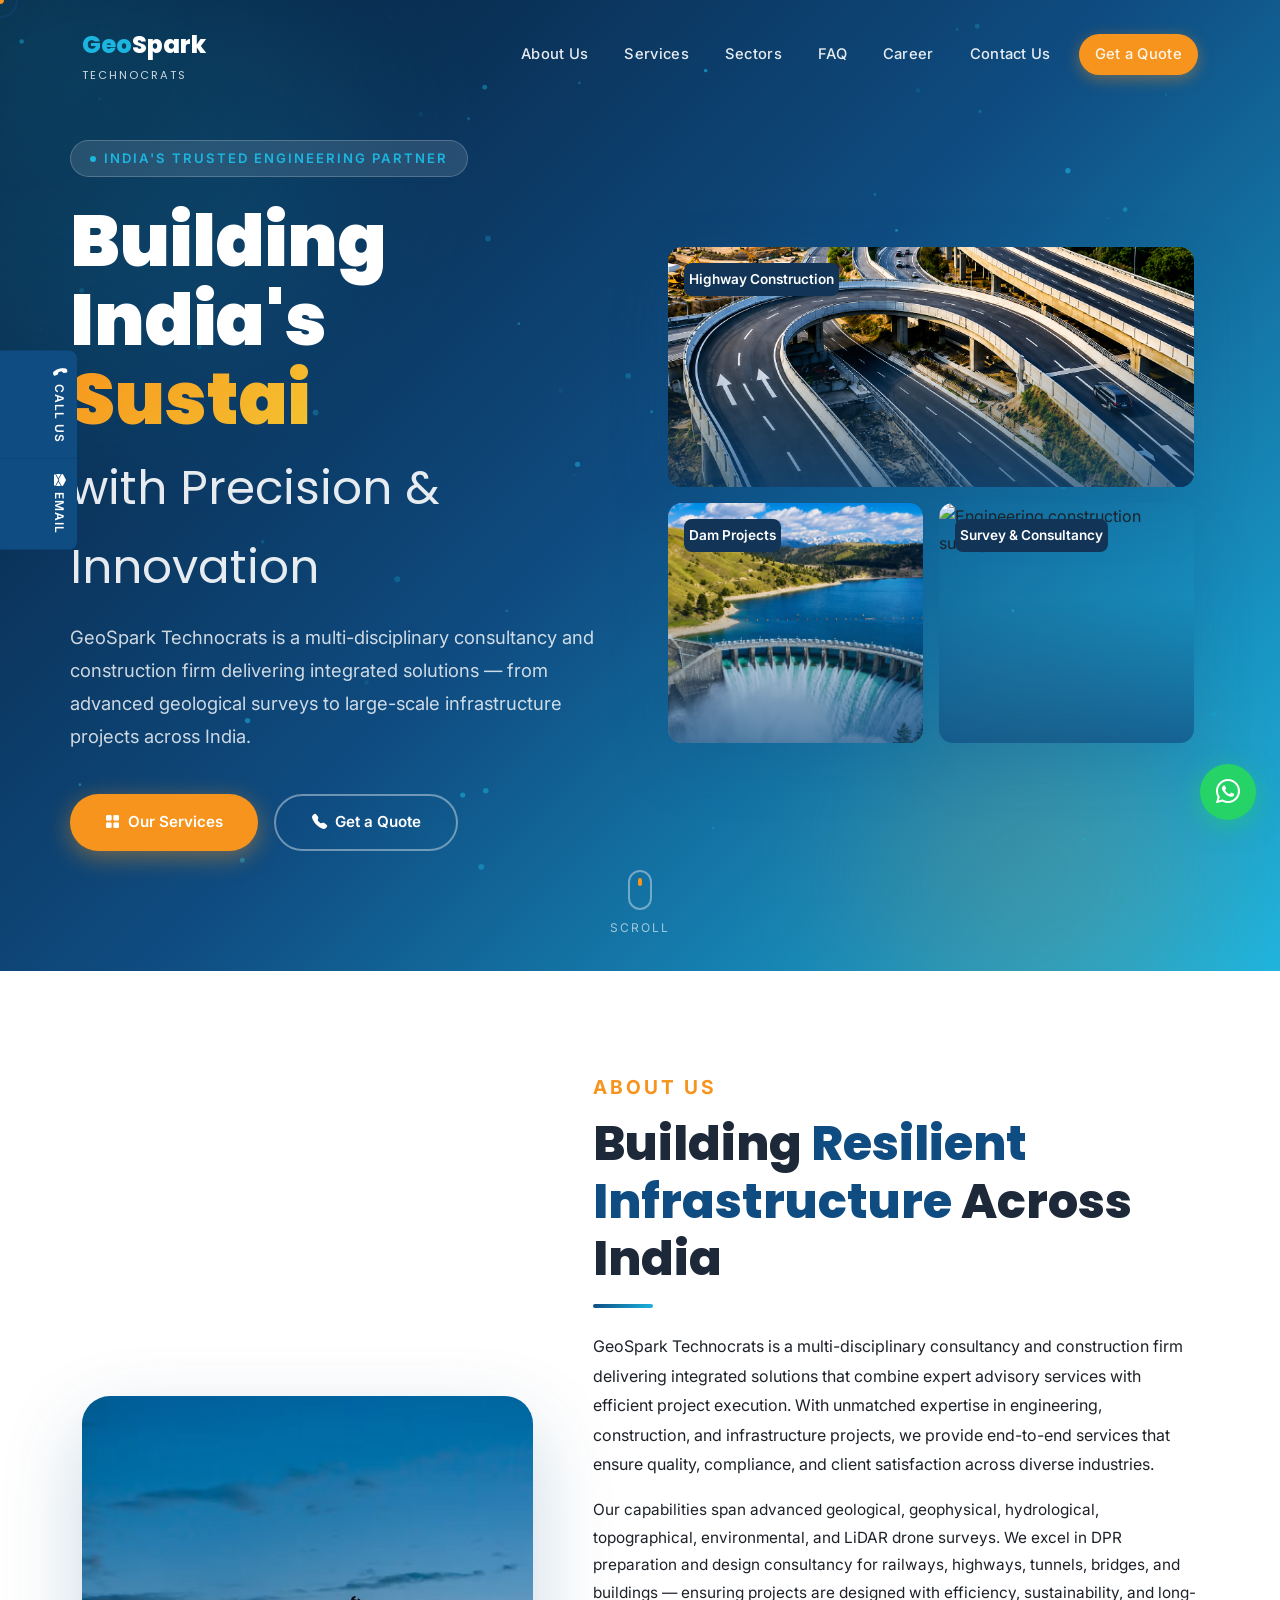
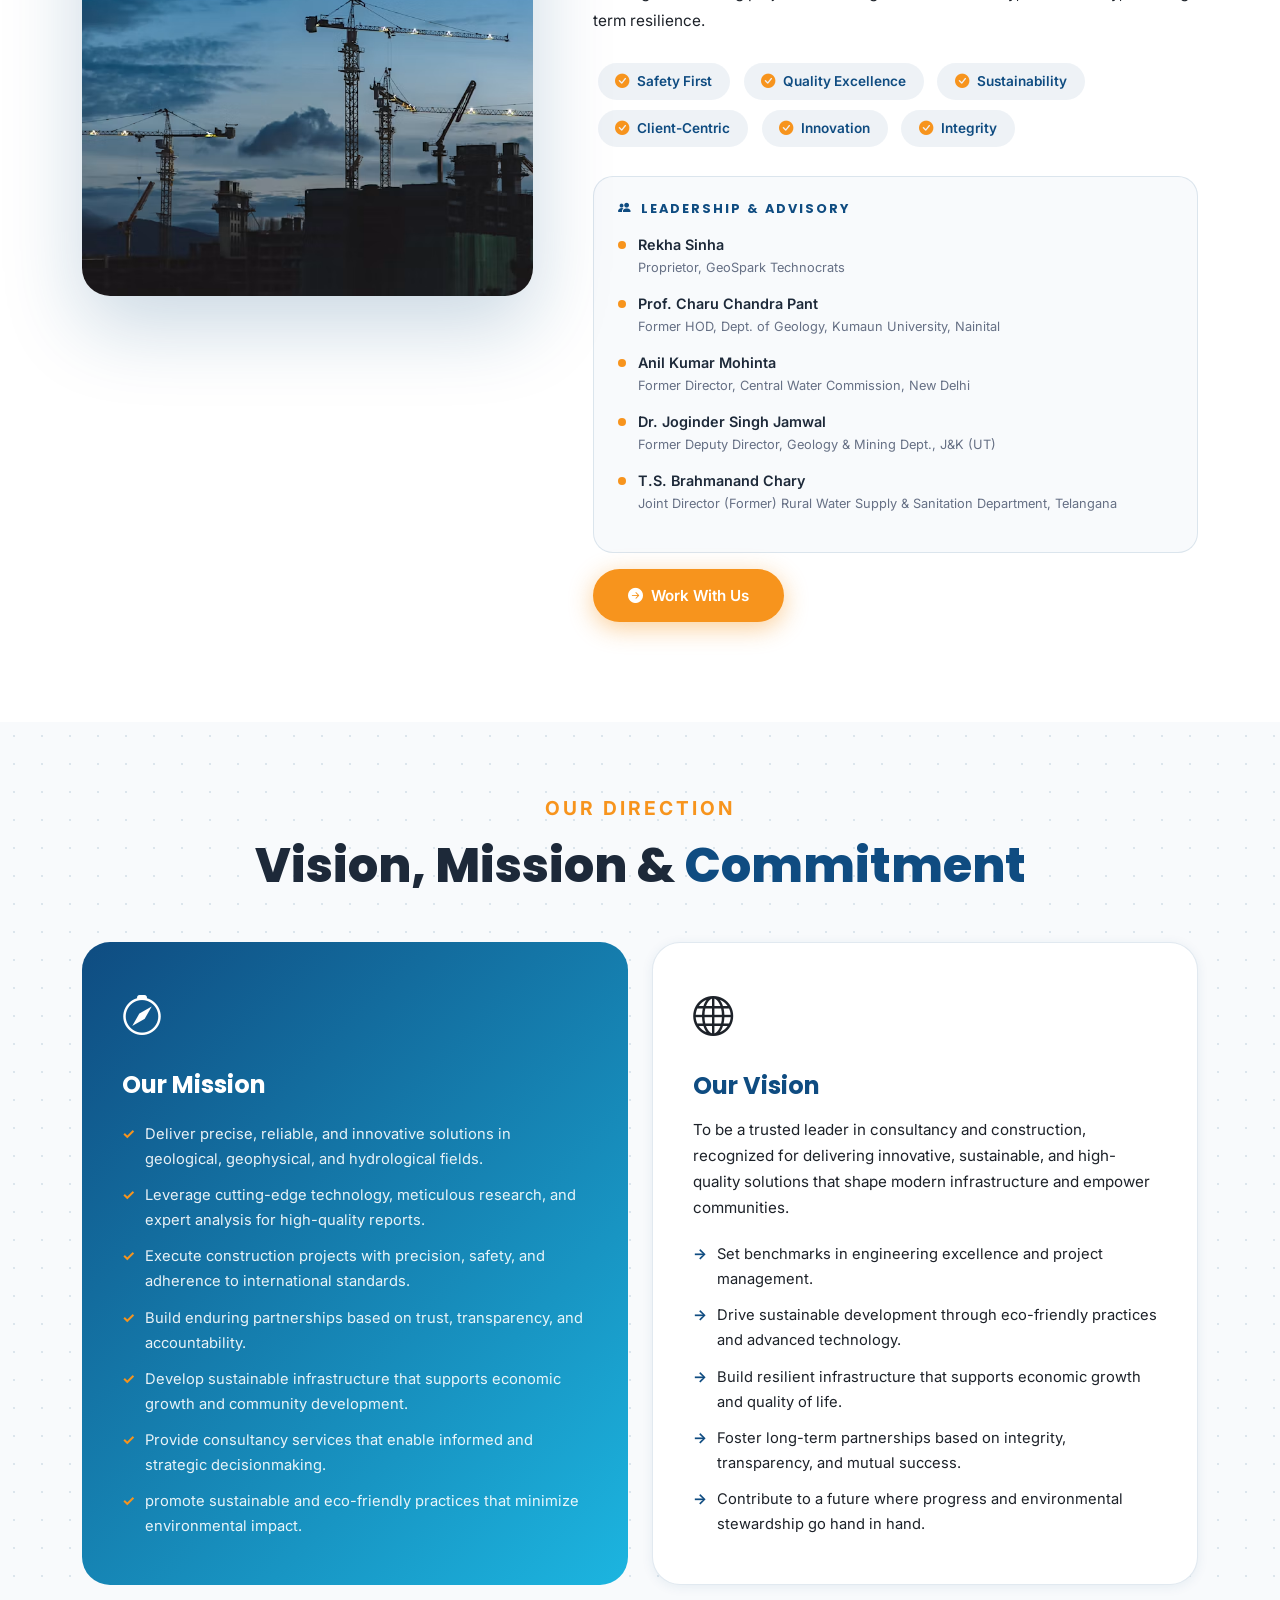
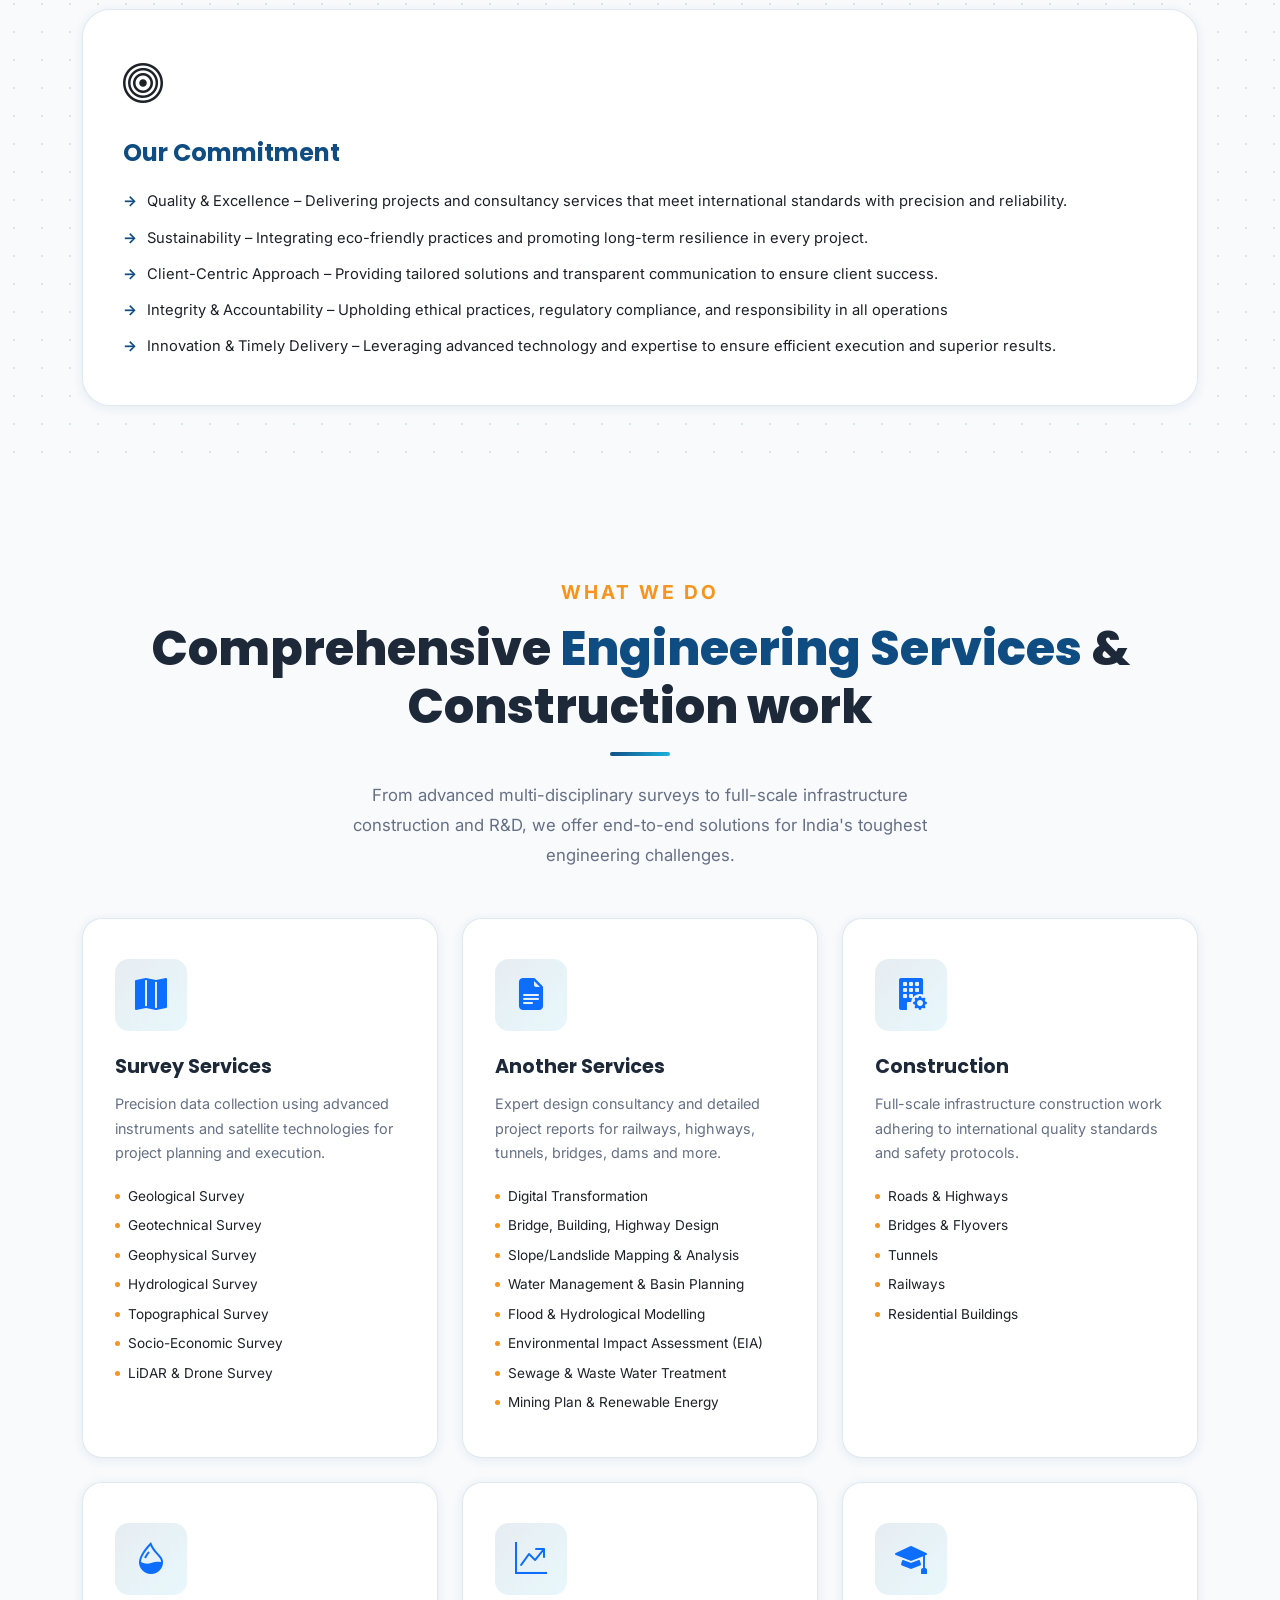
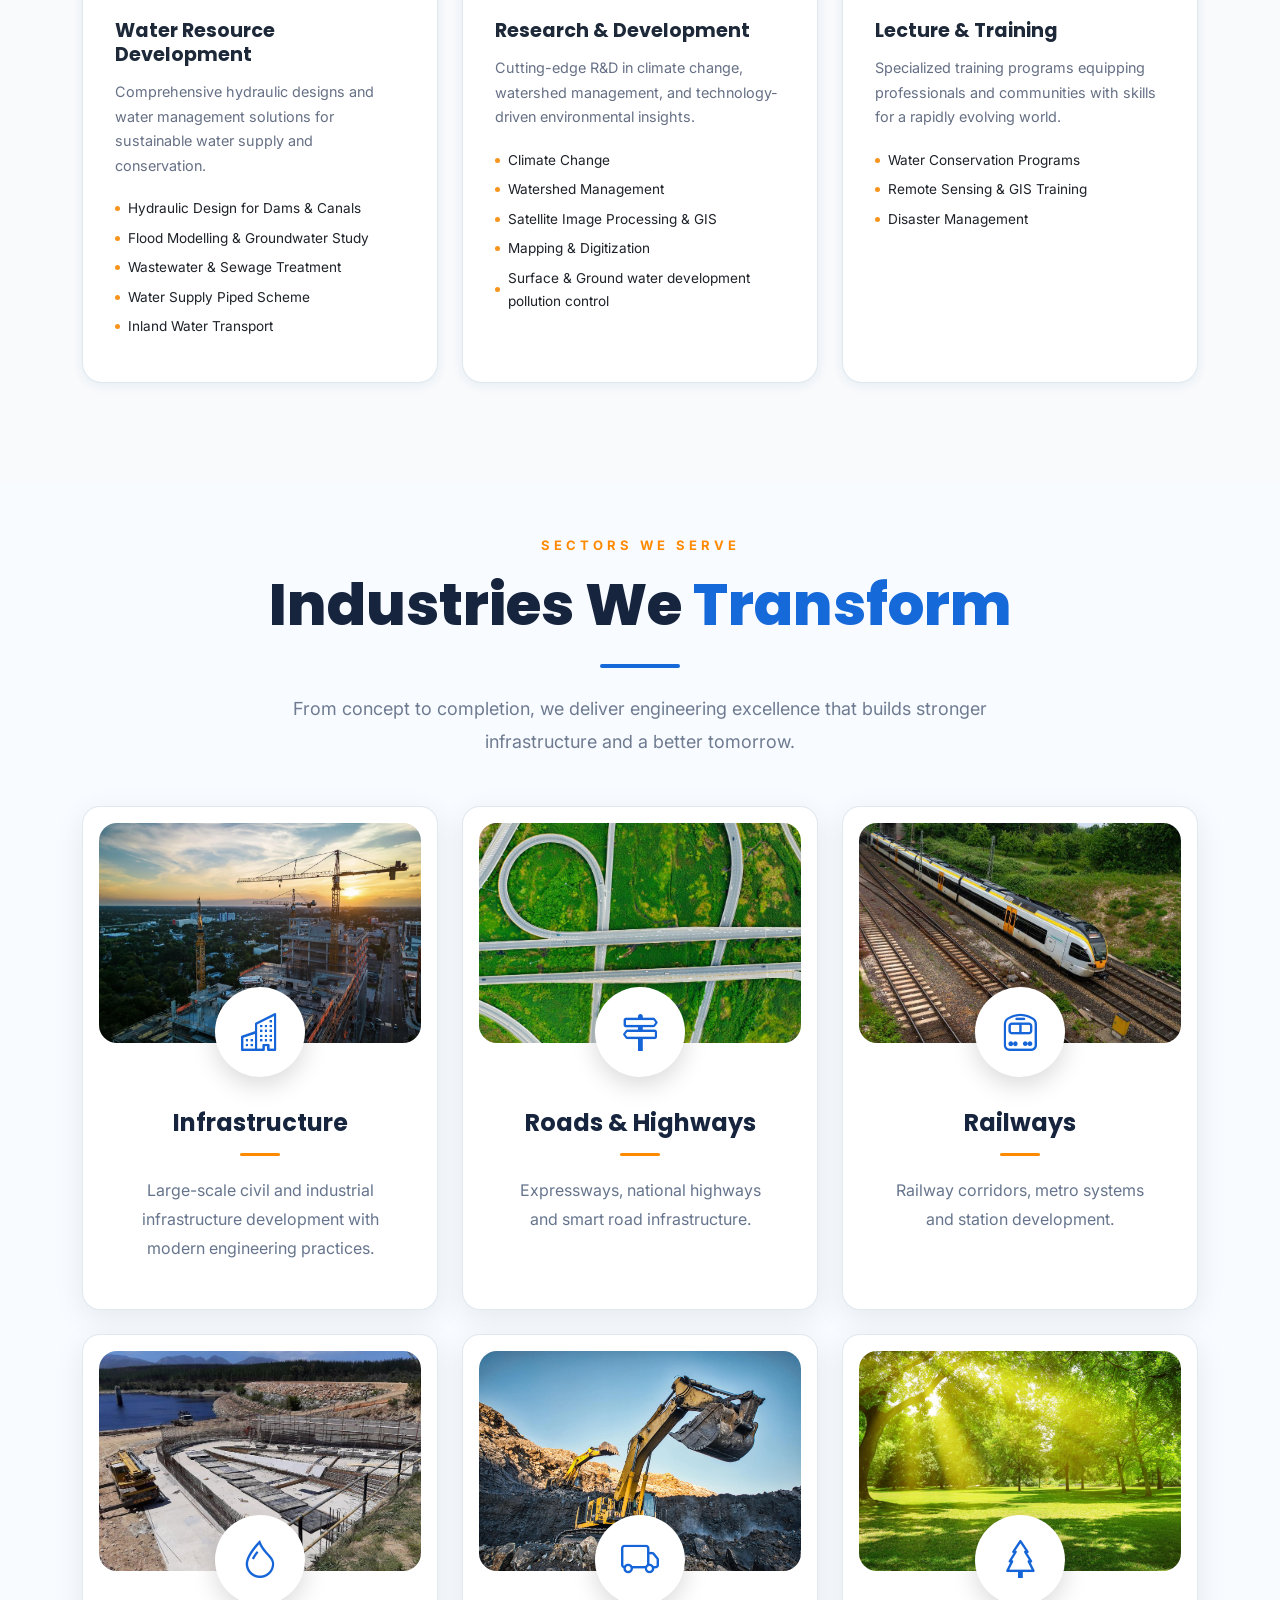
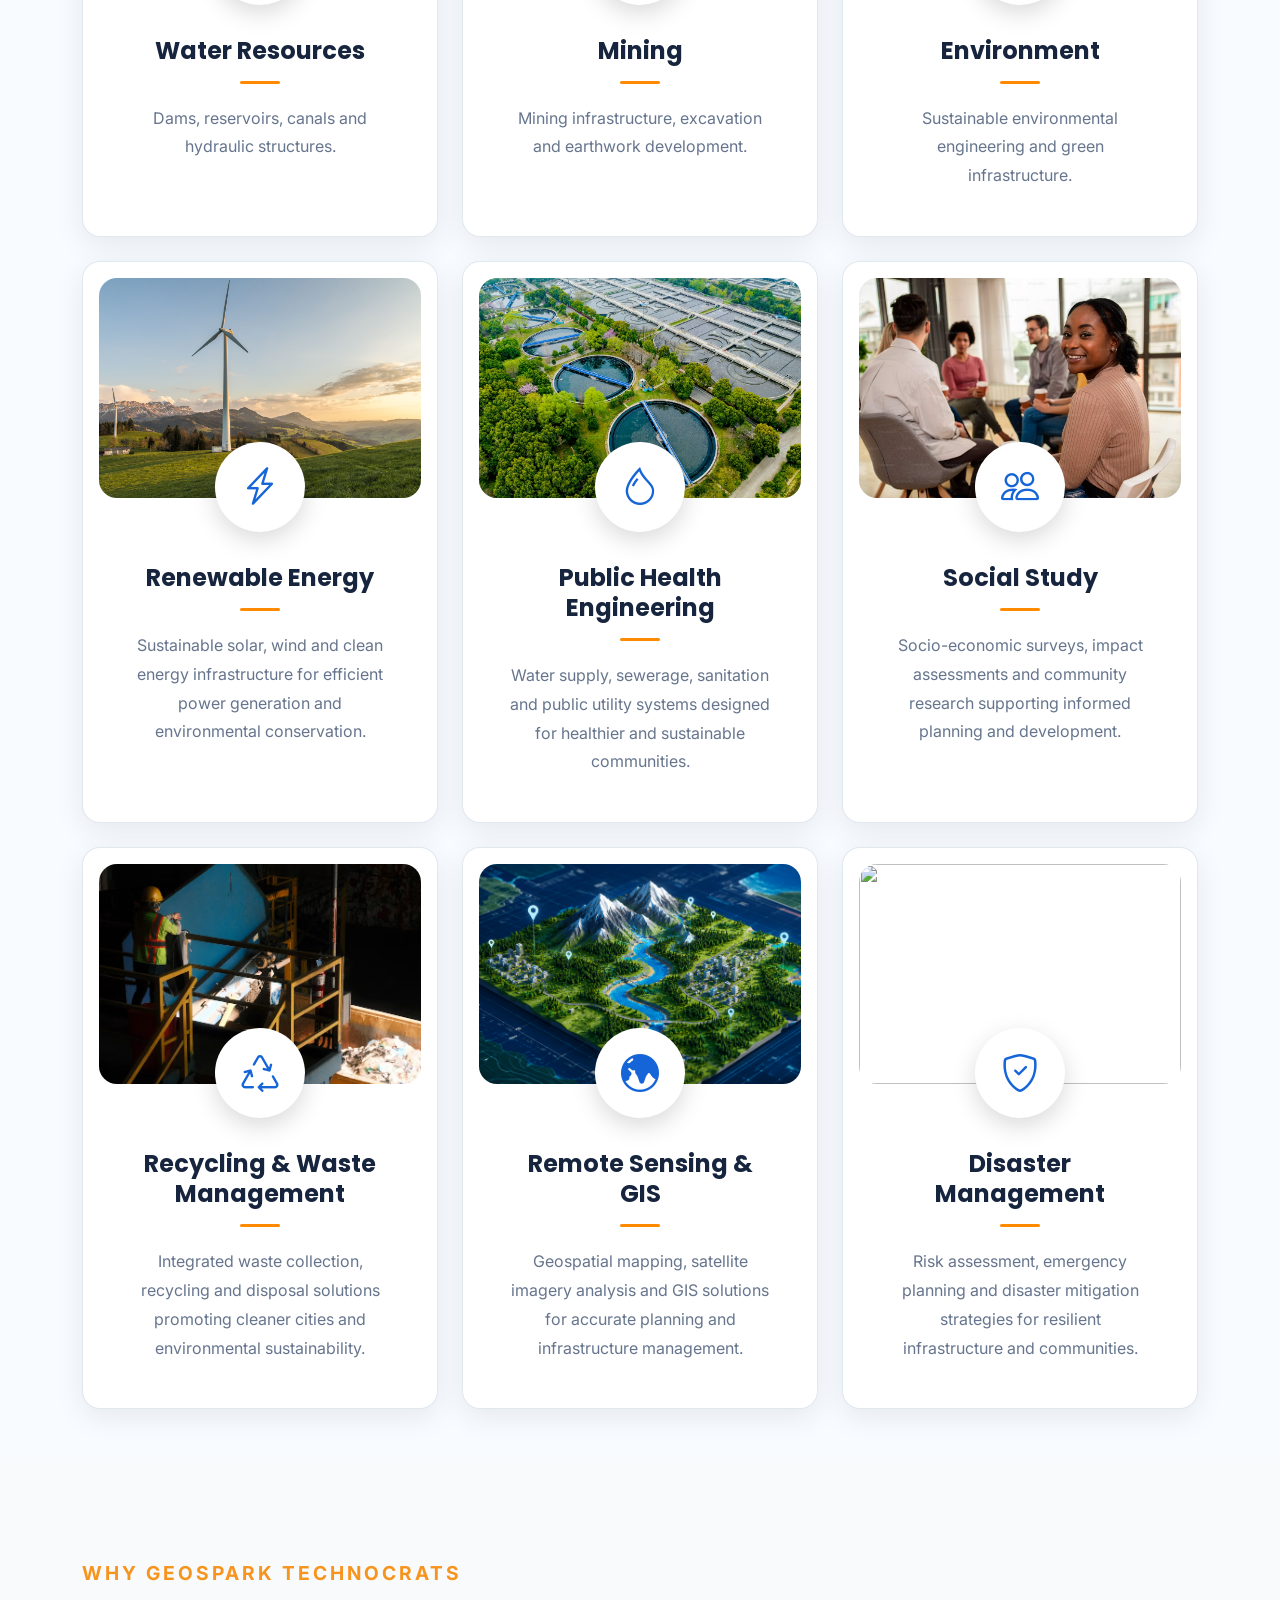
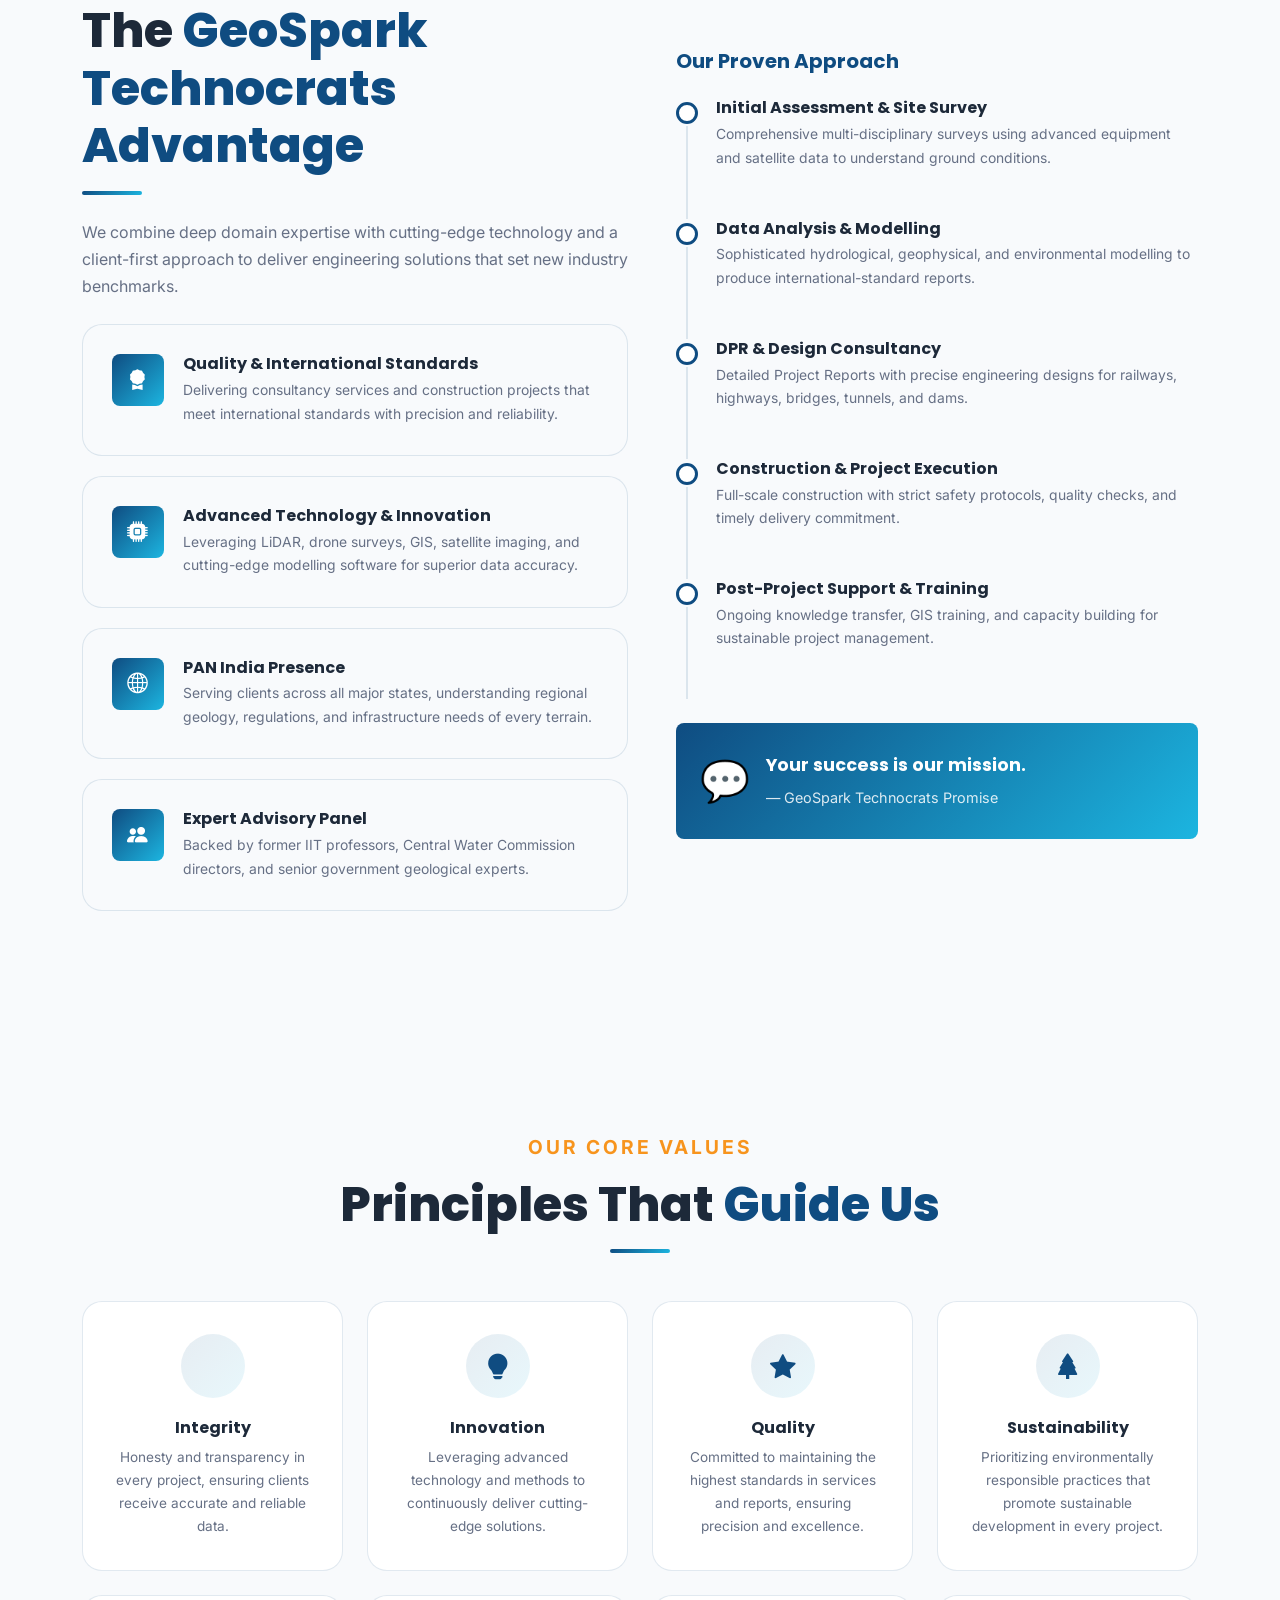
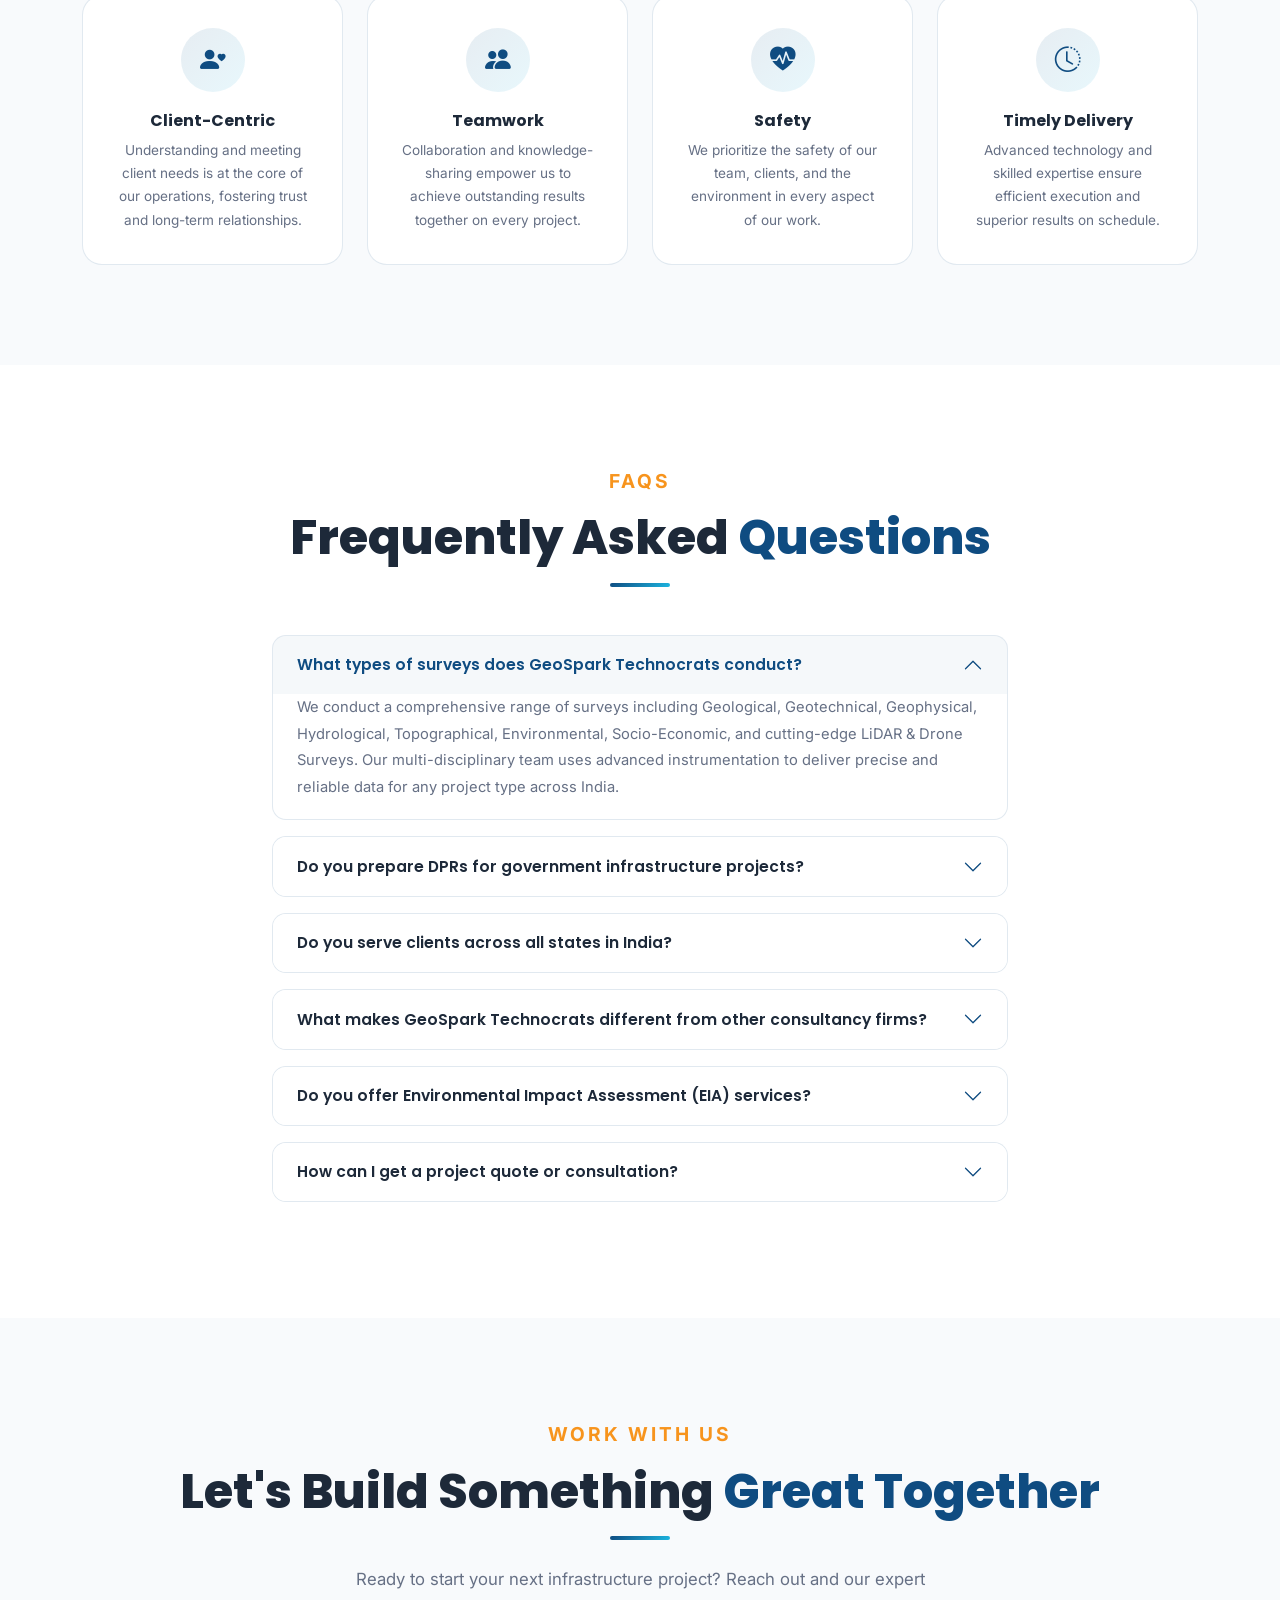
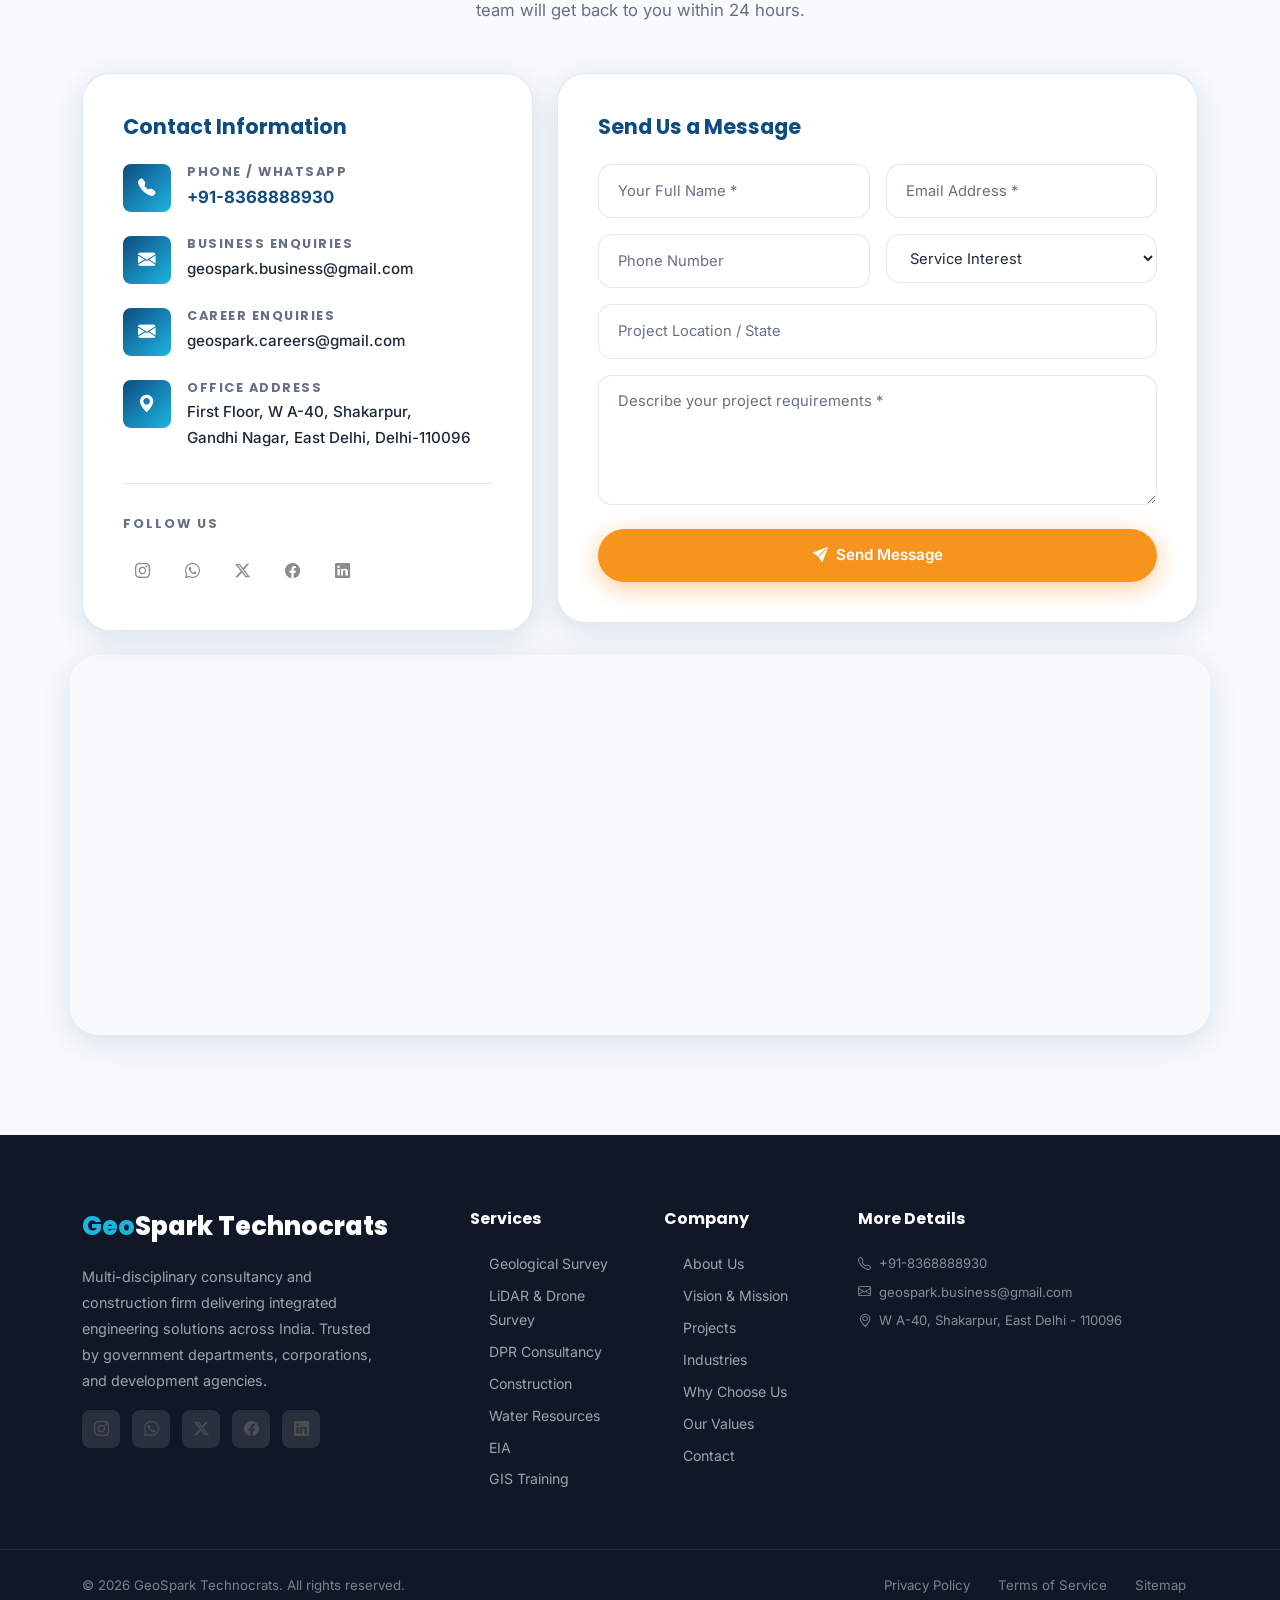
==== index.html @ 178c76c1 "add" ====
<!DOCTYPE html>
<html lang="en">
<head>
  <meta charset="UTF-8" />
  <meta name="viewport" content="width=device-width, initial-scale=1.0" />
  <meta name="description" content="GeoSpark Technocrats – Multi-disciplinary consultancy and construction firm delivering integrated solutions in geological, geophysical, hydrological surveys, DPR, infrastructure construction, and water resource development across India." />
  <meta name="keywords" content="GeoSpark Technocrats, geological survey India, geotechnical consultancy, hydrological survey, LiDAR drone survey, DPR highway railway, infrastructure construction India, water resource development, environmental impact assessment, GIS remote sensing" />
  <meta name="author" content="GeoSpark Technocrats" />
  <meta name="robots" content="index, follow" />
  <meta property="og:title" content="GeoSpark Technocrats | Engineering Consultancy & Construction India" />
  <meta property="og:description" content="Trusted partner for geological surveys, infrastructure design, construction, and water resource development across India." />
  <meta property="og:type" content="website" />
  <meta property="og:locale" content="en_IN" />
  <meta name="theme-color" content="#0F4C81" />
  <link rel="canonical" href="https://www.geosparktechnocrats.com/" />
  <title>GeoSpark Technocrats | Engineering Consultancy & Infrastructure Construction India</title>

  <!-- Preload critical fonts -->
  <link rel="preconnect" href="https://fonts.googleapis.com" />
  <link rel="preconnect" href="https://fonts.gstatic.com" crossorigin />
  <link href="https://fonts.googleapis.com/css2?family=Poppins:wght@300;400;500;600;700;800;900&family=Inter:wght@300;400;500;600;700&display=swap" rel="stylesheet" />

  <!-- Bootstrap 5.3 -->
  <link href="https://cdn.jsdelivr.net/npm/bootstrap@5.3.3/dist/css/bootstrap.min.css" rel="stylesheet" />
  <!-- Bootstrap Icons -->
  <link href="https://cdn.jsdelivr.net/npm/bootstrap-icons@1.11.3/font/bootstrap-icons.min.css" rel="stylesheet" />

  <!-- Custom CSS -->
  <link rel="stylesheet" href="./style.css" />
  <link rel="stylesheet" href="./responsive.css" />

  <!-- Schema.org Structured Data -->
  <script type="application/ld+json">
  {
    "@context": "https://schema.org",
    "@type": "Organization",
    "name": "GeoSpark Technocrats",
    "description": "Multi-disciplinary consultancy and construction firm delivering integrated solutions in geological surveys, infrastructure construction, and water resource development across India.",
    "address": {
      "@type": "PostalAddress",
      "streetAddress": "First Floor, W A-40, Shakarpur, Gandhi Nagar, East Delhi",
      "addressLocality": "Delhi",
      "postalCode": "110096",
      "addressCountry": "IN"
    },
    "telephone": "+91-8368888930",
    "email": "geospark.business@gmail.com",
    "areaServed": "IN",
    "serviceType": ["Geological Survey", "Geotechnical Consultancy", "Infrastructure Construction", "Water Resource Development"]
  }
  </script>
</head>
<body>

<!-- ============ Scroll Progress Bar ============ -->
<div id="scroll-progress" aria-hidden="true"></div>

<!-- ============ Custom Cursor ============ -->
<div id="cursor-dot" aria-hidden="true"></div>
<div id="cursor-ring" aria-hidden="true"></div>

<!-- ============ Mouse Glow ============ -->
<div class="mouse-glow" aria-hidden="true"></div>

<!-- ============ Loading Screen ============ -->
<div id="loader" role="status" aria-label="Loading">
  <div class="loader-logo"><span>Geo</span>Spark<br><small style="font-size:0.4em;font-weight:300;letter-spacing:4px;color:rgba(255,255,255,0.6)">TECHNOCRATS</small></div>
  <div class="loader-bar"><div class="loader-bar-fill"></div></div>
</div>

<!-- ============ Dark Mode Toggle ============ -->
<!-- <button id="dark-toggle" aria-label="Toggle dark mode" title="Toggle dark mode">
  <i class="bi bi-moon-fill"></i>
</button> -->

<!-- ============ Floating Side CTA ============ -->
<div class="floating-contact" aria-hidden="true">
  <a href="tel:+918368888930" class="fc-btn" title="Call Us"><i class="bi bi-telephone-fill" style="transform: rotate(120deg);display: inline-block;"></i> CALL US</a>
  <a href="mailto:geospark.business@gmail.com" class="fc-btn" title="Email Us"><i class="bi bi-envelope-open-fill" style="transform: rotate(90deg); display: inline-block;"></i> EMAIL</a>
</div>

<!-- ============ Navigation ============ -->
<nav id="mainNav" class="navbar navbar-expand-lg" aria-label="Main navigation">
  <div class="container">
    <a class="navbar-brand" href="#hero">
      <span class="brand-geo">Geo</span>Spark
      <span class="brand-sub">Technocrats</span>
    </a>
    <button class="navbar-toggler" type="button" data-bs-toggle="collapse" data-bs-target="#navbarNav"
      aria-controls="navbarNav" aria-expanded="false" aria-label="Toggle navigation">
      <i class="bi bi-list text-white" style="font-size:1.6rem"></i>
    </button>
    <div class="collapse navbar-collapse justify-content-end" id="navbarNav">
      <ul class="navbar-nav align-items-lg-center gap-lg-1">
        <li class="nav-item"><a class="nav-link" href="#about">About Us</a></li>
        <li class="nav-item"><a class="nav-link" href="#services">Services</a></li>
        <li class="nav-item"><a class="nav-link" href="#sectors">Sectors</a></li>
        <li class="nav-item"><a class="nav-link" href="#faq">FAQ</a></li>
        <li class="nav-item"><a class="nav-link" href="#why-us">Career</a></li>
        <li class="nav-item"><a class="nav-link" href="#contact">Contact Us</a></li>
        <li class="nav-item"><a class="nav-link nav-cta" href="#contact">Get a Quote</a></li>
      </ul>
    </div>
  </div>
</nav>

<!-- ============================================================ -->
<!-- HERO SECTION -->
<!-- ============================================================ -->
<section id="hero" aria-label="Hero">
  <div class="hero-bg"></div>
  <div class="hero-bg-image"></div>

  <!-- Animated blobs -->
  <div class="hero-blob" style="width:500px;height:500px;background:#1CB5E0;top:-100px;left:-150px;"></div>
  <div class="hero-blob" style="width:350px;height:350px;background:#F7941D;bottom:-80px;right:5%;animation-delay:-3s;"></div>

  <!-- Particles -->
  <div class="hero-particles">
    <canvas id="particle-canvas"></canvas>
  </div>

  <!-- Trusted by ticker -->
  <!-- <div class="logo-ticker-wrap" style="position:absolute;bottom:0;left:0;right:0;z-index:5">
    <div class="logo-ticker">
      <div class="logo-ticker-item"><i class="bi bi-check-circle-fill"></i> Government Departments</div>
      <div class="logo-ticker-item"><i class="bi bi-check-circle-fill"></i> NHAI Projects</div>
      <div class="logo-ticker-item"><i class="bi bi-check-circle-fill"></i> Water Resource Boards</div>
      <div class="logo-ticker-item"><i class="bi bi-check-circle-fill"></i> Infrastructure Corporations</div>
      <div class="logo-ticker-item"><i class="bi bi-check-circle-fill"></i> Mining Companies</div>
      <div class="logo-ticker-item"><i class="bi bi-check-circle-fill"></i> Environmental Agencies</div>
      <div class="logo-ticker-item"><i class="bi bi-check-circle-fill"></i> Railway Projects</div>
      <div class="logo-ticker-item"><i class="bi bi-check-circle-fill"></i> Urban Development Authorities</div>
    --><!-- Duplicate for infinite scroll --><!--
      <div class="logo-ticker-item"><i class="bi bi-check-circle-fill"></i> Government Departments</div>
      <div class="logo-ticker-item"><i class="bi bi-check-circle-fill"></i> NHAI Projects</div>
      <div class="logo-ticker-item"><i class="bi bi-check-circle-fill"></i> Water Resource Boards</div>
      <div class="logo-ticker-item"><i class="bi bi-check-circle-fill"></i> Infrastructure Corporations</div>
      <div class="logo-ticker-item"><i class="bi bi-check-circle-fill"></i> Mining Companies</div>
      <div class="logo-ticker-item"><i class="bi bi-check-circle-fill"></i> Environmental Agencies</div>
      <div class="logo-ticker-item"><i class="bi bi-check-circle-fill"></i> Railway Projects</div>
      <div class="logo-ticker-item"><i class="bi bi-check-circle-fill"></i> Urban Development Authorities</div>
    </div>
  </div> -->

  <div class="container" style="position:relative;z-index:5;padding:140px 0 120px;">
    <div class="row align-items-center gy-5">
      <div class="col-lg-6">
        <div class="hero-content">
          <div class="hero-eyebrow fade-up">
            <span class="dot"></span>
            India's Trusted Engineering Partner
          </div>
          <h1 class="hero-title fade-up delay-1">
            Building India's<br>
            <span class="text-highlight" id="typed-text">Infrastructure</span><br>
            <span style="color:rgba(255,255,255,0.9);font-size:0.65em;font-weight:400;">with Precision & Innovation</span>
          </h1>
          <p class="hero-desc fade-up delay-2">
            GeoSpark Technocrats is a multi-disciplinary consultancy and construction firm delivering integrated solutions — from advanced geological surveys to large-scale infrastructure projects across India.
          </p>
          <div class="hero-btns fade-up delay-3">
            <a href="#services" class="btn-primary-custom">
              <i class="bi bi-grid-fill"></i> Our Services
            </a>
            <a href="#contact" class="btn-outline-custom">
              <i class="bi bi-telephone-fill"></i> Get a Quote
            </a>
          </div>
          <!-- <div class="hero-stats fade-up delay-4">
            <div class="hero-stat">
              <div class="num"><span class="counter" data-target="10" data-suffix="+">0+</span></div>
              <div class="lbl">Years Experience</div>
            </div>
            <div class="hero-stat">
              <div class="num"><span class="counter" data-target="200" data-suffix="+">0+</span></div>
              <div class="lbl">Projects Delivered</div>
            </div>
            <div class="hero-stat">
              <div class="num"><span class="counter" data-target="28" data-suffix="">0</span></div>
              <div class="lbl">States Covered</div>
            </div>
          </div> -->
        </div>
      </div>
      <div class="col-lg-6">
        <div class="hero-visual">
          <div class="hero-img-grid scale-in delay-2">
            <div class="hero-img-card tilt-card">
              <img src="./assets/images/highways.png?w=800&auto=format&fit=crop&q=60" alt="Highway infrastructure project" loading="eager" />
              <div class="hero-img-overlay"><span style="color:#fff;font-size:0.85rem;font-weight:600;background-color: #113457;padding: 0.3rem;margin: 1rem; position: absolute; border-radius: 0.5rem;">Highway Construction</span></div>
            </div>
            <div class="hero-img-card tilt-card">
              <img src="./assets/images/dams.png?w=400&auto=format&fit=crop&q=60" alt="Dam and water resources" loading="lazy" />
              <div class="hero-img-overlay"><span style="color:#fff;font-size:0.85rem;font-weight:600;background-color: #113457;padding: 0.3rem;margin: 1rem; position: absolute; border-radius: 0.5rem;">Dam Projects</span></div>
            </div>
            <div class="hero-img-card tilt-card">
              <img src="https://images.unsplash.com/photo-1558618666-fcd25c85cd64?w=400&auto=format&fit=crop&q=60" alt="Engineering construction survey" loading="lazy" />
              <div class="hero-img-overlay"><span style="color:#fff;font-size:0.85rem;font-weight:600;background-color: #113457;padding: 0.3rem;margin: 1rem; position: absolute; border-radius: 0.5rem;">Survey & Consultancy</span></div>
            </div>
          </div>
        </div>
      </div>
    </div>
  </div>

  <div class="scroll-indicator" aria-hidden="true">
    <div class="scroll-wheel"></div>
    <span>Scroll</span>
  </div>
</section>

<!-- ============================================================ -->
<!-- STATS COUNTER SECTION -->
<!-- ============================================================ -->
<!-- <section id="stats" class="section-pad-sm" aria-label="Company statistics">
  <div class="container">
    <div class="row g-0">
      <div class="col-6 col-md-3 fade-up delay-1">
        <div class="stat-card-hero">
          <div class="stat-icon-wrap"><i class="bi bi-calendar-check text-white"></i></div>
          <div class="stat-num"><span class="counter" data-target="10" data-suffix="">0</span><span class="stat-num-suffix">+</span></div>
          <div class="stat-label">Years of Excellence</div>
        </div>
      </div>
      <div class="col-6 col-md-3 fade-up delay-2">
        <div class="stat-card-hero">
          <div class="stat-icon-wrap"><i class="bi bi-building text-white"></i></div>
          <div class="stat-num"><span class="counter" data-target="200" data-suffix="">0</span><span class="stat-num-suffix">+</span></div>
          <div class="stat-label">Projects Completed</div>
        </div>
      </div>
      <div class="col-6 col-md-3 fade-up delay-3">
        <div class="stat-card-hero">
          <div class="stat-icon-wrap"><i class="bi bi-people text-white"></i></div>
          <div class="stat-num"><span class="counter" data-target="50" data-suffix="">0</span><span class="stat-num-suffix">+</span></div>
          <div class="stat-label">Satisfied Clients</div>
        </div>
      </div>
      <div class="col-6 col-md-3 fade-up delay-4">
        <div class="stat-card-hero">
          <div class="stat-icon-wrap"><i class="bi bi-geo-alt text-white"></i></div>
          <div class="stat-num"><span class="counter" data-target="28" data-suffix="">0</span><span class="stat-num-suffix">+</span></div>
          <div class="stat-label">States Served PAN India</div>
        </div>
      </div>
    </div>
  </div>
</section> -->

<!-- ============================================================ -->
<!-- ABOUT SECTION -->
<!-- ============================================================ -->
<section id="about" class="section-pad" aria-labelledby="about-title">
  <div class="container">
    <div class="row align-items-center gy-5">
      <div class="col-lg-5">
        <div class="about-img-wrap tilt-card fade-left">
          <img src="./assets/images/about.avif?w=700&auto=format&fit=crop&q=70" alt="GeoSpark Technocrats engineering team at work" loading="lazy" />
          <!-- <div class="about-badge">
            <div class="badge-num"><span class="counter" data-target="10" data-suffix="">0</span><span>+</span></div>
            <div class="badge-txt">Years of<br>Engineering Excellence</div>
          </div> -->
        </div>
      </div>
      <div class="col-lg-7 ps-lg-5">
        <div class="fade-right">
          <span class="section-eyebrow">About Us</span>
          <h2 class="section-title" id="about-title">Building <span>Resilient Infrastructure</span> Across India</h2>
          <div class="section-divider"></div>
          <p class="mb-3" style="font-size:1rem;color:var(--text);line-height:1.85;">
            GeoSpark Technocrats is a multi-disciplinary consultancy and construction firm delivering integrated solutions that combine expert advisory services with efficient project execution. With unmatched expertise in engineering, construction, and infrastructure projects, we provide end-to-end services that ensure quality, compliance, and client satisfaction across diverse industries.
          </p>
          <p class="mb-4" style="font-size:0.96rem;color:var(--text);line-height:1.8;">
            Our capabilities span advanced geological, geophysical, hydrological, topographical, environmental, and LiDAR drone surveys. We excel in DPR preparation and design consultancy for railways, highways, tunnels, bridges, and buildings — ensuring projects are designed with efficiency, sustainability, and long-term resilience.
          </p>

          <div class="mb-4">
            <span class="value-chip"><i class="bi bi-check-circle-fill"></i> Safety First</span>
            <span class="value-chip"><i class="bi bi-check-circle-fill"></i> Quality Excellence</span>
            <span class="value-chip"><i class="bi bi-check-circle-fill"></i> Sustainability</span>
            <span class="value-chip"><i class="bi bi-check-circle-fill"></i> Client-Centric</span>
            <span class="value-chip"><i class="bi bi-check-circle-fill"></i> Innovation</span>
            <span class="value-chip"><i class="bi bi-check-circle-fill"></i> Integrity</span>
            
          </div>

          <div class="leadership-card">
            <h6><i class="bi bi-people-fill me-2"></i>Leadership & Advisory</h6>
            <div class="leader-item">
              <div class="leader-dot"></div>
              <div>
                <div class="leader-name">Rekha Sinha</div>
                <div class="leader-title">Proprietor, GeoSpark Technocrats</div>
              </div>
            </div>
            <div class="leader-item">
              <div class="leader-dot"></div>
              <div>
                <div class="leader-name">Prof. Charu Chandra Pant</div>
                <div class="leader-title">Former HOD, Dept. of Geology, Kumaun University, Nainital</div>
              </div>
            </div>
            <div class="leader-item">
              <div class="leader-dot"></div>
              <div>
                <div class="leader-name">Anil Kumar Mohinta</div>
                <div class="leader-title">Former Director, Central Water Commission, New Delhi</div>
              </div>
            </div>
            <div class="leader-item">
              <div class="leader-dot"></div>
              <div>
                <div class="leader-name">Dr. Joginder Singh Jamwal</div>
                <div class="leader-title">Former Deputy Director, Geology & Mining Dept., J&K (UT)</div>
              </div>
            </div>
            <div class="leader-item">
              <div class="leader-dot"></div>
              <div>
                <div class="leader-name">T.S. Brahmanand Chary</div>
                <div class="leader-title">Joint Director (Former) Rural Water Supply & Sanitation Department, Telangana</div>
              </div>
            </div>
          </div>

          <a href="#contact" class="btn-primary-custom mt-3">
            <i class="bi bi-arrow-right-circle-fill"></i> Work With Us
          </a>
        </div>
      </div>
    </div>
  </div>
</section>

<!-- Vision & Mission -->
<section id="vision-mission" class="section-pad-sm bg-dots" aria-label="Vision and Mission">
  <div class="container">
    <div class="text-center mb-5 fade-up">
      <span class="section-eyebrow">Our Direction</span>
      <h2 class="section-title">Vision, Mission &amp; <span>Commitment</span></h2>
    </div>
    <div class="row g-4">
      <div class="col-lg-6 fade-up delay-1">
        <div class="vm-card vm-card-mission">
          <div class="vm-icon"><i class="bi bi-compass"></i>
</div>
          <h3 style="color:#fff">Our Mission</h3>
          <ul>
            <li>Deliver precise, reliable, and innovative solutions in geological, geophysical, and hydrological fields.</li>
            <li>Leverage cutting-edge technology, meticulous research, and expert analysis for high-quality reports.</li>
            <li>Execute construction projects with precision, safety, and adherence to international standards.</li>
            <li>Build enduring partnerships based on trust, transparency, and accountability.</li>
            <li>Develop sustainable infrastructure that supports economic growth and community development.</li>
            <li>Provide consultancy services that enable informed and strategic decisionmaking.</li>
            <li>promote sustainable and eco-friendly practices that minimize environmental impact.</li>
          </ul>
        </div>
      </div>
      <div class="col-lg-6 fade-up delay-2">
        <div class="vm-card vm-card-vision">
          <div class="vm-icon" style="font-size:2.5rem">
<i class="bi bi-globe"></i></div>
          <h3 style="color:var(--primary)">Our Vision</h3>
          <p style="font-size:0.95rem;color:var(--text);margin-bottom:1rem;">To be a trusted leader in consultancy and construction, recognized for delivering innovative, sustainable, and high-quality solutions that shape modern infrastructure and empower communities.</p>
          <ul>
            <li>Set benchmarks in engineering excellence and project management.</li>
            <li>Drive sustainable development through eco-friendly practices and advanced technology.</li>
            <li>Build resilient infrastructure that supports economic growth and quality of life.</li>
            <li>Foster long-term partnerships based on integrity, transparency, and mutual success.</li>
            <li>Contribute to a future where progress and environmental stewardship go hand in hand.</li>
          </ul>
        </div>
      </div>
      <div class="col-lg-12 fade-up delay-2">
        <div class="vm-card vm-card-vision">
          <div class="vm-icon" style="font-size:2.5rem">
<i class="bi bi-bullseye"></i></div>
          <h3 style="color:var(--primary)">Our Commitment</h3>
          <!-- <p style="font-size:0.95rem;color:var(--text);margin-bottom:1rem;">To be a trusted leader in consultancy and construction, recognized for delivering innovative, sustainable, and high-quality solutions that shape modern infrastructure and empower communities.</p> -->
          <ul>
            <li>Quality & Excellence – Delivering projects and consultancy services that meet international standards with precision and reliability.</li>
            <li>Sustainability – Integrating eco-friendly practices and promoting long-term resilience in every project.</li>
            <li>Client-Centric Approach – Providing tailored solutions and transparent communication to ensure client success.</li>
            <li>Integrity & Accountability – Upholding ethical practices, regulatory compliance, and responsibility in all operations</li>
            <li>Innovation & Timely Delivery – Leveraging advanced technology and expertise to ensure efficient execution and superior results.</li>
          </ul>
        </div>
      </div>
    </div>
  </div>
</section>

<!-- ============================================================ -->
<!-- SERVICES SECTION -->
<!-- ============================================================ -->
<section id="services" class="section-pad" aria-labelledby="services-title">
  <div class="container">
    <div class="text-center mb-5 fade-up">
      <span class="section-eyebrow">What We Do</span>
      <h2 class="section-title" id="services-title">Comprehensive <span>Engineering Services</span>
      & Construction work
      </h2>
      <div class="section-divider"></div>
      <p class="section-desc">From advanced multi-disciplinary surveys to full-scale infrastructure construction and R&D, we offer end-to-end solutions for India's toughest engineering challenges.</p>
    </div>

    <div class="row g-4">
      <!-- Survey -->
      <div class="col-md-6 col-lg-4 fade-up delay-1">
        <div class="service-card tilt-card" role="article" aria-label="Survey Services">
          <div class="service-icon"><i class="bi bi-map-fill text-primary"></i></div>
          <h4>Survey Services</h4>
          <p>Precision data collection using advanced instruments and satellite technologies for project planning and execution.</p>
          <ul class="service-sub-list">
            <li>Geological Survey</li>
            <li>Geotechnical Survey</li>
            <li>Geophysical Survey</li>
            <li>Hydrological Survey</li>
            <li>Topographical Survey</li>
            <!-- <li>Environmental Survey</li> -->
            <li>Socio-Economic Survey</li>
            <li>LiDAR & Drone Survey</li>
          </ul>
        </div>
      </div>
      <!-- Consultancy -->
      <div class="col-md-6 col-lg-4 fade-up delay-2">
        <div class="service-card tilt-card" role="article" aria-label="Consultancy Services">
          <div class="service-icon"><i class="bi bi-file-earmark-text-fill text-primary"></i></div>
          <h4>Another Services</h4>
          <p>Expert design consultancy and detailed project reports for railways, highways, tunnels, bridges, dams and more.</p>
          <ul class="service-sub-list">
            <li>Digital Transformation</li>
            <li>Bridge, Building, Highway Design</li>
            <li>Slope/Landslide Mapping & Analysis</li>
            <li>Water Management & Basin Planning</li>
            <li>Flood & Hydrological Modelling</li>
            <li>Environmental Impact Assessment (EIA)</li>
            <li>Sewage & Waste Water Treatment</li>
            <li>Mining Plan & Renewable Energy</li>
          </ul>
        </div>
      </div>
      <!-- Construction -->
      <div class="col-md-6 col-lg-4 fade-up delay-3">
        <div class="service-card tilt-card" role="article" aria-label="Construction Services">
          <div class="service-icon"><i class="bi bi-building-fill-gear text-primary"></i></div>
          <h4>Construction</h4>
          <p>Full-scale infrastructure construction work adhering to international quality standards and safety protocols.</p>
          <ul class="service-sub-list">
            <li>Roads & Highways</li>
            <li>Bridges & Flyovers</li>
            <li>Tunnels</li>
            <li>Railways</li>
            <li>Residential Buildings</li>
          </ul>
        </div>
      </div>
      <!-- Water Resources -->
      <div class="col-md-6 col-lg-4 fade-up delay-1">
        <div class="service-card tilt-card" role="article" aria-label="Water Resources Services">
          <div class="service-icon"><i class="bi bi-droplet-half text-primary"></i></div>
          <h4>Water Resource Development</h4>
          <p>Comprehensive hydraulic designs and water management solutions for sustainable water supply and conservation.</p>
          <ul class="service-sub-list">
            <li>Hydraulic Design for Dams & Canals</li>
            <li>Flood Modelling & Groundwater Study</li>
            <li>Wastewater & Sewage Treatment</li>
            <li>Water Supply Piped Scheme</li>
            <li>Inland Water Transport</li>
          </ul>
        </div>
      </div>
      <!-- Research & Development -->
      <div class="col-md-6 col-lg-4 fade-up delay-2">
        <div class="service-card tilt-card" role="article" aria-label="Research and Development">
          <div class="service-icon"><i class="bi bi-graph-up-arrow text-primary"></i></div>
          <h4>Research & Development</h4>
          <p>Cutting-edge R&D in climate change, watershed management, and technology-driven environmental insights.</p>
          <ul class="service-sub-list">
            <li>Climate Change </li>
            <li>Watershed Management</li>
            <li>Satellite Image Processing & GIS</li>
            <li>Mapping & Digitization</li>
            <li>Surface & Ground water development pollution control</li>
          </ul>
        </div>
      </div>
      <!-- Training -->
      <div class="col-md-6 col-lg-4 fade-up delay-3">
        <div class="service-card tilt-card" role="article" aria-label="Training Services">
          <div class="service-icon"><i class="bi bi-mortarboard-fill text-primary"></i></div>
          <h4>Lecture & Training</h4>
          <p>Specialized training programs equipping professionals and communities with skills for a rapidly evolving world.</p>
          <ul class="service-sub-list">
            <li>Water Conservation Programs</li>
            <li>Remote Sensing & GIS Training</li>
            <!-- <li>GIS & Spatial Analysis</li> -->
            <li>Disaster Management</li>
          </ul>
        </div>
      </div>
    </div>
  </div>
</section>

<!-- ============================================================ -->
<!-- INDUSTRIES SECTION -->
<!-- ============================================================ -->
<style>
  .industries-section{
    background:#f8fbff;
}

.industries-section .section-tag{
    color:#ff8a00;
    font-weight:700;
    letter-spacing:4px;
    font-size:13px;
}

.industries-section .section-title{

    font-size:58px;
    font-weight:800;
    color:#16243d;
    margin:12px 0;

}

.industries-section .section-title span{
    color:#1669d8;
}

.industries-section .title-divider{

    width:80px;
    height:4px;
    background:#1669d8;
    border-radius:20px;
    margin:25px auto;

}

.industries-section .section-desc{

    max-width:700px;
    margin:auto;
    color:#6e7b91;
    font-size:18px;

}

.industries-section .industry-card{

    background:#fff;
    border-radius:18px;
    overflow:hidden;
    box-shadow:0 8px 30px rgba(0,0,0,.08);
    transition:all .4s linear;
    position:relative;
    height:100%;
    padding: 1rem;
}

.industries-section .industry-card:hover{

    transform:translateY(-12px);
    background: #a8ccff;

}
.industries-section .industry-card:hover .industry-body p{
  color: #393939!important;
}
.industries-section .industry-image{

    height:220px;
    overflow:hidden;
border-radius: 18px;
}

.industries-section .industry-image img{

    width:100%;
    height:100%;
    object-fit:cover;
    transition:.5s;

}

.industries-section .industry-card:hover img{

    transform:scale(1.08);

}

.industries-section .industry-icon{

    position:absolute;

    top:180px;
    left:50%;
    transform:translateX(-50%);

    width:90px;
    height:90px;

    background:#fff;
    border-radius:50%;

    display:flex;
    align-items:center;
    justify-content:center;

    box-shadow:0 8px 25px rgba(0,0,0,.15);

    font-size:38px;
    color:#1565d8;

    transition:.4s;

}

.industries-section .industry-card:hover .industry-icon{

    background:#1565d8;
    color:#fff;

}

.industries-section .industry-body{

    padding:65px 30px 30px;
    text-align:center;

}

.industries-section .industry-body h4{

    font-weight:700;
    color:#16243d;
    margin-bottom:12px;

}

.industries-section .orange-line{

    width:40px;
    height:3px;
    background:#ff8a00;
    margin:15px auto 20px;
    border-radius:20px;

}

.industries-section .industry-body p{

    color:#66758d;
    line-height:1.8;
    margin-bottom:0;

}

@media(max-width:992px){

.industries-section .section-title{

font-size:42px;

}

.industries-section .industry-image{

height:200px;

}

}

@media(max-width:768px){

.industries-section .section-title{

font-size:34px;

}

.industries-section .section-desc{

font-size:16px;

}

}
</style> 
<section class="industries-section py-5" id="sectors">
    <div class="container">

        <div class="text-center mb-5">
            <span class="section-tag">SECTORS WE SERVE</span>

            <h2 class="section-title">
                Industries We <span>Transform</span>
            </h2>

            <div class="title-divider"></div>

            <p class="section-desc">
                From concept to completion, we deliver engineering excellence
                that builds stronger infrastructure and a better tomorrow.
            </p>
        </div>

        <div class="row g-4">

            <!-- Infrastructure -->
            <div class="col-xl-4 col-lg-6">
                <div class="industry-card">

                    <div class="industry-image">
                        <img src="./assets/images/infra.jfif" class="img-fluid">
                    </div>

                    <div class="industry-icon">
                        <i class="bi bi-buildings"></i>
                    </div>

                    <div class="industry-body">
                        <h4>Infrastructure</h4>
                        <div class="orange-line"></div>

                        <p>
                            Large-scale civil and industrial infrastructure
                            development with modern engineering practices.
                        </p>
                    </div>

                </div>
            </div>

            <!-- Roads -->
            <div class="col-xl-4 col-lg-6">
                <div class="industry-card">

                    <div class="industry-image">
                        <img src="./assets/images/roads.jfif" class="img-fluid">
                    </div>

                    <div class="industry-icon">
                        <i class="bi bi-signpost-2"></i>
                    </div>

                    <div class="industry-body">
                        <h4>Roads & Highways</h4>

                        <div class="orange-line"></div>

                        <p>
                            Expressways, national highways and smart road
                            infrastructure.
                        </p>
                    </div>

                </div>
            </div>

            <!-- Railway -->

            <div class="col-xl-4 col-lg-6">
                <div class="industry-card">

                    <div class="industry-image">
                        <img src="./assets/images/railways.jfif" class="img-fluid">
                    </div>

                    <div class="industry-icon">
                        <i class="bi bi-train-front"></i>
                    </div>

                    <div class="industry-body">
                        <h4>Railways</h4>

                        <div class="orange-line"></div>

                        <p>
                            Railway corridors, metro systems and station
                            development.
                        </p>

                    </div>

                </div>
            </div>

            <!-- Water -->

            <div class="col-xl-4 col-lg-6">
                <div class="industry-card">

                    <div class="industry-image">
                        <img src="./assets/images/dam_projects.jfif" class="img-fluid">
                    </div>

                    <div class="industry-icon">
                        <i class="bi bi-droplet"></i>
                    </div>

                    <div class="industry-body">
                        <h4>Water Resources</h4>

                        <div class="orange-line"></div>

                        <p>
                            Dams, reservoirs, canals and hydraulic structures.
                        </p>

                    </div>

                </div>
            </div>

            <!-- Mining -->

            <div class="col-xl-4 col-lg-6">
                <div class="industry-card">

                    <div class="industry-image">
                        <img src="./assets/images/mining.jfif" class="img-fluid">
                    </div>

                    <div class="industry-icon">
                        <i class="bi bi-truck"></i>
                    </div>

                    <div class="industry-body">
                        <h4>Mining</h4>

                        <div class="orange-line"></div>

                        <p>
                            Mining infrastructure, excavation and earthwork
                            development.
                        </p>

                    </div>

                </div>
            </div>

            <!-- Environment -->

            <div class="col-xl-4 col-lg-6">
                <div class="industry-card">

                    <div class="industry-image">
                        <img src="./assets/images/environment.jfif" class="img-fluid">
                    </div>

                    <div class="industry-icon">
                        <i class="bi bi-tree"></i>
                    </div>

                    <div class="industry-body">
                        <h4>Environment</h4>

                        <div class="orange-line"></div>

                        <p>
                            Sustainable environmental engineering and green
                            infrastructure.
                        </p>

                    </div>

                </div>
            </div>

            <div class="col-xl-4 col-lg-6">
                <div class="industry-card">

                    <div class="industry-image">
                        <img src="./assets/images/renewable.jpg" class="img-fluid">
                    </div>

                    <div class="industry-icon">
                        <i class="bi bi-lightning-charge"></i>
                    </div>

                    <div class="industry-body">
                        <h4>Renewable Energy</h4>

                        <div class="orange-line"></div>

                        <p>
                            Sustainable solar, wind and clean energy infrastructure for efficient power generation and environmental conservation.
                        </p>

                    </div>

                </div>
            </div>

            <div class="col-xl-4 col-lg-6">
                <div class="industry-card">

                    <div class="industry-image">
                        <img src="./assets/images/Public Health Engineering.avif" class="img-fluid">
                    </div>

                    <div class="industry-icon">
                        <i class="bi bi-droplet"></i>
                    </div>

                    <div class="industry-body">
                        <h4>Public Health Engineering</h4>

                        <div class="orange-line"></div>

                        <p>
                            Water supply, sewerage, sanitation and public utility systems designed for healthier and sustainable communities.
                        </p>

                    </div>

                </div>
            </div>

            <div class="col-xl-4 col-lg-6">
                <div class="industry-card">

                    <div class="industry-image">
                        <img src="./assets/images/socialstudy.avif" class="img-fluid">
                    </div>

                    <div class="industry-icon">
                        <i class="bi bi-people"></i>
                    </div>

                    <div class="industry-body">
                        <h4>Social Study</h4>

                        <div class="orange-line"></div>

                        <p>
                            Socio-economic surveys, impact assessments and community research supporting informed planning and development.
                        </p>

                    </div>

                </div>
            </div>

            <div class="col-xl-4 col-lg-6">
                <div class="industry-card">

                    <div class="industry-image">
                        <img src="./assets/images/Recycling & Waste Management.avif" class="img-fluid">
                    </div>

                    <div class="industry-icon">
                        <i class="bi bi-recycle"></i>
                    </div>

                    <div class="industry-body">
                        <h4>Recycling & Waste Management</h4>

                        <div class="orange-line"></div>

                        <p>
                            Integrated waste collection, recycling and disposal solutions promoting cleaner cities and environmental sustainability.
                        </p>

                    </div>

                </div>
            </div>

            <div class="col-xl-4 col-lg-6">
                <div class="industry-card">

                    <div class="industry-image">
                        <img src="./assets/images/Remote Sensing & GIS.png" class="img-fluid">
                    </div>

                    <div class="industry-icon">
                        <i class="bi bi-globe-central-south-asia"></i>
                    </div>

                    <div class="industry-body">
                        <h4>Remote Sensing & GIS</h4>

                        <div class="orange-line"></div>

                        <p>
                            Geospatial mapping, satellite imagery analysis and GIS solutions for accurate planning and infrastructure management.
                        </p>

                    </div>

                </div>
            </div>

            <div class="col-xl-4 col-lg-6">
                <div class="industry-card">

                    <div class="industry-image">
                        <img src="./assets/images/Disaster Management.jpg" class="img-fluid">
                    </div>

                    <div class="industry-icon">
                        <i class="bi bi-shield-check"></i>
                    </div>

                    <div class="industry-body">
                        <h4>Disaster Management</h4>

                        <div class="orange-line"></div>

                        <p>
                            Risk assessment, emergency planning and disaster mitigation strategies for resilient infrastructure and communities.
                        </p>

                    </div>

                </div>
            </div>

        </div>

    </div>
</section>


<!-- ============================================================ -->
<!-- PROJECTS SECTION -->
<!-- ============================================================ -->
<!-- <section id="projects" class="section-pad" aria-labelledby="projects-title">
  <div class="container">
    <div class="text-center mb-5 fade-up">
      <span class="section-eyebrow">Our Portfolio</span>
      <h2 class="section-title" id="projects-title">Featured <span>Projects</span></h2>
      <div class="section-divider"></div>
    </div>

    <div class="project-filters justify-content-center fade-up delay-1">
      <button class="filter-btn active" data-filter="all">All Projects</button>
      <button class="filter-btn" data-filter="survey">Surveys</button>
      <button class="filter-btn" data-filter="construction">Construction</button>
      <button class="filter-btn" data-filter="water">Water Resources</button>
      <button class="filter-btn" data-filter="consultancy">Consultancy</button>
    </div>

    <div class="row g-4 mt-2">
      <div class="col-md-6 col-lg-4 project-item fade-up delay-1" data-category="survey">
        <div class="project-card">
          <div class="project-img-wrap">
            <img src="https://images.unsplash.com/photo-1590012314607-cda9d9b699ae?w=600&auto=format&fit=crop&q=70" alt="Topographical Survey Project" loading="lazy" />
            <div class="project-overlay">
              <div><span class="project-tag">Survey</span><br><span style="color:#fff;font-size:0.9rem">Topographical & LiDAR Survey</span></div>
            </div>
          </div>
          <div class="project-info">
            <span class="project-tag">Survey</span>
            <h5>Topographical & LiDAR Survey</h5>
            <p>Precision drone-based LiDAR and topographical survey for highway alignment planning.</p>
          </div>
        </div>
      </div>
      <div class="col-md-6 col-lg-4 project-item fade-up delay-2" data-category="construction">
        <div class="project-card">
          <div class="project-img-wrap">
            <img src="https://images.unsplash.com/photo-1541888946425-d81bb19240f5?w=600&auto=format&fit=crop&q=70" alt="Highway Construction" loading="lazy" />
            <div class="project-overlay">
              <div><span class="project-tag">Construction</span><br><span style="color:#fff;font-size:0.9rem">Multi-lane Highway Development</span></div>
            </div>
          </div>
          <div class="project-info">
            <span class="project-tag">Construction</span>
            <h5>Multi-lane Highway Development</h5>
            <p>End-to-end construction management for a major national highway corridor project.</p>
          </div>
        </div>
      </div>
      <div class="col-md-6 col-lg-4 project-item fade-up delay-3" data-category="water">
        <div class="project-card">
          <div class="project-img-wrap">
            <img src="https://images.unsplash.com/photo-1574359879500-08ffc3dff65e?w=600&auto=format&fit=crop&q=70" alt="Dam and Water Resource" loading="lazy" />
            <div class="project-overlay">
              <div><span class="project-tag">Water</span><br><span style="color:#fff;font-size:0.9rem">Dam Hydraulic Design & Survey</span></div>
            </div>
          </div>
          <div class="project-info">
            <span class="project-tag">Water Resources</span>
            <h5>Dam Hydraulic Design & Survey</h5>
            <p>Comprehensive hydrological survey and hydraulic design for gravity dam construction.</p>
          </div>
        </div>
      </div>
      <div class="col-md-6 col-lg-4 project-item fade-up delay-1" data-category="consultancy">
        <div class="project-card">
          <div class="project-img-wrap">
            <img src="https://images.unsplash.com/photo-1515162305285-0293e4767cc2?w=600&auto=format&fit=crop&q=70" alt="Tunnel Construction Consultancy" loading="lazy" />
            <div class="project-overlay">
              <div><span class="project-tag">Consultancy</span><br><span style="color:#fff;font-size:0.9rem">Tunnel Design & DPR</span></div>
            </div>
          </div>
          <div class="project-info">
            <span class="project-tag">Consultancy</span>
            <h5>Tunnel Design & DPR Preparation</h5>
            <p>Detailed Project Report and structural design for mountain tunnel in challenging terrain.</p>
          </div>
        </div>
      </div>
      <div class="col-md-6 col-lg-4 project-item fade-up delay-2" data-category="survey">
        <div class="project-card">
          <div class="project-img-wrap">
            <img src="https://images.unsplash.com/photo-1504328345606-18bbc8c9d7d1?w=600&auto=format&fit=crop&q=70" alt="Geophysical Survey" loading="lazy" />
            <div class="project-overlay">
              <div><span class="project-tag">Survey</span><br><span style="color:#fff;font-size:0.9rem">Geophysical Ground Survey</span></div>
            </div>
          </div>
          <div class="project-info">
            <span class="project-tag">Survey</span>
            <h5>Geophysical Ground Survey</h5>
            <p>Advanced geophysical investigation for subsurface characterization and mineral mapping.</p>
          </div>
        </div>
      </div>
      <div class="col-md-6 col-lg-4 project-item fade-up delay-3" data-category="water">
        <div class="project-card">
          <div class="project-img-wrap">
            <img src="https://images.unsplash.com/photo-1563013544-824ae1b704d3?w=600&auto=format&fit=crop&q=70" alt="Water Treatment Plant" loading="lazy" />
            <div class="project-overlay">
              <div><span class="project-tag">Water</span><br><span style="color:#fff;font-size:0.9rem">Water Treatment Design</span></div>
            </div>
          </div>
          <div class="project-info">
            <span class="project-tag">Water Resources</span>
            <h5>Urban Water Treatment Plant</h5>
            <p>Design and consultancy for municipal water treatment and piped supply scheme.</p>
          </div>
        </div>
      </div>
    </div>
  </div>
</section> -->

<!-- ============================================================ -->
<!-- WHY CHOOSE US -->
<!-- ============================================================ -->
<section id="why-us" class="section-pad" aria-labelledby="why-us-title" style="background:var(--bg)">
  <div class="container">
    <div class="row align-items-center gy-5">
      <div class="col-lg-6 fade-left">
        <span class="section-eyebrow">Why GeoSpark Technocrats</span>
        <h2 class="section-title" id="why-us-title">The <span>GeoSpark Technocrats Advantage</span></h2>
        <div class="section-divider"></div>
        <p class="mb-4" style="color:var(--text-light)">We combine deep domain expertise with cutting-edge technology and a client-first approach to deliver engineering solutions that set new industry benchmarks.</p>

        <div class="feature-card">
          <div class="feature-icon-wrap"><i class="bi bi-award-fill"></i></div>
          <div>
            <h5>Quality & International Standards</h5>
            <p>Delivering consultancy services and construction projects that meet international standards with precision and reliability.</p>
          </div>
        </div>
        <div class="feature-card">
          <div class="feature-icon-wrap"><i class="bi bi-cpu-fill"></i></div>
          <div>
            <h5>Advanced Technology & Innovation</h5>
            <p>Leveraging LiDAR, drone surveys, GIS, satellite imaging, and cutting-edge modelling software for superior data accuracy.</p>
          </div>
        </div>
        <div class="feature-card">
          <div class="feature-icon-wrap"><i class="bi bi-globe2"></i></div>
          <div>
            <h5>PAN India Presence</h5>
            <p>Serving clients across all major states, understanding regional geology, regulations, and infrastructure needs of every terrain.</p>
          </div>
        </div>
        <div class="feature-card">
          <div class="feature-icon-wrap"><i class="bi bi-people-fill"></i></div>
          <div>
            <h5>Expert Advisory Panel</h5>
            <p>Backed by former IIT professors, Central Water Commission directors, and senior government geological experts.</p>
          </div>
        </div>
      </div>

      <div class="col-lg-6 fade-right">
        <div class="ms-lg-4">
          <h5 class="mb-4" style="color:var(--primary);font-weight:700">Our Proven Approach</h5>
          <div class="timeline-item">
            <div class="timeline-dot"></div>
            <div class="timeline-content">
              <h6>Initial Assessment & Site Survey</h6>
              <p>Comprehensive multi-disciplinary surveys using advanced equipment and satellite data to understand ground conditions.</p>
            </div>
          </div>
          <div class="timeline-item">
            <div class="timeline-dot"></div>
            <div class="timeline-content">
              <h6>Data Analysis & Modelling</h6>
              <p>Sophisticated hydrological, geophysical, and environmental modelling to produce international-standard reports.</p>
            </div>
          </div>
          <div class="timeline-item">
            <div class="timeline-dot"></div>
            <div class="timeline-content">
              <h6>DPR & Design Consultancy</h6>
              <p>Detailed Project Reports with precise engineering designs for railways, highways, bridges, tunnels, and dams.</p>
            </div>
          </div>
          <div class="timeline-item">
            <div class="timeline-dot"></div>
            <div class="timeline-content">
              <h6>Construction & Project Execution</h6>
              <p>Full-scale construction with strict safety protocols, quality checks, and timely delivery commitment.</p>
            </div>
          </div>
          <div class="timeline-item">
            <div class="timeline-dot"></div>
            <div class="timeline-content">
              <h6>Post-Project Support & Training</h6>
              <p>Ongoing knowledge transfer, GIS training, and capacity building for sustainable project management.</p>
            </div>
          </div>

          <div class="mt-4 p-4 rounded-3" style="background:var(--gradient);color:#fff">
            <div class="d-flex align-items-center gap-3">
              <div style="font-size:2.5rem">💬</div>
              <div>
                <div style="font-size:1.1rem;font-weight:700;font-family:'Poppins',sans-serif">Your success is our mission.</div>
                <div style="font-size:0.9rem;opacity:0.85;margin-top:0.3rem">— GeoSpark Technocrats Promise</div>
              </div>
            </div>
          </div>
        </div>
      </div>
    </div>
  </div>
</section>

<!-- ============================================================ -->
<!-- VALUES SECTION -->
<!-- ============================================================ -->
<section id="values" class="section-pad" aria-labelledby="values-title">
  <div class="container">
    <div class="text-center mb-5 fade-up">
      <span class="section-eyebrow">Our Core Values</span>
      <h2 class="section-title" id="values-title">Principles That <span>Guide Us</span></h2>
      <div class="section-divider"></div>
    </div>
    <div class="row g-4">
      <div class="col-6 col-md-4 col-lg-3 fade-up delay-1">
        <div class="value-card">
          <div class="value-card-icon"><i class="bi bi-shield-check-fill" style="color:var(--primary)"></i></div>
          <h5>Integrity</h5>
          <p>Honesty and transparency in every project, ensuring clients receive accurate and reliable data.</p>
        </div>
      </div>
      <div class="col-6 col-md-4 col-lg-3 fade-up delay-2">
        <div class="value-card">
          <div class="value-card-icon"><i class="bi bi-lightbulb-fill" style="color:var(--primary)"></i></div>
          <h5>Innovation</h5>
          <p>Leveraging advanced technology and methods to continuously deliver cutting-edge solutions.</p>
        </div>
      </div>
      <div class="col-6 col-md-4 col-lg-3 fade-up delay-3">
        <div class="value-card">
          <div class="value-card-icon"><i class="bi bi-star-fill" style="color:var(--primary)"></i></div>
          <h5>Quality</h5>
          <p>Committed to maintaining the highest standards in services and reports, ensuring precision and excellence.</p>
        </div>
      </div>
      <div class="col-6 col-md-4 col-lg-3 fade-up delay-4">
        <div class="value-card">
          <div class="value-card-icon"><i class="bi bi-tree-fill" style="color:var(--primary)"></i></div>
          <h5>Sustainability</h5>
          <p>Prioritizing environmentally responsible practices that promote sustainable development in every project.</p>
        </div>
      </div>
      <div class="col-6 col-md-4 col-lg-3 fade-up delay-1">
        <div class="value-card">
          <div class="value-card-icon"><i class="bi bi-person-heart" style="color:var(--primary)"></i></div>
          <h5>Client-Centric</h5>
          <p>Understanding and meeting client needs is at the core of our operations, fostering trust and long-term relationships.</p>
        </div>
      </div>
      <div class="col-6 col-md-4 col-lg-3 fade-up delay-2">
        <div class="value-card">
          <div class="value-card-icon"><i class="bi bi-people-fill" style="color:var(--primary)"></i></div>
          <h5>Teamwork</h5>
          <p>Collaboration and knowledge-sharing empower us to achieve outstanding results together on every project.</p>
        </div>
      </div>
      <div class="col-6 col-md-4 col-lg-3 fade-up delay-3">
        <div class="value-card">
          <div class="value-card-icon"><i class="bi bi-heart-pulse-fill" style="color:var(--primary)"></i></div>
          <h5>Safety</h5>
          <p>We prioritize the safety of our team, clients, and the environment in every aspect of our work.</p>
        </div>
      </div>
      <div class="col-6 col-md-4 col-lg-3 fade-up delay-4">
        <div class="value-card">
          <div class="value-card-icon"><i class="bi bi-clock-history" style="color:var(--primary)"></i></div>
          <h5>Timely Delivery</h5>
          <p>Advanced technology and skilled expertise ensure efficient execution and superior results on schedule.</p>
        </div>
      </div>
    </div>
  </div>
</section>

<!-- ============================================================ -->
<!-- TESTIMONIALS -->
<!-- ============================================================ -->
<!-- <section id="testimonials" class="section-pad" aria-labelledby="testimonials-title">
  <div class="container">
    <div class="text-center mb-5 fade-up">
      <span class="section-eyebrow" style="color:rgba(255,255,255,0.7)">What Clients Say</span>
      <h2 class="section-title" id="testimonials-title" style="color:#fff">Client <span style="color:var(--secondary)">Testimonials</span></h2>
    </div>
    <div class="testimonial-slider-wrap">
      <div class="row g-4">
        <div class="col-md-6 col-lg-4 fade-up delay-1">
          <div class="testimonial-card">
            <div class="stars">★★★★★</div>
            <p class="testimonial-text">"GeoSpark Technocrats delivered an exceptional geophysical survey report that exceeded our expectations. Their use of LiDAR technology provided unprecedented accuracy for our highway alignment project."</p>
            <div class="testimonial-author">
              <div class="author-avatar">RS</div>
              <div>
                <div class="author-name">Rajesh Sharma</div>
                <div class="author-role">Chief Engineer, State PWD</div>
              </div>
            </div>
          </div>
        </div>
        <div class="col-md-6 col-lg-4 fade-up delay-2">
          <div class="testimonial-card">
            <div class="stars">★★★★★</div>
            <p class="testimonial-text">"Their DPR for our dam project was meticulously prepared with comprehensive hydrological modelling. The advisory panel's expertise from former CWC officials added immense credibility to the project."</p>
            <div class="testimonial-author">
              <div class="author-avatar">PK</div>
              <div>
                <div class="author-name">Priya Kumar</div>
                <div class="author-role">Director, Water Resources Dept.</div>
              </div>
            </div>
          </div>
        </div>
        <div class="col-md-6 col-lg-4 fade-up delay-3">
          <div class="testimonial-card">
            <div class="stars">★★★★★</div>
            <p class="testimonial-text">"The Environmental Impact Assessment prepared by GeoSpark was thorough, internationally compliant, and received immediate regulatory approval. Truly a professional and trustworthy partner."</p>
            <div class="testimonial-author">
              <div class="author-avatar">AM</div>
              <div>
                <div class="author-name">Arjun Mehta</div>
                <div class="author-role">Project Manager, Mining Corporation</div>
              </div>
            </div>
          </div>
        </div>
      </div>
    </div>
  </div>
</section> -->

<!-- ============================================================ -->
<!-- FAQ SECTION -->
<!-- ============================================================ -->
<section id="faq" class="section-pad" aria-labelledby="faq-title">
  <div class="container">
    <div class="row justify-content-center">
      <div class="col-lg-8">
        <div class="text-center mb-5 fade-up">
          <span class="section-eyebrow">FAQs</span>
          <h2 class="section-title" id="faq-title">Frequently Asked <span>Questions</span></h2>
          <div class="section-divider"></div>
        </div>
        <div class="accordion faq-accordion fade-up delay-1" id="faqAccordion">
          <div class="accordion-item">
            <h3 class="accordion-header">
              <button class="accordion-button" type="button" data-bs-toggle="collapse" data-bs-target="#faq1">
                What types of surveys does GeoSpark Technocrats conduct?
              </button>
            </h3>
            <div id="faq1" class="accordion-collapse collapse show" data-bs-parent="#faqAccordion">
              <div class="accordion-body">
                We conduct a comprehensive range of surveys including Geological, Geotechnical, Geophysical, Hydrological, Topographical, Environmental, Socio-Economic, and cutting-edge LiDAR & Drone Surveys. Our multi-disciplinary team uses advanced instrumentation to deliver precise and reliable data for any project type across India.
              </div>
            </div>
          </div>
          <div class="accordion-item">
            <h3 class="accordion-header">
              <button class="accordion-button collapsed" type="button" data-bs-toggle="collapse" data-bs-target="#faq2">
                Do you prepare DPRs for government infrastructure projects?
              </button>
            </h3>
            <div id="faq2" class="accordion-collapse collapse" data-bs-parent="#faqAccordion">
              <div class="accordion-body">
                Yes, we specialize in preparing Detailed Project Reports (DPRs) for railways, highways, tunnels, bridges, dams, canals, and buildings. Our DPRs adhere to government standards and international norms, backed by our expert advisory panel including former officials from CWC, Geology & Mining Departments, and leading universities.
              </div>
            </div>
          </div>
          <div class="accordion-item">
            <h3 class="accordion-header">
              <button class="accordion-button collapsed" type="button" data-bs-toggle="collapse" data-bs-target="#faq3">
                Do you serve clients across all states in India?
              </button>
            </h3>
            <div id="faq3" class="accordion-collapse collapse" data-bs-parent="#faqAccordion">
              <div class="accordion-body">
                Absolutely. GeoSpark Technocrats operates PAN India, serving clients across all major states. Our diverse team understands the unique geological, environmental, and regulatory requirements of different regions — from Himalayan terrains to coastal areas and desert landscapes.
              </div>
            </div>
          </div>
          <div class="accordion-item">
            <h3 class="accordion-header">
              <button class="accordion-button collapsed" type="button" data-bs-toggle="collapse" data-bs-target="#faq4">
                What makes GeoSpark Technocrats different from other consultancy firms?
              </button>
            </h3>
            <div id="faq4" class="accordion-collapse collapse" data-bs-parent="#faqAccordion">
              <div class="accordion-body">
                We offer a unique combination of multi-disciplinary expertise, advanced technology (LiDAR, GIS, satellite imaging), a distinguished advisory panel of former government experts, and a commitment to end-to-end project delivery. We don't just consult — we execute, train, and support long-term, making us a true integrated partner.
              </div>
            </div>
          </div>
          <div class="accordion-item">
            <h3 class="accordion-header">
              <button class="accordion-button collapsed" type="button" data-bs-toggle="collapse" data-bs-target="#faq5">
                Do you offer Environmental Impact Assessment (EIA) services?
              </button>
            </h3>
            <div id="faq5" class="accordion-collapse collapse" data-bs-parent="#faqAccordion">
              <div class="accordion-body">
                Yes. We provide comprehensive Environmental Impact Assessments, waste management planning. Our EIA reports comply with MoEFCC guidelines and international environmental standards, ensuring smooth regulatory approvals for your projects.
              </div>
            </div>
          </div>
          <div class="accordion-item">
            <h3 class="accordion-header">
              <button class="accordion-button collapsed" type="button" data-bs-toggle="collapse" data-bs-target="#faq6">
                How can I get a project quote or consultation?
              </button>
            </h3>
            <div id="faq6" class="accordion-collapse collapse" data-bs-parent="#faqAccordion">
              <div class="accordion-body">
                Contact us via the form below, call/WhatsApp us at <strong>+91-8368888930</strong>, or email <strong>geospark.business@gmail.com</strong>. Our team will respond within 24 hours with an initial consultation and project assessment tailored to your requirements.
              </div>
            </div>
          </div>
        </div>
      </div>
    </div>
  </div>
</section>

<!-- ============================================================ -->
<!-- CONTACT SECTION -->
<!-- ============================================================ -->
<section id="contact" class="section-pad" aria-labelledby="contact-title">
  <div class="container">
    <div class="text-center mb-5 fade-up">
      <span class="section-eyebrow">Work with us</span>
      <h2 class="section-title" id="contact-title">Let's Build Something <span>Great Together</span></h2>
      <div class="section-divider"></div>
      <p class="section-desc">Ready to start your next infrastructure project? Reach out and our expert team will get back to you within 24 hours.</p>
    </div>

    

    <div class="row g-4 align-items-start">
      <div class="col-lg-5 fade-left">
        <div class="contact-card">
          <h4 style="color:var(--primary);margin-bottom:1.5rem;font-size:1.3rem">Contact Information</h4>

          <div class="contact-info-item">
            <div class="contact-icon"><i class="bi bi-telephone-fill"></i></div>
            <div>
              <h6>Phone / WhatsApp</h6>
              <a href="tel:+918368888930" style="font-size:1.05rem;font-weight:700;color:var(--primary)">+91-8368888930</a>
            </div>
          </div>

          <div class="contact-info-item">
            <div class="contact-icon"><i class="bi bi-envelope-fill"></i></div>
            <div>
              <h6>Business Enquiries</h6>
              <a href="mailto:geospark.business@gmail.com">geospark.business@gmail.com</a>
            </div>
          </div>

          <div class="contact-info-item">
            <div class="contact-icon"><i class="bi bi-envelope-fill"></i></div>
            <div>
              <h6>Career Enquiries</h6>
              <a href="mailto:geospark.careers@gmail.com">geospark.careers@gmail.com</a>
            </div>
          </div>

          <div class="contact-info-item">
            <div class="contact-icon"><i class="bi bi-geo-alt-fill"></i></div>
            <div>
              <h6>Office Address</h6>
              <p>First Floor, W A-40, Shakarpur,<br>Gandhi Nagar, East Delhi, Delhi-110096</p>
            </div>
          </div>

          <div class="divider-line"></div>

          <h6 style="color:var(--text-light);margin-bottom:0.75rem;font-size:0.8rem;letter-spacing:2px;text-transform:uppercase">Follow Us</h6>
          <div class="social-links">
            <a href="#" class="social-link" aria-label="Instagram" title="Instagram"><i class="bi bi-instagram" ></i></a>
            <a href="#" class="social-link" aria-label="WhatsApp" title="WhatsApp"><i class="bi bi-whatsapp"></i></a>
            <a href="#" class="social-link" aria-label="Twitter/X" title="Twitter/X"><i class="bi bi-twitter-x"></i></a>
            <a href="#" class="social-link" aria-label="Facebook" title="Facebook"><i class="bi bi-facebook"></i></a>
            <a href="#" class="social-link" aria-label="LinkedIn" title="LinkedIn"><i class="bi bi-linkedin"></i></a>
          </div>
        </div>
      </div>

      <div class="col-lg-7 fade-right">
        <div class="contact-card">
          <h4 style="color:var(--primary);margin-bottom:1.5rem;font-size:1.3rem">Send Us a Message</h4>
          <form id="contactForm" novalidate aria-label="Contact form">
            <div class="row g-0">
              <div class="col-md-6 pe-md-2">
                <input type="text" name="name" class="form-control-custom" placeholder="Your Full Name *" required aria-label="Full Name" />
              </div>
              <div class="col-md-6 ps-md-2">
                <input type="email" name="email" class="form-control-custom" placeholder="Email Address *" required aria-label="Email Address" />
              </div>
            </div>
            <div class="row g-0">
              <div class="col-md-6 pe-md-2">
                <input type="tel" name="phone" class="form-control-custom" placeholder="Phone Number" aria-label="Phone Number" />
              </div>
              <div class="col-md-6 ps-md-2">
                <select name="service" class="form-control-custom" aria-label="Service Interest">
                  <option value="" disabled selected>Service Interest</option>
                  <option>Geological / Geophysical Survey</option>
                  <option>Hydrological / Topographical Survey</option>
                  <option>LiDAR & Drone Survey</option>
                  <option>DPR Preparation & Consultancy</option>
                  <option>Construction Services</option>
                  <option>Water Resource Development</option>
                  <option>Environmental Impact Assessment</option>
                  <option>Research & Development</option>
                  <option>GIS / Remote Sensing Training</option>
                  <option>Other</option>
                </select>
              </div>
            </div>
            <input type="text" name="project" class="form-control-custom" placeholder="Project Location / State" aria-label="Project Location" />
            <textarea name="message" class="form-control-custom" placeholder="Describe your project requirements *" required aria-label="Project description"></textarea>
            <button type="submit" class="btn-primary-custom w-100 justify-content-center" style="border:none">
              <i class="bi bi-send-fill"></i> Send Message
            </button>
          </form>
        </div>

        
      </div>
    </div>

    <div class="row ">

    <div class="map-wrap mt-4">
          <iframe
            src="https://www.google.com/maps/embed?pb=!1m18!1m12!1m3!1d3501.823!2d77.2945!3d28.6438!2m3!1f0!2f0!3f0!3m2!1i1024!2i768!4f13.1!3m3!1m2!1s0x0%3A0x0!2sGandhi+Nagar%2C+East+Delhi!5e0!3m2!1sen!2sin!4v1"
            allowfullscreen="" loading="lazy"
            title="GeoSpark Technocrats Office Location - Gandhi Nagar, East Delhi"
            referrerpolicy="no-referrer-when-downgrade">
          </iframe>
        </div>
</div>

  </div>
</section>

<!-- ============================================================ -->
<!-- FOOTER -->
<!-- ============================================================ -->
<footer id="footer" role="contentinfo">
  <div class="footer-top">
    <div class="container">
      <div class="row g-5">
        <div class="col-lg-4">
          <div class="footer-brand"><span>Geo</span>Spark Technocrats</div>
          <p class="footer-desc">Multi-disciplinary consultancy and construction firm delivering integrated engineering solutions across India. Trusted by government departments, corporations, and development agencies.</p>
          <div class="social-links mt-3">
            <a href="#" class="social-link" aria-label="Instagram"><i class="bi bi-instagram"></i></a>
            <a href="#" class="social-link" aria-label="WhatsApp"><i class="bi bi-whatsapp"></i></a>
            <a href="#" class="social-link" aria-label="Twitter"><i class="bi bi-twitter-x"></i></a>
            <a href="#" class="social-link" aria-label="Facebook"><i class="bi bi-facebook"></i></a>
            <a href="#" class="social-link" aria-label="LinkedIn"><i class="bi bi-linkedin"></i></a>
          </div>
        </div>
        <div class="col-6 col-lg-2">
          <div class="footer-h">Services</div>
          <ul class="footer-links">
            <li><a href="#services">Geological Survey</a></li>
            <li><a href="#services">LiDAR & Drone Survey</a></li>
            <li><a href="#services">DPR Consultancy</a></li>
            <li><a href="#services">Construction</a></li>
            <li><a href="#services">Water Resources</a></li>
            <li><a href="#services">EIA</a></li>
            <li><a href="#services">GIS Training</a></li>
          </ul>
        </div>
        <div class="col-6 col-lg-2">
          <div class="footer-h">Company</div>
          <ul class="footer-links">
            <li><a href="#about">About Us</a></li>
            <li><a href="#vision-mission">Vision & Mission</a></li>
            <li><a href="#projects">Projects</a></li>
            <li><a href="#industries">Industries</a></li>
            <li><a href="#why-us">Why Choose Us</a></li>
            <li><a href="#values">Our Values</a></li>
            <li><a href="#contact">Contact</a></li>
          </ul>
        </div>
        <div class="col-lg-4">
          <div class="footer-h">More Details</div>
          <!-- <p style="font-size:0.88rem;color:rgba(255,255,255,0.55);margin-bottom:1rem;">Stay updated with our latest projects, industry insights, and engineering innovations.</p> -->
          <!-- <div class="footer-newsletter">
            <div class="form-inline">
              <input type="email" placeholder="Your email address" aria-label="Newsletter email" />
              <button type="button">Subscribe</button>
            </div>
          </div> -->
          <div class="mt-3">
            <div style="font-size:0.82rem;color:rgba(255,255,255,0.5)"><i class="bi bi-telephone me-2"></i>+91-8368888930</div>
            <div style="font-size:0.82rem;color:rgba(255,255,255,0.5);margin-top:0.4rem"><i class="bi bi-envelope me-2"></i>geospark.business@gmail.com</div>
            <div style="font-size:0.82rem;color:rgba(255,255,255,0.5);margin-top:0.4rem"><i class="bi bi-geo-alt me-2"></i>W A-40, Shakarpur, East Delhi - 110096</div>
          </div>
        </div>
      </div>
    </div>
  </div>
  <div class="footer-bottom">
    <div class="container">
      <div class="d-flex flex-column flex-md-row justify-content-between align-items-center gap-2">
        <p>© 2026 GeoSpark Technocrats. All rights reserved.</p>
        <p>
          <a href="#" style="color:rgba(255,255,255,0.45);font-size:0.83rem;margin:0 0.75rem">Privacy Policy</a>
          <a href="#" style="color:rgba(255,255,255,0.45);font-size:0.83rem;margin:0 0.75rem">Terms of Service</a>
          <a href="#" style="color:rgba(255,255,255,0.45);font-size:0.83rem;margin:0 0.75rem">Sitemap</a>
        </p>
      </div>
    </div>
  </div>
</footer>

<!-- ============ Floating Buttons ============ -->
<a href="https://wa.me/918368888930?text=Hello%20GeoSpark%20Technocrats%2C%20I%20would%20like%20to%20inquire%20about%20your%20services."
   id="whatsapp-btn" target="_blank" rel="noopener noreferrer" aria-label="Chat on WhatsApp" title="Chat with us on WhatsApp">
  <i class="bi bi-whatsapp"></i>
</a>

<button id="back-to-top" aria-label="Back to top" title="Back to top">
  <i class="bi bi-arrow-up"></i>
</button>

<!-- ============ Bootstrap 5.3 JS ============ -->
<script src="https://cdn.jsdelivr.net/npm/bootstrap@5.3.3/dist/js/bootstrap.bundle.min.js"></script>

<!-- ============ Custom JS ============ -->
<script src="./main.js"></script>
<script src="./counter.js"></script>
</body>
</html>
---- style.css ----
/* ============================================
   GeoSpark Technocrats - Main Stylesheet
   ============================================ */

/* Google Fonts Import */
@import url('https://fonts.googleapis.com/css2?family=Poppins:wght@300;400;500;600;700;800;900&family=Inter:wght@300;400;500;600;700&display=swap');

/* ============ CSS Variables ============ */
:root {
  --primary: #0F4C81;
  --primary-light: #1a6ab8;
  --primary-dark: #0a3560;
  --secondary: #1CB5E0;
  --accent: #F7941D;
  --accent-dark: #e07e0d;
  --success: #28A745;
  --bg: #F8FAFC;
  --dark: #1D2939;
  --dark2: #101828;
  --text: #475467;
  --text:#1d2229;
  --text-light: #667085;
  --white: #ffffff;
  --border: rgba(15,76,129,0.12);
  --shadow-sm: 0 2px 12px rgba(15,76,129,0.08);
  --shadow-md: 0 8px 32px rgba(15,76,129,0.14);
  --shadow-lg: 0 20px 60px rgba(15,76,129,0.18);
  --shadow-xl: 0 30px 80px rgba(15,76,129,0.22);
  --radius-sm: 8px;
  --radius-md: 14px;
  --radius-lg: 20px;
  --radius-xl: 28px;
  --transition: all 0.35s cubic-bezier(0.4, 0, 0.2, 1);
  --gradient: linear-gradient(135deg, #0F4C81 0%, #1CB5E0 100%);
  --gradient-dark: linear-gradient(135deg, #0a3560 0%, #0F4C81 100%);
  --gradient-accent: linear-gradient(135deg, #F7941D 0%, #f4c531 100%);
  --glass-bg: rgba(255,255,255,0.12);
  --glass-border: rgba(255,255,255,0.2);
}

/* ============ Reset & Base ============ */
*, *::before, *::after { box-sizing: border-box; margin: 0; padding: 0; }

html { scroll-behavior: smooth; overflow-x: hidden; }

body {
  font-family: 'Inter', sans-serif;
  font-size: 16px;
  line-height: 1.7;
  color: var(--text);
  background: var(--bg);
  overflow-x: hidden;
}

h1, h2, h3, h4, h5, h6 {
  font-family: 'Poppins', sans-serif;
  font-weight: 700;
  color: var(--dark);
  line-height: 1.25;
}

a { text-decoration: none; color: inherit; transition: var(--transition); }
img { max-width: 100%; display: block; }
ul { list-style: none; padding: 0; margin: 0; }

/* ============ Scroll Progress Bar ============ */
#scroll-progress {
  position: fixed;
  top: 0; left: 0;
  width: 0%;
  height: 3px;
  background: var(--gradient-accent);
  z-index: 9999;
  transition: width 0.1s linear;
}

/* ============ Custom Cursor ============ */
#cursor-dot {
  width: 8px; height: 8px;
  background: var(--accent);
  border-radius: 50%;
  position: fixed;
  pointer-events: none;
  z-index: 10000;
  transform: translate(-50%,-50%);
  transition: transform 0.1s ease, background 0.3s;
}
#cursor-ring {
  width: 36px; height: 36px;
  border: 2px solid rgba(15,76,129,0.4);
  border-radius: 50%;
  position: fixed;
  pointer-events: none;
  z-index: 9999;
  transform: translate(-50%,-50%);
  transition: transform 0.18s ease, width 0.3s, height 0.3s, border-color 0.3s;
}

/* ============ Loading Screen ============ */
#loader {
  position: fixed;
  inset: 0;
  background: var(--dark2);
  display: flex;
  flex-direction: column;
  align-items: center;
  justify-content: center;
  z-index: 99999;
  transition: opacity 0.6s ease, visibility 0.6s;
}
#loader.hidden { opacity: 0; visibility: hidden; pointer-events: none; }
.loader-logo {
  font-family: 'Poppins', sans-serif;
  font-size: 2.5rem;
  font-weight: 800;
  color: var(--white);
  margin-bottom: 1.5rem;
}
.loader-logo span { color: var(--secondary); }
.loader-bar {
  width: 200px; height: 3px;
  background: rgba(255,255,255,0.1);
  border-radius: 2px;
  overflow: hidden;
}
.loader-bar-fill {
  height: 100%;
  background: var(--gradient-accent);
  border-radius: 2px;
  animation: loadBar 1.8s ease forwards;
}
@keyframes loadBar { from { width: 0; } to { width: 100%; } }

/* ============ Navbar ============ */
#mainNav {
  position: fixed;
  top: 0; left: 0; right: 0;
  z-index: 1000;
  padding: 1.25rem 0;
  transition: var(--transition);
  background: transparent;
}
#mainNav.scrolled {
  background: rgba(15,76,129,0.97);
  backdrop-filter: blur(20px);
  -webkit-backdrop-filter: blur(20px);
  padding: 0.75rem 0;
  box-shadow: 0 4px 30px rgba(0,0,0,0.25);
}
.navbar-brand {
  font-family: 'Poppins', sans-serif;
  font-size: 1.5rem;
  font-weight: 800;
  color: var(--white) !important;
}
.navbar-brand .brand-geo { color: var(--secondary); }
.navbar-brand .brand-sub { font-size: 0.7rem; font-weight: 400; display: block; color: rgba(255,255,255,0.8); letter-spacing: 2px; text-transform: uppercase; }

.navbar-nav .nav-link {
  color: rgba(255,255,255,0.9) !important;
  font-weight: 500;
  font-size: 0.92rem;
  padding: 0.5rem 1rem !important;
  position: relative;
  letter-spacing: 0.3px;
}
.navbar-nav .nav-link::after {
  content: '';
  position: absolute;
  bottom: 0; left: 50%;
  width: 0; height: 2px;
  background: var(--accent);
  border-radius: 2px;
  transform: translateX(-50%);
  transition: width 0.3s ease;
}
.navbar-nav .nav-link:hover::after,
.navbar-nav .nav-link.active::after { width: 60%; }
.navbar-nav .nav-link:hover { color: var(--white) !important; }

.nav-cta {
  background: var(--accent);
  color: var(--white) !important;
  border-radius: 30px;
  padding: 0.5rem 1.4rem !important;
  font-weight: 600;
  margin-left: 0.5rem;
  box-shadow: 0 4px 15px rgba(247,148,29,0.4);
}
.nav-cta:hover {
  background: var(--accent-dark) !important;
  transform: translateY(-1px);
  box-shadow: 0 6px 20px rgba(247,148,29,0.5);
}
.nav-cta::after { display: none !important; }

.navbar-toggler {
  border: none;
  color: var(--white);
  font-size: 1.3rem;
  padding: 0.3rem;
}
.navbar-toggler:focus { box-shadow: none; }

/* ============ Hero Section ============ */
#hero {
  min-height: 100vh;
  position: relative;
  overflow: hidden;
  display: flex;
  align-items: center;
  background: var(--dark2);
}
.hero-bg {
  position: absolute;
  inset: 0;
  background: linear-gradient(135deg, #061b35 0%, #0F4C81 50%, #1CB5E0 100%);
  z-index: 0;
}
.hero-bg-image {
  position: absolute;
  inset: 0;
  background-image: url('https://images.unsplash.com/photo-1541888946425-d81bb19240f5?w=1600&auto=format&fit=crop&q=60');
  background-size: cover;
  background-position: center;
  opacity: 0.15;
  z-index: 1;
}
.hero-particles { position: absolute; inset: 0; z-index: 2; overflow: hidden; }
.hero-content { position: relative; z-index: 5; }

.hero-eyebrow {
  display: inline-flex;
  align-items: center;
  gap: 0.5rem;
  background: var(--glass-bg);
  border: 1px solid var(--glass-border);
  backdrop-filter: blur(10px);
  color: var(--secondary);
  font-size: 0.82rem;
  font-weight: 600;
  letter-spacing: 2px;
  text-transform: uppercase;
  padding: 0.4rem 1.2rem;
  border-radius: 30px;
  margin-bottom: 1.5rem;
}
.hero-eyebrow .dot {
  width: 6px; height: 6px;
  background: var(--secondary);
  border-radius: 50%;
  animation: pulse 2s infinite;
}
@keyframes pulse {
  0%, 100% { opacity: 1; transform: scale(1); }
  50% { opacity: 0.5; transform: scale(1.5); }
}

.hero-title {
  font-size: clamp(2.8rem, 6vw, 4.5rem);
  font-weight: 900;
  color: var(--white);
  line-height: 1.1;
  margin-bottom: 1.5rem;
}
.hero-title .text-highlight {
  background: var(--gradient-accent);
  -webkit-background-clip: text;
  -webkit-text-fill-color: transparent;
  background-clip: text;
}

.hero-desc {
  font-size: 1.15rem;
  color: rgba(255,255,255,0.8);
  max-width: 600px;
  margin-bottom: 2.5rem;
  line-height: 1.8;
}

.hero-btns { display: flex; gap: 1rem; flex-wrap: wrap; }

.btn-primary-custom {
  background: var(--accent);
  color: var(--white);
  padding: 0.85rem 2.2rem;
  border-radius: 50px;
  font-weight: 600;
  font-size: 0.95rem;
  border: none;
  cursor: pointer;
  display: inline-flex;
  align-items: center;
  gap: 0.5rem;
  box-shadow: 0 6px 25px rgba(247,148,29,0.45);
  transition: var(--transition);
  position: relative;
  overflow: hidden;
}
.btn-primary-custom::before {
  content: '';
  position: absolute;
  inset: 0;
  background: rgba(255,255,255,0.2);
  transform: scaleX(0);
  transform-origin: left;
  transition: transform 0.35s ease;
}
.btn-primary-custom:hover::before { transform: scaleX(1); }
.btn-primary-custom:hover {
  transform: translateY(-3px);
  box-shadow: 0 10px 35px rgba(247,148,29,0.55);
  color: var(--white);
}

.btn-outline-custom {
  background: transparent;
  color: var(--white);
  padding: 0.85rem 2.2rem;
  border-radius: 50px;
  font-weight: 600;
  font-size: 0.95rem;
  border: 2px solid rgba(255,255,255,0.4);
  cursor: pointer;
  display: inline-flex;
  align-items: center;
  gap: 0.5rem;
  backdrop-filter: blur(10px);
  transition: var(--transition);
}
.btn-outline-custom:hover {
  background: rgba(255,255,255,0.15);
  border-color: rgba(255,255,255,0.8);
  transform: translateY(-3px);
  color: var(--white);
}

.hero-stats {
  display: flex;
  gap: 2.5rem;
  margin-top: 3rem;
  flex-wrap: wrap;
}
.hero-stat { text-align: left; }
.hero-stat .num {
  font-family: 'Poppins', sans-serif;
  font-size: 2.2rem;
  font-weight: 800;
  color: var(--white);
  line-height: 1;
}
.hero-stat .num span { color: var(--accent); }
.hero-stat .lbl {
  font-size: 0.8rem;
  color: rgba(255,255,255,0.65);
  text-transform: uppercase;
  letter-spacing: 1.5px;
  margin-top: 0.2rem;
}

/* Hero visual cards */
.hero-visual { position: relative; z-index: 5; }
.hero-img-grid {
  display: grid;
  grid-template-columns: 1fr 1fr;
  grid-template-rows: 1fr 1fr;
  gap: 1rem;
  padding: 1rem;
}
.hero-img-card {
  border-radius: var(--radius-md);
  overflow: hidden;
  position: relative;
  box-shadow: var(--shadow-lg);
  transition: var(--transition);
}
.hero-img-card:hover { transform: scale(1.03); }
.hero-img-card img { width: 100%; height: 100%; object-fit: cover; }
.hero-img-card:first-child { grid-column: 1 / -1; }
.hero-img-card:first-child img { height: 240px; }
.hero-img-overlay {
  position: absolute;
  inset: 0;
  background: linear-gradient(to top, rgba(15,76,129,0.7) 0%, transparent 60%);
  opacity: 1;
  transition: var(--transition);
}
.hero-img-card:hover .hero-img-overlay span { font-size: 1rem!important; }

.scroll-indicator {
  position: absolute;
  bottom: 2rem;
  left: 50%;
  transform: translateX(-50%);
  z-index: 5;
  display: flex;
  flex-direction: column;
  align-items: center;
  gap: 0.5rem;
  color: rgba(255,255,255,0.6);
  font-size: 0.75rem;
  letter-spacing: 2px;
  text-transform: uppercase;
}
.scroll-wheel {
  width: 24px; height: 40px;
  border: 2px solid rgba(255,255,255,0.4);
  border-radius: 12px;
  position: relative;
}
.scroll-wheel::after {
  content: '';
  width: 4px; height: 8px;
  background: var(--accent);
  border-radius: 2px;
  position: absolute;
  top: 6px; left: 50%;
  transform: translateX(-50%);
  animation: scrollAnim 2s infinite;
}
@keyframes scrollAnim {
  0% { opacity: 1; transform: translateX(-50%) translateY(0); }
  100% { opacity: 0; transform: translateX(-50%) translateY(16px); }
}

/* ============ Section Styles ============ */
.section-pad { padding: 100px 0; }
.section-pad-sm { padding: 70px 0; }

.section-eyebrow {
  font-size: 1.2rem;
  font-weight: 700;
  letter-spacing: 3px;
  text-transform: uppercase;
  color: var(--accent);
  margin-bottom: 0.75rem;
  display: block;
}

.section-title {
  font-size: clamp(2rem, 4vw, 3rem);
  font-weight: 800;
  color: var(--dark);
  margin-bottom: 1rem;
  line-height: 1.2;
}

.section-title span { color: var(--primary); }

.section-desc {
  font-size: 1.05rem;
  color: var(--text-light);
  max-width: 600px;
  margin: 0 auto;
  line-height: 1.8;
}

.section-divider {
  width: 60px; height: 4px;
  background: var(--gradient);
  border-radius: 2px;
  margin: 1rem 0 1.5rem;
}
.text-center .section-divider { margin: 1rem auto 1.5rem; }

/* Wave SVG divider */
.wave-divider { line-height: 0; overflow: hidden; }
.wave-divider svg { display: block; width: 100%; }

/* ============ Stats Counter Section ============ */
#stats { background: var(--primary); position: relative; overflow: hidden; }
#stats::before {
  content: '';
  position: absolute;
  inset: 0;
  background: url("data:image/svg+xml,%3Csvg width='60' height='60' viewBox='0 0 60 60' xmlns='http://www.w3.org/2000/svg'%3E%3Cg fill='none' fill-rule='evenodd'%3E%3Cg fill='%23ffffff' fill-opacity='0.04'%3E%3Cpath d='M36 34v-4h-2v4h-4v2h4v4h2v-4h4v-2h-4zm0-30V0h-2v4h-4v2h4v4h2V6h4V4h-4zM6 34v-4H4v4H0v2h4v4h2v-4h4v-2H6zM6 4V0H4v4H0v2h4v4h2V6h4V4H6z'/%3E%3C/g%3E%3C/g%3E%3C/svg%3E");
}

.stat-card-hero {
  text-align: center;
  padding: 2.5rem 1.5rem;
}
.stat-icon-wrap {
  width: 70px; height: 70px;
  background: var(--glass-bg);
  border: 1px solid var(--glass-border);
  border-radius: var(--radius-md);
  display: flex;
  align-items: center;
  justify-content: center;
  margin: 0 auto 1.2rem;
  font-size: 1.8rem;
  backdrop-filter: blur(10px);
  transition: var(--transition);
}
.stat-card-hero:hover .stat-icon-wrap {
  background: var(--accent);
  border-color: var(--accent);
  transform: rotateY(10deg) scale(1.1);
}
.stat-num {
  font-family: 'Poppins', sans-serif;
  font-size: 3rem;
  font-weight: 900;
  color: var(--white);
  line-height: 1;
}
.stat-num-suffix { color: var(--accent); }
.stat-label {
  font-size: 0.88rem;
  color: rgba(255,255,255,0.75);
  text-transform: uppercase;
  letter-spacing: 2px;
  margin-top: 0.5rem;
}

/* ============ About Section ============ */
#about { background: var(--white); }
.about-img-wrap {
  position: relative;
  border-radius: var(--radius-xl);
  overflow: hidden;
  box-shadow: var(--shadow-xl);
}
.about-img-wrap img { width: 100%; height: 500px; object-fit: cover; }
.about-badge {
  position: absolute;
  bottom: 2rem;
  right: -1rem;
  background: var(--white);
  border-radius: var(--radius-md);
  padding: 1.2rem 1.5rem;
  box-shadow: var(--shadow-md);
  text-align: center;
  min-width: 160px;
}
.about-badge .badge-num {
  font-family: 'Poppins', sans-serif;
  font-size: 2.5rem;
  font-weight: 900;
  color: var(--primary);
  line-height: 1;
}
.about-badge .badge-num span { color: var(--accent); }
.about-badge .badge-txt { font-size: 0.8rem; color: var(--text-light); margin-top: 0.3rem; }

.value-chip {
  display: inline-flex;
  align-items: center;
  gap: 0.5rem;
  background: rgba(15,76,129,0.07);
  color: var(--primary);
  border-radius: 30px;
  padding: 0.4rem 1.1rem;
  font-size: 0.85rem;
  font-weight: 600;
  margin: 0.3rem;
  transition: var(--transition);
}
.value-chip:hover {
  background: var(--primary);
  color: var(--white);
  transform: translateY(-2px);
}
.value-chip i { font-size: 0.9rem; color: var(--accent); }

.leadership-card {
  background: var(--bg);
  border: 1px solid var(--border);
  border-radius: var(--radius-lg);
  padding: 1.5rem;
  margin-top: 1.5rem;
}
.leadership-card h6 {
  color: var(--primary);
  font-size: 0.8rem;
  letter-spacing: 2px;
  text-transform: uppercase;
  margin-bottom: 1rem;
}
.leader-item { display: flex; gap: 0.75rem; margin-bottom: 0.8rem; align-items: flex-start; }
.leader-dot { width: 8px; height: 8px; background: var(--accent); border-radius: 50%; flex-shrink: 0; margin-top: 0.5rem; }
.leader-name { font-weight: 600; color: var(--dark); font-size: 0.9rem; }
.leader-title { font-size: 0.8rem; color: var(--text-light); }

/* ============ Services Section ============ */
#services { background: var(--bg); }
.service-card {
  background: var(--white);
  border-radius: var(--radius-lg);
  padding: 2.5rem 2rem;
  border: 1px solid var(--border);
  box-shadow: var(--shadow-sm);
  transition: var(--transition);
  position: relative;
  overflow: hidden;
  height: 100%;
}
.service-card::before {
  content: '';
  position: absolute;
  top: 0; left: 0;
  width: 4px;
  height: 0;
  background: var(--gradient);
  border-radius: 0 0 4px 4px;
  transition: height 0.4s ease;
}
.service-card:hover::before { height: 100%; width: 4px; top: 0; }
.service-card:hover {
  transform: translateY(-8px);
  box-shadow: var(--shadow-lg);
  border-color: transparent;
}
.service-icon {
  width: 72px; height: 72px;
  background: linear-gradient(135deg, rgba(15,76,129,0.1) 0%, rgba(28,181,224,0.1) 100%);
  border-radius: var(--radius-md);
  display: flex;
  align-items: center;
  justify-content: center;
  margin-bottom: 1.5rem;
  font-size: 2rem;
  transition: var(--transition);
}
.service-card:hover .service-icon {
  background: var(--gradient);
  transform: scale(1.1) rotate(5deg);
}
.service-card:hover .service-icon i { color: var(--white) !important; }
.service-card h4 {
  font-size: 1.2rem;
  color: var(--dark);
  margin-bottom: 0.8rem;
}
.service-card p { font-size: 0.9rem; color: var(--text-light); line-height: 1.7; }
.service-sub-list { margin-top: 1rem; padding-left: 0; }
.service-sub-list li {
  font-size: 0.85rem;
  color: var(--text);
  padding: 0.2rem 0;
  display: flex;
  align-items: center;
  gap: 0.5rem;
}
.service-sub-list li::before {
  content: '';
  width: 5px; height: 5px;
  background: var(--accent);
  border-radius: 50%;
  flex-shrink: 0;
}

/* ============ Industries Section ============ */
#industries { background: var(--white); }
.industry-grid {
  display: grid;
  grid-template-columns: repeat(auto-fill, minmax(160px, 1fr));
  gap: 1.25rem;
}
.industry-card {
  background: var(--bg);
  border: 1px solid var(--border);
  border-radius: var(--radius-md);
  padding: 2rem 1rem;
  text-align: center;
  cursor: default;
  transition: var(--transition);
  position: relative;
  overflow: hidden;
}
.industry-card::after {
  /* content: '';
  position: absolute;
  inset: 0;
  background: var(--gradient);
  opacity: 0;
  transition: opacity 0.3s ease; */
}
.industry-card:hover::after { opacity: 1; }
.industry-card:hover { transform: translateY(-6px); box-shadow: var(--shadow-md); }
.industry-card:hover .ind-icon,
.industry-card:hover .ind-name { color: var(--white) !important; position: relative; z-index: 1; }
.ind-icon { font-size: 2.2rem; color: var(--primary); margin-bottom: 0.8rem; transition: var(--transition); position: relative; z-index: 1; }
.ind-name { font-size: 0.88rem; font-weight: 600; color: var(--dark); transition: var(--transition); position: relative; z-index: 1; }

/* ============ Projects Section ============ */
#projects { background: var(--bg); }
.project-filters { display: flex; gap: 0.75rem; flex-wrap: wrap; margin-bottom: 2.5rem; }
.filter-btn {
  padding: 0.5rem 1.4rem;
  border: 2px solid var(--border);
  border-radius: 30px;
  font-size: 0.88rem;
  font-weight: 600;
  color: var(--text);
  background: var(--white);
  cursor: pointer;
  transition: var(--transition);
}
.filter-btn.active, .filter-btn:hover {
  background: var(--primary);
  border-color: var(--primary);
  color: var(--white);
}

.project-card {
  border-radius: var(--radius-lg);
  overflow: hidden;
  position: relative;
  box-shadow: var(--shadow-sm);
  background: var(--white);
  transition: var(--transition);
  height: 100%;
}
.project-card:hover { transform: translateY(-8px); box-shadow: var(--shadow-xl); }
.project-img-wrap { position: relative; overflow: hidden; height: 260px; }
.project-img-wrap img { width: 100%; height: 100%; object-fit: cover; transition: transform 0.6s ease; }
.project-card:hover .project-img-wrap img { transform: scale(1.08); }
.project-overlay {
  position: absolute;
  inset: 0;
  background: linear-gradient(to top, rgba(15,76,129,0.9) 0%, rgba(15,76,129,0.3) 50%, transparent 100%);
  opacity: 0;
  transition: opacity 0.35s ease;
  display: flex;
  align-items: flex-end;
  padding: 1.5rem;
}
.project-card:hover .project-overlay { opacity: 1; }
.project-tag {
  display: inline-block;
  background: var(--accent);
  color: var(--white);
  font-size: 0.72rem;
  font-weight: 700;
  letter-spacing: 1px;
  text-transform: uppercase;
  padding: 0.25rem 0.75rem;
  border-radius: 20px;
  margin-bottom: 0.5rem;
}
.project-info { padding: 1.5rem; }
.project-info h5 { font-size: 1.05rem; color: var(--dark); margin-bottom: 0.4rem; }
.project-info p { font-size: 0.85rem; color: var(--text-light); }

/* ============ Testimonials Section ============ */
#testimonials { background: var(--primary); position: relative; overflow: hidden; }
.testimonial-slider-wrap { position: relative; }
.testimonial-card {
  background: rgba(255,255,255,0.1);
  backdrop-filter: blur(20px);
  -webkit-backdrop-filter: blur(20px);
  border: 1px solid rgba(255,255,255,0.2);
  border-radius: var(--radius-xl);
  padding: 2.5rem;
  margin: 1rem;
  transition: var(--transition);
}
.testimonial-card:hover {
  background: rgba(255,255,255,0.18);
  transform: translateY(-4px);
}
.stars { color: #FFD700; font-size: 1rem; margin-bottom: 1.2rem; letter-spacing: 2px; }
.testimonial-text {
  font-size: 1.05rem;
  color: rgba(255,255,255,0.9);
  line-height: 1.8;
  font-style: italic;
  margin-bottom: 1.5rem;
}
.testimonial-author { display: flex; align-items: center; gap: 1rem; }
.author-avatar {
  width: 52px; height: 52px;
  border-radius: 50%;
  background: var(--gradient-accent);
  display: flex;
  align-items: center;
  justify-content: center;
  font-family: 'Poppins', sans-serif;
  font-size: 1.2rem;
  font-weight: 700;
  color: var(--white);
  flex-shrink: 0;
}
.author-name { font-family: 'Poppins', sans-serif; font-weight: 700; color: var(--white); font-size: 1rem; }
.author-role { font-size: 0.82rem; color: rgba(255,255,255,0.65); }

/* ============ Why Choose Us ============ */
#why-us { background: var(--white); }
.feature-card {
  display: flex;
  gap: 1.2rem;
  padding: 1.8rem;
  background: var(--bg);
  border-radius: var(--radius-lg);
  border: 1px solid var(--border);
  transition: var(--transition);
  margin-bottom: 1.25rem;
}
.feature-card:hover {
  background: var(--white);
  box-shadow: var(--shadow-md);
  transform: translateX(6px);
  border-color: var(--primary);
}
.feature-icon-wrap {
  width: 52px; height: 52px;
  background: var(--gradient);
  border-radius: var(--radius-sm);
  display: flex;
  align-items: center;
  justify-content: center;
  font-size: 1.3rem;
  color: var(--white);
  flex-shrink: 0;
}
.feature-card h5 { font-size: 1rem; color: var(--dark); margin-bottom: 0.3rem; }
.feature-card p { font-size: 0.87rem; color: var(--text-light); margin: 0; }

.timeline-item {
  position: relative;
  padding-left: 2.5rem;
  padding-bottom: 2rem;
}
.timeline-item::before {
  content: '';
  position: absolute;
  left: 10px; top: 28px;
  width: 2px;
  height: calc(100% - 28px);
  background: var(--border);
}
.timeline-item:last-child::before { display: none; }
.timeline-dot {
  position: absolute;
  left: 0; top: 4px;
  width: 22px; height: 22px;
  background: var(--white);
  border: 3px solid var(--primary);
  border-radius: 50%;
  transition: var(--transition);
}
.timeline-item:hover .timeline-dot { background: var(--accent); border-color: var(--accent); }
.timeline-content h6 { font-size: 1rem; color: var(--dark); margin-bottom: 0.3rem; }
.timeline-content p { font-size: 0.87rem; color: var(--text-light); }

/* ============ Values Section ============ */
#values { background: var(--bg); }
.value-card {
  background: var(--white);
  border-radius: var(--radius-lg);
  padding: 2rem;
  border: 1px solid var(--border);
  text-align: center;
  transition: var(--transition);
  height: 100%;
}
.value-card:hover {
  border-color: var(--primary);
  box-shadow: var(--shadow-md);
  transform: translateY(-6px);
}
.value-card-icon {
  width: 64px; height: 64px;
  background: linear-gradient(135deg, rgba(15,76,129,0.1), rgba(28,181,224,0.1));
  border-radius: 50%;
  display: flex;
  align-items: center;
  justify-content: center;
  font-size: 1.6rem;
  margin: 0 auto 1.2rem;
  transition: var(--transition);
}
.value-card:hover .value-card-icon { background: var(--gradient); }
.value-card:hover .value-card-icon i { color: var(--white) !important; }
.value-card h5 { font-size: 1rem; color: var(--dark); margin-bottom: 0.5rem; }
.value-card p { font-size: 0.85rem; color: var(--text-light); margin: 0; }

/* ============ FAQ Section ============ */
#faq { background: var(--white); }
.faq-accordion .accordion-item {
  border: 1px solid var(--border);
  border-radius: var(--radius-md) !important;
  margin-bottom: 1rem;
  overflow: hidden;
}
.faq-accordion .accordion-button {
  font-family: 'Poppins', sans-serif;
  font-weight: 600;
  font-size: 0.97rem;
  color: var(--dark);
  background: var(--white);
  padding: 1.2rem 1.5rem;
  box-shadow: none !important;
}
.faq-accordion .accordion-button:not(.collapsed) {
  color: var(--primary);
  background: rgba(15,76,129,0.04);
}
.faq-accordion .accordion-button::after {
  background-image: url("data:image/svg+xml,%3csvg xmlns='http://www.w3.org/2000/svg' viewBox='0 0 16 16' fill='%230F4C81'%3e%3cpath fill-rule='evenodd' d='M1.646 4.646a.5.5 0 0 1 .708 0L8 10.293l5.646-5.647a.5.5 0 0 1 .708.708l-6 6a.5.5 0 0 1-.708 0l-6-6a.5.5 0 0 1 0-.708z'/%3e%3c/svg%3e");
}
.faq-accordion .accordion-body {
  font-size: 0.92rem;
  color: var(--text-light);
  line-height: 1.8;
  padding: 0 1.5rem 1.2rem;
}

/* ============ Contact Section ============ */
#contact { background: var(--bg); }
.contact-card {
  background: var(--white);
  border-radius: var(--radius-xl);
  padding: 2.5rem;
  box-shadow: var(--shadow-md);
  border: 1px solid var(--border);
}
.contact-info-item {
  display: flex;
  gap: 1rem;
  align-items: flex-start;
  margin-bottom: 1.5rem;
}
.contact-icon {
  width: 48px; height: 48px;
  background: var(--gradient);
  border-radius: var(--radius-sm);
  display: flex;
  align-items: center;
  justify-content: center;
  font-size: 1.1rem;
  color: var(--white);
  flex-shrink: 0;
}
.contact-info-item h6 { font-size: 0.8rem; text-transform: uppercase; letter-spacing: 1.5px; color: var(--text-light); margin-bottom: 0.2rem; }
.contact-info-item p, .contact-info-item a { font-size: 0.95rem; color: var(--dark); font-weight: 500; margin: 0; }

.form-control-custom {
  width: 100%;
  padding: 0.85rem 1.2rem;
  border: 1.5px solid var(--border);
  border-radius: var(--radius-md);
  font-family: 'Inter', sans-serif;
  font-size: 0.92rem;
  color: var(--dark);
  background: var(--white);
  transition: var(--transition);
  outline: none;
  margin-bottom: 1rem;
}
.form-control-custom:focus {
  border-color: var(--primary);
  box-shadow: 0 0 0 4px rgba(15,76,129,0.1);
}
.form-control-custom::placeholder { color: var(--text-light); }
textarea.form-control-custom { resize: vertical; min-height: 130px; }

.map-wrap {
  border-radius: var(--radius-xl);
  overflow: hidden;
  box-shadow: var(--shadow-md);
  height: 380px;
}
.map-wrap iframe { width: 100%; height: 100%; border: 0; }

/* ============ Footer ============ */
#footer { background: var(--dark2); color: rgba(255,255,255,0.8); }
.footer-top { padding: 70px 0 50px; }
.footer-brand {
  font-family: 'Poppins', sans-serif;
  font-size: 1.6rem;
  font-weight: 800;
  color: var(--white);
  margin-bottom: 1rem;
}
.footer-brand span { color: var(--secondary); }
.footer-desc { font-size: 0.9rem; color: rgba(255,255,255,0.6); line-height: 1.8; max-width: 300px; }
.footer-h { font-family: 'Poppins', sans-serif; font-size: 1rem; font-weight: 700; color: var(--white); margin-bottom: 1.25rem; }
.footer-links li { margin-bottom: 0.5rem; }
.footer-links a {
  font-size: 0.88rem;
  color: rgba(255,255,255,0.6);
  transition: var(--transition);
  display: flex;
  align-items: center;
  gap: 0.4rem;
}
.footer-links a:hover { color: var(--accent); padding-left: 4px; }
.footer-links a::before { content: '→'; color: var(--accent); opacity: 0; transition: var(--transition); }
.footer-links a:hover::before { opacity: 1; }

.footer-newsletter .form-inline {
  display: flex;
  background: rgba(255,255,255,0.1);
  border: 1px solid rgba(255,255,255,0.15);
  border-radius: 50px;
  overflow: hidden;
  padding: 4px;
}
.footer-newsletter input {
  flex: 1;
  background: transparent;
  border: none;
  outline: none;
  padding: 0.6rem 1rem;
  font-size: 0.88rem;
  color: var(--white);
}
.footer-newsletter input::placeholder { color: rgba(255,255,255,0.5); }
.footer-newsletter button {
  background: var(--accent);
  border: none;
  padding: 0.6rem 1.2rem;
  border-radius: 50px;
  color: var(--white);
  font-size: 0.88rem;
  font-weight: 600;
  cursor: pointer;
  transition: var(--transition);
}
.footer-newsletter button:hover { background: var(--accent-dark); }

.social-links { display: flex; gap: 0.75rem; margin-top: 1.25rem; }
.social-link {
  width: 38px; height: 38px;
  background: rgba(255,255,255,0.1);
  border-radius: var(--radius-sm);
  display: flex;
  align-items: center;
  justify-content: center;
  color: rgba(91, 91, 91, 0.7);
  transition: var(--transition);
  font-size: 0.95rem;
}
.social-link:hover { background: var(--accent); color: var(--white); transform: translateY(-3px); }

.footer-bottom {
  border-top: 1px solid rgba(255,255,255,0.08);
  padding: 1.5rem 0;
}
.footer-bottom p { font-size: 0.83rem; color: rgba(255,255,255,0.45); margin: 0; }

/* ============ Floating Buttons ============ */
#whatsapp-btn {
  position: fixed;
  bottom: 5rem;
  right: 1.5rem;
  width: 56px; height: 56px;
  background: #25D366;
  border-radius: 50%;
  display: flex;
  align-items: center;
  justify-content: center;
  color: var(--white);
  font-size: 1.5rem;
  box-shadow: 0 6px 25px rgba(37,211,102,0.5);
  z-index: 999;
  transition: var(--transition);
  text-decoration: none;
}
#whatsapp-btn:hover { transform: scale(1.1); color: var(--white); }

#back-to-top {
  position: fixed;
  bottom: 1.5rem;
  right: 1.5rem;
  width: 48px; height: 48px;
  background: var(--primary);
  border-radius: 50%;
  display: flex;
  align-items: center;
  justify-content: center;
  color: var(--white);
  font-size: 1.1rem;
  box-shadow: var(--shadow-md);
  z-index: 999;
  cursor: pointer;
  border: none;
  opacity: 0;
  transform: translateY(20px);
  transition: var(--transition);
}
#back-to-top.visible { opacity: 1; transform: translateY(0); }
#back-to-top:hover { background: var(--accent); }

/* ============ Floating Contact CTA ============ */
.floating-contact {
  position: fixed;
  left: 0; top: 50%;
  transform: translateY(-50%);
  z-index: 998;
  display: flex;
  flex-direction: column;
  gap: 0;
}
.fc-btn {
  writing-mode: vertical-rl;
  text-orientation: mixed;
  padding: 1rem 0.5rem;
  background: var(--primary);
  color: var(--white);
  font-size: 0.75rem;
  font-weight: 600;
  letter-spacing: 1px;
  border: none;
  cursor: pointer;
  transition: var(--transition);
  text-decoration: none;
  display: block;
}
.fc-btn:hover { background: var(--accent); color: var(--white); }
.fc-btn:first-child { border-radius: 0 var(--radius-sm) 0 0; }
.fc-btn:last-child { border-radius: 0 0 var(--radius-sm) 0; }

/* ============ Animation Classes ============ */
.fade-up { opacity: 0; transform: translateY(40px); transition: opacity 0.7s ease, transform 0.7s ease; }
.fade-left { opacity: 0; transform: translateX(-40px); transition: opacity 0.7s ease, transform 0.7s ease; }
.fade-right { opacity: 0; transform: translateX(40px); transition: opacity 0.7s ease, transform 0.7s ease; }
.scale-in { opacity: 0; transform: scale(0.85); transition: opacity 0.6s ease, transform 0.6s ease; }
.in-view.fade-up, .in-view.fade-left, .in-view.fade-right { opacity: 1; transform: none; }
.in-view.scale-in { opacity: 1; transform: scale(1); }

.delay-1 { transition-delay: 0.1s; }
.delay-2 { transition-delay: 0.2s; }
.delay-3 { transition-delay: 0.3s; }
.delay-4 { transition-delay: 0.4s; }
.delay-5 { transition-delay: 0.5s; }

/* ============ Misc Utilities ============ */
.text-gradient {
  background: var(--gradient);
  -webkit-background-clip: text;
  -webkit-text-fill-color: transparent;
  background-clip: text;
}
.text-accent { color: var(--accent); }
.bg-primary-custom { background: var(--primary); }
.divider-line { width: 100%; height: 1px; background: var(--border); margin: 2rem 0; }

/* Glowing blob */
.hero-blob {
  position: absolute;
  border-radius: 50%;
  filter: blur(80px);
  opacity: 0.15;
  animation: blobMove 8s ease-in-out infinite;
}
@keyframes blobMove {
  0%, 100% { transform: translate(0, 0) scale(1); }
  33% { transform: translate(30px, -20px) scale(1.1); }
  66% { transform: translate(-20px, 15px) scale(0.95); }
}

/* Mouse glow effect */
.mouse-glow {
  position: fixed;
  width: 400px; height: 400px;
  background: radial-gradient(circle, rgba(28,181,224,0.08) 0%, transparent 70%);
  border-radius: 50%;
  pointer-events: none;
  z-index: 1;
  transform: translate(-50%, -50%);
  transition: left 0.2s ease, top 0.2s ease;
}

/* Typing cursor */
.typed-cursor { color: var(--accent); }

/* Section background patterns */
.bg-dots {
  background-image: radial-gradient(var(--border) 1.5px, transparent 1.5px);
  background-size: 28px 28px;
}

/* Trusted by logos ticker */
.logo-ticker-wrap {
  overflow: hidden;
  padding: 1.5rem 0;
  background: rgba(255,255,255,0.06);
  backdrop-filter: blur(10px);
  border-top: 1px solid var(--glass-border);
  border-bottom: 1px solid var(--glass-border);
}
.logo-ticker {
  display: flex;
  gap: 4rem;
  animation: ticker 25s linear infinite;
  width: max-content;
}
.logo-ticker-item {
  font-family: 'Poppins', sans-serif;
  font-size: 0.85rem;
  font-weight: 700;
  color: rgba(255,255,255,0.6);
  white-space: nowrap;
  display: flex;
  align-items: center;
  gap: 0.5rem;
}
.logo-ticker-item i { color: var(--accent); }
@keyframes ticker {
  0% { transform: translateX(0); }
  100% { transform: translateX(-50%); }
}

/* Vision Mission cards */
.vm-card {
  border-radius: var(--radius-xl);
  padding: 2.5rem;
  height: 100%;
  transition: var(--transition);
}
.vm-card-mission {
  background: var(--gradient);
  color: var(--white);
}
.vm-card-vision {
  background: var(--white);
  border: 1px solid var(--border);
  box-shadow: var(--shadow-sm);
}
.vm-card:hover { transform: translateY(-6px); box-shadow: var(--shadow-xl); }
.vm-card .vm-icon {
  font-size: 2.5rem;
  margin-bottom: 1.25rem;
}
.vm-card h3 { font-size: 1.5rem; margin-bottom: 1rem; }
.vm-card ul { padding-left: 0; }
.vm-card ul li {
  padding: 0.35rem 0;
  display: flex;
  align-items: flex-start;
  gap: 0.6rem;
  font-size: 0.92rem;
}
.vm-card-mission ul li { color: rgba(255,255,255,0.9); }
.vm-card-mission ul li::before { content: '✓'; color: var(--accent); font-weight: 700; }
.vm-card-vision ul li { color: var(--text); }
.vm-card-vision ul li::before { content: '→'; color: var(--primary); font-weight: 700; }

/* Particle canvas */
#particle-canvas { position: absolute; inset: 0; z-index: 3; pointer-events: none; }
---- responsive.css ----
/* ============================================
   GeoSpark Technocrats - Responsive Styles
   ============================================ */

/* ============ Large Desktops (1400px+) ============ */
/* @media (min-width: 1400px) {
  .hero-title { font-size: 6rem; }
  .container { max-width: 1320px; }
} */

/* ============ Desktops (992px - 1199px) ============ */
@media (max-width: 1199px) {
  /* .section-pad { padding: 80px 0; } */
  /* .hero-title { font-size: 4rem; } */
}

/* ============ Tablets (768px - 991px) ============ */
/* @media (max-width: 991px) {
  .section-pad { padding: 70px 0; }
  .hero-title { font-size: 3rem; }
  .section-title { font-size: 2.2rem; }

  #hero { min-height: auto; padding: 120px 0 80px; }
  .hero-visual { margin-top: 3rem; }
  .hero-stats { gap: 1.5rem; }
  .hero-stat .num { font-size: 1.8rem; }

  .about-img-wrap img { height: 380px; }
  .about-badge { right: 0; }

  .navbar-collapse {
    background: rgba(15,76,129,0.98);
    backdrop-filter: blur(20px);
    padding: 1.5rem;
    border-radius: 0 0 var(--radius-lg) var(--radius-lg);
    margin-top: 0.5rem;
    box-shadow: var(--shadow-lg);
  }

  .floating-contact { display: none; }

  .industry-grid { grid-template-columns: repeat(4, 1fr); }

  .map-wrap { height: 300px; }

  .vm-card { margin-bottom: 1.5rem; }
} */

/* ============ Mobile Landscape & Small Tablets (576px - 767px) ============ */
@media (max-width: 767px) {
  .section-pad { padding: 60px 0; }
  .section-title { font-size: 1.9rem; }
  .hero-title { font-size: 2.5rem; }
  .hero-desc { font-size: 1rem; }
  .hero-stats { gap: 1.5rem; }
  .hero-stat .num { font-size: 1.6rem; }

  .hero-img-grid { grid-template-columns: 1fr; }
  .hero-img-card:first-child { grid-column: auto; }
  .hero-img-card { display: none; }
  .hero-img-card:first-child, .hero-img-card:nth-child(2) { display: block; }

  .stat-num { font-size: 2.2rem; }
  .about-img-wrap img { height: 280px; }
  .about-badge { position: relative; right: auto; bottom: auto; margin-top: 1.5rem; display: inline-block; }

  .industry-grid { grid-template-columns: repeat(3, 1fr); }

  .contact-card { padding: 1.5rem; }

  .footer-top { padding: 50px 0 30px; }
  .footer-desc { max-width: 100%; }

  #cursor-dot, #cursor-ring { display: none; }
  .mouse-glow { display: none; }

  .hero-btns { flex-direction: column; align-items: flex-start; }
  .hero-btns a, .hero-btns button { width: 100%; justify-content: center; }

  .project-filters { justify-content: center; }
  .filter-btn { font-size: 0.82rem; padding: 0.4rem 1rem; }
}

/* ============ Mobile Portrait (max 575px) ============ */
@media (max-width: 575px) {
  .section-pad { padding: 50px 0; }
  .section-title { font-size: 1.7rem; }
  .hero-title { font-size: 2rem; }

  .btn-primary-custom, .btn-outline-custom { padding: 0.75rem 1.6rem; font-size: 0.9rem; }

  .industry-grid { grid-template-columns: repeat(2, 1fr); }

  .stat-card-hero { padding: 1.5rem 1rem; }
  .stat-num { font-size: 1.8rem; }

  .testimonial-card { padding: 1.5rem; margin: 0.5rem 0; }

  .feature-card { flex-direction: column; gap: 0.8rem; }

  .hero-stats { flex-wrap: wrap; gap: 1rem; }
  .hero-stat { min-width: 100px; }
}

/* ============ Small Mobile (max 400px) ============ */
@media (max-width: 400px) {
  .hero-title { font-size: 1.75rem; }
  .section-title { font-size: 1.5rem; }
  .stat-num { font-size: 1.6rem; }
  .industry-grid { grid-template-columns: repeat(2, 1fr); gap: 0.75rem; }
  .industry-card { padding: 1.2rem 0.5rem; }
  .ind-icon { font-size: 1.7rem; }
  .ind-name { font-size: 0.78rem; }
}

/* ============ Landscape Mobile ============ */
@media (max-width: 767px) and (orientation: landscape) {
  #hero { min-height: auto; padding: 100px 0 60px; }
  .hero-visual { display: none; }
}

/* ============ Print Styles ============ */
@media print {
  #mainNav, #whatsapp-btn, #back-to-top, .floating-contact, #loader,
  #cursor-dot, #cursor-ring, .mouse-glow, #scroll-progress { display: none !important; }
  body { font-size: 12pt; }
  .section-pad { padding: 40px 0; }
}

/* ============ Reduced Motion ============ */
@media (prefers-reduced-motion: reduce) {
  *, *::before, *::after {
    animation-duration: 0.01ms !important;
    animation-iteration-count: 1 !important;
    transition-duration: 0.01ms !important;
  }
  .fade-up, .fade-left, .fade-right, .scale-in {
    opacity: 1;
    transform: none;
  }
}

/* ============ Dark Mode ============ */
body.dark-mode {
  --bg: #0d1117;
  --white: #161b22;
  --dark: #e6edf3;
  --text: #8b949e;
  --text-light: #6e7681;
  --border: rgba(255,255,255,0.08);
  --shadow-sm: 0 2px 12px rgba(0,0,0,0.3);
  --shadow-md: 0 8px 32px rgba(0,0,0,0.4);
}
body.dark-mode #mainNav:not(.scrolled) { background: rgba(13,17,23,0.8); }
body.dark-mode .service-card,
body.dark-mode .value-card,
body.dark-mode .contact-card { background: var(--white); }
body.dark-mode .form-control-custom { background: #161b22; color: var(--dark); }
body.dark-mode .footer-bottom { border-top-color: rgba(255,255,255,0.05); }

/* Dark mode toggle button */
#dark-toggle {
  position: fixed;
  top: 50%;
  right: 0;
  transform: translateY(-50%);
  width: 36px; height: 36px;
  background: var(--primary);
  border: none;
  border-radius: var(--radius-sm) 0 0 var(--radius-sm);
  color: var(--white);
  cursor: pointer;
  z-index: 997;
  font-size: 1rem;
  transition: var(--transition);
  display: flex;
  align-items: center;
  justify-content: center;
}
#dark-toggle:hover { background: var(--accent); }
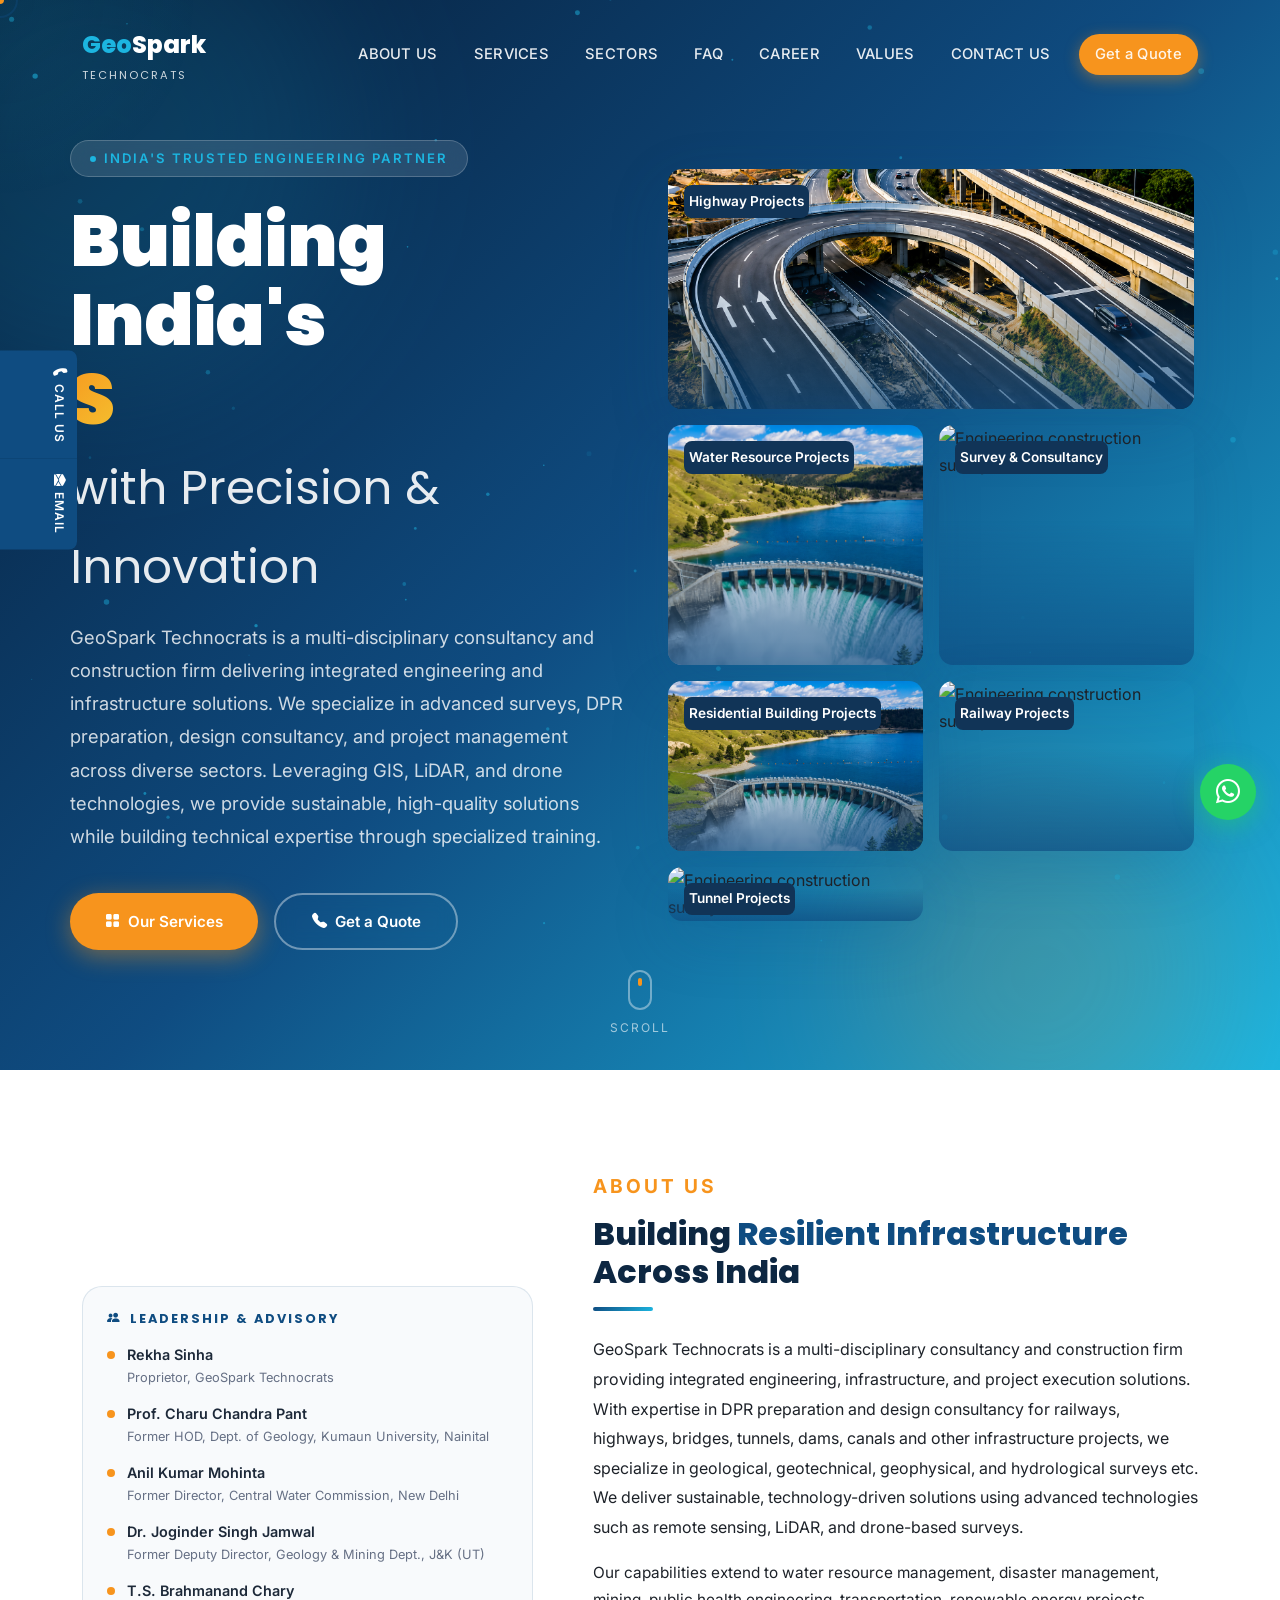
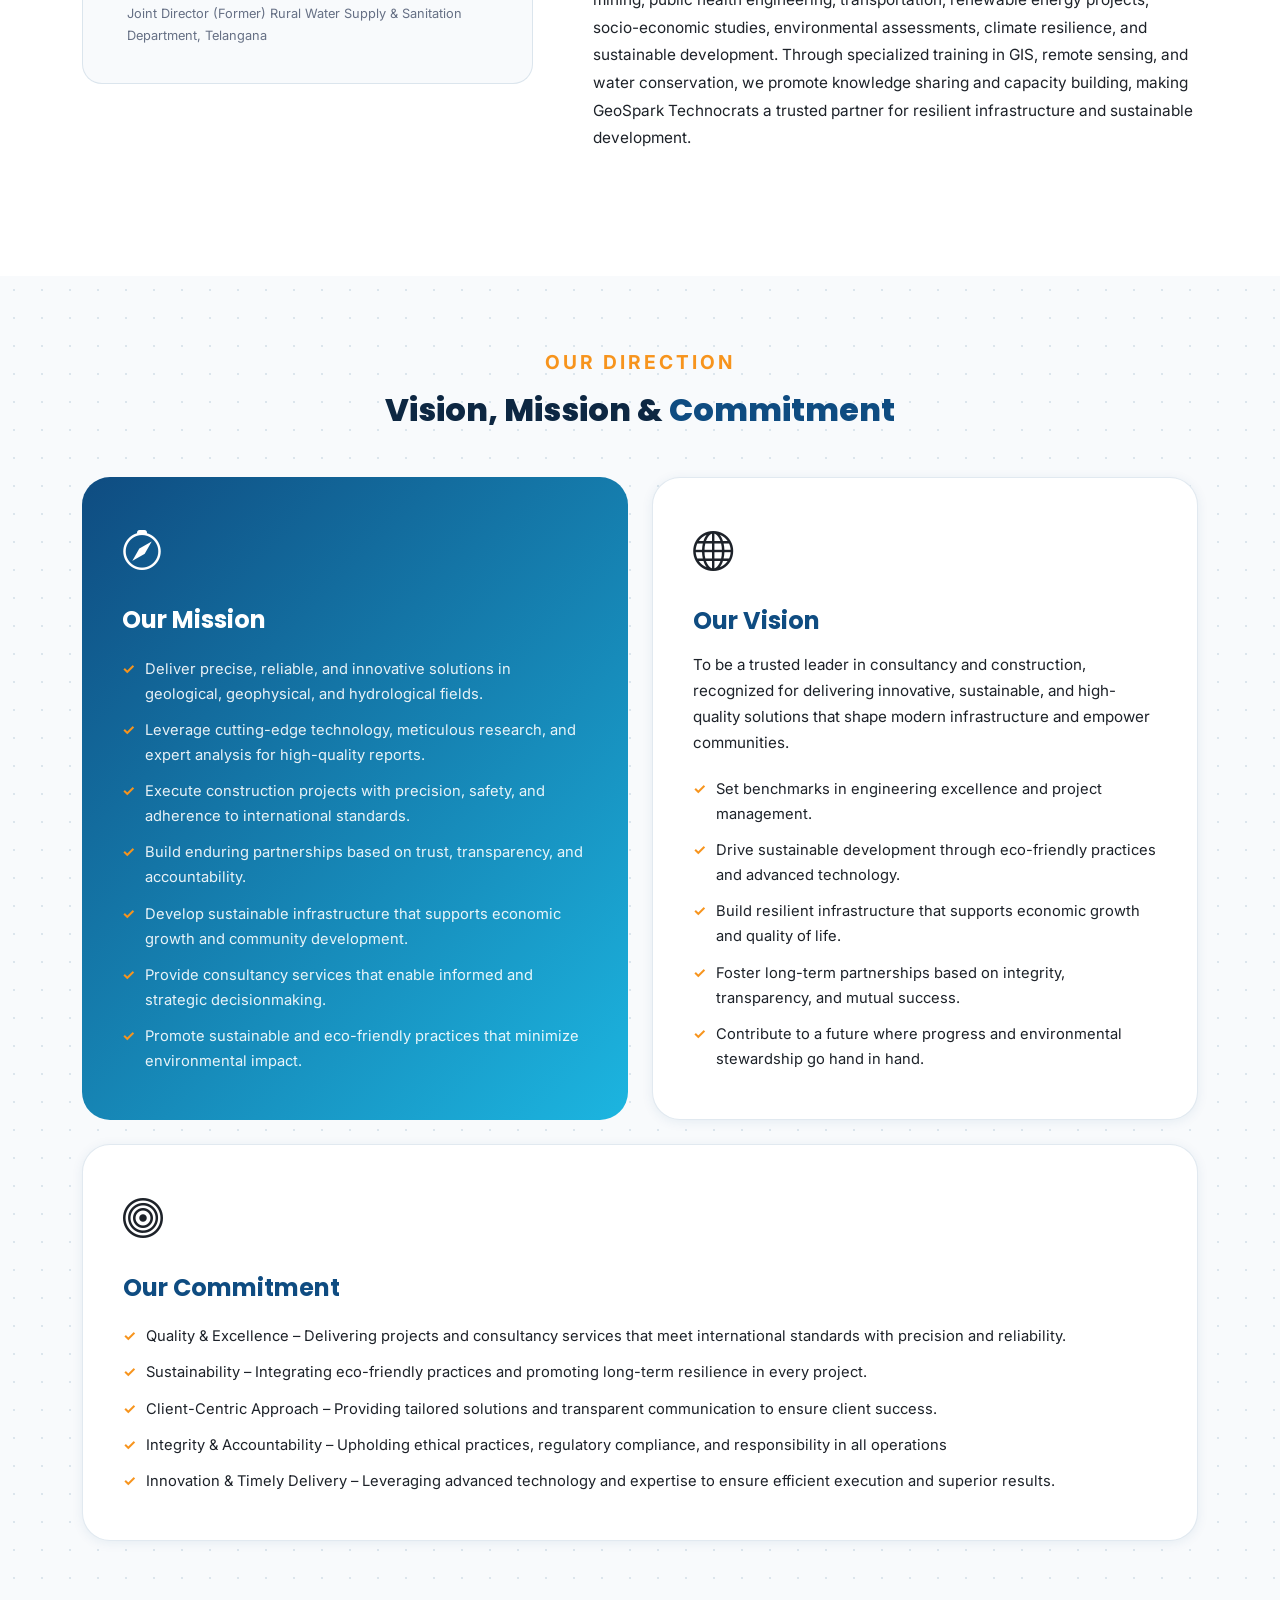
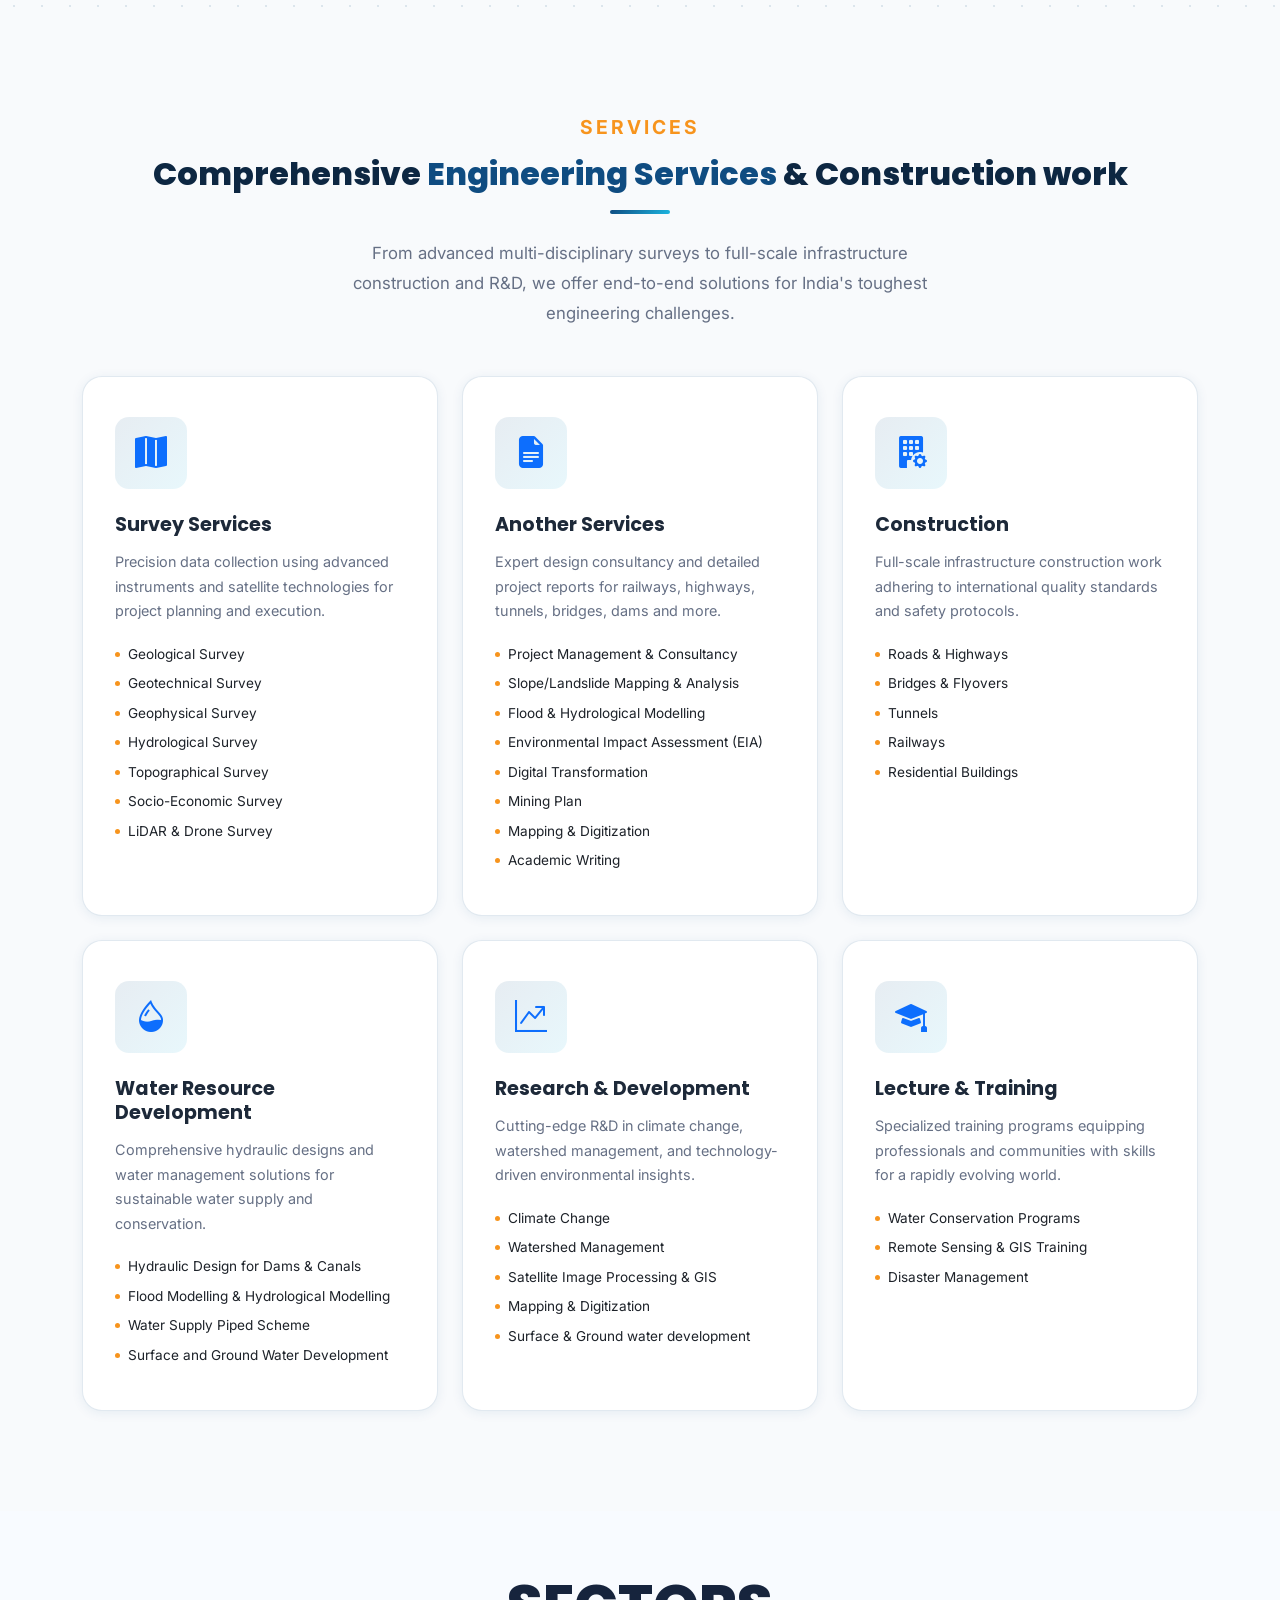
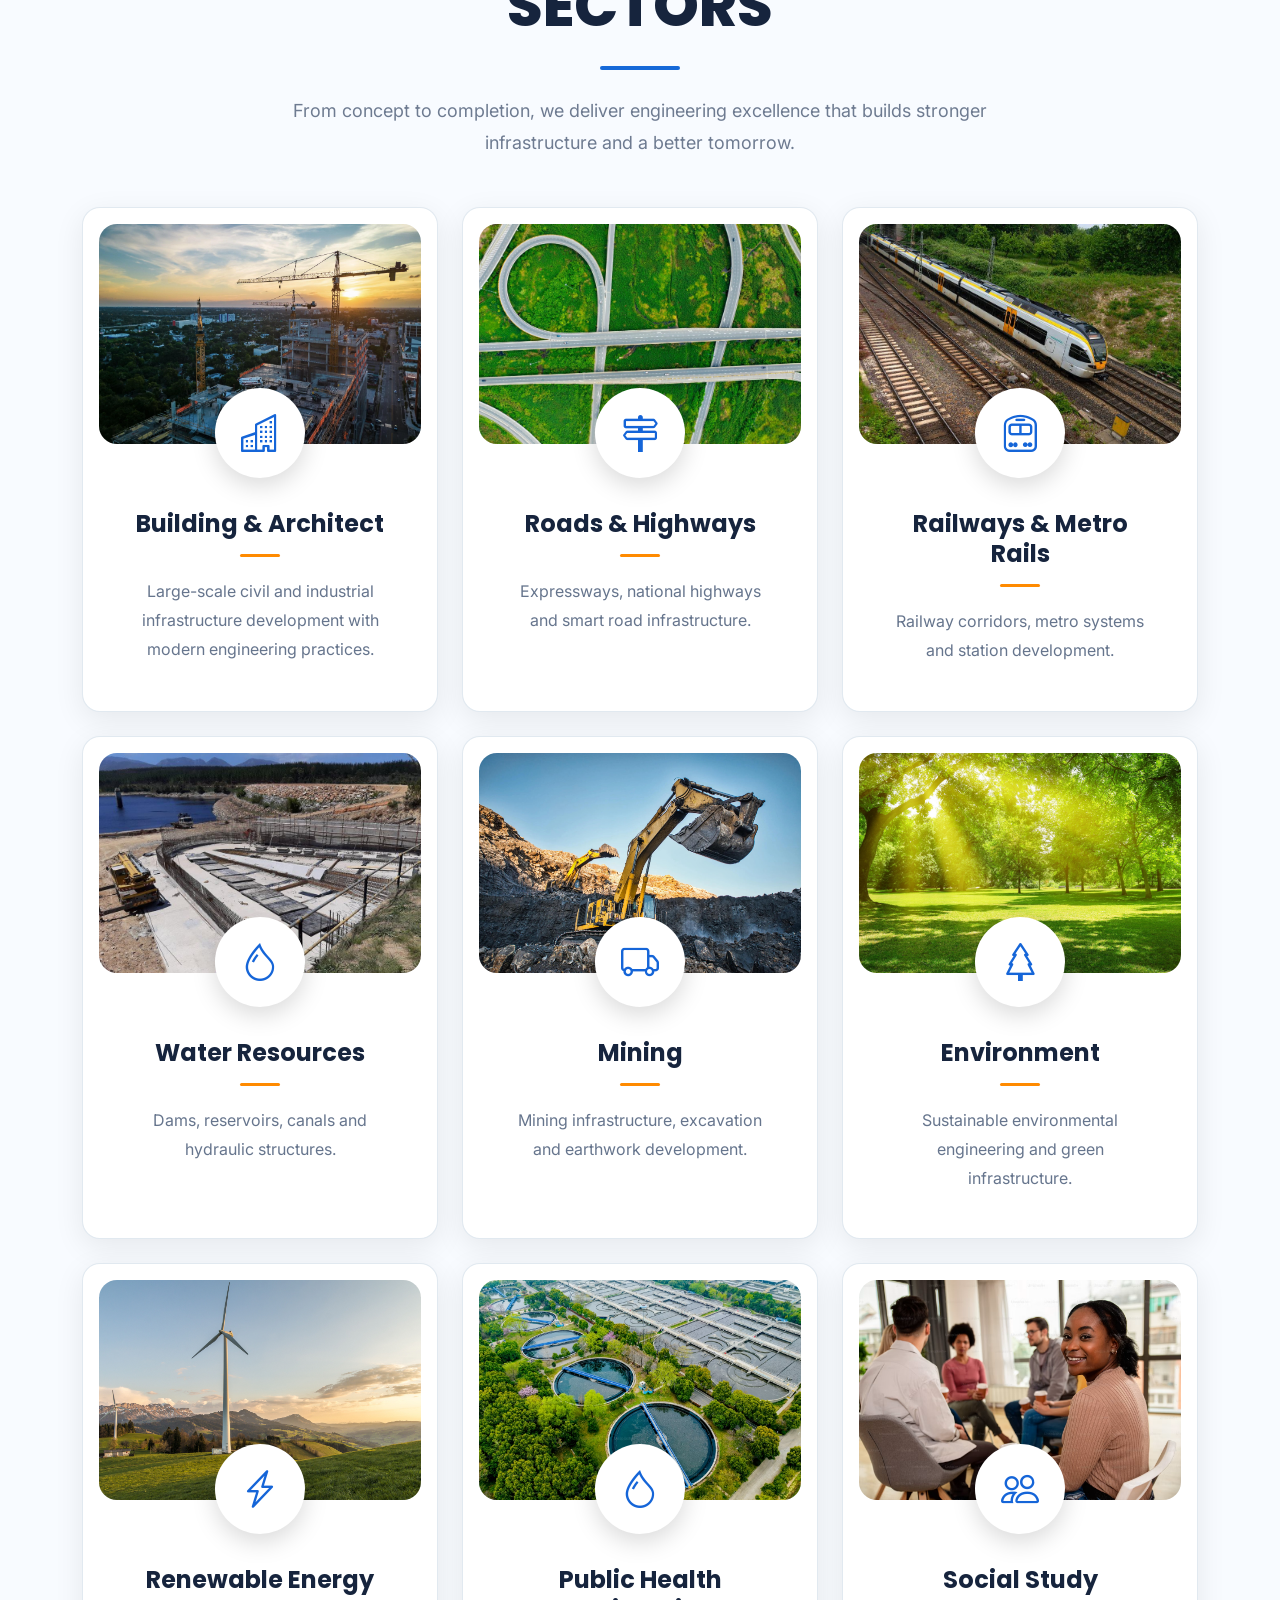
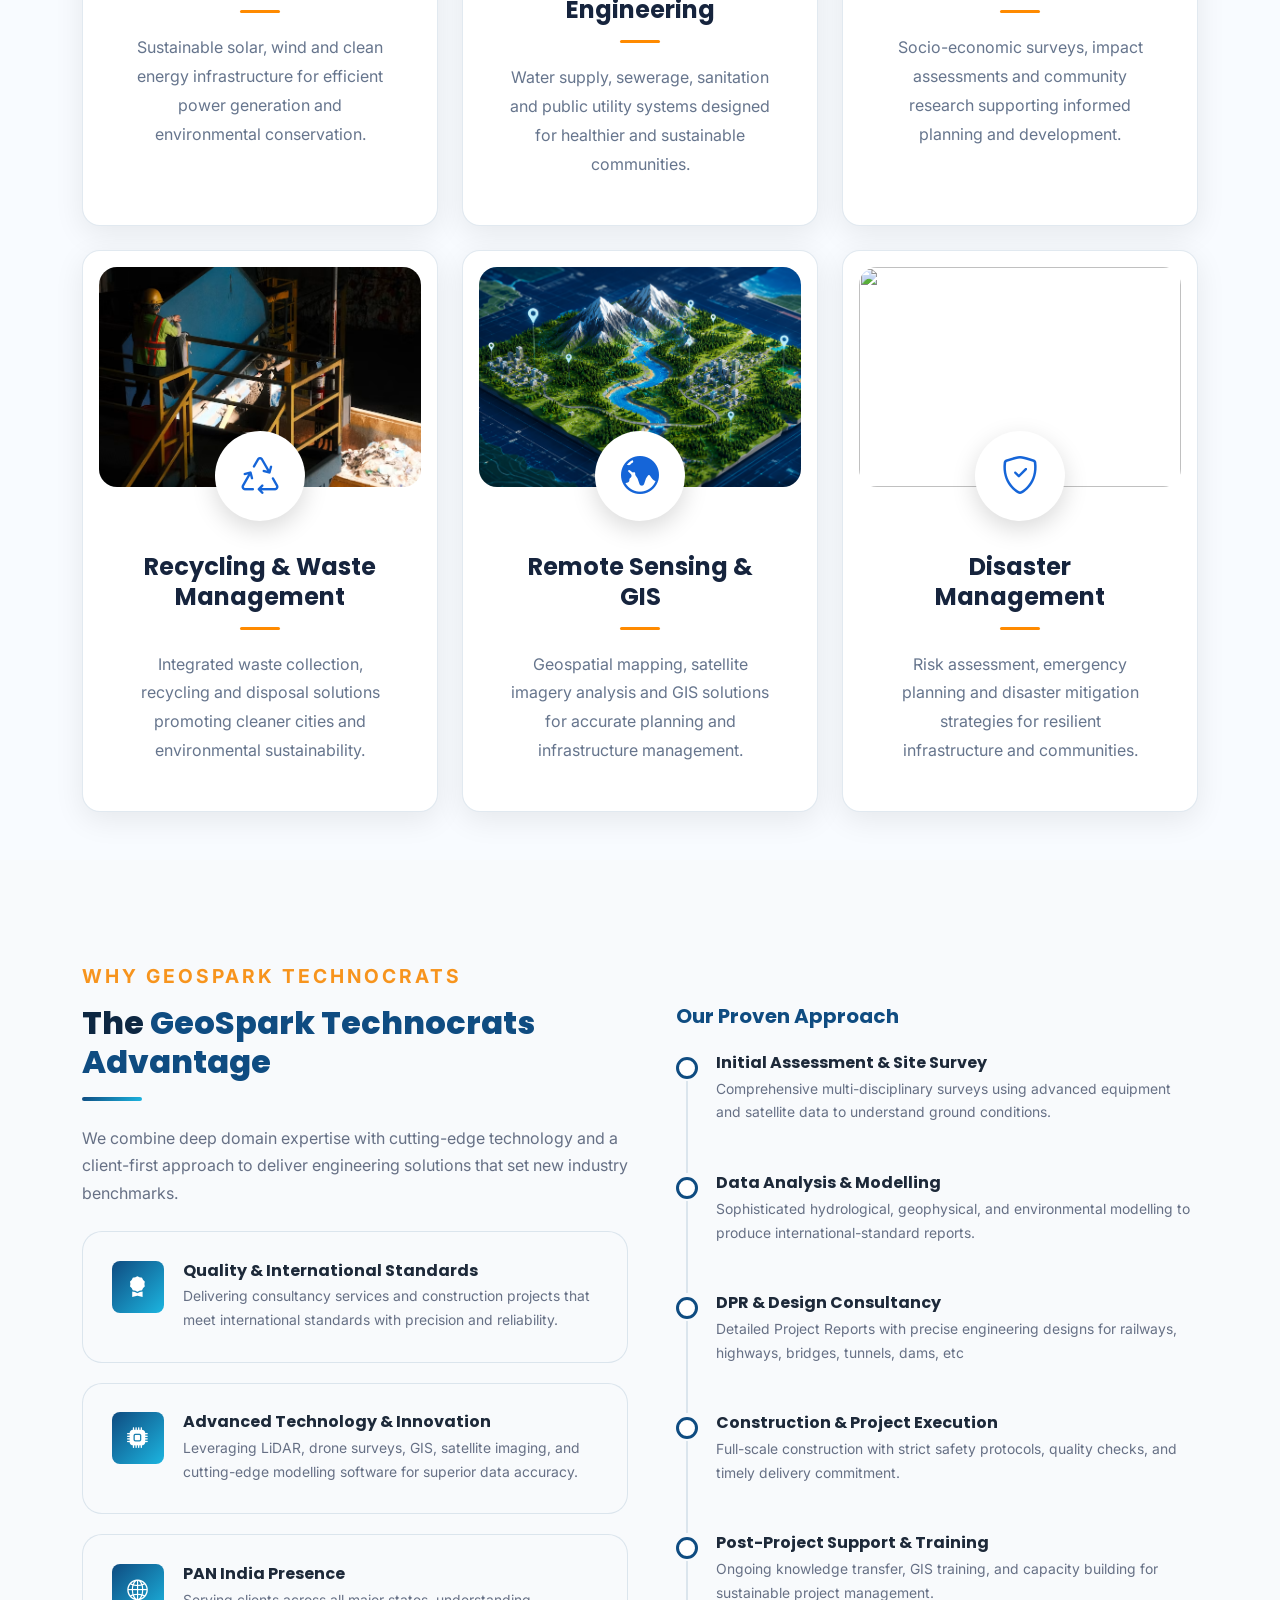
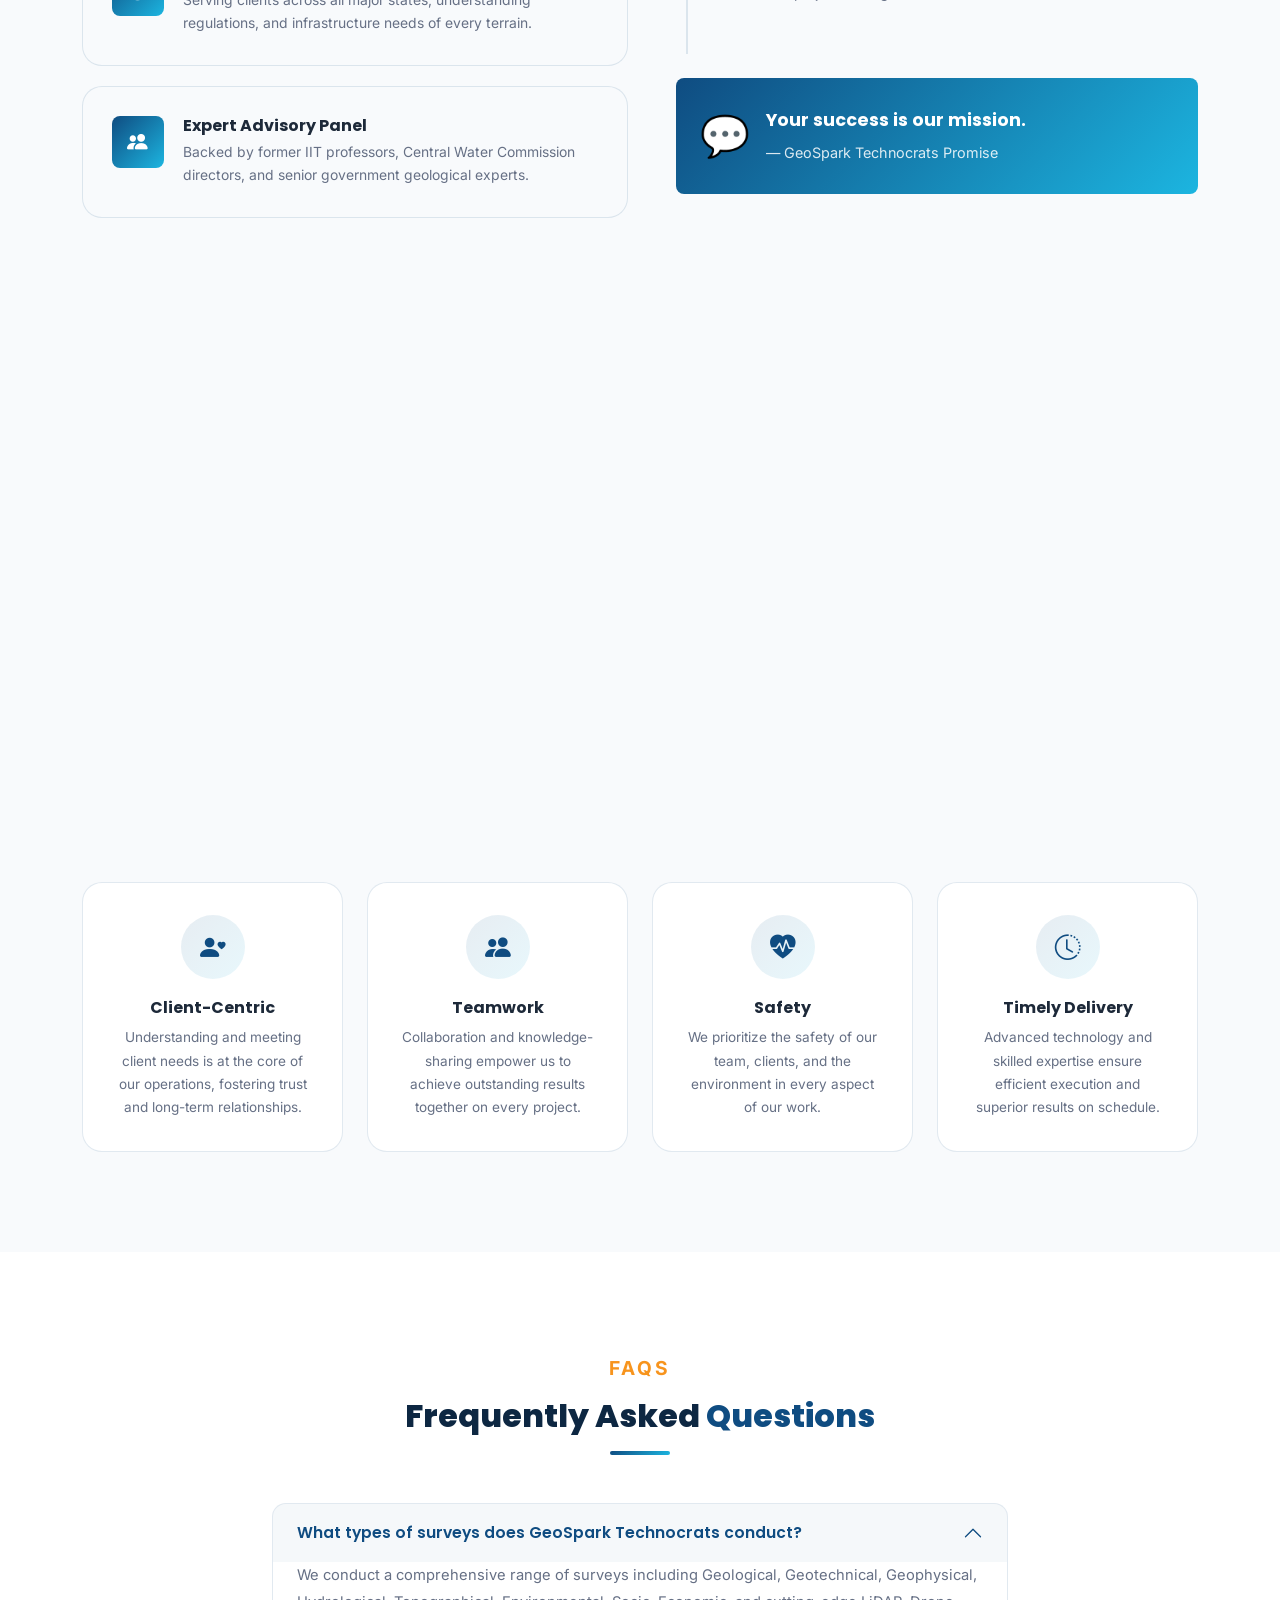
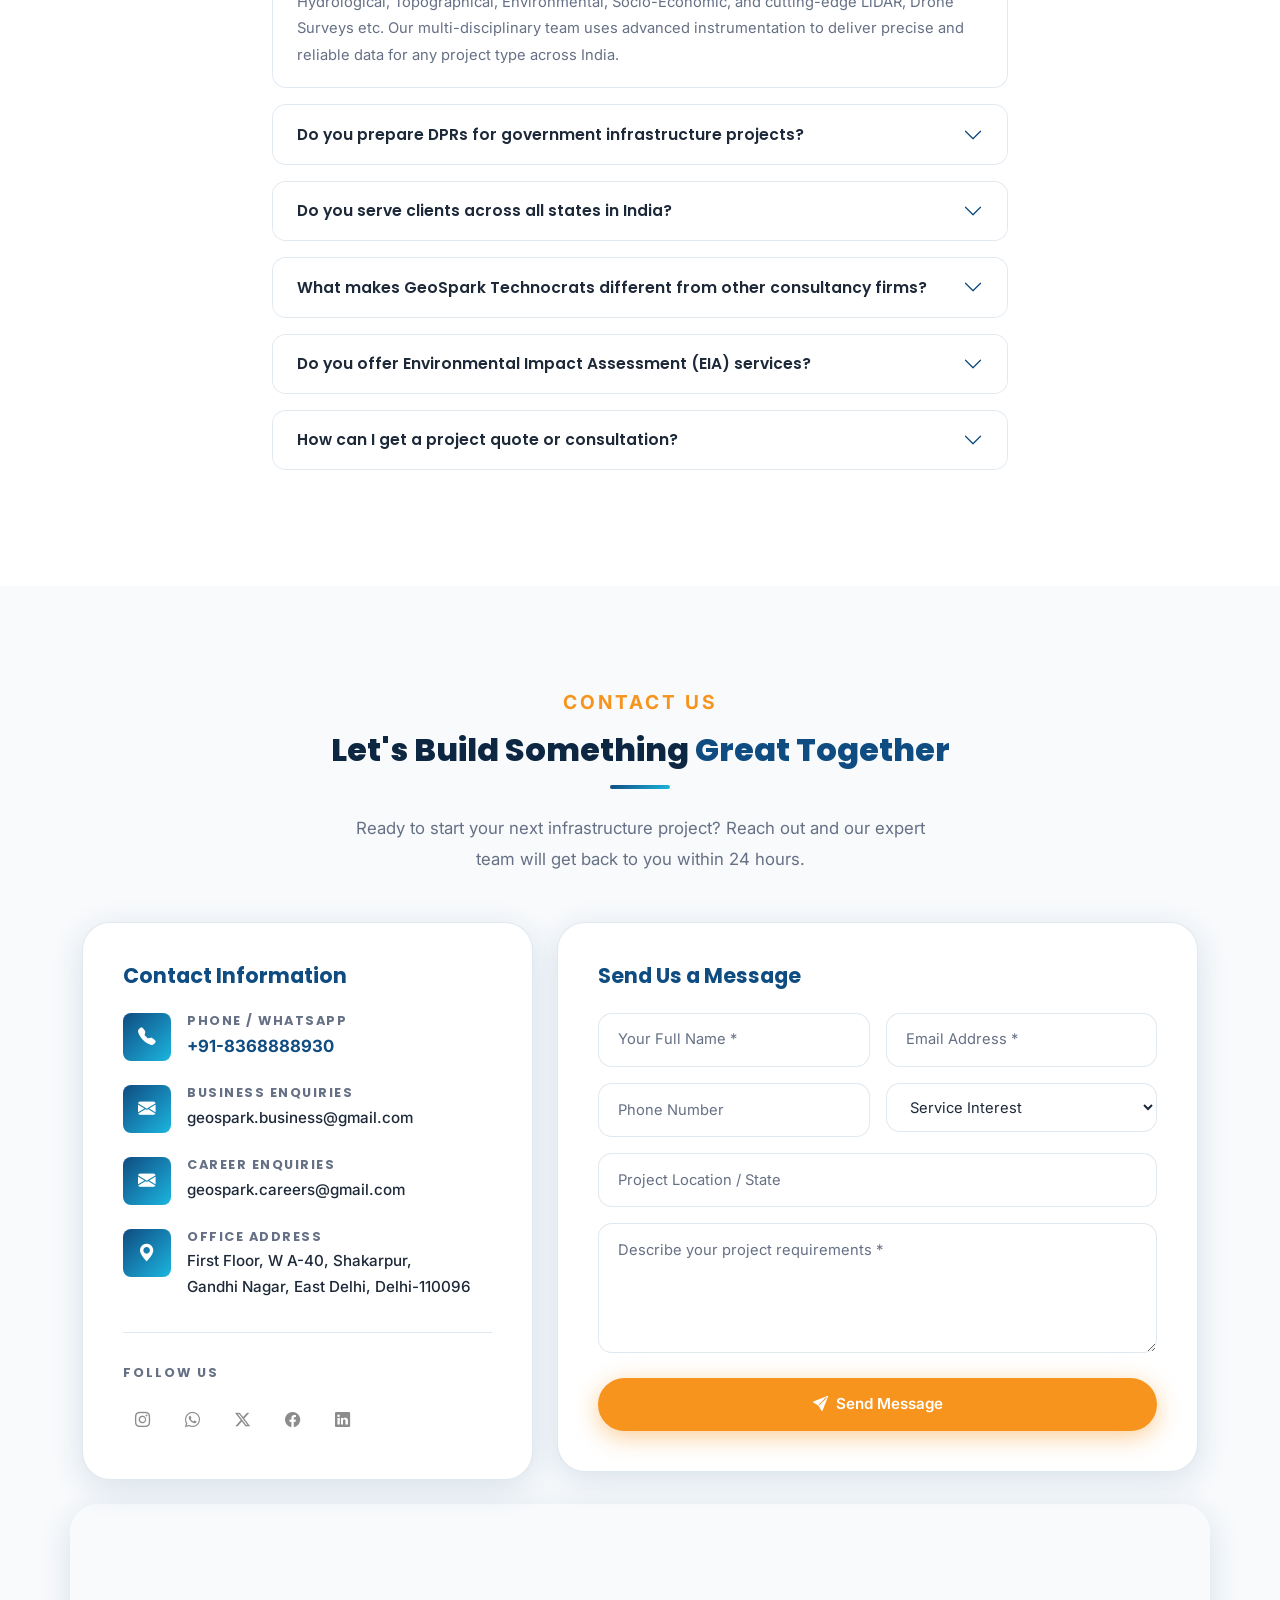
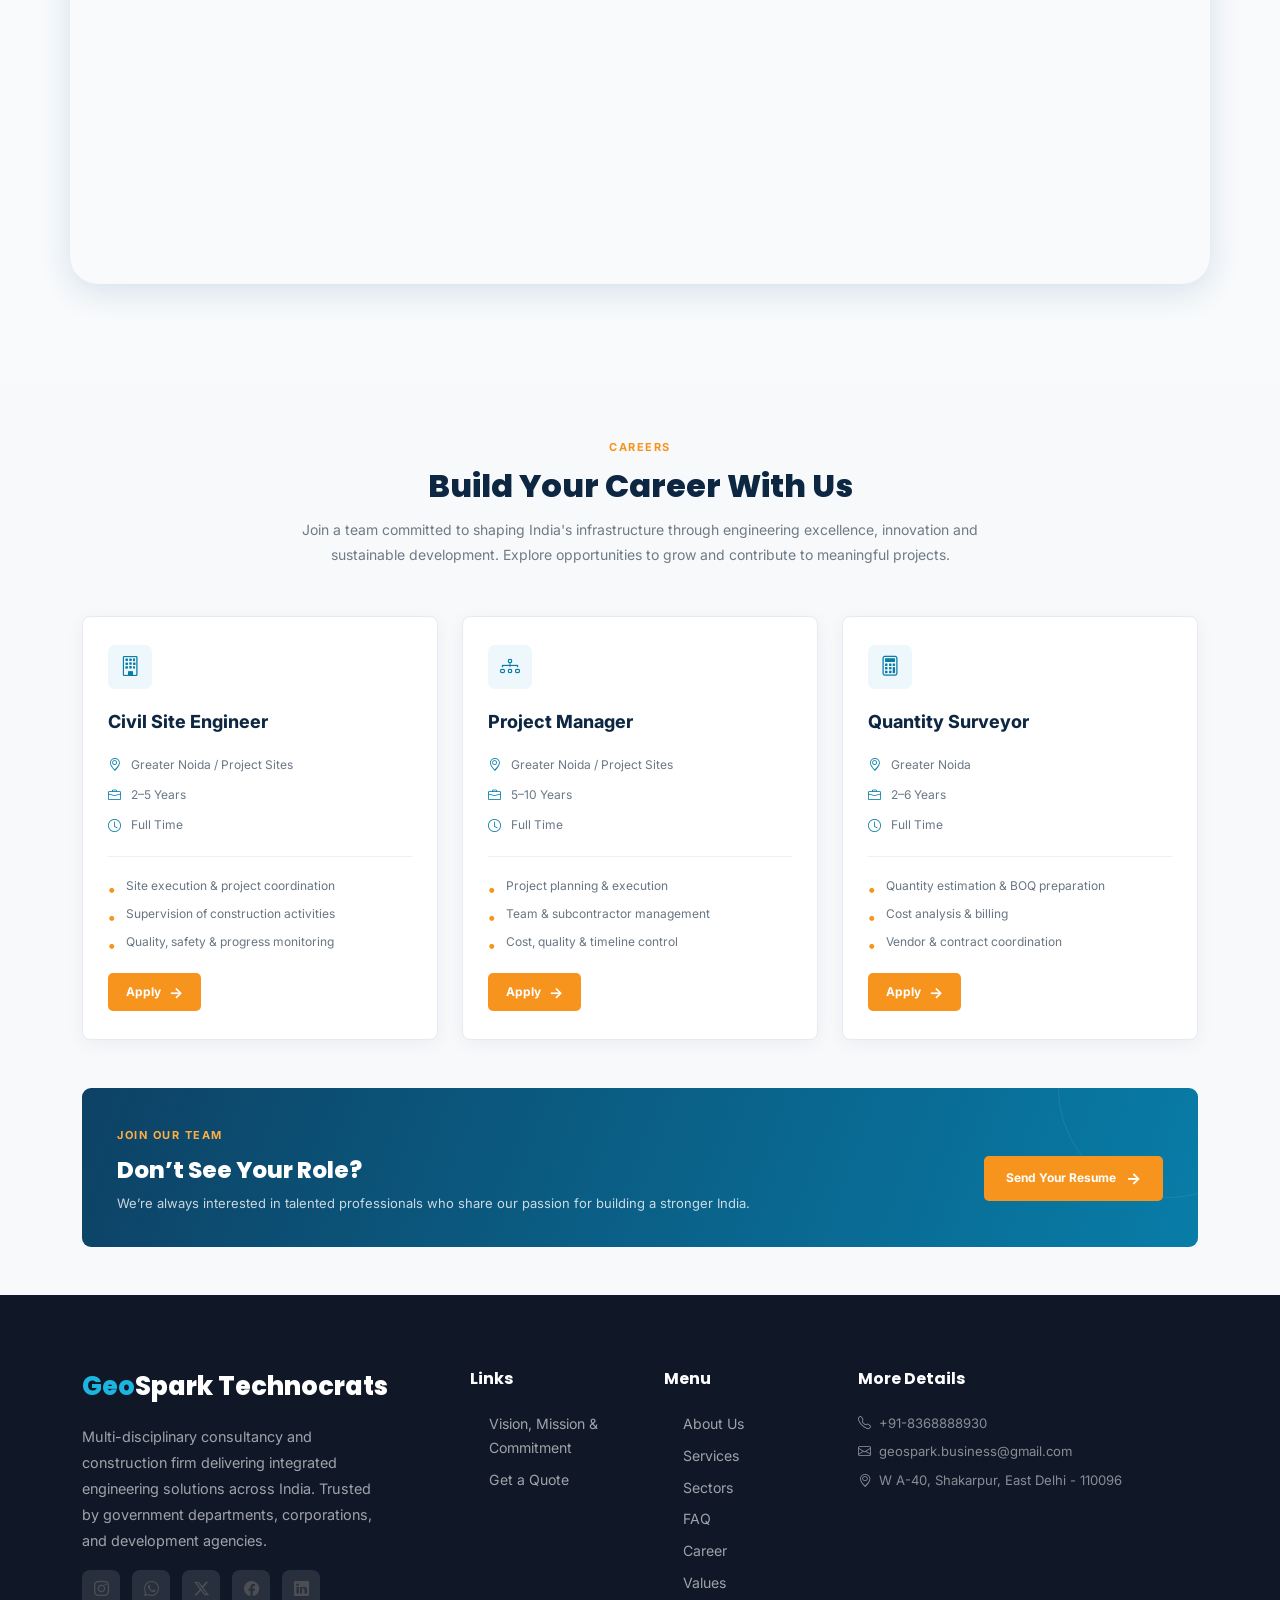
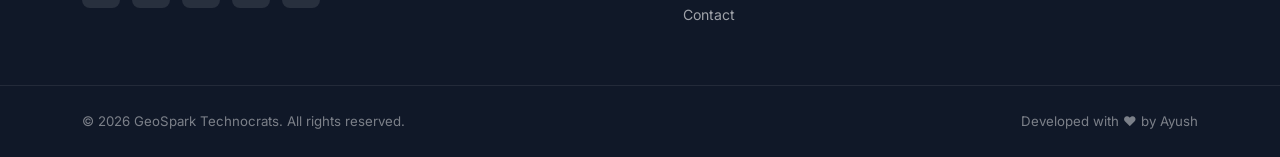
==== commit eef6845a: "add" ====
--- a/index.html
+++ b/index.html
@@ -92,12 +92,13 @@
     </button>
     <div class="collapse navbar-collapse justify-content-end" id="navbarNav">
       <ul class="navbar-nav align-items-lg-center gap-lg-1">
-        <li class="nav-item"><a class="nav-link" href="#about">About Us</a></li>
-        <li class="nav-item"><a class="nav-link" href="#services">Services</a></li>
-        <li class="nav-item"><a class="nav-link" href="#sectors">Sectors</a></li>
+        <li class="nav-item"><a class="nav-link" href="#about">ABOUT US</a></li>
+        <li class="nav-item"><a class="nav-link" href="#services">SERVICES</a></li>
+        <li class="nav-item"><a class="nav-link" href="#sectors">SECTORS</a></li>
         <li class="nav-item"><a class="nav-link" href="#faq">FAQ</a></li>
-        <li class="nav-item"><a class="nav-link" href="#why-us">Career</a></li>
-        <li class="nav-item"><a class="nav-link" href="#contact">Contact Us</a></li>
+        <li class="nav-item"><a class="nav-link" href="#why-us">CAREER</a></li>
+        <li class="nav-item"><a class="nav-link" href="#">VALUES</a></li>
+        <li class="nav-item"><a class="nav-link" href="#contact">CONTACT US</a></li>
         <li class="nav-item"><a class="nav-link nav-cta" href="#contact">Get a Quote</a></li>
       </ul>
     </div>
@@ -157,7 +158,7 @@
             <span style="color:rgba(255,255,255,0.9);font-size:0.65em;font-weight:400;">with Precision & Innovation</span>
           </h1>
           <p class="hero-desc fade-up delay-2">
-            GeoSpark Technocrats is a multi-disciplinary consultancy and construction firm delivering integrated solutions — from advanced geological surveys to large-scale infrastructure projects across India.
+            GeoSpark Technocrats is a multi-disciplinary consultancy and construction firm delivering integrated engineering and infrastructure solutions. We specialize in advanced surveys, DPR preparation, design consultancy, and project management across diverse sectors. Leveraging GIS, LiDAR, and drone technologies, we provide sustainable, high-quality solutions while building technical expertise through specialized training.
           </p>
           <div class="hero-btns fade-up delay-3">
             <a href="#services" class="btn-primary-custom">
@@ -188,16 +189,29 @@
           <div class="hero-img-grid scale-in delay-2">
             <div class="hero-img-card tilt-card">
               <img src="./assets/images/highways.png?w=800&auto=format&fit=crop&q=60" alt="Highway infrastructure project" loading="eager" />
-              <div class="hero-img-overlay"><span style="color:#fff;font-size:0.85rem;font-weight:600;background-color: #113457;padding: 0.3rem;margin: 1rem; position: absolute; border-radius: 0.5rem;">Highway Construction</span></div>
+              <div class="hero-img-overlay"><span style="color:#fff;font-size:0.85rem;font-weight:600;background-color: #113457;padding: 0.3rem;margin: 1rem; position: absolute; border-radius: 0.5rem;">Highway Projects</span></div>
             </div>
             <div class="hero-img-card tilt-card">
               <img src="./assets/images/dams.png?w=400&auto=format&fit=crop&q=60" alt="Dam and water resources" loading="lazy" />
-              <div class="hero-img-overlay"><span style="color:#fff;font-size:0.85rem;font-weight:600;background-color: #113457;padding: 0.3rem;margin: 1rem; position: absolute; border-radius: 0.5rem;">Dam Projects</span></div>
+              <div class="hero-img-overlay"><span style="color:#fff;font-size:0.85rem;font-weight:600;background-color: #113457;padding: 0.3rem;margin: 1rem; position: absolute; border-radius: 0.5rem;">Water Resource Projects</span></div>
             </div>
             <div class="hero-img-card tilt-card">
               <img src="https://images.unsplash.com/photo-1558618666-fcd25c85cd64?w=400&auto=format&fit=crop&q=60" alt="Engineering construction survey" loading="lazy" />
               <div class="hero-img-overlay"><span style="color:#fff;font-size:0.85rem;font-weight:600;background-color: #113457;padding: 0.3rem;margin: 1rem; position: absolute; border-radius: 0.5rem;">Survey & Consultancy</span></div>
             </div>
+            <div class="hero-img-card tilt-card">
+              <img src="./assets/images/dams.png?w=400&auto=format&fit=crop&q=60" alt="Dam and water resources" loading="lazy" />
+              <div class="hero-img-overlay"><span style="color:#fff;font-size:0.85rem;font-weight:600;background-color: #113457;padding: 0.3rem;margin: 1rem; position: absolute; border-radius: 0.5rem;">Residential Building Projects</span></div>
+            </div>
+            <div class="hero-img-card tilt-card">
+              <img src="https://images.unsplash.com/photo-1558618666-fcd25c85cd64?w=400&auto=format&fit=crop&q=60" alt="Engineering construction survey" loading="lazy" />
+              <div class="hero-img-overlay"><span style="color:#fff;font-size:0.85rem;font-weight:600;background-color: #113457;padding: 0.3rem;margin: 1rem; position: absolute; border-radius: 0.5rem;">Railway Projects</span></div>
+            </div>
+            <div class="hero-img-card tilt-card">
+              <img src="https://images.unsplash.com/photo-1558618666-fcd25c85cd64?w=400&auto=format&fit=crop&q=60" alt="Engineering construction survey" loading="lazy" />
+              <div class="hero-img-overlay"><span style="color:#fff;font-size:0.85rem;font-weight:600;background-color: #113457;padding: 0.3rem;margin: 1rem; position: absolute; border-radius: 0.5rem;">Tunnel Projects</span></div>
+            </div>
+            
           </div>
         </div>
       </div>
@@ -255,13 +269,48 @@
   <div class="container">
     <div class="row align-items-center gy-5">
       <div class="col-lg-5">
-        <div class="about-img-wrap tilt-card fade-left">
+         <div class="leadership-card">
+            <h6><i class="bi bi-people-fill me-2"></i>Leadership & Advisory</h6>
+            <div class="leader-item">
+              <div class="leader-dot"></div>
+              <div>
+                <div class="leader-name">Rekha Sinha</div>
+                <div class="leader-title">Proprietor, GeoSpark Technocrats</div>
+              </div>
+            </div>
+            <div class="leader-item">
+              <div class="leader-dot"></div>
+              <div>
+                <div class="leader-name">Prof. Charu Chandra Pant</div>
+                <div class="leader-title">Former HOD, Dept. of Geology, Kumaun University, Nainital</div>
+              </div>
+            </div>
+            <div class="leader-item">
+              <div class="leader-dot"></div>
+              <div>
+                <div class="leader-name">Anil Kumar Mohinta</div>
+                <div class="leader-title">Former Director, Central Water Commission, New Delhi</div>
+              </div>
+            </div>
+            <div class="leader-item">
+              <div class="leader-dot"></div>
+              <div>
+                <div class="leader-name">Dr. Joginder Singh Jamwal</div>
+                <div class="leader-title">Former Deputy Director, Geology & Mining Dept., J&K (UT)</div>
+              </div>
+            </div>
+            <div class="leader-item">
+              <div class="leader-dot"></div>
+              <div>
+                <div class="leader-name">T.S. Brahmanand Chary</div>
+                <div class="leader-title">Joint Director (Former) Rural Water Supply & Sanitation Department, Telangana</div>
+              </div>
+            </div>
+          </div>
+        <!-- <div class="about-img-wrap tilt-card fade-left">
           <img src="./assets/images/about.avif?w=700&auto=format&fit=crop&q=70" alt="GeoSpark Technocrats engineering team at work" loading="lazy" />
-          <!-- <div class="about-badge">
-            <div class="badge-num"><span class="counter" data-target="10" data-suffix="">0</span><span>+</span></div>
-            <div class="badge-txt">Years of<br>Engineering Excellence</div>
-          </div> -->
-        </div>
+         
+        </div> -->
       </div>
       <div class="col-lg-7 ps-lg-5">
         <div class="fade-right">
@@ -269,13 +318,15 @@
           <h2 class="section-title" id="about-title">Building <span>Resilient Infrastructure</span> Across India</h2>
           <div class="section-divider"></div>
           <p class="mb-3" style="font-size:1rem;color:var(--text);line-height:1.85;">
-            GeoSpark Technocrats is a multi-disciplinary consultancy and construction firm delivering integrated solutions that combine expert advisory services with efficient project execution. With unmatched expertise in engineering, construction, and infrastructure projects, we provide end-to-end services that ensure quality, compliance, and client satisfaction across diverse industries.
+            GeoSpark Technocrats is a multi-disciplinary consultancy and construction firm providing integrated engineering, infrastructure, and project execution solutions. With expertise in DPR preparation and design consultancy for railways, highways, bridges, tunnels, dams, canals and other infrastructure projects, we specialize in geological, geotechnical, geophysical, and hydrological surveys etc. We deliver sustainable, technology-driven solutions using advanced technologies such as remote sensing, LiDAR, and drone-based surveys.
+
+
           </p>
           <p class="mb-4" style="font-size:0.96rem;color:var(--text);line-height:1.8;">
-            Our capabilities span advanced geological, geophysical, hydrological, topographical, environmental, and LiDAR drone surveys. We excel in DPR preparation and design consultancy for railways, highways, tunnels, bridges, and buildings — ensuring projects are designed with efficiency, sustainability, and long-term resilience.
+            Our capabilities extend to water resource management, disaster management, mining, public health engineering, transportation, renewable energy projects, socio-economic studies, environmental assessments, climate resilience, and sustainable development. Through specialized training in GIS, remote sensing, and water conservation, we promote knowledge sharing and capacity building, making GeoSpark Technocrats a trusted partner for resilient infrastructure and sustainable development.
           </p>
 
-          <div class="mb-4">
+          <!-- <div class="mb-4">
             <span class="value-chip"><i class="bi bi-check-circle-fill"></i> Safety First</span>
             <span class="value-chip"><i class="bi bi-check-circle-fill"></i> Quality Excellence</span>
             <span class="value-chip"><i class="bi bi-check-circle-fill"></i> Sustainability</span>
@@ -283,50 +334,13 @@
             <span class="value-chip"><i class="bi bi-check-circle-fill"></i> Innovation</span>
             <span class="value-chip"><i class="bi bi-check-circle-fill"></i> Integrity</span>
             
-          </div>
-
-          <div class="leadership-card">
-            <h6><i class="bi bi-people-fill me-2"></i>Leadership & Advisory</h6>
-            <div class="leader-item">
-              <div class="leader-dot"></div>
-              <div>
-                <div class="leader-name">Rekha Sinha</div>
-                <div class="leader-title">Proprietor, GeoSpark Technocrats</div>
-              </div>
-            </div>
-            <div class="leader-item">
-              <div class="leader-dot"></div>
-              <div>
-                <div class="leader-name">Prof. Charu Chandra Pant</div>
-                <div class="leader-title">Former HOD, Dept. of Geology, Kumaun University, Nainital</div>
-              </div>
-            </div>
-            <div class="leader-item">
-              <div class="leader-dot"></div>
-              <div>
-                <div class="leader-name">Anil Kumar Mohinta</div>
-                <div class="leader-title">Former Director, Central Water Commission, New Delhi</div>
-              </div>
-            </div>
-            <div class="leader-item">
-              <div class="leader-dot"></div>
-              <div>
-                <div class="leader-name">Dr. Joginder Singh Jamwal</div>
-                <div class="leader-title">Former Deputy Director, Geology & Mining Dept., J&K (UT)</div>
-              </div>
-            </div>
-            <div class="leader-item">
-              <div class="leader-dot"></div>
-              <div>
-                <div class="leader-name">T.S. Brahmanand Chary</div>
-                <div class="leader-title">Joint Director (Former) Rural Water Supply & Sanitation Department, Telangana</div>
-              </div>
-            </div>
-          </div>
-
-          <a href="#contact" class="btn-primary-custom mt-3">
+          </div> -->
+
+         
+
+          <!-- <a href="#contact" class="btn-primary-custom mt-3">
             <i class="bi bi-arrow-right-circle-fill"></i> Work With Us
-          </a>
+          </a> -->
         </div>
       </div>
     </div>
@@ -353,7 +367,7 @@
             <li>Build enduring partnerships based on trust, transparency, and accountability.</li>
             <li>Develop sustainable infrastructure that supports economic growth and community development.</li>
             <li>Provide consultancy services that enable informed and strategic decisionmaking.</li>
-            <li>promote sustainable and eco-friendly practices that minimize environmental impact.</li>
+            <li>Promote sustainable and eco-friendly practices that minimize environmental impact.</li>
           </ul>
         </div>
       </div>
@@ -373,7 +387,7 @@
         </div>
       </div>
       <div class="col-lg-12 fade-up delay-2">
-        <div class="vm-card vm-card-vision">
+        <div class="vm-card vm-card-vision vm-card-commitments">
           <div class="vm-icon" style="font-size:2.5rem">
 <i class="bi bi-bullseye"></i></div>
           <h3 style="color:var(--primary)">Our Commitment</h3>
@@ -397,7 +411,7 @@
 <section id="services" class="section-pad" aria-labelledby="services-title">
   <div class="container">
     <div class="text-center mb-5 fade-up">
-      <span class="section-eyebrow">What We Do</span>
+      <span class="section-eyebrow">Services</span>
       <h2 class="section-title" id="services-title">Comprehensive <span>Engineering Services</span>
       & Construction work
       </h2>
@@ -431,14 +445,14 @@
           <h4>Another Services</h4>
           <p>Expert design consultancy and detailed project reports for railways, highways, tunnels, bridges, dams and more.</p>
           <ul class="service-sub-list">
-            <li>Digital Transformation</li>
-            <li>Bridge, Building, Highway Design</li>
+            <li>Project Management & Consultancy</li>
             <li>Slope/Landslide Mapping & Analysis</li>
-            <li>Water Management & Basin Planning</li>
             <li>Flood & Hydrological Modelling</li>
             <li>Environmental Impact Assessment (EIA)</li>
-            <li>Sewage & Waste Water Treatment</li>
-            <li>Mining Plan & Renewable Energy</li>
+            <li>Digital Transformation</li>
+            <li>Mining Plan</li>
+            <li>Mapping & Digitization</li>
+            <li>Academic Writing</li>
           </ul>
         </div>
       </div>
@@ -465,10 +479,9 @@
           <p>Comprehensive hydraulic designs and water management solutions for sustainable water supply and conservation.</p>
           <ul class="service-sub-list">
             <li>Hydraulic Design for Dams & Canals</li>
-            <li>Flood Modelling & Groundwater Study</li>
-            <li>Wastewater & Sewage Treatment</li>
+            <li>Flood Modelling & Hydrological Modelling</li>
             <li>Water Supply Piped Scheme</li>
-            <li>Inland Water Transport</li>
+            <li>Surface and Ground Water Development</li>
           </ul>
         </div>
       </div>
@@ -483,7 +496,7 @@
             <li>Watershed Management</li>
             <li>Satellite Image Processing & GIS</li>
             <li>Mapping & Digitization</li>
-            <li>Surface & Ground water development pollution control</li>
+            <li>Surface & Ground water development</li>
           </ul>
         </div>
       </div>
@@ -698,11 +711,13 @@
     <div class="container">
 
         <div class="text-center mb-5">
-            <span class="section-tag">SECTORS WE SERVE</span>
-
-            <h2 class="section-title">
+            <!-- <span class="section-tag">SECTORS</span> -->
+<h2 class="section-title">
+                SECTORS
+            </h2>
+            <!-- <h2 class="section-title">
                 Industries We <span>Transform</span>
-            </h2>
+            </h2> -->
 
             <div class="title-divider"></div>
 
@@ -727,7 +742,7 @@
                     </div>
 
                     <div class="industry-body">
-                        <h4>Infrastructure</h4>
+                        <h4>Building & Architect</h4>
                         <div class="orange-line"></div>
 
                         <p>
@@ -779,7 +794,7 @@
                     </div>
 
                     <div class="industry-body">
-                        <h4>Railways</h4>
+                        <h4>Railways & Metro Rails</h4>
 
                         <div class="orange-line"></div>
 
@@ -1176,7 +1191,7 @@
           <div class="feature-icon-wrap"><i class="bi bi-globe2"></i></div>
           <div>
             <h5>PAN India Presence</h5>
-            <p>Serving clients across all major states, understanding regional geology, regulations, and infrastructure needs of every terrain.</p>
+            <p>Serving clients across all major states, understanding regulations, and infrastructure needs of every terrain.</p>
           </div>
         </div>
         <div class="feature-card">
@@ -1209,7 +1224,7 @@
             <div class="timeline-dot"></div>
             <div class="timeline-content">
               <h6>DPR & Design Consultancy</h6>
-              <p>Detailed Project Reports with precise engineering designs for railways, highways, bridges, tunnels, and dams.</p>
+              <p>Detailed Project Reports with precise engineering designs for railways, highways, bridges, tunnels, dams, etc</p>
             </div>
           </div>
           <div class="timeline-item">
@@ -1389,7 +1404,7 @@
             </h3>
             <div id="faq1" class="accordion-collapse collapse show" data-bs-parent="#faqAccordion">
               <div class="accordion-body">
-                We conduct a comprehensive range of surveys including Geological, Geotechnical, Geophysical, Hydrological, Topographical, Environmental, Socio-Economic, and cutting-edge LiDAR & Drone Surveys. Our multi-disciplinary team uses advanced instrumentation to deliver precise and reliable data for any project type across India.
+                We conduct a comprehensive range of surveys including Geological, Geotechnical, Geophysical, Hydrological, Topographical, Environmental, Socio-Economic, and cutting-edge LiDAR, Drone Surveys etc. Our multi-disciplinary team uses advanced instrumentation to deliver precise and reliable data for any project type across India.
               </div>
             </div>
           </div>
@@ -1465,7 +1480,7 @@
 <section id="contact" class="section-pad" aria-labelledby="contact-title">
   <div class="container">
     <div class="text-center mb-5 fade-up">
-      <span class="section-eyebrow">Work with us</span>
+      <span class="section-eyebrow">Contact Us</span>
       <h2 class="section-title" id="contact-title">Let's Build Something <span>Great Together</span></h2>
       <div class="section-divider"></div>
       <p class="section-desc">Ready to start your next infrastructure project? Reach out and our expert team will get back to you within 24 hours.</p>
@@ -1581,7 +1596,936 @@
 
   </div>
 </section>
-
+<!-- =========================================================
+     CAREERS SECTION
+========================================================= -->
+<section id="careers" class="careers-section py-5">
+
+    <div class="container">
+
+        <!-- Section Heading -->
+        <div class="text-center mb-5">
+
+            <span class="section-tag">CAREERS</span>
+
+            <h2 class="section-title mt-2">
+                Build Your Career With Us
+            </h2>
+
+            <p class="section-subtitle mx-auto">
+                Join a team committed to shaping India's infrastructure through
+                engineering excellence, innovation and sustainable development.
+                Explore opportunities to grow and contribute to meaningful projects.
+            </p>
+
+        </div>
+
+
+        <!-- Current Openings Heading -->
+        <!-- <div class="text-center mb-4">
+
+            <span class="small-heading">CURRENT OPENINGS</span>
+
+            <h3 class="openings-title mt-1">
+                Explore Your Next Opportunity
+            </h3>
+
+        </div> -->
+
+
+        <!-- =================================================
+             JOB CARDS
+        ================================================== -->
+        <div class="row g-4">
+
+
+            <!-- =========================
+                 JOB 1
+            ========================== -->
+            <div class="col-lg-4 col-md-6">
+
+                <div class="career-card h-100">
+
+                    <!-- Icon -->
+                    <div class="career-icon">
+                        <i class="bi bi-building"></i>
+                    </div>
+
+
+                    <!-- Job Title -->
+                    <a href="#" class="career-title">
+                        Civil Site Engineer
+                    </a>
+
+
+                    <!-- Job Information -->
+                    <div class="career-meta">
+
+                        <div>
+                            <i class="bi bi-geo-alt"></i>
+                            Greater Noida / Project Sites
+                        </div>
+
+                        <div>
+                            <i class="bi bi-briefcase"></i>
+                            2–5 Years
+                        </div>
+
+                        <div>
+                            <i class="bi bi-clock"></i>
+                            Full Time
+                        </div>
+
+                    </div>
+
+
+                    <div class="career-divider"></div>
+
+
+                    <!-- Job Responsibilities -->
+                    <ul class="career-list">
+
+                        <li>
+                            Site execution & project coordination
+                        </li>
+
+                        <li>
+                            Supervision of construction activities
+                        </li>
+
+                        <li>
+                            Quality, safety & progress monitoring
+                        </li>
+
+                    </ul>
+
+
+                    <!-- Apply Button -->
+                    <a href="#"
+   class="career-apply-btn"
+   data-bs-toggle="modal"
+   data-bs-target="#jobApplicationModal"
+   data-job="Civil Site Engineer">
+    Apply <span>→</span>
+</a>
+
+                </div>
+
+            </div>
+
+
+
+            <!-- =========================
+                 JOB 2
+            ========================== -->
+            <div class="col-lg-4 col-md-6">
+
+                <div class="career-card h-100">
+
+                    <!-- Icon -->
+                    <div class="career-icon">
+                        <i class="bi bi-diagram-3"></i>
+                    </div>
+
+
+                    <!-- Job Title -->
+                    <a href="#" class="career-title">
+                        Project Manager
+                    </a>
+
+
+                    <!-- Job Information -->
+                    <div class="career-meta">
+
+                        <div>
+                            <i class="bi bi-geo-alt"></i>
+                            Greater Noida / Project Sites
+                        </div>
+
+                        <div>
+                            <i class="bi bi-briefcase"></i>
+                            5–10 Years
+                        </div>
+
+                        <div>
+                            <i class="bi bi-clock"></i>
+                            Full Time
+                        </div>
+
+                    </div>
+
+
+                    <div class="career-divider"></div>
+
+
+                    <!-- Job Responsibilities -->
+                    <ul class="career-list">
+
+                        <li>
+                            Project planning & execution
+                        </li>
+
+                        <li>
+                            Team & subcontractor management
+                        </li>
+
+                        <li>
+                            Cost, quality & timeline control
+                        </li>
+
+                    </ul>
+
+
+                    <!-- Apply Button -->
+                   <a href="#"
+   class="career-apply-btn"
+   data-bs-toggle="modal"
+   data-bs-target="#jobApplicationModal"
+   data-job="Project Manager">
+    Apply <span>→</span>
+</a>
+
+                </div>
+
+            </div>
+
+
+
+            <!-- =========================
+                 JOB 3
+            ========================== -->
+            <div class="col-lg-4 col-md-6">
+
+                <div class="career-card h-100">
+
+                    <!-- Icon -->
+                    <div class="career-icon">
+                        <i class="bi bi-calculator"></i>
+                    </div>
+
+
+                    <!-- Job Title -->
+                    <a href="#" class="career-title">
+                        Quantity Surveyor
+                    </a>
+
+
+                    <!-- Job Information -->
+                    <div class="career-meta">
+
+                        <div>
+                            <i class="bi bi-geo-alt"></i>
+                            Greater Noida
+                        </div>
+
+                        <div>
+                            <i class="bi bi-briefcase"></i>
+                            2–6 Years
+                        </div>
+
+                        <div>
+                            <i class="bi bi-clock"></i>
+                            Full Time
+                        </div>
+
+                    </div>
+
+
+                    <div class="career-divider"></div>
+
+
+                    <!-- Job Responsibilities -->
+                    <ul class="career-list">
+
+                        <li>
+                            Quantity estimation & BOQ preparation
+                        </li>
+
+                        <li>
+                            Cost analysis & billing
+                        </li>
+
+                        <li>
+                            Vendor & contract coordination
+                        </li>
+
+                    </ul>
+
+
+                    <!-- Apply Button -->
+                   <a href="#"
+   class="career-apply-btn"
+   data-bs-toggle="modal"
+   data-bs-target="#jobApplicationModal"
+   data-job="Quantity Surveyor">
+    Apply <span>→</span>
+</a>
+
+                </div>
+
+            </div>
+
+        </div>
+
+
+
+        <!-- =================================================
+             RESUME CTA
+        ================================================== -->
+        <div class="resume-cta mt-5">
+
+            <div class="row align-items-center g-4">
+
+                <div class="col-lg-8">
+
+                    <span class="small-heading">
+                        JOIN OUR TEAM
+                    </span>
+
+                    <h3 class="resume-title mt-2">
+                        Don’t See Your Role?
+                    </h3>
+
+                    <p class="resume-text mb-0">
+                        We’re always interested in talented professionals who
+                        share our passion for building a stronger India.
+                    </p>
+
+                </div>
+
+
+                <div class="col-lg-4 text-lg-end">
+
+                    <a href="#" class="career-btn career-apply-btn"   data-bs-toggle="modal"
+   data-bs-target="#jobApplicationModal"
+   data-job="Joining Our Team">
+                        Send Your Resume
+                        <span>→</span>
+                    </a>
+
+                </div>
+
+            </div>
+
+        </div>
+
+    </div>
+
+</section>
+
+
+
+<!-- =========================================================
+     CAREERS CSS
+========================================================= -->
+<style>
+
+    /* =========================================
+       SECTION
+    ========================================= */
+
+    .careers-section {
+        background: #f7f9fb;
+        position: relative;
+        overflow: hidden;
+    }
+
+
+    /* =========================================
+       SECTION TAG
+    ========================================= */
+
+    .section-tag,
+    .small-heading {
+
+        color: #f7941d;
+
+        font-size: 11px;
+
+        font-weight: 700;
+
+        letter-spacing: 1.5px;
+
+        text-transform: uppercase;
+
+    }
+
+
+    /* =========================================
+       MAIN HEADING
+    ========================================= */
+
+    .section-title {
+
+        color: #0d2742;
+
+        font-size: 32px;
+
+        font-weight: 800;
+
+        line-height: 1.2;
+
+        margin-bottom: 12px;
+
+    }
+
+
+    /* =========================================
+       SECTION DESCRIPTION
+    ========================================= */
+
+    .section-subtitle {
+
+        max-width: 680px;
+
+        color: #6f7b87;
+
+        font-size: 14px;
+
+        line-height: 1.8;
+
+    }
+
+
+    /* =========================================
+       OPENINGS HEADING
+    ========================================= */
+
+    .openings-title {
+
+        color: #102a43;
+
+        font-size: 20px;
+
+        font-weight: 750;
+
+    }
+
+
+    /* =========================================
+       CAREER CARD
+    ========================================= */
+
+    .career-card {
+
+        background: #ffffff;
+
+        border: 1px solid #e5ebf0;
+
+        border-radius: 8px;
+
+        padding: 28px 25px;
+
+        box-shadow:
+            0 4px 18px rgba(15, 42, 67, 0.05);
+
+        transition:
+            transform 0.3s ease,
+            box-shadow 0.3s ease,
+            border-color 0.3s ease;
+
+        position: relative;
+
+        display: flex;
+
+        flex-direction: column;
+
+    }
+
+
+    .career-card:hover {
+
+        transform: translateY(-5px);
+
+        box-shadow:
+            0 12px 30px rgba(15, 42, 67, 0.10);
+
+        border-color: #d5e3eb;
+
+    }
+
+
+    /* =========================================
+       ICON
+    ========================================= */
+
+    .career-icon {
+
+        width: 44px;
+
+        height: 44px;
+
+        border-radius: 7px;
+
+        background: #eef7fb;
+
+        color: #087da8;
+
+        display: flex;
+
+        align-items: center;
+
+        justify-content: center;
+
+        font-size: 20px;
+
+        margin-bottom: 20px;
+
+    }
+
+
+    /* =========================================
+       JOB TITLE
+    ========================================= */
+
+    .career-title {
+
+        color: #0d2742;
+
+        font-size: 18px;
+
+        font-weight: 750;
+
+        line-height: 1.4;
+
+        text-decoration: none;
+
+        display: inline-block;
+
+        transition: color 0.3s ease;
+
+    }
+
+
+    .career-title:hover {
+
+        color: #087da8;
+
+    }
+
+
+    /* =========================================
+       JOB META INFORMATION
+    ========================================= */
+
+    .career-meta {
+
+        margin-top: 20px;
+
+        display: flex;
+
+        flex-direction: column;
+
+        gap: 8px;
+
+    }
+
+
+    .career-meta div {
+
+        color: #697886;
+
+        font-size: 12px;
+
+        display: flex;
+
+        align-items: center;
+
+        gap: 8px;
+
+    }
+
+
+    .career-meta i {
+
+        color: #087da8;
+
+        font-size: 13px;
+
+        width: 15px;
+
+    }
+
+
+    /* =========================================
+       DIVIDER
+    ========================================= */
+
+    .career-divider {
+
+        height: 1px;
+
+        background: #edf0f2;
+
+        margin: 20px 0;
+
+    }
+
+
+    /* =========================================
+       RESPONSIBILITIES
+    ========================================= */
+
+    .career-list {
+
+        list-style: none;
+
+        padding: 0;
+
+        margin: 0;
+
+    }
+
+
+    .career-list li {
+
+        position: relative;
+
+        padding-left: 18px;
+
+        margin-bottom: 10px;
+
+        color: #687683;
+
+        font-size: 12px;
+
+        line-height: 1.5;
+
+    }
+
+
+    .career-list li:last-child {
+
+        margin-bottom: 0;
+
+    }
+
+
+    .career-list li::before {
+
+        content: "•";
+
+        position: absolute;
+
+        left: 0;
+
+        top: 0;
+
+        color: #f7941d;
+
+        font-size: 16px;
+
+        font-weight: 700;
+
+    }
+
+
+    /* =========================================
+       APPLY BUTTON
+    ========================================= */
+
+    .career-apply-btn {
+
+        display: inline-flex;
+
+        align-items: center;
+
+        justify-content: center;
+
+        gap: 8px;
+
+        margin-top: 22px;
+
+        padding: 9px 18px;
+
+        background: #f7941d;
+
+        color: #ffffff;
+
+        border-radius: 5px;
+
+        font-size: 12px;
+
+        font-weight: 700;
+
+        text-decoration: none;
+
+        transition:
+            background 0.3s ease,
+            transform 0.3s ease;
+
+        align-self: flex-start;
+
+    }
+
+
+    .career-apply-btn span {
+
+        font-size: 15px;
+
+        line-height: 1;
+
+    }
+
+
+    .career-apply-btn:hover {
+
+        background: #e9830b;
+
+        color: #ffffff;
+
+        transform: translateY(-2px);
+
+    }
+
+
+    /* =========================================
+       RESUME CTA
+    ========================================= */
+
+    .resume-cta {
+
+        background:
+            linear-gradient(
+                110deg,
+                #0d4265 0%,
+                #087da8 100%
+            );
+
+        border-radius: 9px;
+
+        padding: 32px 35px;
+
+        position: relative;
+
+        overflow: hidden;
+
+    }
+
+
+    .resume-cta::after {
+
+        content: "";
+
+        position: absolute;
+
+        width: 220px;
+
+        height: 220px;
+
+        border:
+            1px solid
+            rgba(255, 255, 255, 0.08);
+
+        border-radius: 50%;
+
+        right: -80px;
+
+        top: -110px;
+
+    }
+
+
+    .resume-cta .small-heading {
+
+        color: #ffae45;
+
+    }
+
+
+    /* =========================================
+       RESUME HEADING
+    ========================================= */
+
+    .resume-title {
+
+        color: #ffffff;
+
+        font-size: 23px;
+
+        font-weight: 750;
+
+        margin-bottom: 8px;
+
+    }
+
+
+    /* =========================================
+       RESUME TEXT
+    ========================================= */
+
+    .resume-text {
+
+        color:
+            rgba(255, 255, 255, 0.78);
+
+        font-size: 13px;
+
+        line-height: 1.7;
+
+        max-width: 650px;
+
+    }
+
+
+    /* =========================================
+       RESUME BUTTON
+    ========================================= */
+
+    .career-btn {
+
+        display: inline-flex;
+
+        align-items: center;
+
+        gap: 10px;
+
+        background: #f7941d;
+
+        color: #ffffff;
+
+        padding: 12px 22px;
+
+        border-radius: 5px;
+
+        font-size: 12px;
+
+        font-weight: 700;
+
+        text-decoration: none;
+
+        transition:
+            background 0.3s ease,
+            transform 0.3s ease;
+
+        position: relative;
+
+        z-index: 2;
+
+    }
+
+
+    .career-btn span {
+
+        font-size: 16px;
+
+        line-height: 1;
+
+    }
+
+
+    .career-btn:hover {
+
+        background: #e9830b;
+
+        color: #ffffff;
+
+        transform: translateY(-2px);
+
+    }
+
+
+    /* =========================================
+       TABLET
+    ========================================= */
+
+    @media (max-width: 991px) {
+
+        .section-title {
+
+            font-size: 28px;
+
+        }
+
+        .resume-cta {
+
+            padding: 28px;
+
+        }
+
+    }
+
+
+    /* =========================================
+       MOBILE
+    ========================================= */
+
+    @media (max-width: 767px) {
+
+        .careers-section {
+
+            padding-top: 50px !important;
+
+            padding-bottom: 50px !important;
+
+        }
+
+
+        .section-title {
+
+            font-size: 25px;
+
+        }
+
+
+        .section-subtitle {
+
+            font-size: 13px;
+
+        }
+
+
+        .career-card {
+
+            padding: 23px 20px;
+
+        }
+
+
+        .career-title {
+
+            font-size: 17px;
+
+        }
+
+
+        .resume-cta {
+
+            padding: 25px 22px;
+
+        }
+
+
+        .resume-title {
+
+            font-size: 21px;
+
+        }
+
+
+        .career-btn {
+
+            margin-top: 5px;
+
+        }
+
+    }
+
+</style>
+
+
+
+<!-- =========================================================
+     BOOTSTRAP ICONS
+     
+     Add this inside <head> if Bootstrap Icons are not
+     already included in your website.
+========================================================= -->
+
+<link
+    rel="stylesheet"
+    href="https://cdn.jsdelivr.net/npm/bootstrap-icons@1.11.3/font/bootstrap-icons.min.css"
+>
 <!-- ============================================================ -->
 <!-- FOOTER -->
 <!-- ============================================================ -->
@@ -1601,26 +2545,22 @@
           </div>
         </div>
         <div class="col-6 col-lg-2">
-          <div class="footer-h">Services</div>
+          <div class="footer-h">Links</div>
           <ul class="footer-links">
-            <li><a href="#services">Geological Survey</a></li>
-            <li><a href="#services">LiDAR & Drone Survey</a></li>
-            <li><a href="#services">DPR Consultancy</a></li>
-            <li><a href="#services">Construction</a></li>
-            <li><a href="#services">Water Resources</a></li>
-            <li><a href="#services">EIA</a></li>
-            <li><a href="#services">GIS Training</a></li>
+            <li><a href="#vision-mission">Vision, Mission & Commitment</a></li>
+            <li><a href="#contact">Get a Quote</a></li>
+            
           </ul>
         </div>
         <div class="col-6 col-lg-2">
-          <div class="footer-h">Company</div>
+          <div class="footer-h">Menu</div>
           <ul class="footer-links">
             <li><a href="#about">About Us</a></li>
-            <li><a href="#vision-mission">Vision & Mission</a></li>
-            <li><a href="#projects">Projects</a></li>
-            <li><a href="#industries">Industries</a></li>
-            <li><a href="#why-us">Why Choose Us</a></li>
-            <li><a href="#values">Our Values</a></li>
+            <li><a href="#projects">Services</a></li>
+            <li><a href="#projects">Sectors</a></li>
+            <li><a href="#projects">FAQ</a></li>
+            <li><a href="#projects">Career</a></li>
+            <li><a href="#projects">Values</a></li>
             <li><a href="#contact">Contact</a></li>
           </ul>
         </div>
@@ -1647,9 +2587,10 @@
       <div class="d-flex flex-column flex-md-row justify-content-between align-items-center gap-2">
         <p>© 2026 GeoSpark Technocrats. All rights reserved.</p>
         <p>
-          <a href="#" style="color:rgba(255,255,255,0.45);font-size:0.83rem;margin:0 0.75rem">Privacy Policy</a>
-          <a href="#" style="color:rgba(255,255,255,0.45);font-size:0.83rem;margin:0 0.75rem">Terms of Service</a>
-          <a href="#" style="color:rgba(255,255,255,0.45);font-size:0.83rem;margin:0 0.75rem">Sitemap</a>
+          <!-- <a href="#" style="color:rgba(255,255,255,0.45);font-size:0.83rem;margin:0 0.75rem">Privacy Policy</a> -->
+          <!-- <a href="#" style="color:rgba(255,255,255,0.45);font-size:0.83rem;margin:0 0.75rem">Terms of Service</a> -->
+          <!-- <a href="#" style="color:rgba(255,255,255,0.45);font-size:0.83rem;margin:0 0.75rem">Sitemap</a> -->
+<a class="text-gray-300 text-decoration-none" href="https://www.linkedin.com/in/ayushdce2/" target="_blank">Developed with ❤️ by Ayush</a>
         </p>
       </div>
     </div>
@@ -1672,5 +2613,725 @@
 <!-- ============ Custom JS ============ -->
 <script src="./main.js"></script>
 <script src="./counter.js"></script>
+<!-- =========================================================
+     JOB APPLICATION MODAL
+========================================================= -->
+<style>
+  /* =========================================================
+   CAREER APPLICATION MODAL
+========================================================= */
+
+.career-modal {
+    border: none;
+    border-radius: 10px;
+    overflow: hidden;
+    background: #ffffff;
+    box-shadow: 0 20px 60px rgba(13, 39, 66, 0.20);
+}
+
+
+/* =========================================================
+   MODAL HEADER
+========================================================= */
+
+.career-modal-header {
+    background: linear-gradient(
+        110deg,
+        #0d4265 0%,
+        #087da8 100%
+    );
+
+    border: none;
+    padding: 28px 32px;
+    color: #ffffff;
+}
+
+
+.career-modal-tag {
+    display: block;
+    color: #ffae45;
+    font-size: 10px;
+    font-weight: 700;
+    letter-spacing: 1.5px;
+    text-transform: uppercase;
+    margin-bottom: 6px;
+}
+
+
+.career-modal-header .modal-title {
+    color: #ffffff;
+    font-size: 23px;
+    font-weight: 750;
+    margin-bottom: 5px;
+}
+
+
+.career-modal-subtitle {
+    color: rgba(255, 255, 255, 0.75);
+    font-size: 12px;
+}
+
+
+.career-close {
+    filter: brightness(0) invert(1);
+    opacity: 0.8;
+}
+
+
+.career-close:hover {
+    opacity: 1;
+}
+
+
+/* =========================================================
+   MODAL BODY
+========================================================= */
+
+.career-modal-body {
+    padding: 30px 32px;
+    background: #ffffff;
+}
+
+
+/* =========================================================
+   FORM LABEL
+========================================================= */
+
+.career-form-label {
+    display: block;
+    color: #102a43;
+    font-size: 12px;
+    font-weight: 700;
+    margin-bottom: 8px;
+}
+
+
+.career-form-label span {
+    color: #f7941d;
+}
+
+
+/* =========================================================
+   FORM INPUTS
+========================================================= */
+
+.career-input {
+    min-height: 44px;
+    border: 1px solid #dfe7ec;
+    border-radius: 5px;
+    color: #334e68;
+    font-size: 13px;
+    background-color: #ffffff;
+    box-shadow: none;
+}
+
+
+.career-input::placeholder {
+    color: #9aa8b4;
+}
+
+
+.career-input:focus {
+    border-color: #087da8;
+    box-shadow: 0 0 0 3px rgba(8, 125, 168, 0.08);
+}
+
+
+textarea.career-input {
+    min-height: 110px;
+    resize: vertical;
+}
+
+
+/* =========================================================
+   JOB POSITION
+========================================================= */
+
+.career-position-box {
+    position: relative;
+}
+
+
+.career-position-box i {
+    position: absolute;
+    left: 14px;
+    top: 50%;
+    transform: translateY(-50%);
+    color: #087da8;
+    z-index: 2;
+}
+
+
+.career-position-box input {
+    padding-left: 40px;
+    background: #f7f9fb;
+    font-weight: 600;
+    color: #0d4265;
+}
+
+
+/* =========================================================
+   CV UPLOAD
+========================================================= */
+
+.cv-upload-box {
+    min-height: 95px;
+    border: 1.5px dashed #cbd9e2;
+    border-radius: 7px;
+    background: #f8fafb;
+    display: flex;
+    align-items: center;
+    gap: 16px;
+    padding: 18px 20px;
+    position: relative;
+    transition: all 0.3s ease;
+}
+
+
+.cv-upload-box:hover {
+    border-color: #087da8;
+    background: #f5fafc;
+}
+
+
+.cv-upload-icon {
+    width: 44px;
+    height: 44px;
+    flex: 0 0 44px;
+    border-radius: 7px;
+    background: #eaf5f9;
+    color: #087da8;
+    display: flex;
+    align-items: center;
+    justify-content: center;
+    font-size: 21px;
+}
+
+
+.cv-upload-content {
+    min-width: 0;
+}
+
+
+.cv-upload-label {
+    display: inline-block;
+    color: #0d4265;
+    font-size: 13px;
+    font-weight: 700;
+    cursor: pointer;
+    margin-bottom: 3px;
+}
+
+
+.cv-upload-label:hover {
+    color: #087da8;
+}
+
+
+.cv-upload-text {
+    color: #8997a3;
+    font-size: 11px;
+}
+
+
+.cv-upload-box input[type="file"] {
+    position: absolute;
+    width: 1px;
+    height: 1px;
+    opacity: 0;
+    pointer-events: none;
+}
+
+
+.selected-file-name {
+    color: #087da8;
+    font-size: 11px;
+    font-weight: 600;
+    margin-top: 5px;
+    word-break: break-all;
+}
+
+
+/* =========================================================
+   FORM FOOTER
+========================================================= */
+
+.career-form-footer {
+    border-top: 1px solid #edf0f2;
+    padding-top: 22px;
+    margin-top: 2px;
+    display: flex;
+    align-items: center;
+    justify-content: space-between;
+    gap: 20px;
+}
+
+
+.career-privacy {
+    color: #82909c;
+    font-size: 10px;
+}
+
+
+.career-privacy i {
+    color: #087da8;
+    margin-right: 4px;
+}
+
+
+/* =========================================================
+   SUBMIT BUTTON
+========================================================= */
+
+.career-submit-btn {
+    border: none;
+    display: inline-flex;
+    align-items: center;
+    justify-content: center;
+    gap: 9px;
+    padding: 11px 20px;
+    background: #f7941d;
+    color: #ffffff;
+    border-radius: 5px;
+    font-size: 12px;
+    font-weight: 700;
+    transition: all 0.3s ease;
+    white-space: nowrap;
+}
+
+
+.career-submit-btn span {
+    font-size: 15px;
+    line-height: 1;
+}
+
+
+.career-submit-btn:hover {
+    background: #e9830b;
+    color: #ffffff;
+    transform: translateY(-2px);
+}
+
+
+/* =========================================================
+   RESPONSIVE
+========================================================= */
+
+@media (max-width: 767px) {
+
+    .career-modal-header {
+        padding: 23px 20px;
+    }
+
+    .career-modal-body {
+        padding: 25px 20px;
+    }
+
+    .career-modal-header .modal-title {
+        font-size: 20px;
+    }
+
+    .career-form-footer {
+        align-items: stretch;
+        flex-direction: column;
+    }
+
+    .career-submit-btn {
+        width: 100%;
+    }
+
+    .cv-upload-box {
+        padding: 15px;
+    }
+
+}
+</style>
+<div class="modal fade"
+     id="jobApplicationModal"
+     tabindex="-1"
+     aria-labelledby="jobApplicationModalLabel"
+     aria-hidden="true">
+
+    <div class="modal-dialog modal-dialog-centered modal-lg">
+
+        <div class="modal-content career-modal">
+
+
+            <!-- =========================
+                 MODAL HEADER
+            ========================== -->
+
+            <div class="modal-header career-modal-header">
+
+                <div>
+
+                    <span class="career-modal-tag">
+                        CAREERS
+                    </span>
+
+                    <h5 class="modal-title" id="jobApplicationModalLabel">
+                        Apply for Position
+                    </h5>
+
+                    <p class="career-modal-subtitle mb-0">
+                        Take the next step in your career with us.
+                    </p>
+
+                </div>
+
+                <button type="button"
+                        class="btn-close career-close"
+                        data-bs-dismiss="modal"
+                        aria-label="Close">
+                </button>
+
+            </div>
+
+
+            <!-- =========================
+                 MODAL BODY
+            ========================== -->
+
+            <div class="modal-body career-modal-body">
+
+                <form id="jobApplicationForm"
+                      action="#"
+                      method="POST"
+                      enctype="multipart/form-data">
+
+
+                    <div class="row g-4">
+
+
+                        <!-- =========================
+                             JOB POSITION
+                        ========================== -->
+
+                        <div class="col-12">
+
+                            <label for="jobPosition"
+                                   class="career-form-label">
+                                Applying For
+                            </label>
+
+                            <div class="career-position-box">
+
+                                <i class="bi bi-briefcase"></i>
+
+                                <input type="text"
+                                       id="jobPosition"
+                                       name="job_position"
+                                       class="form-control"
+                                       placeholder="Selected Position"
+                                       readonly
+                                       required>
+
+                            </div>
+
+                        </div>
+
+
+                        <!-- =========================
+                             FULL NAME
+                        ========================== -->
+
+                        <div class="col-md-6">
+
+                            <label for="applicantName"
+                                   class="career-form-label">
+                                Full Name <span>*</span>
+                            </label>
+
+                            <input type="text"
+                                   id="applicantName"
+                                   name="name"
+                                   class="form-control career-input"
+                                   placeholder="Enter your full name"
+                                   required>
+
+                        </div>
+
+
+                        <!-- =========================
+                             EMAIL
+                        ========================== -->
+
+                        <div class="col-md-6">
+
+                            <label for="applicantEmail"
+                                   class="career-form-label">
+                                Email Address <span>*</span>
+                            </label>
+
+                            <input type="email"
+                                   id="applicantEmail"
+                                   name="email"
+                                   class="form-control career-input"
+                                   placeholder="Enter your email"
+                                   required>
+
+                        </div>
+
+
+                        <!-- =========================
+                             PHONE
+                        ========================== -->
+
+                        <div class="col-md-6">
+
+                            <label for="applicantPhone"
+                                   class="career-form-label">
+                                Phone Number <span>*</span>
+                            </label>
+
+                            <input type="tel"
+                                   id="applicantPhone"
+                                   name="phone"
+                                   class="form-control career-input"
+                                   placeholder="Enter your phone number"
+                                   required>
+
+                        </div>
+
+
+                        <!-- =========================
+                             EXPERIENCE
+                        ========================== -->
+
+                        <div class="col-md-6">
+
+                            <label for="experience"
+                                   class="career-form-label">
+                                Total Experience <span>*</span>
+                            </label>
+
+                            <select id="experience"
+                                    name="experience"
+                                    class="form-select career-input"
+                                    required>
+
+                                <option value="" selected disabled>
+                                    Select experience
+                                </option>
+
+                                <option value="Fresher">
+                                    Fresher
+                                </option>
+
+                                <option value="1-2 Years">
+                                    1–2 Years
+                                </option>
+
+                                <option value="2-5 Years">
+                                    2–5 Years
+                                </option>
+
+                                <option value="5-10 Years">
+                                    5–10 Years
+                                </option>
+
+                                <option value="10+ Years">
+                                    10+ Years
+                                </option>
+
+                            </select>
+
+                        </div>
+
+
+                        <!-- =========================
+                             COVER MESSAGE
+                        ========================== -->
+
+                        <!-- <div class="col-12">
+
+                            <label for="coverMessage"
+                                   class="career-form-label">
+                                Message
+                            </label>
+
+                            <textarea id="coverMessage"
+                                      name="message"
+                                      rows="4"
+                                      class="form-control career-input"
+                                      placeholder="Tell us briefly about yourself and your experience..."></textarea>
+
+                        </div> -->
+
+
+                        <!-- =========================
+                             CV UPLOAD
+                        ========================== -->
+
+                        <div class="col-12">
+
+                            <label for="cvFile"
+                                   class="career-form-label">
+                                Upload CV <span>*</span>
+                            </label>
+
+                            <div class="cv-upload-box">
+
+                                <div class="cv-upload-icon">
+                                    <i class="bi bi-cloud-arrow-up"></i>
+                                </div>
+
+                                <div class="cv-upload-content">
+
+                                    <label for="cvFile"
+                                           class="cv-upload-label">
+                                        Choose your CV
+                                    </label>
+
+                                    <p class="cv-upload-text mb-0">
+                                        PDF, DOC or DOCX · Maximum 5 MB
+                                    </p>
+
+                                    <div id="selectedFileName"
+                                         class="selected-file-name">
+                                    </div>
+
+                                </div>
+
+                                <input type="file"
+                                       id="cvFile"
+                                       name="cv"
+                                       accept=".pdf,.doc,.docx"
+                                       required>
+
+                            </div>
+
+                        </div>
+
+
+                        <!-- =========================
+                             SUBMIT
+                        ========================== -->
+
+                        <div class="col-12">
+
+                            <div class="career-form-footer">
+
+                                <p class="career-privacy mb-0">
+                                    <i class="bi bi-shield-check"></i>
+                                    Your information will be kept confidential.
+                                </p>
+
+                                <button type="submit"
+                                        class="career-submit-btn">
+
+                                    Submit Application
+
+                                    <span>→</span>
+
+                                </button>
+
+                            </div>
+
+                        </div>
+
+                    </div>
+
+                </form>
+
+            </div>
+
+        </div>
+
+    </div>
+
+</div>
+<script>
+document.addEventListener("DOMContentLoaded", function () {
+
+    const applicationModal = document.getElementById("jobApplicationModal");
+    const jobPositionInput = document.getElementById("jobPosition");
+    const applicationForm = document.getElementById("jobApplicationForm");
+
+    /*
+     * Get selected job when Apply button is clicked
+     */
+    document.querySelectorAll(".career-apply-btn").forEach(function (button) {
+
+        button.addEventListener("click", function () {
+
+            const jobName = this.getAttribute("data-job");
+
+            if (jobPositionInput) {
+                jobPositionInput.value = jobName;
+            }
+
+        });
+
+    });
+
+
+    /*
+     * Display selected CV filename
+     */
+    const cvInput = document.getElementById("cvFile");
+    const selectedFileName = document.getElementById("selectedFileName");
+
+    if (cvInput) {
+
+        cvInput.addEventListener("change", function () {
+
+            if (this.files.length > 0) {
+
+                const file = this.files[0];
+
+                /*
+                 * Maximum file size: 5 MB
+                 */
+                const maxSize = 5 * 1024 * 1024;
+
+                if (file.size > maxSize) {
+
+                    alert("CV file size must be less than 5 MB.");
+
+                    this.value = "";
+                    selectedFileName.textContent = "";
+
+                    return;
+                }
+
+                selectedFileName.textContent =
+                    "Selected: " + file.name;
+
+            } else {
+
+                selectedFileName.textContent = "";
+
+            }
+
+        });
+
+    }
+
+
+    /*
+     * Reset form when modal closes
+     */
+    if (applicationModal) {
+
+        applicationModal.addEventListener(
+            "hidden.bs.modal",
+            function () {
+
+                if (applicationForm) {
+                    applicationForm.reset();
+                }
+
+                if (selectedFileName) {
+                    selectedFileName.textContent = "";
+                }
+
+            }
+        );
+
+    }
+
+});
+</script>
 </body>
 </html>
--- a/style.css
+++ b/style.css
@@ -1238,7 +1238,8 @@
 .vm-card-mission ul li { color: rgba(255,255,255,0.9); }
 .vm-card-mission ul li::before { content: '✓'; color: var(--accent); font-weight: 700; }
 .vm-card-vision ul li { color: var(--text); }
-.vm-card-vision ul li::before { content: '→'; color: var(--primary); font-weight: 700; }
+.vm-card-vision ul li::before { content: '✓'; color: var(--accent); font-weight: 700; }
+.vm-card-commitments ul li::before { content: '✓'; color: var(--accent); font-weight: 700; }
 
 /* Particle canvas */
 #particle-canvas { position: absolute; inset: 0; z-index: 3; pointer-events: none; }
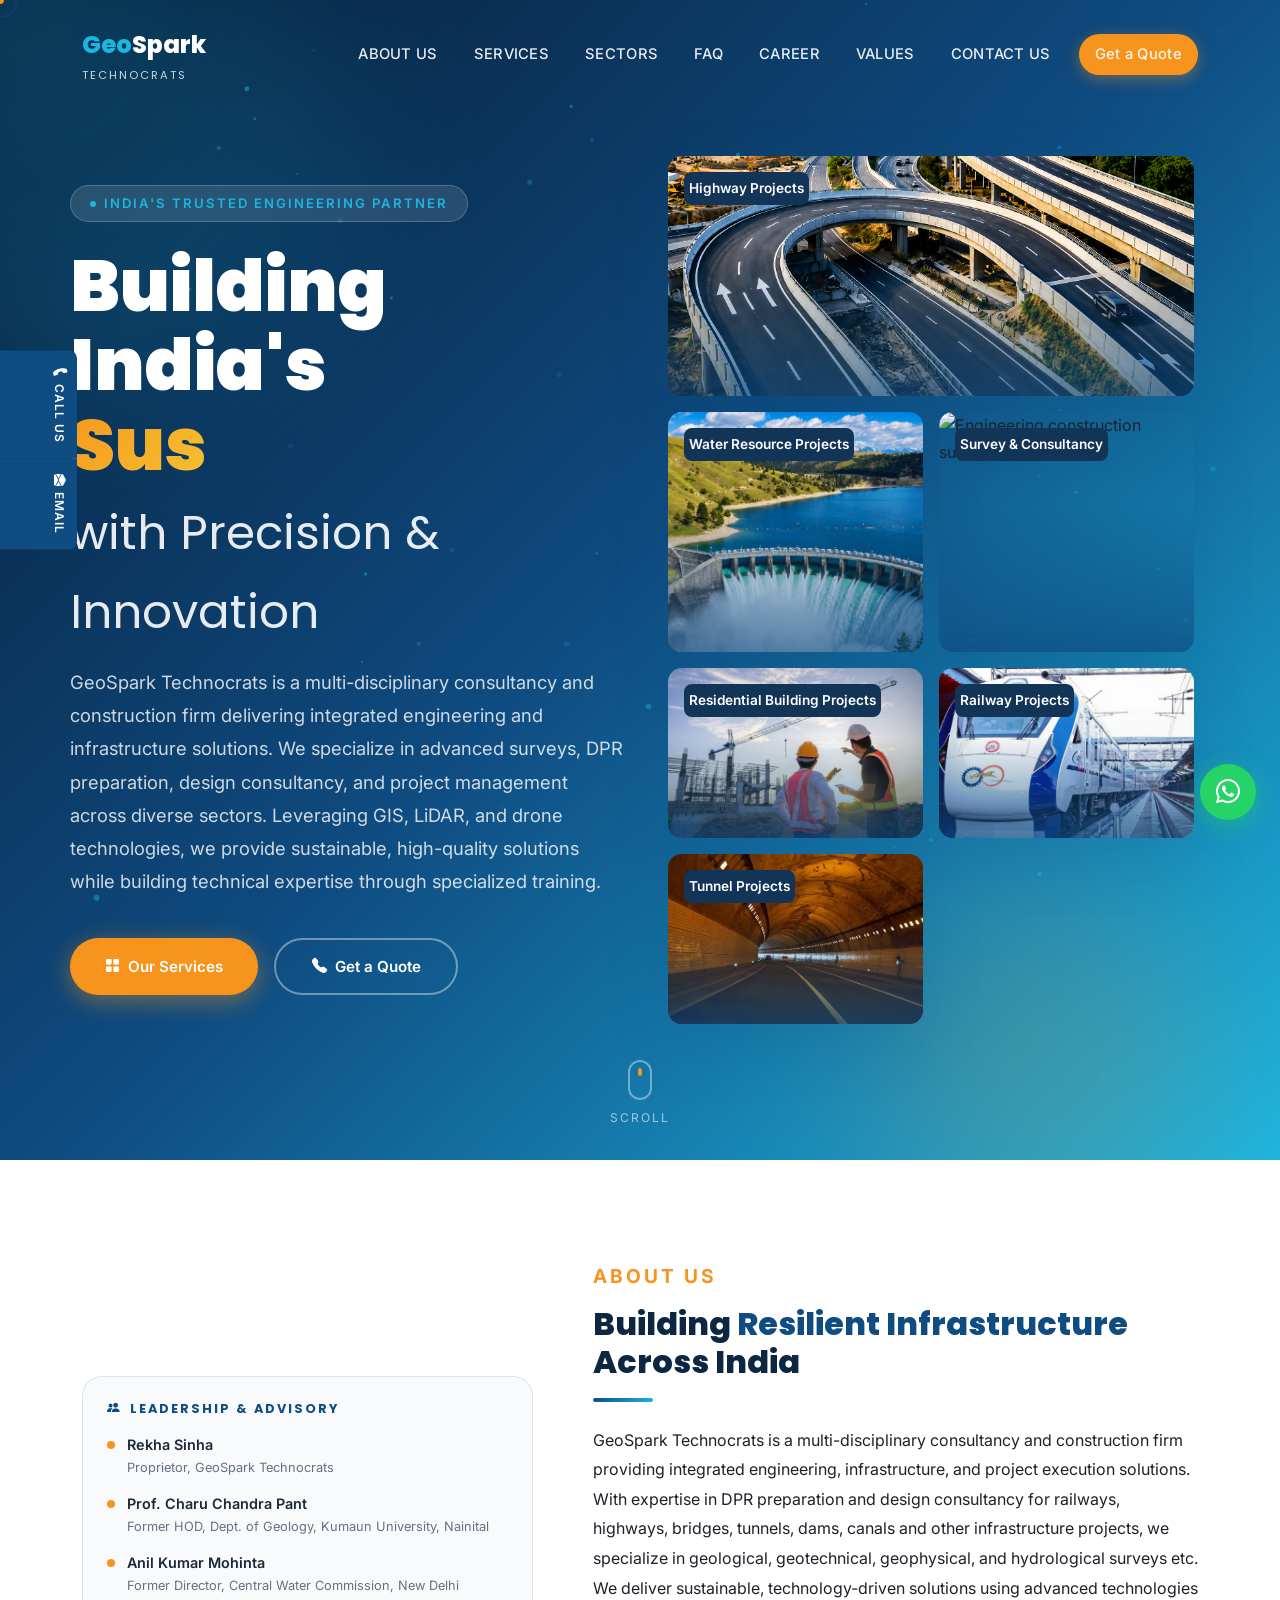
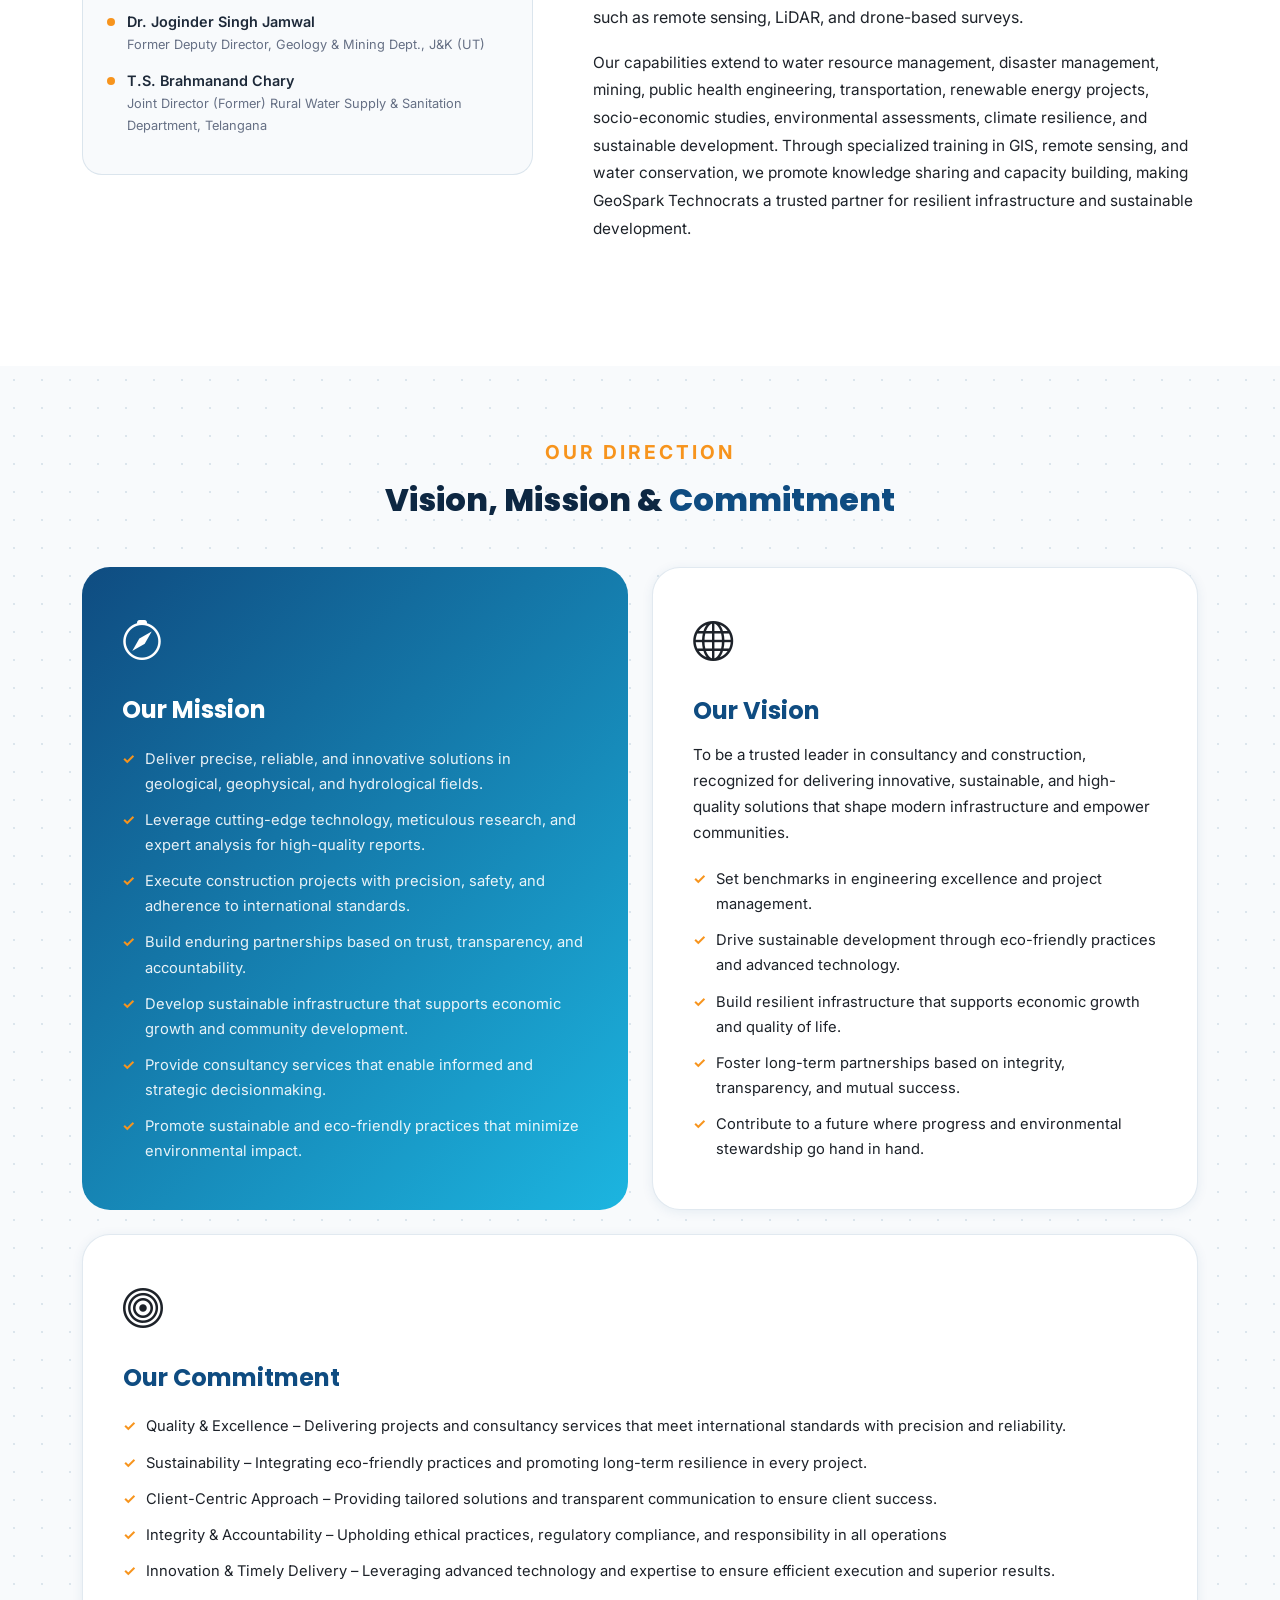
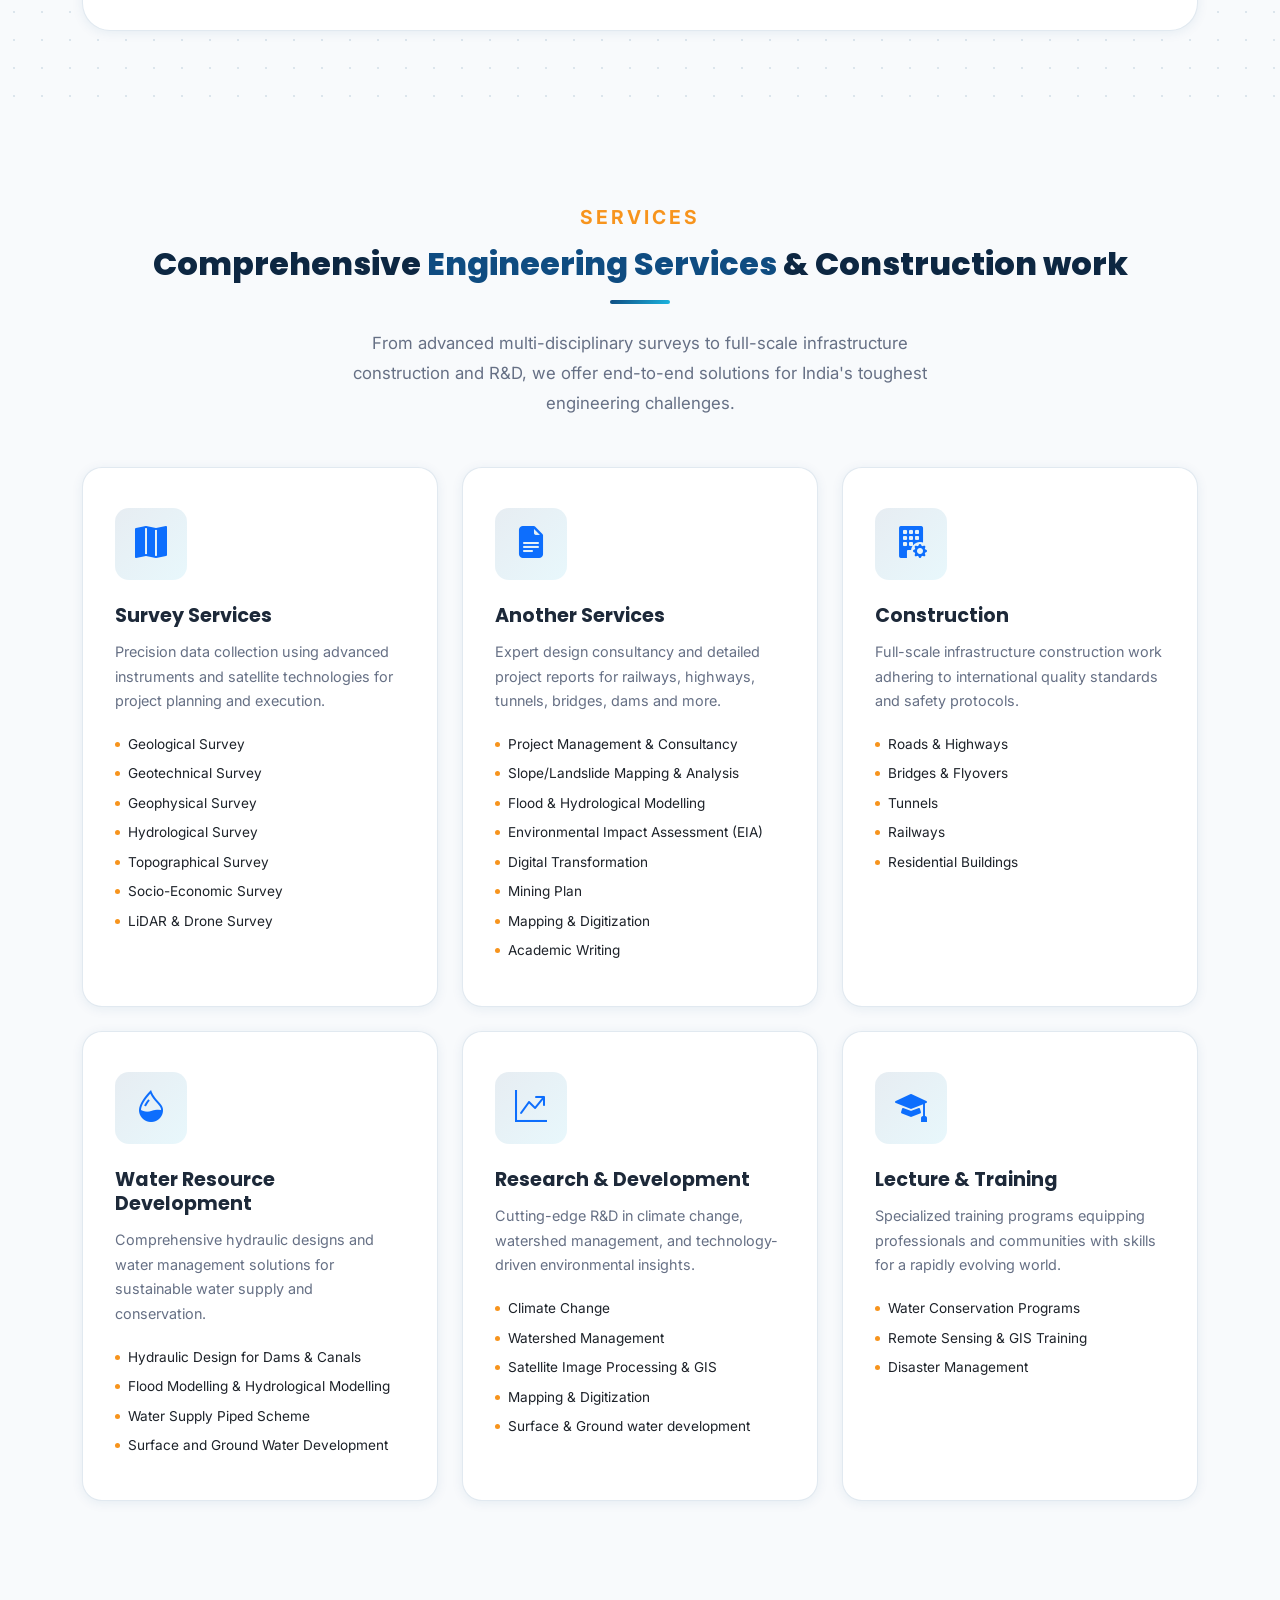
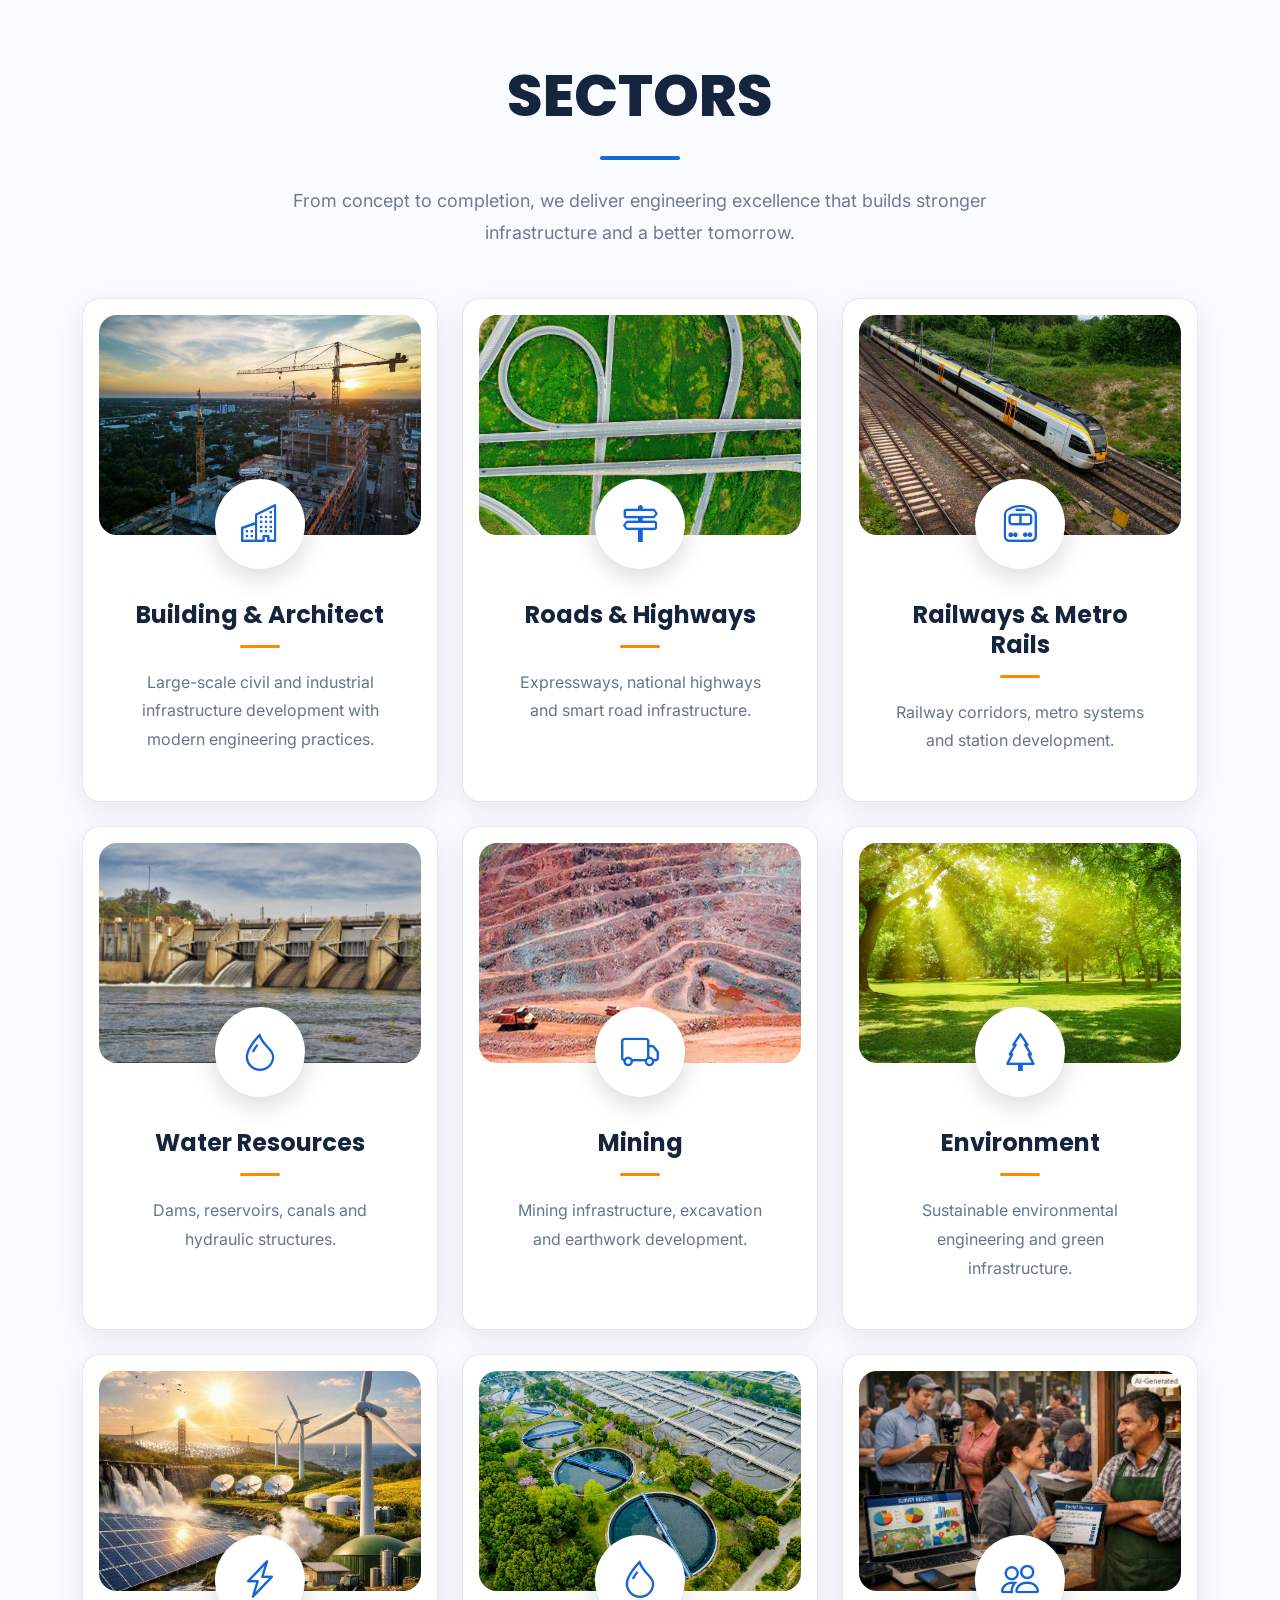
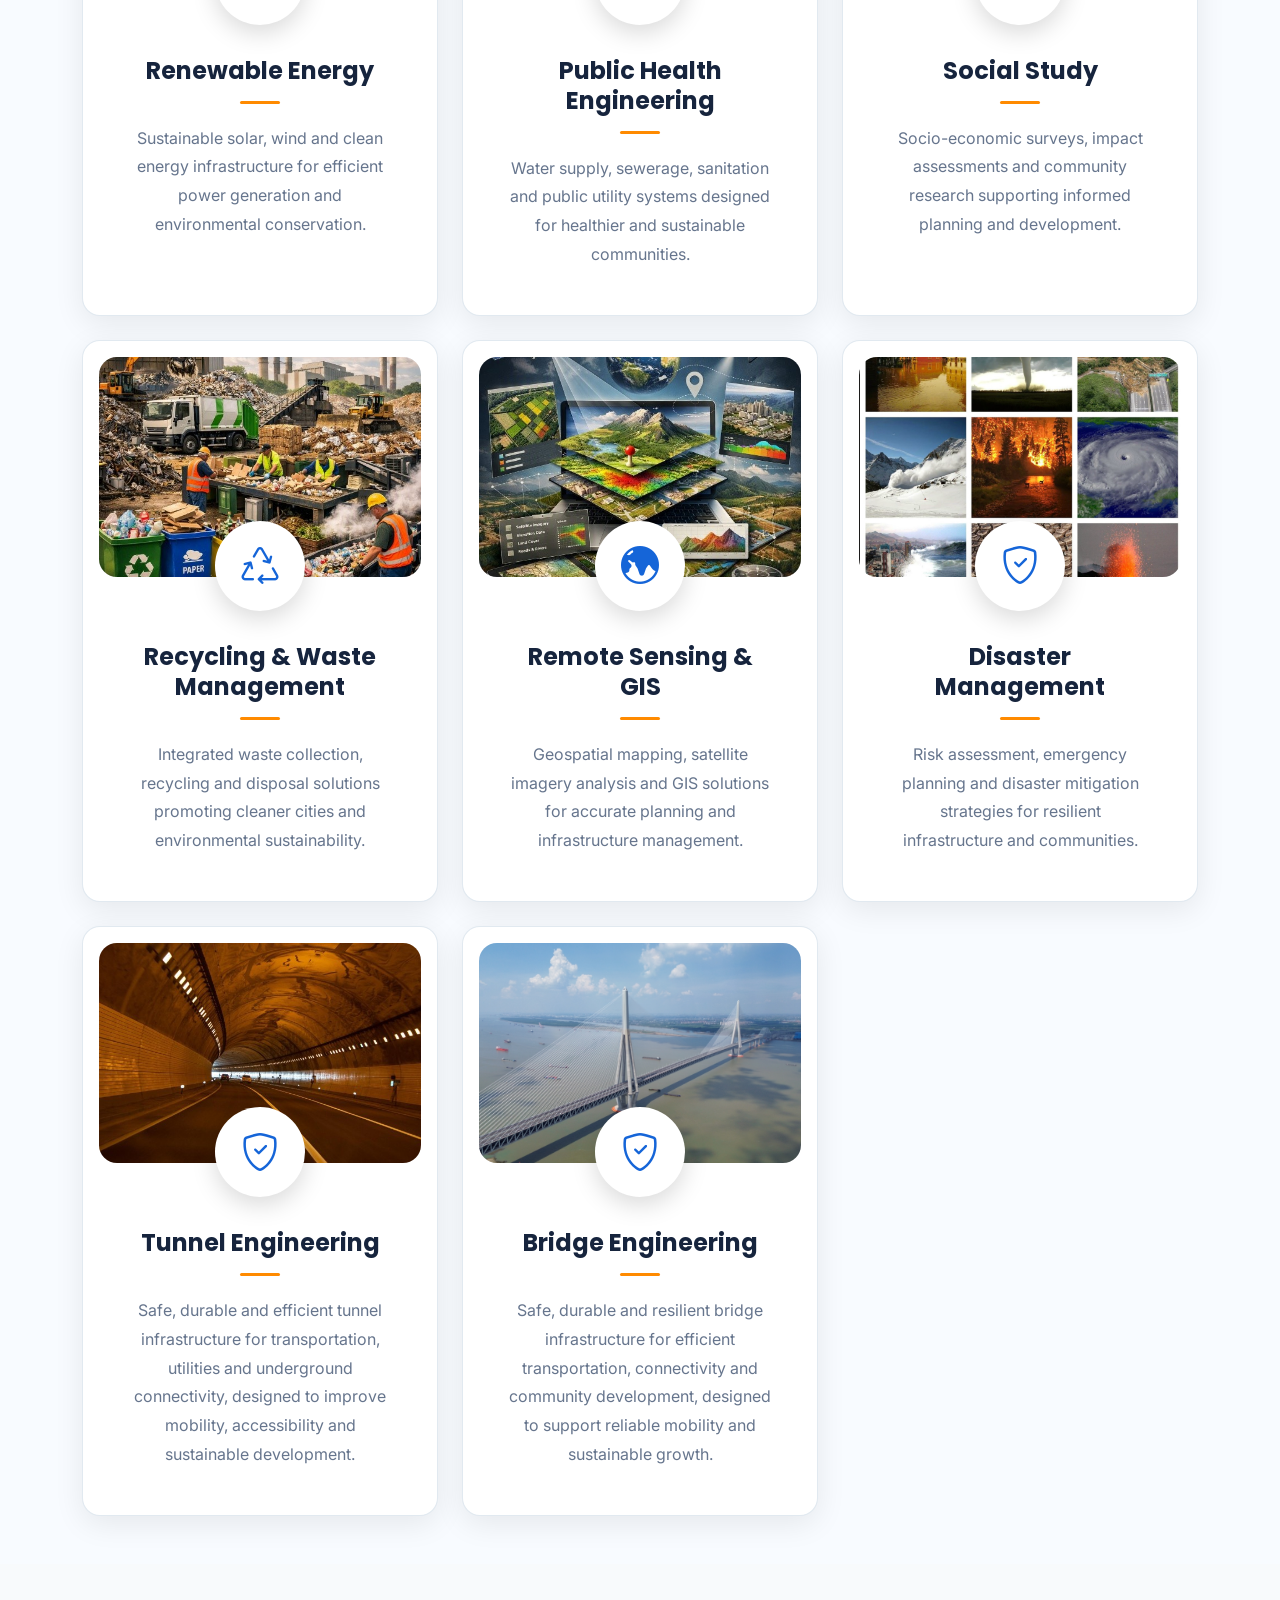
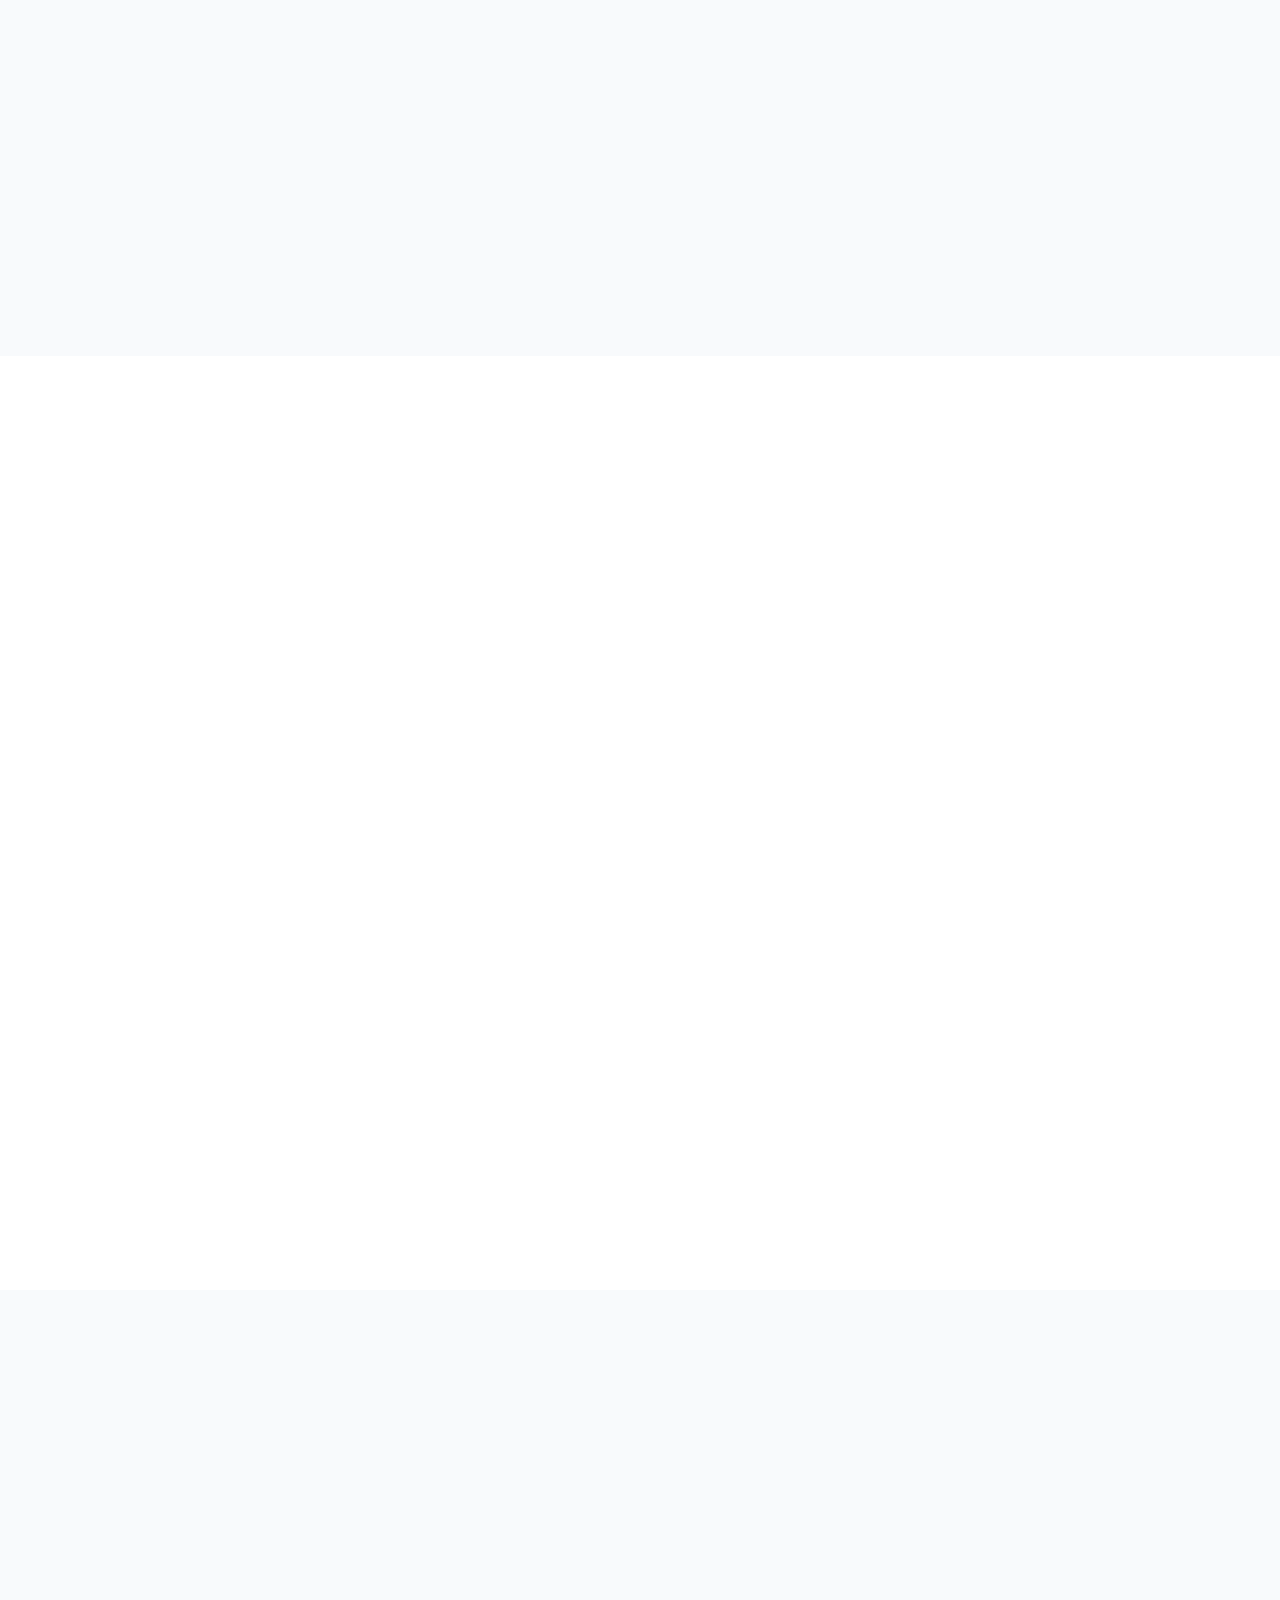
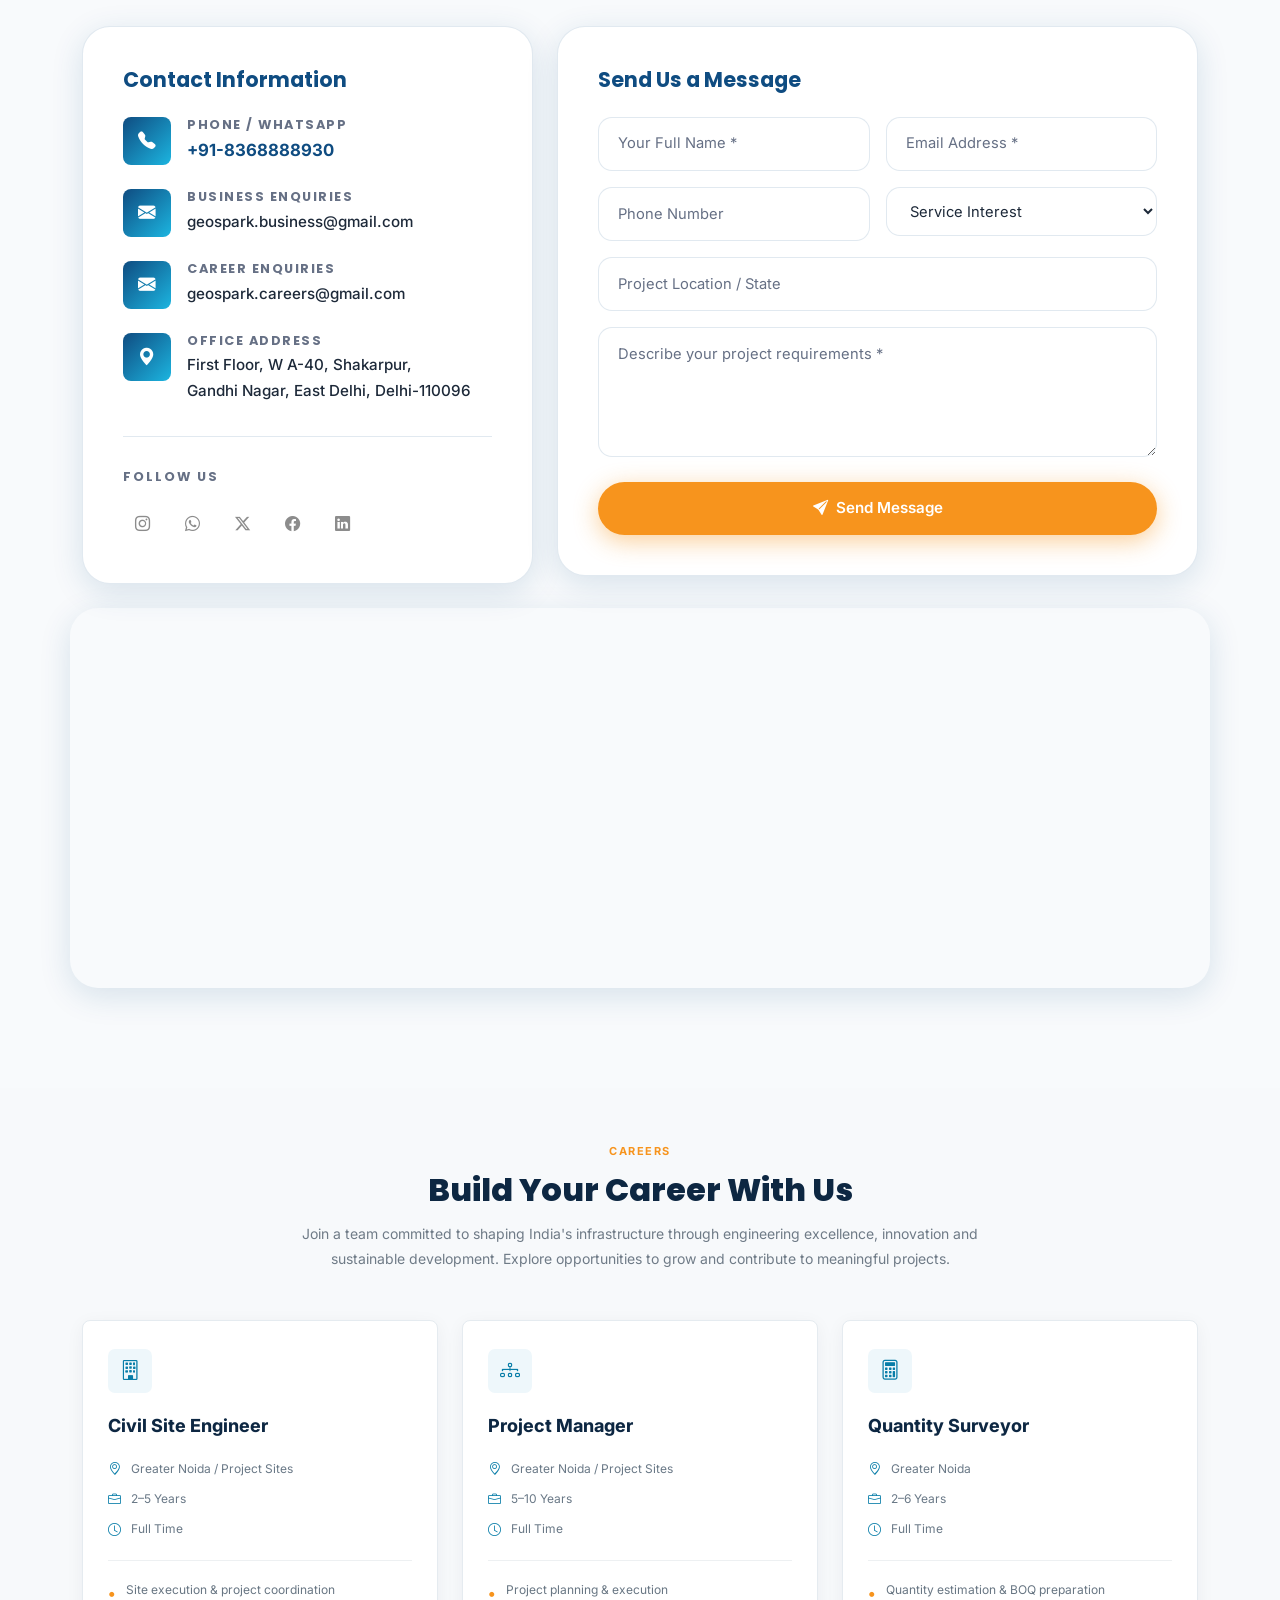
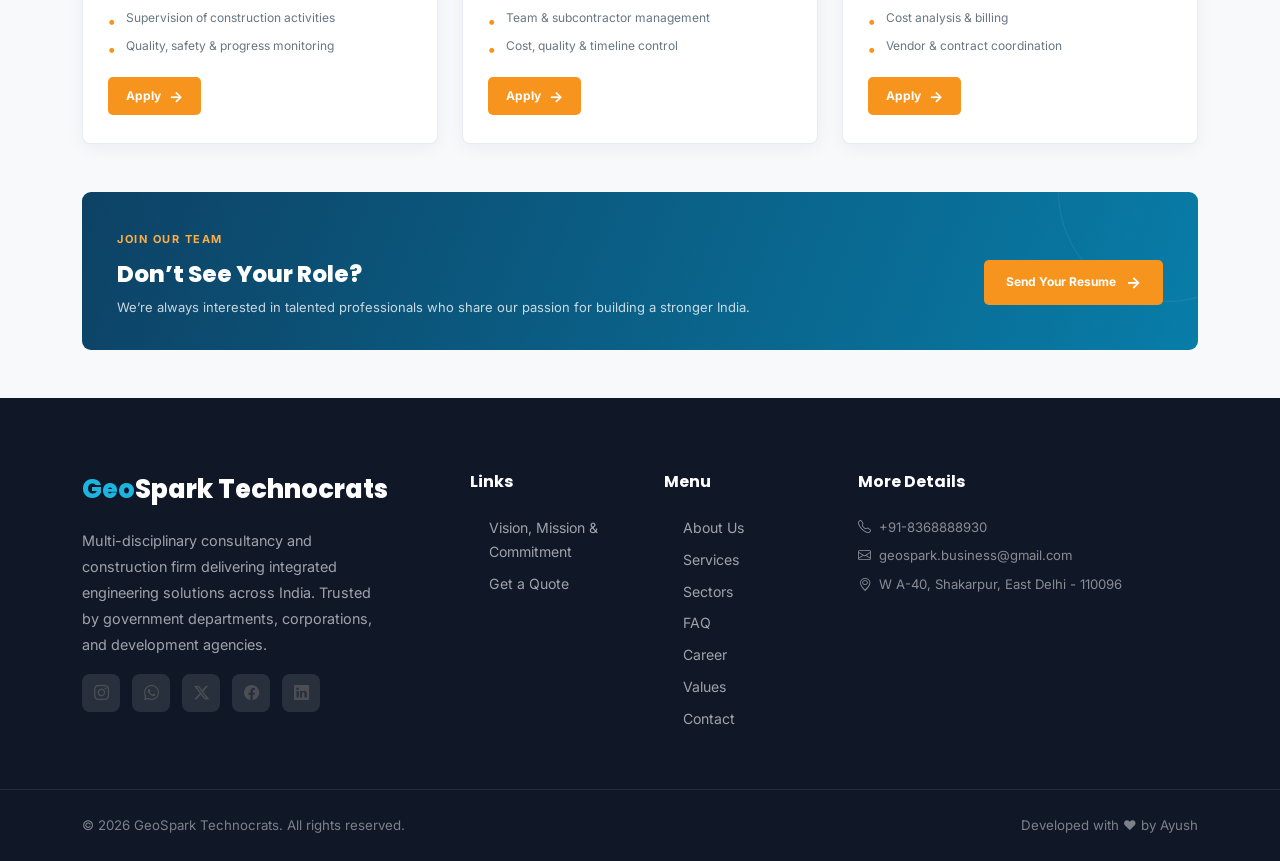
==== commit 3b0f9e33: "add" ====
--- a/index.html
+++ b/index.html
@@ -96,8 +96,8 @@
         <li class="nav-item"><a class="nav-link" href="#services">SERVICES</a></li>
         <li class="nav-item"><a class="nav-link" href="#sectors">SECTORS</a></li>
         <li class="nav-item"><a class="nav-link" href="#faq">FAQ</a></li>
-        <li class="nav-item"><a class="nav-link" href="#why-us">CAREER</a></li>
-        <li class="nav-item"><a class="nav-link" href="#">VALUES</a></li>
+        <li class="nav-item"><a class="nav-link" href="#careers">CAREER</a></li>
+        <li class="nav-item"><a class="nav-link" href="#values">VALUES</a></li>
         <li class="nav-item"><a class="nav-link" href="#contact">CONTACT US</a></li>
         <li class="nav-item"><a class="nav-link nav-cta" href="#contact">Get a Quote</a></li>
       </ul>
@@ -200,15 +200,15 @@
               <div class="hero-img-overlay"><span style="color:#fff;font-size:0.85rem;font-weight:600;background-color: #113457;padding: 0.3rem;margin: 1rem; position: absolute; border-radius: 0.5rem;">Survey & Consultancy</span></div>
             </div>
             <div class="hero-img-card tilt-card">
-              <img src="./assets/images/dams.png?w=400&auto=format&fit=crop&q=60" alt="Dam and water resources" loading="lazy" />
+              <img src="./assets/images/Residential Building Projects.jpg?w=400&auto=format&fit=crop&q=60" alt="Dam and water resources" loading="lazy" />
               <div class="hero-img-overlay"><span style="color:#fff;font-size:0.85rem;font-weight:600;background-color: #113457;padding: 0.3rem;margin: 1rem; position: absolute; border-radius: 0.5rem;">Residential Building Projects</span></div>
             </div>
             <div class="hero-img-card tilt-card">
-              <img src="https://images.unsplash.com/photo-1558618666-fcd25c85cd64?w=400&auto=format&fit=crop&q=60" alt="Engineering construction survey" loading="lazy" />
+              <img src="./assets/images/Railway.png?w=400&auto=format&fit=crop&q=60" alt="Engineering construction survey" loading="lazy" />
               <div class="hero-img-overlay"><span style="color:#fff;font-size:0.85rem;font-weight:600;background-color: #113457;padding: 0.3rem;margin: 1rem; position: absolute; border-radius: 0.5rem;">Railway Projects</span></div>
             </div>
             <div class="hero-img-card tilt-card">
-              <img src="https://images.unsplash.com/photo-1558618666-fcd25c85cd64?w=400&auto=format&fit=crop&q=60" alt="Engineering construction survey" loading="lazy" />
+              <img src="./assets/images/Tunnel Projects.jpg?w=400&auto=format&fit=crop&q=60" alt="Engineering construction survey" loading="lazy" />
               <div class="hero-img-overlay"><span style="color:#fff;font-size:0.85rem;font-weight:600;background-color: #113457;padding: 0.3rem;margin: 1rem; position: absolute; border-radius: 0.5rem;">Tunnel Projects</span></div>
             </div>
             
@@ -814,7 +814,7 @@
                 <div class="industry-card">
 
                     <div class="industry-image">
-                        <img src="./assets/images/dam_projects.jfif" class="img-fluid">
+                        <img src="./assets/images/water_resource.png " class="img-fluid">
                     </div>
 
                     <div class="industry-icon">
@@ -841,7 +841,7 @@
                 <div class="industry-card">
 
                     <div class="industry-image">
-                        <img src="./assets/images/mining.jfif" class="img-fluid">
+                        <img src="./assets/images/mining.jpg " class="img-fluid">
                     </div>
 
                     <div class="industry-icon">
@@ -895,7 +895,7 @@
                 <div class="industry-card">
 
                     <div class="industry-image">
-                        <img src="./assets/images/renewable.jpg" class="img-fluid">
+                        <img src="./assets/images/renewable_1.jpg " class="img-fluid">
                     </div>
 
                     <div class="industry-icon">
@@ -945,7 +945,7 @@
                 <div class="industry-card">
 
                     <div class="industry-image">
-                        <img src="./assets/images/socialstudy.avif" class="img-fluid">
+                        <img src="./assets/images/social study.jpg " class="img-fluid">
                     </div>
 
                     <div class="industry-icon">
@@ -970,7 +970,7 @@
                 <div class="industry-card">
 
                     <div class="industry-image">
-                        <img src="./assets/images/Recycling & Waste Management.avif" class="img-fluid">
+                        <img src="./assets/images/recycle.jpg" class="img-fluid">
                     </div>
 
                     <div class="industry-icon">
@@ -995,7 +995,7 @@
                 <div class="industry-card">
 
                     <div class="industry-image">
-                        <img src="./assets/images/Remote Sensing & GIS.png" class="img-fluid">
+                        <img src="./assets/images/remote.jpg " class="img-fluid">
                     </div>
 
                     <div class="industry-icon">
@@ -1020,7 +1020,7 @@
                 <div class="industry-card">
 
                     <div class="industry-image">
-                        <img src="./assets/images/Disaster Management.jpg" class="img-fluid">
+                        <img src="./assets/images/disaster.png " class="img-fluid">
                     </div>
 
                     <div class="industry-icon">
@@ -1034,6 +1034,56 @@
 
                         <p>
                             Risk assessment, emergency planning and disaster mitigation strategies for resilient infrastructure and communities.
+                        </p>
+
+                    </div>
+
+                </div>
+            </div>
+
+            <div class="col-xl-4 col-lg-6">
+                <div class="industry-card">
+
+                    <div class="industry-image">
+                        <img src="./assets/images/Tunnel Projects.jpg " class="img-fluid">
+                    </div>
+
+                    <div class="industry-icon">
+                        <i class="bi bi-shield-check"></i>
+                    </div>
+
+                    <div class="industry-body">
+                        <h4>Tunnel Engineering</h4>
+
+                        <div class="orange-line"></div>
+
+                        <p>
+                            Safe, durable and efficient tunnel infrastructure for transportation, utilities and underground connectivity, designed to improve mobility, accessibility and sustainable development.
+                        </p>
+
+                    </div>
+
+                </div>
+            </div>
+
+            <div class="col-xl-4 col-lg-6">
+                <div class="industry-card">
+
+                    <div class="industry-image">
+                        <img src="./assets/images/bridge.jfif" class="img-fluid">
+                    </div>
+
+                    <div class="industry-icon">
+                        <i class="bi bi-shield-check"></i>
+                    </div>
+
+                    <div class="industry-body">
+                        <h4>Bridge Engineering</h4>
+
+                        <div class="orange-line"></div>
+
+                        <p>
+                            Safe, durable and resilient bridge infrastructure for efficient transportation, connectivity and community development, designed to support reliable mobility and sustainable growth.
                         </p>
 
                     </div>
@@ -2556,11 +2606,11 @@
           <div class="footer-h">Menu</div>
           <ul class="footer-links">
             <li><a href="#about">About Us</a></li>
-            <li><a href="#projects">Services</a></li>
-            <li><a href="#projects">Sectors</a></li>
-            <li><a href="#projects">FAQ</a></li>
-            <li><a href="#projects">Career</a></li>
-            <li><a href="#projects">Values</a></li>
+            <li><a href="#services">Services</a></li>
+            <li><a href="#sectors">Sectors</a></li>
+            <li><a href="#faq">FAQ</a></li>
+            <li><a href="#careers">Career</a></li>
+            <li><a href="#values">Values</a></li>
             <li><a href="#contact">Contact</a></li>
           </ul>
         </div>
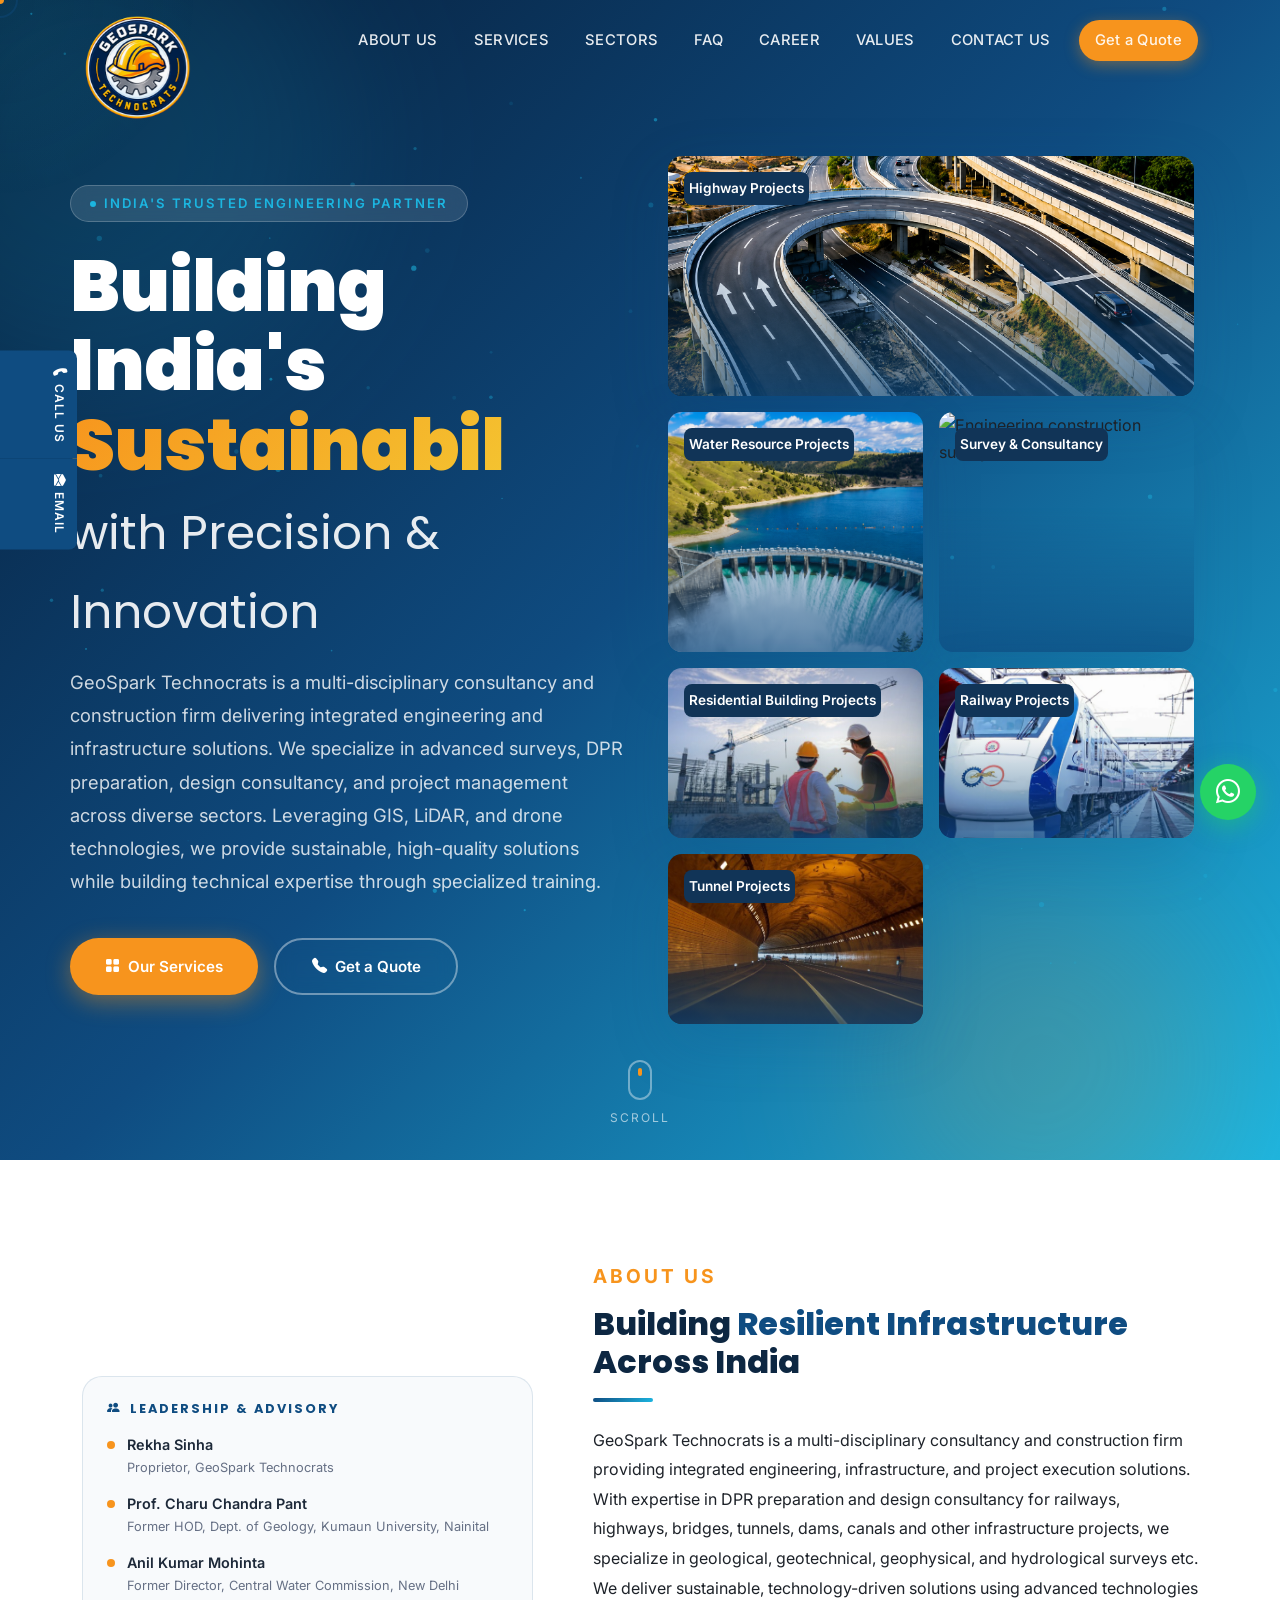
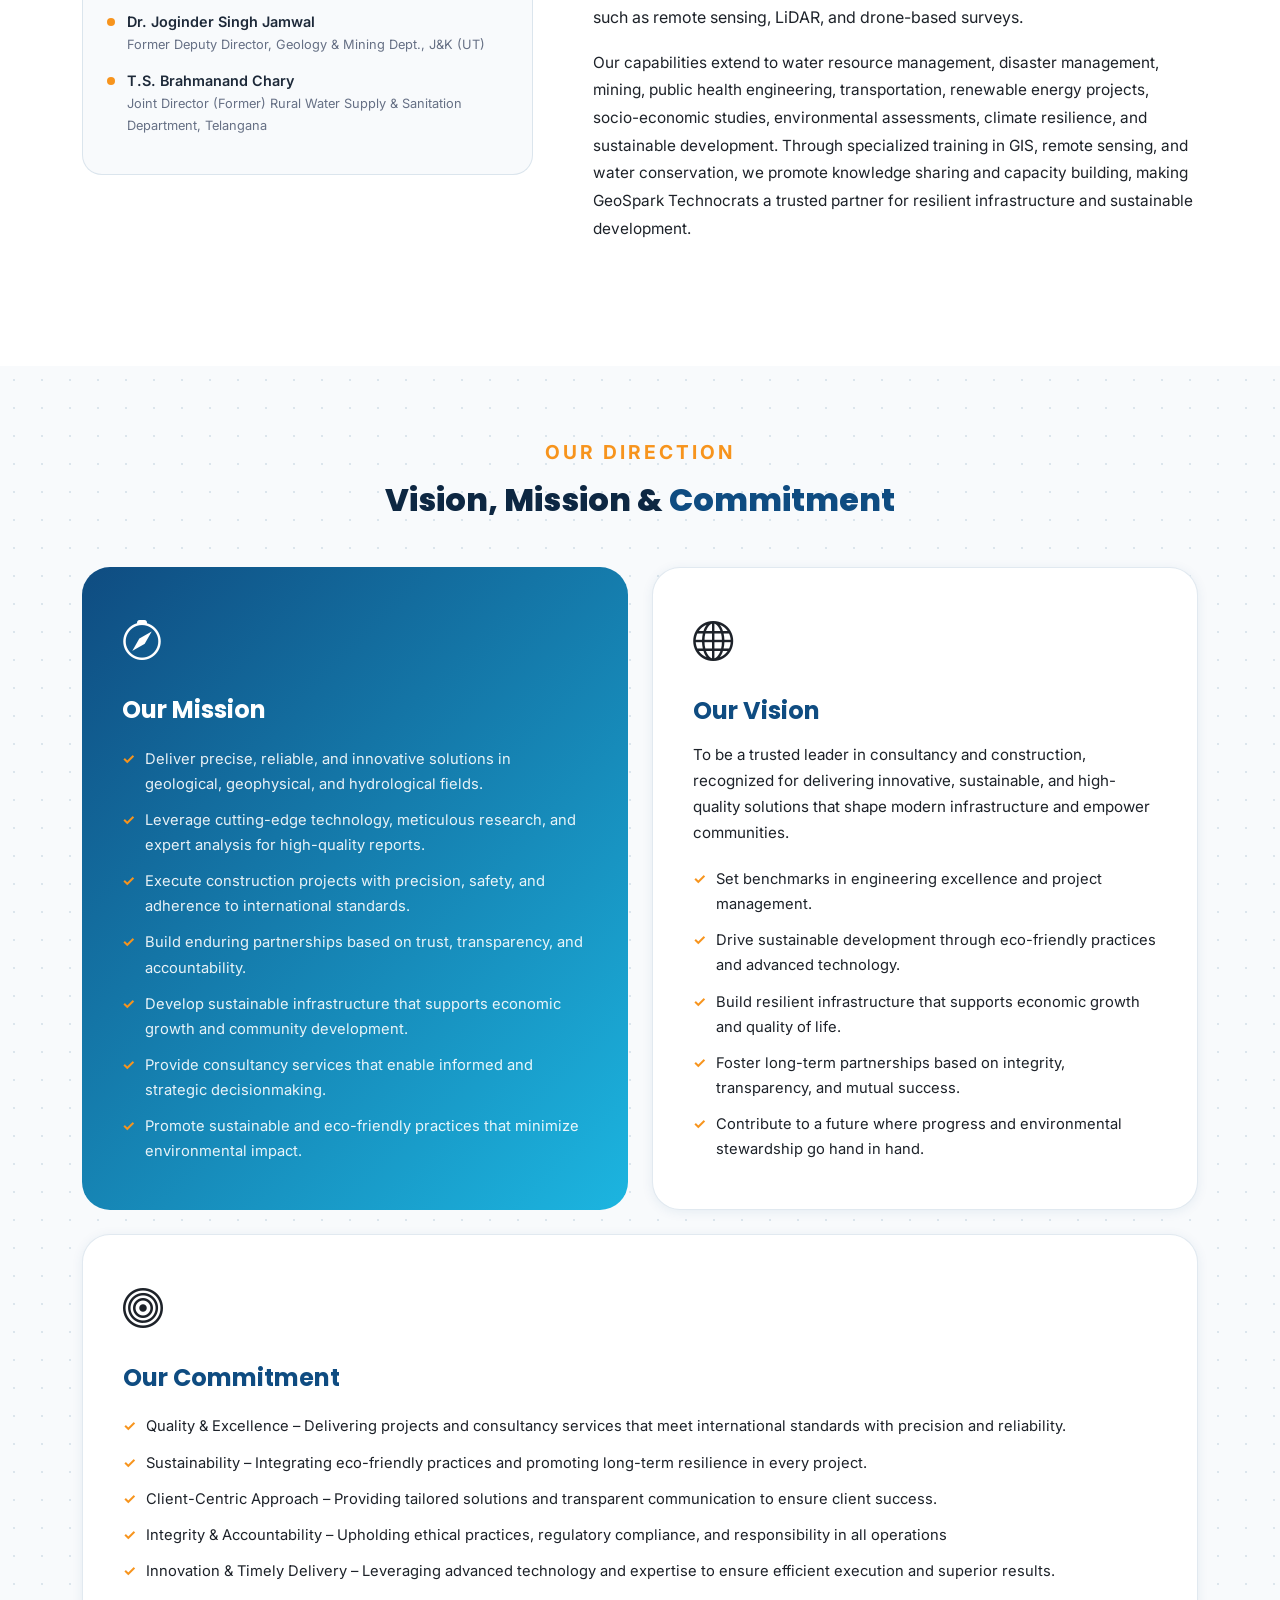
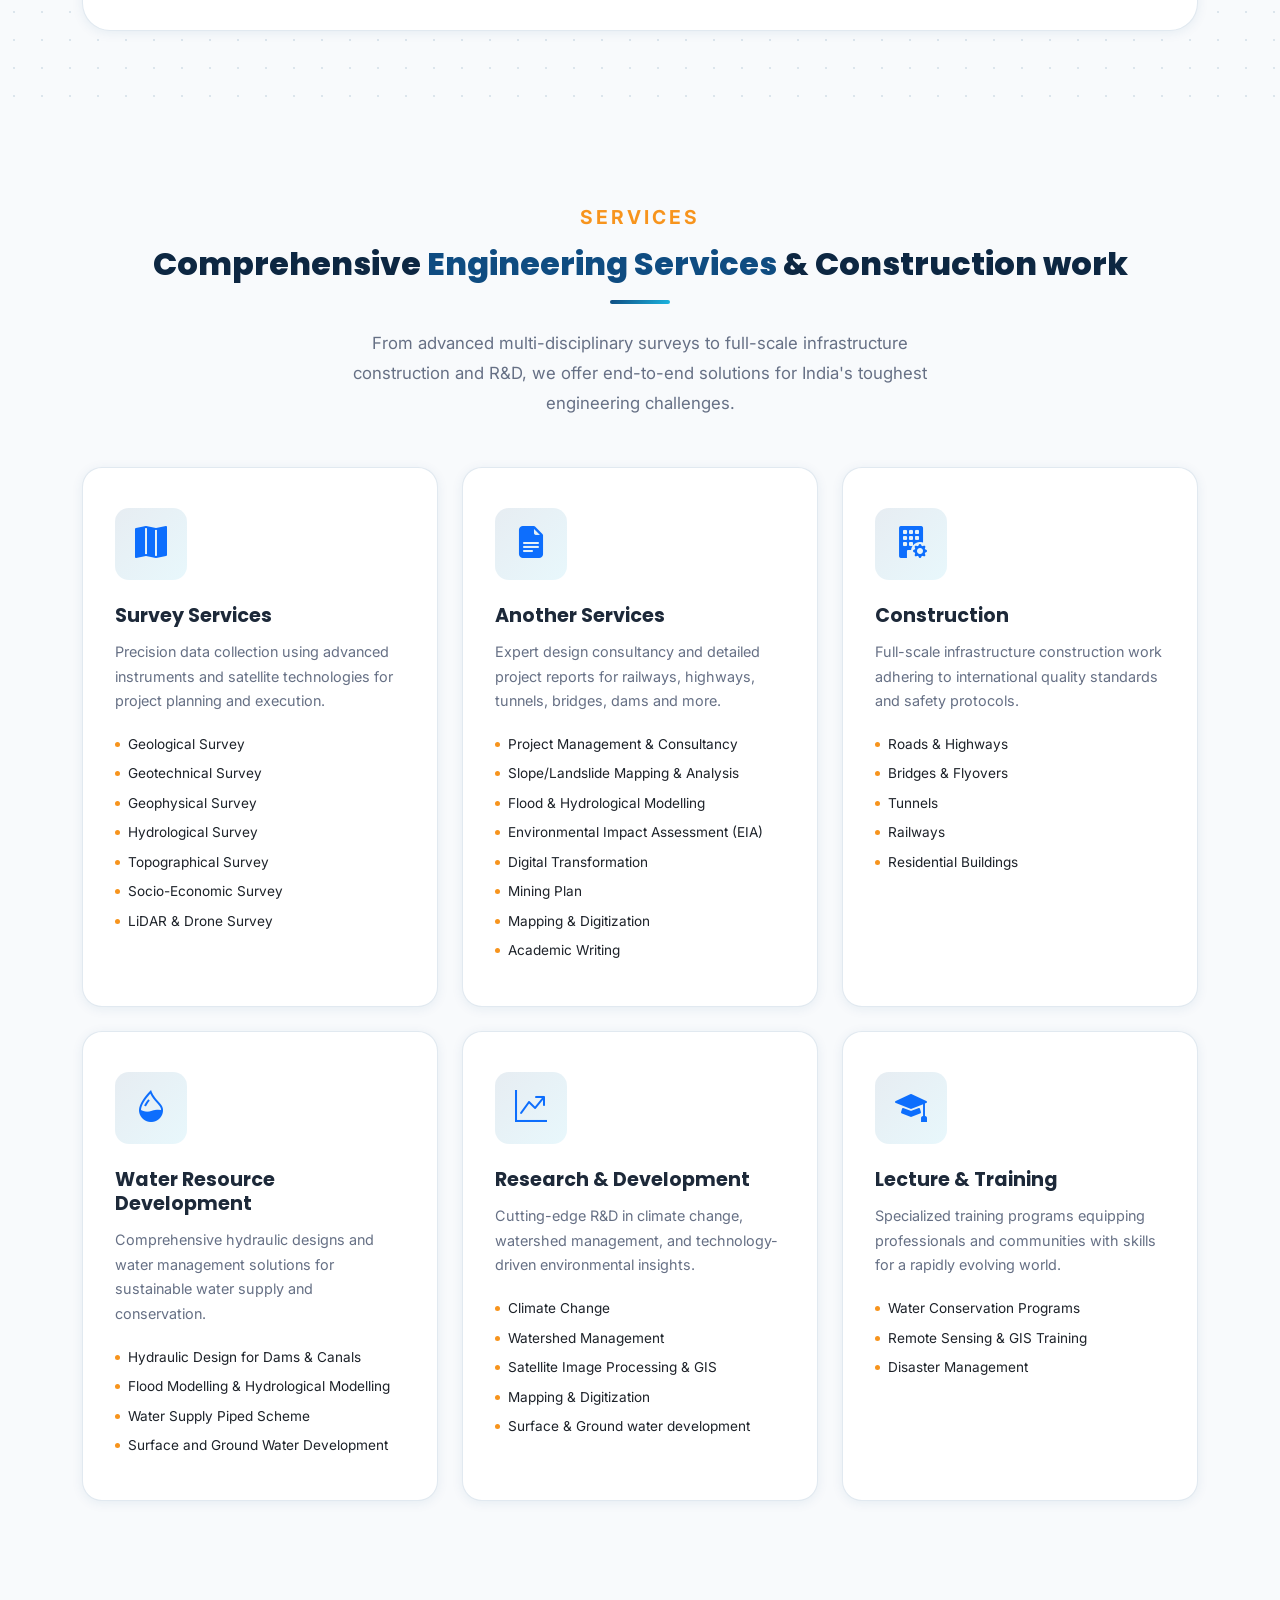
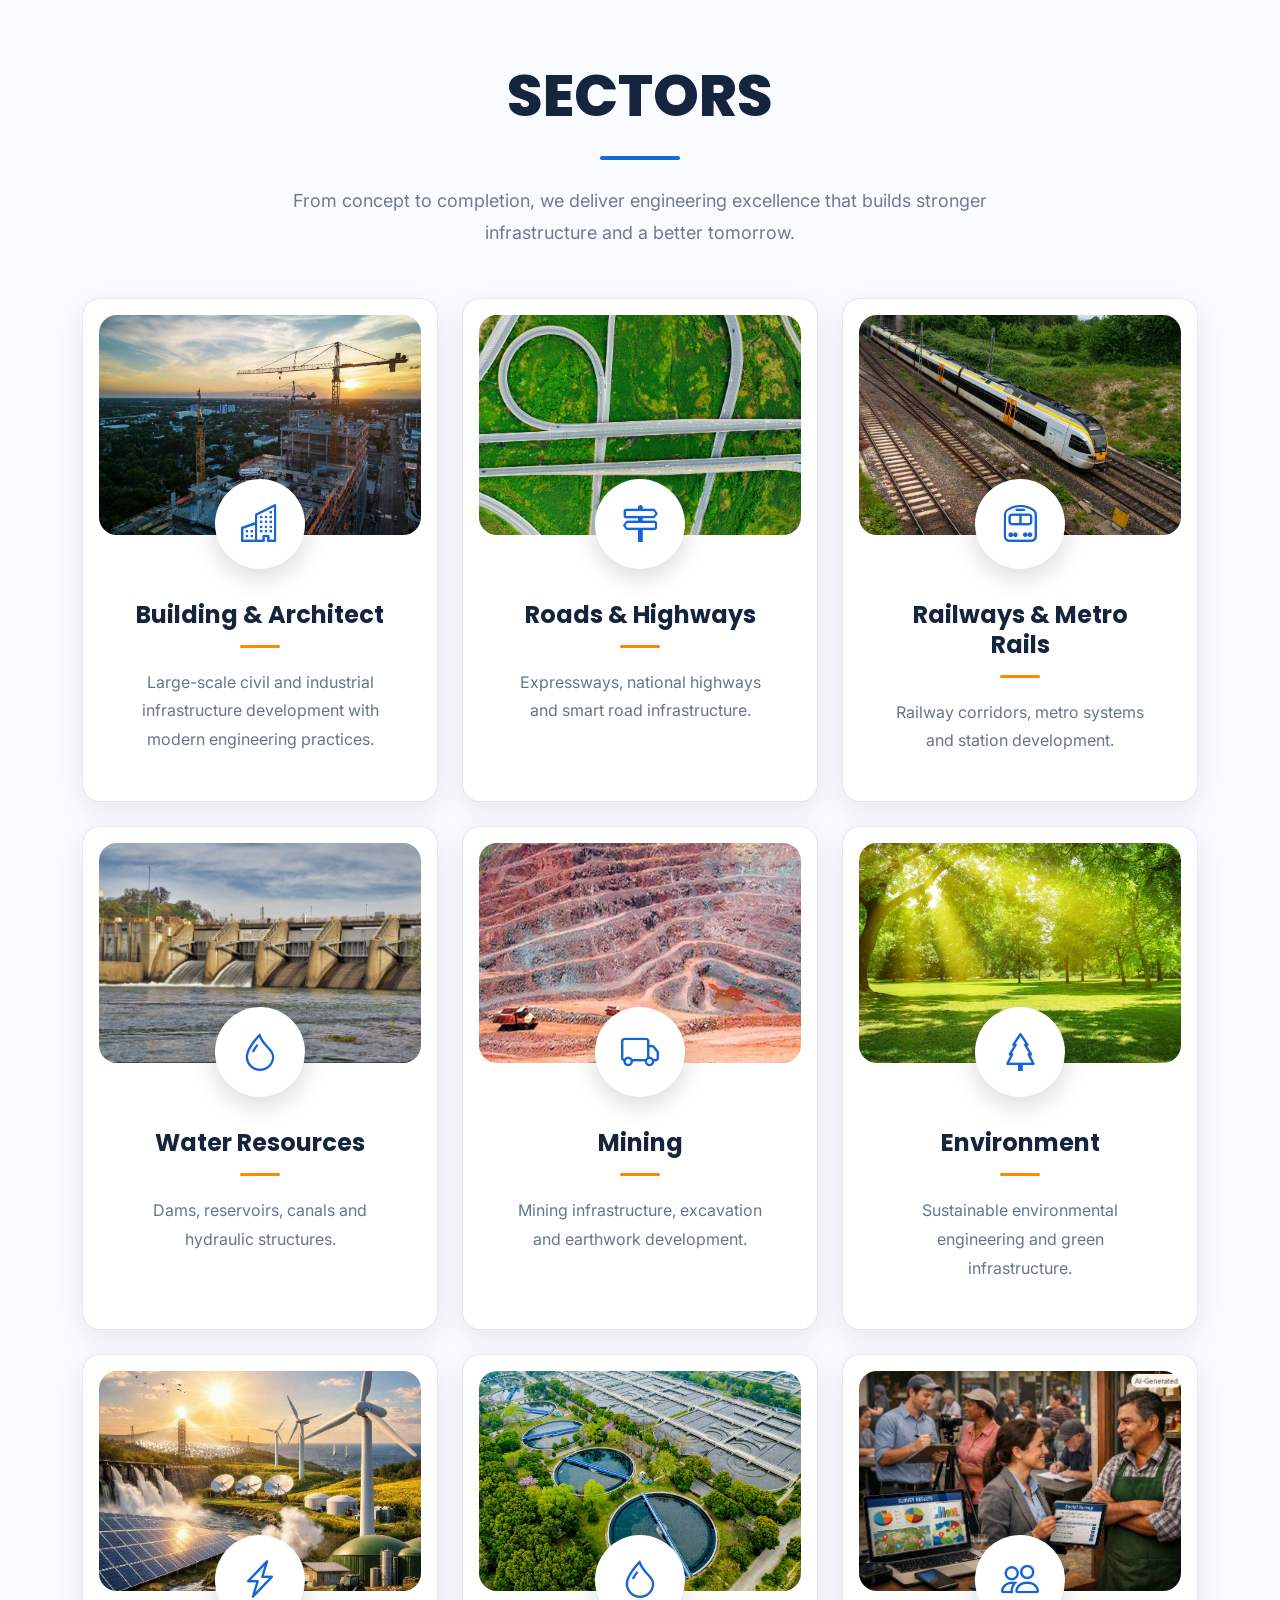
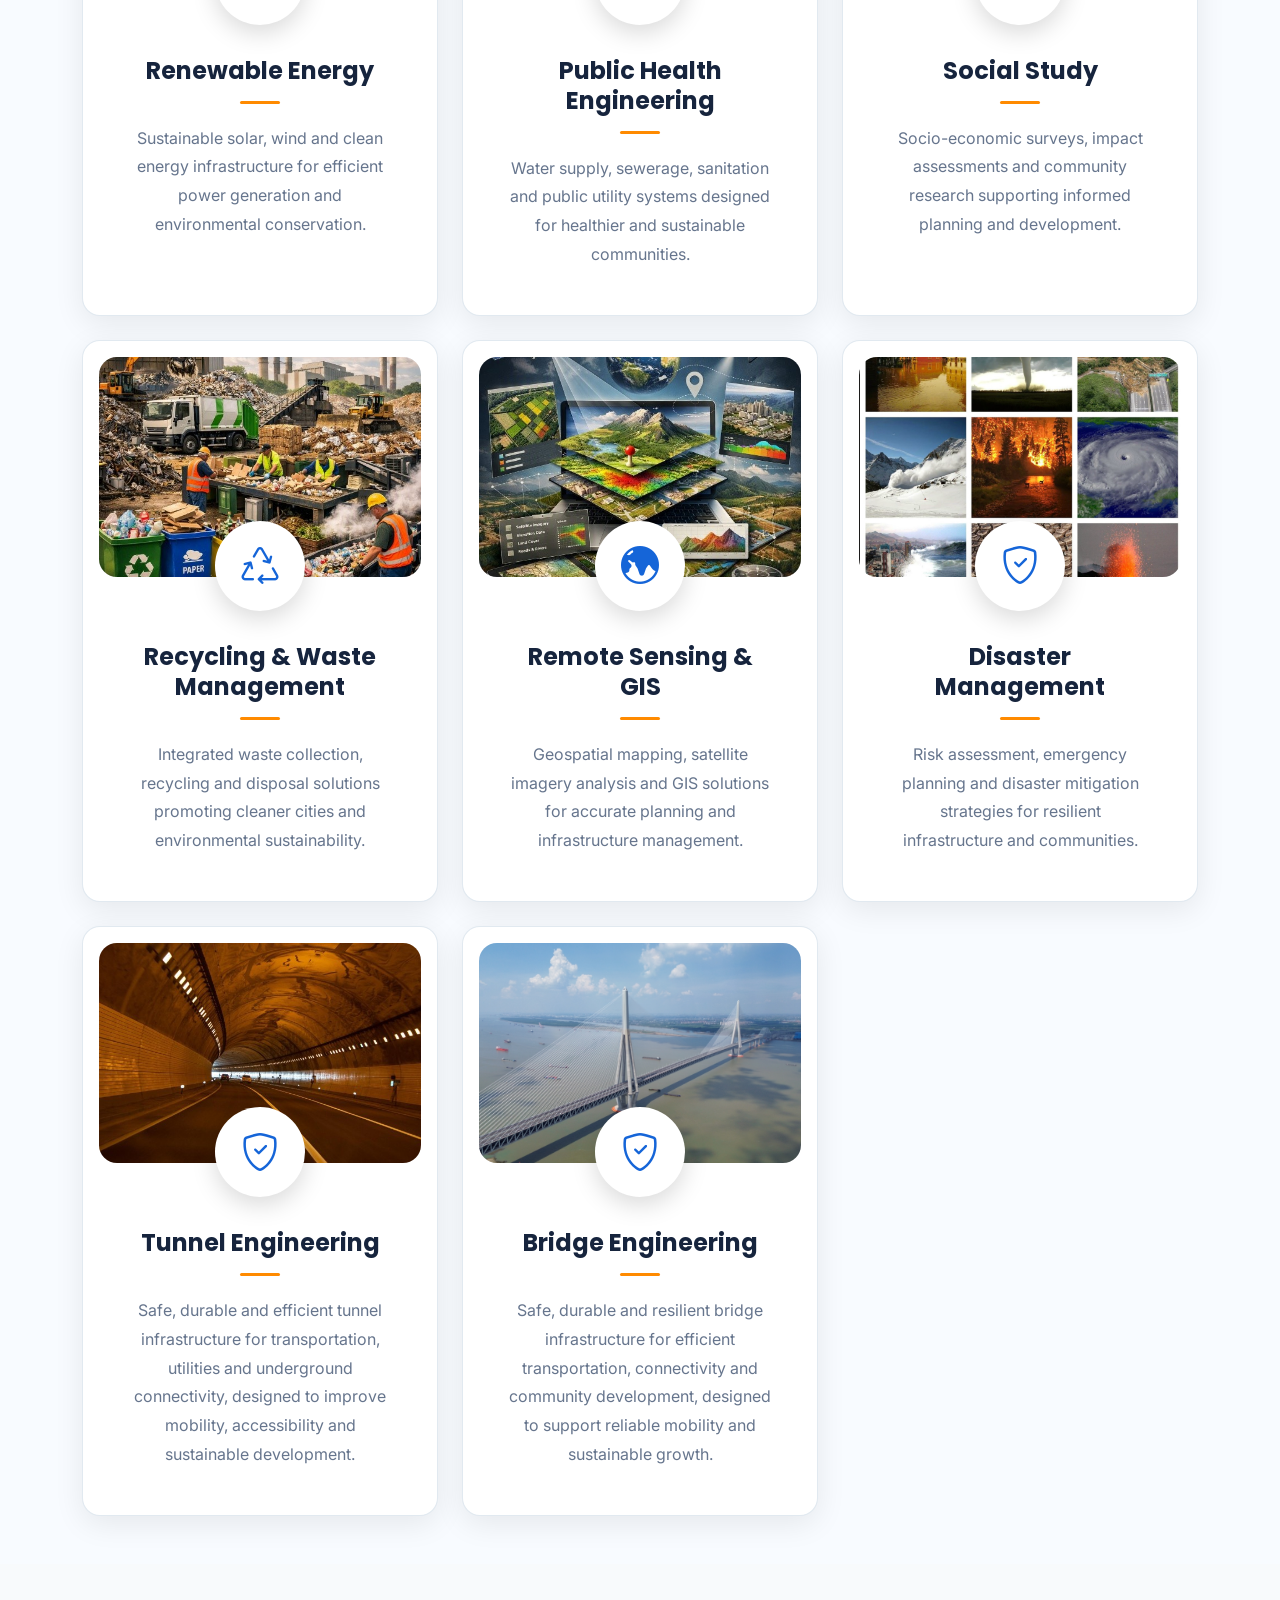
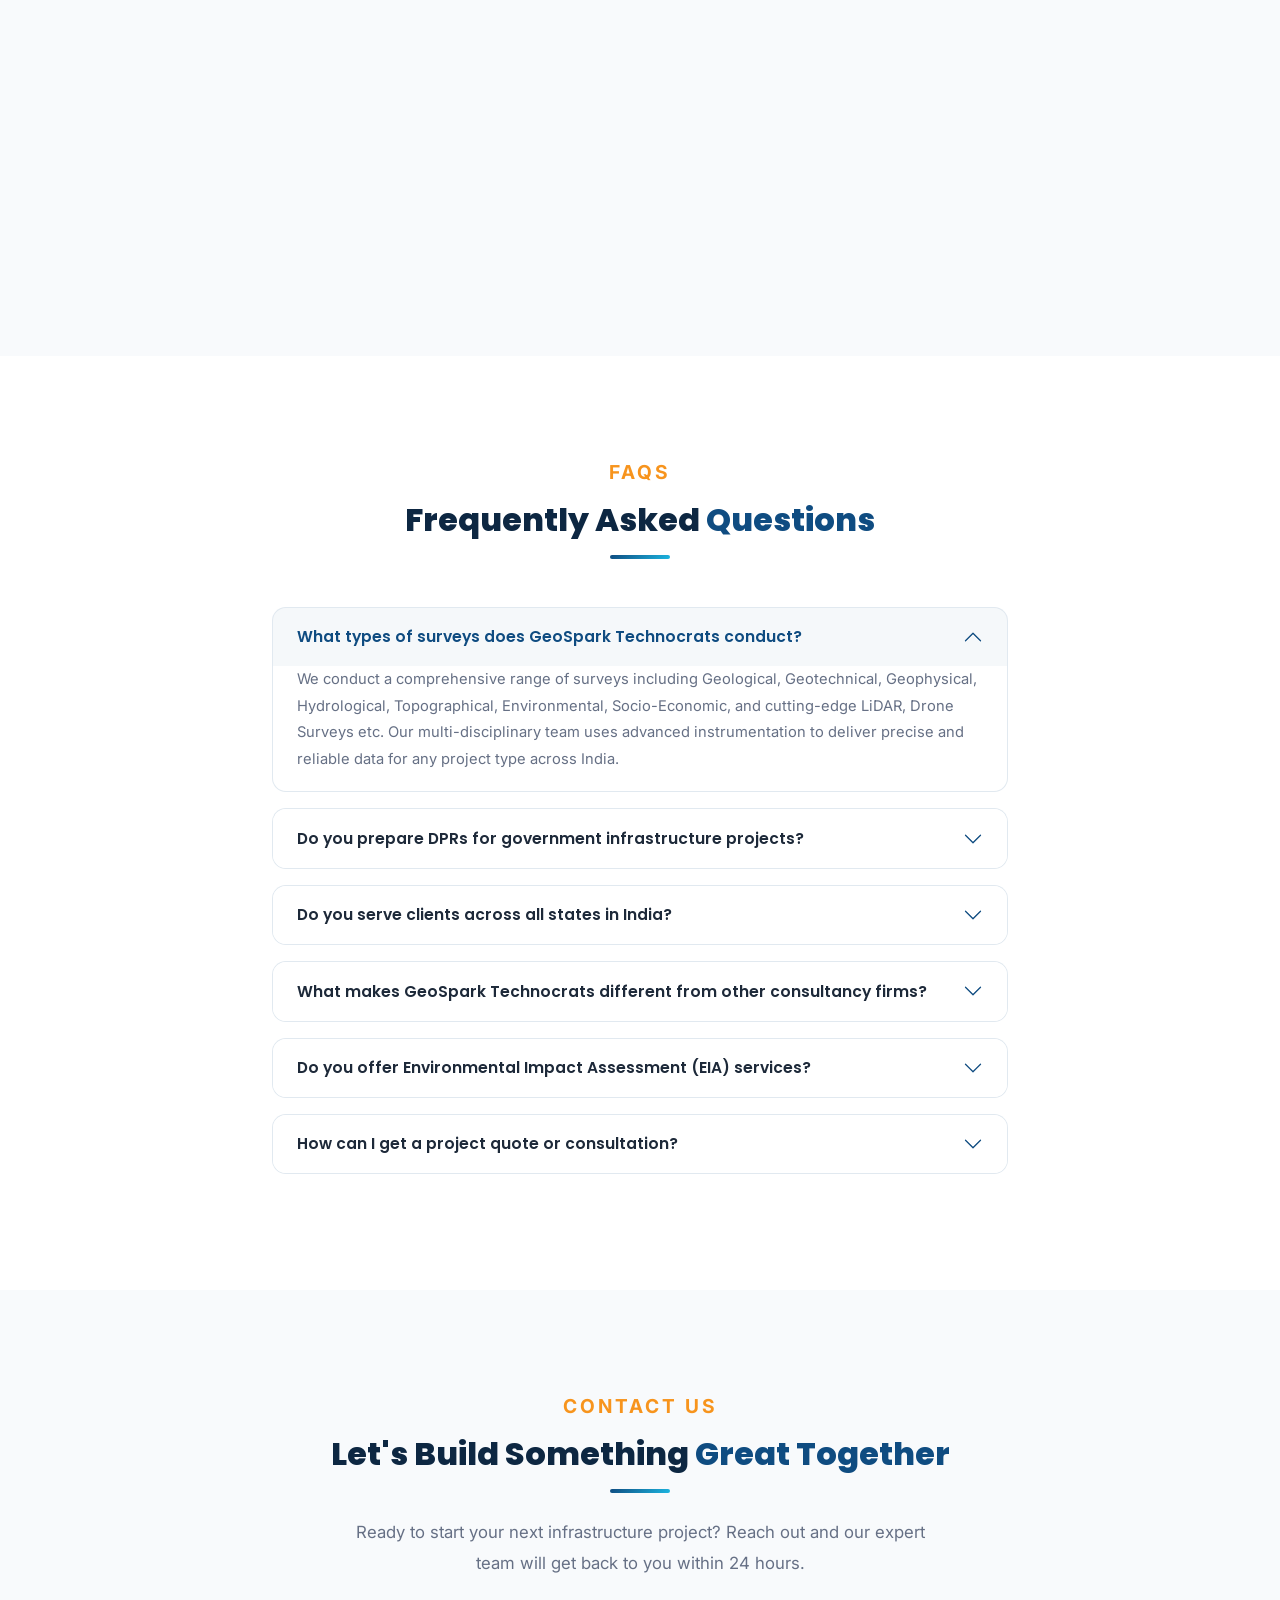
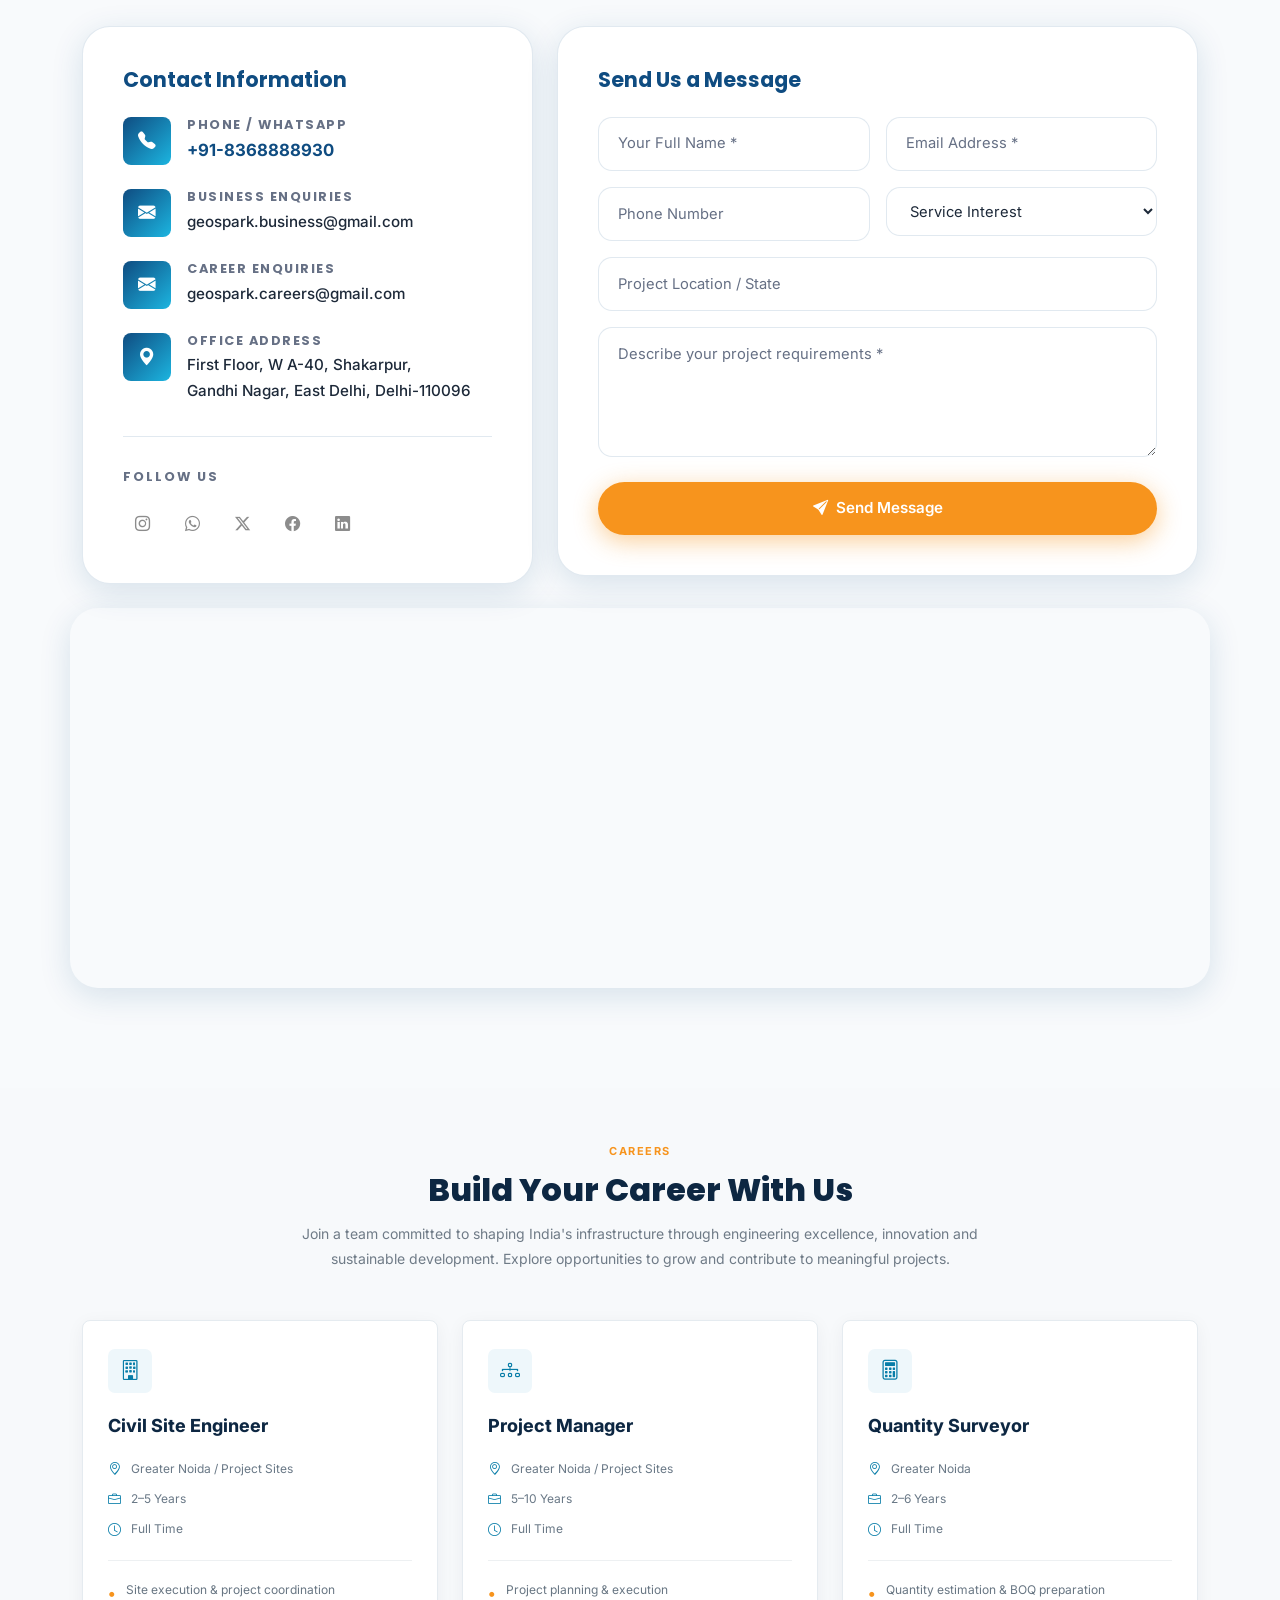
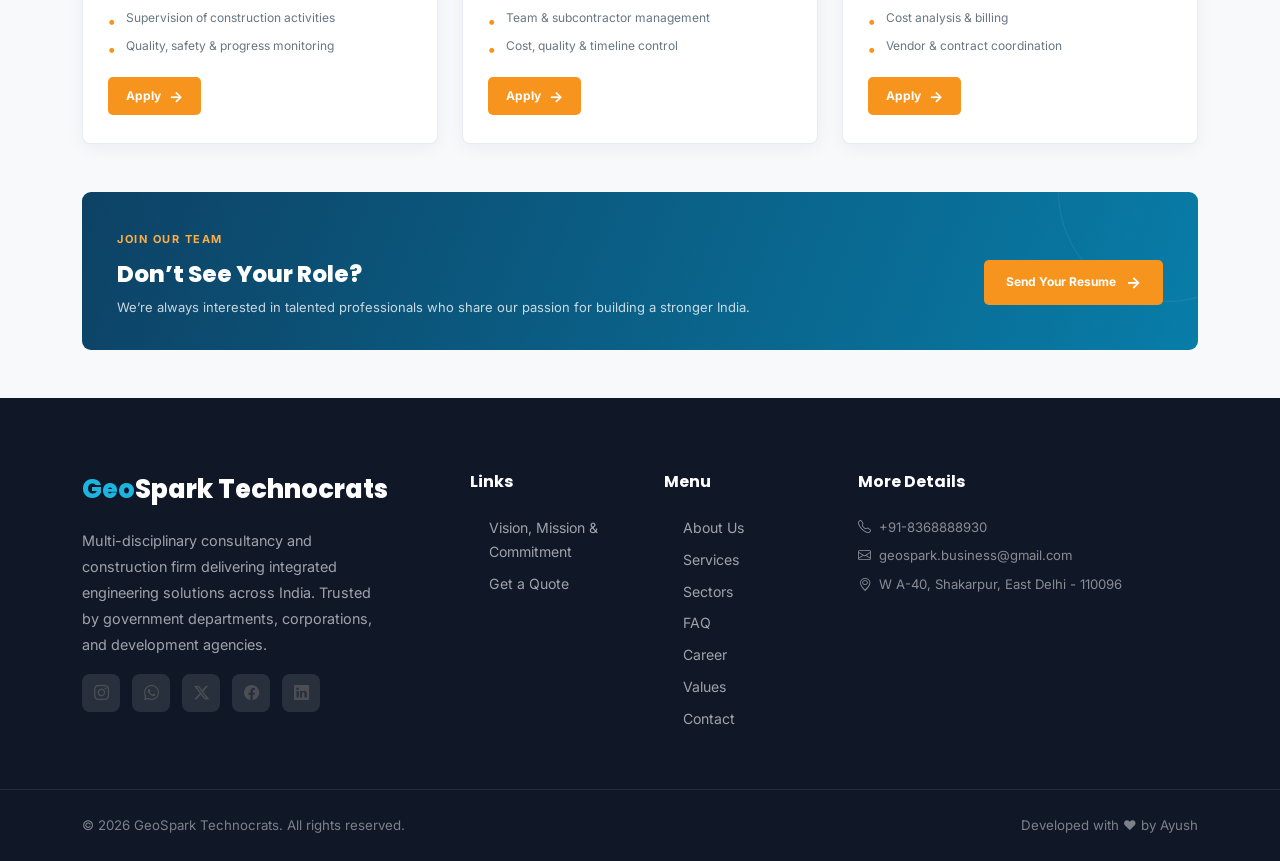
==== commit ab610504: "add" ====
--- a/index.html
+++ b/index.html
@@ -64,8 +64,12 @@
 
 <!-- ============ Loading Screen ============ -->
 <div id="loader" role="status" aria-label="Loading">
-  <div class="loader-logo"><span>Geo</span>Spark<br><small style="font-size:0.4em;font-weight:300;letter-spacing:4px;color:rgba(255,255,255,0.6)">TECHNOCRATS</small></div>
+  <div class="loader-logo">
+    <img src="./assets/images/logo_technocrats.png" style="width: 10rem;position: ;top: 1rem;"/>
+    <!-- <span>Geo</span>Spark<br><small style="font-size:0.4em;font-weight:300;letter-spacing:4px;color:rgba(255,255,255,0.6)">TECHNOCRATS</small> -->
+  </div>
   <div class="loader-bar"><div class="loader-bar-fill"></div></div>
+  
 </div>
 
 <!-- ============ Dark Mode Toggle ============ -->
@@ -83,8 +87,11 @@
 <nav id="mainNav" class="navbar navbar-expand-lg" aria-label="Main navigation">
   <div class="container">
     <a class="navbar-brand" href="#hero">
-      <span class="brand-geo">Geo</span>Spark
-      <span class="brand-sub">Technocrats</span>
+      <!-- <span class="brand-geo">Geo</span>Spark
+      <span class="brand-sub">Technocrats</span> -->
+      <div style="">
+      <img src="./assets/images/logo_technocrats.png" style="width: 7rem;position: absolute;top: 1rem;"/>
+    </div>
     </a>
     <button class="navbar-toggler" type="button" data-bs-toggle="collapse" data-bs-target="#navbarNav"
       aria-controls="navbarNav" aria-expanded="false" aria-label="Toggle navigation">
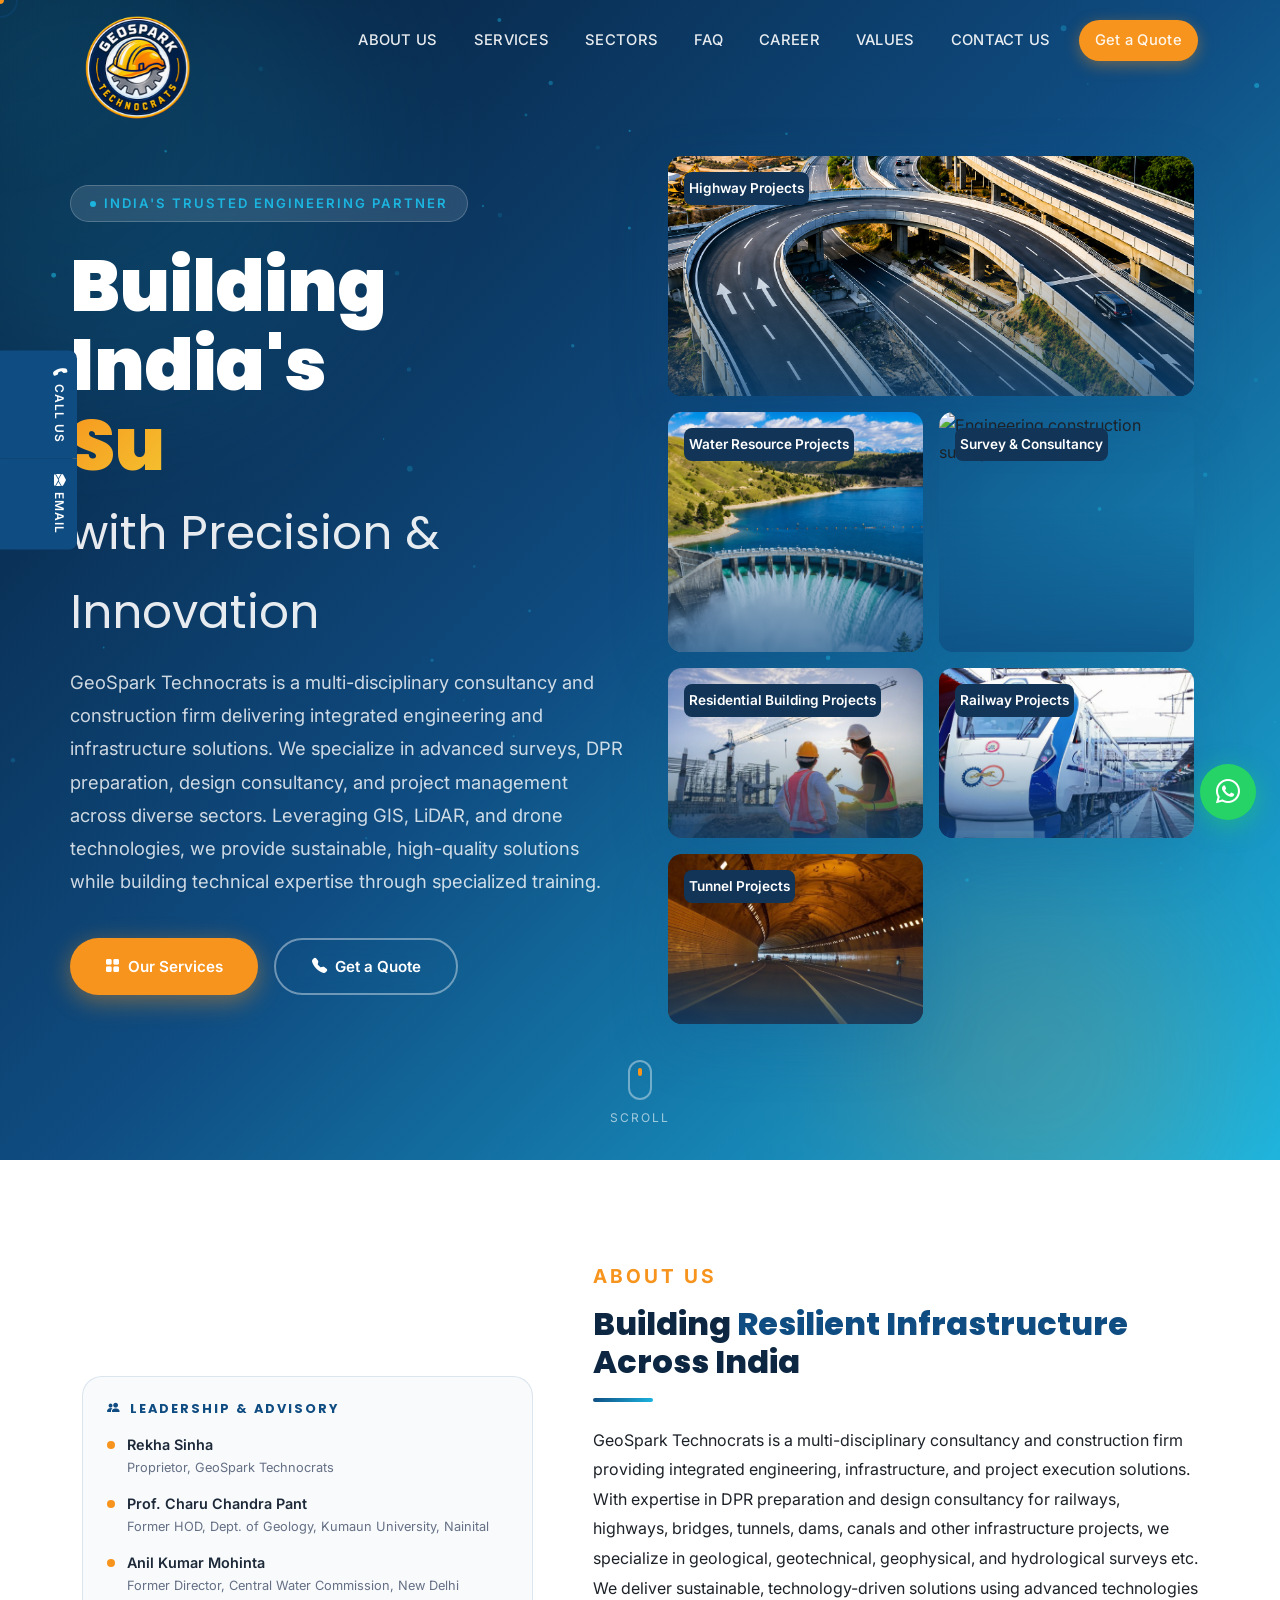
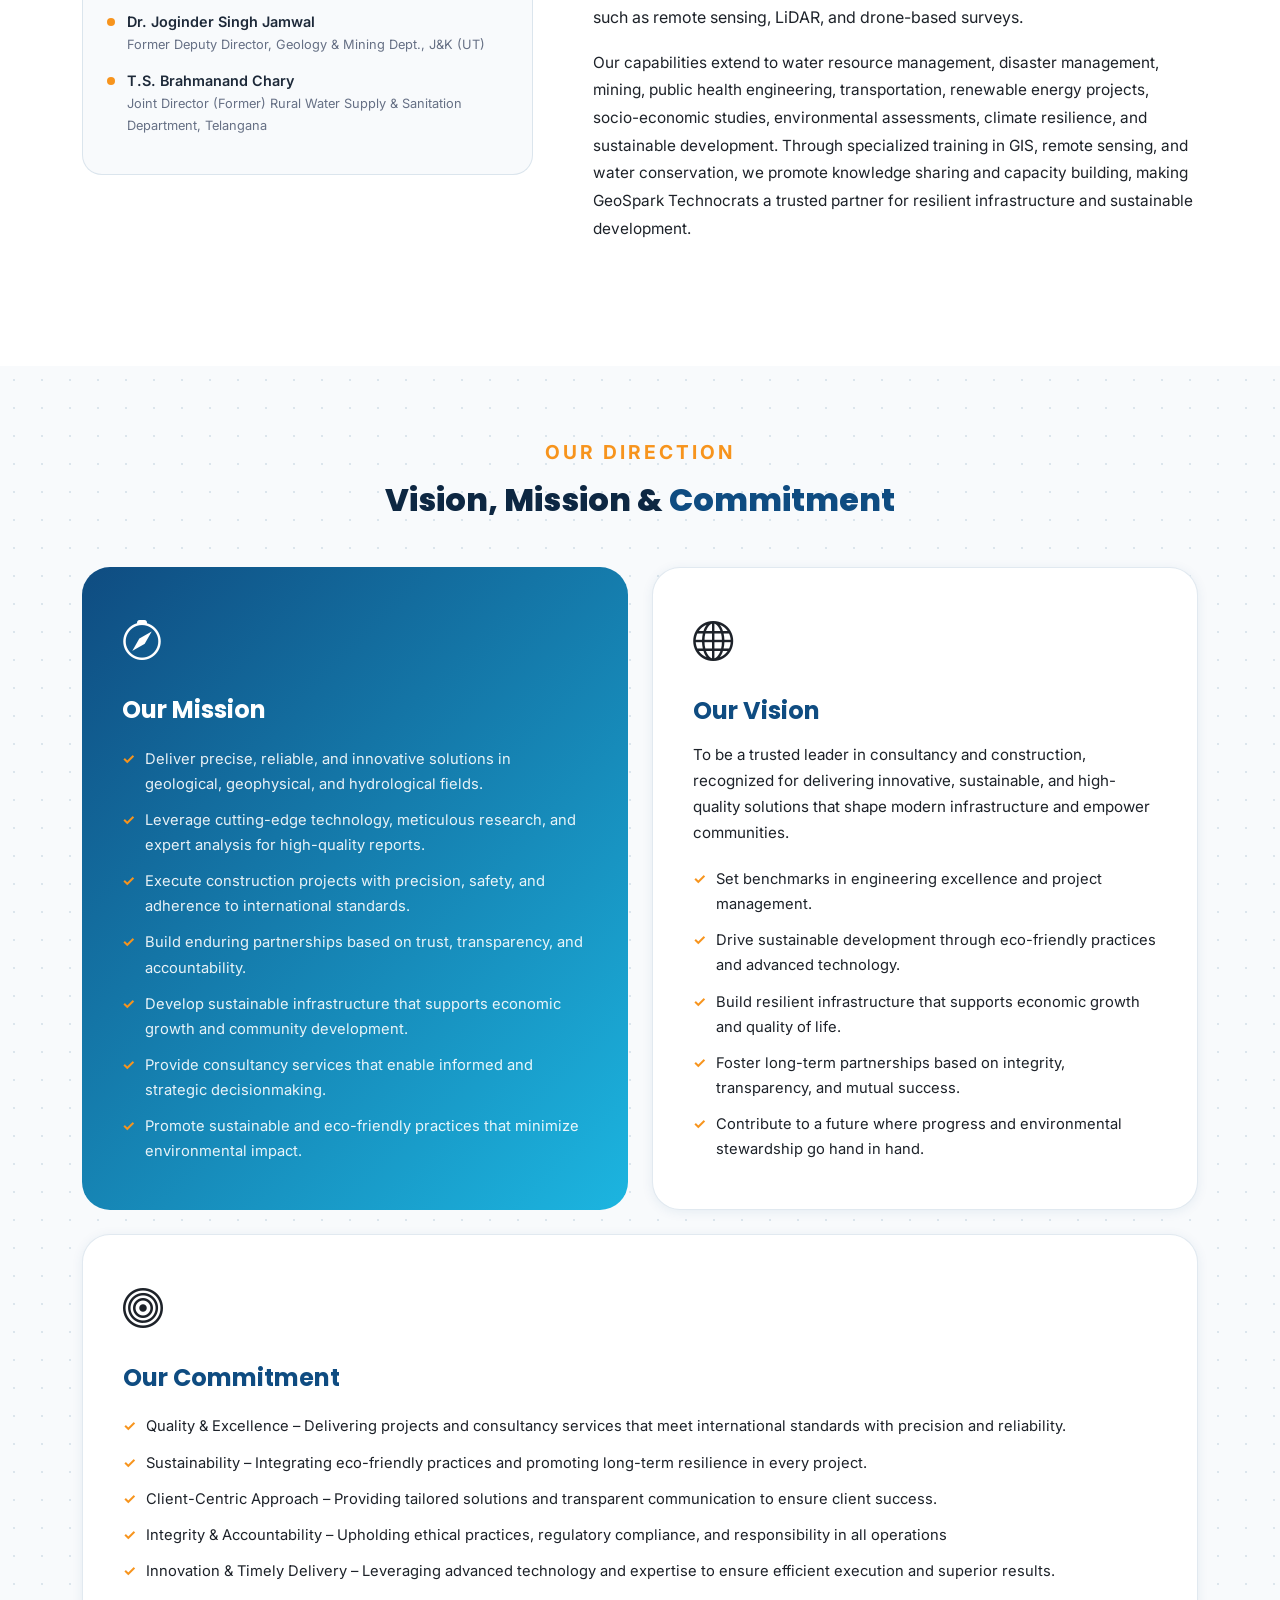
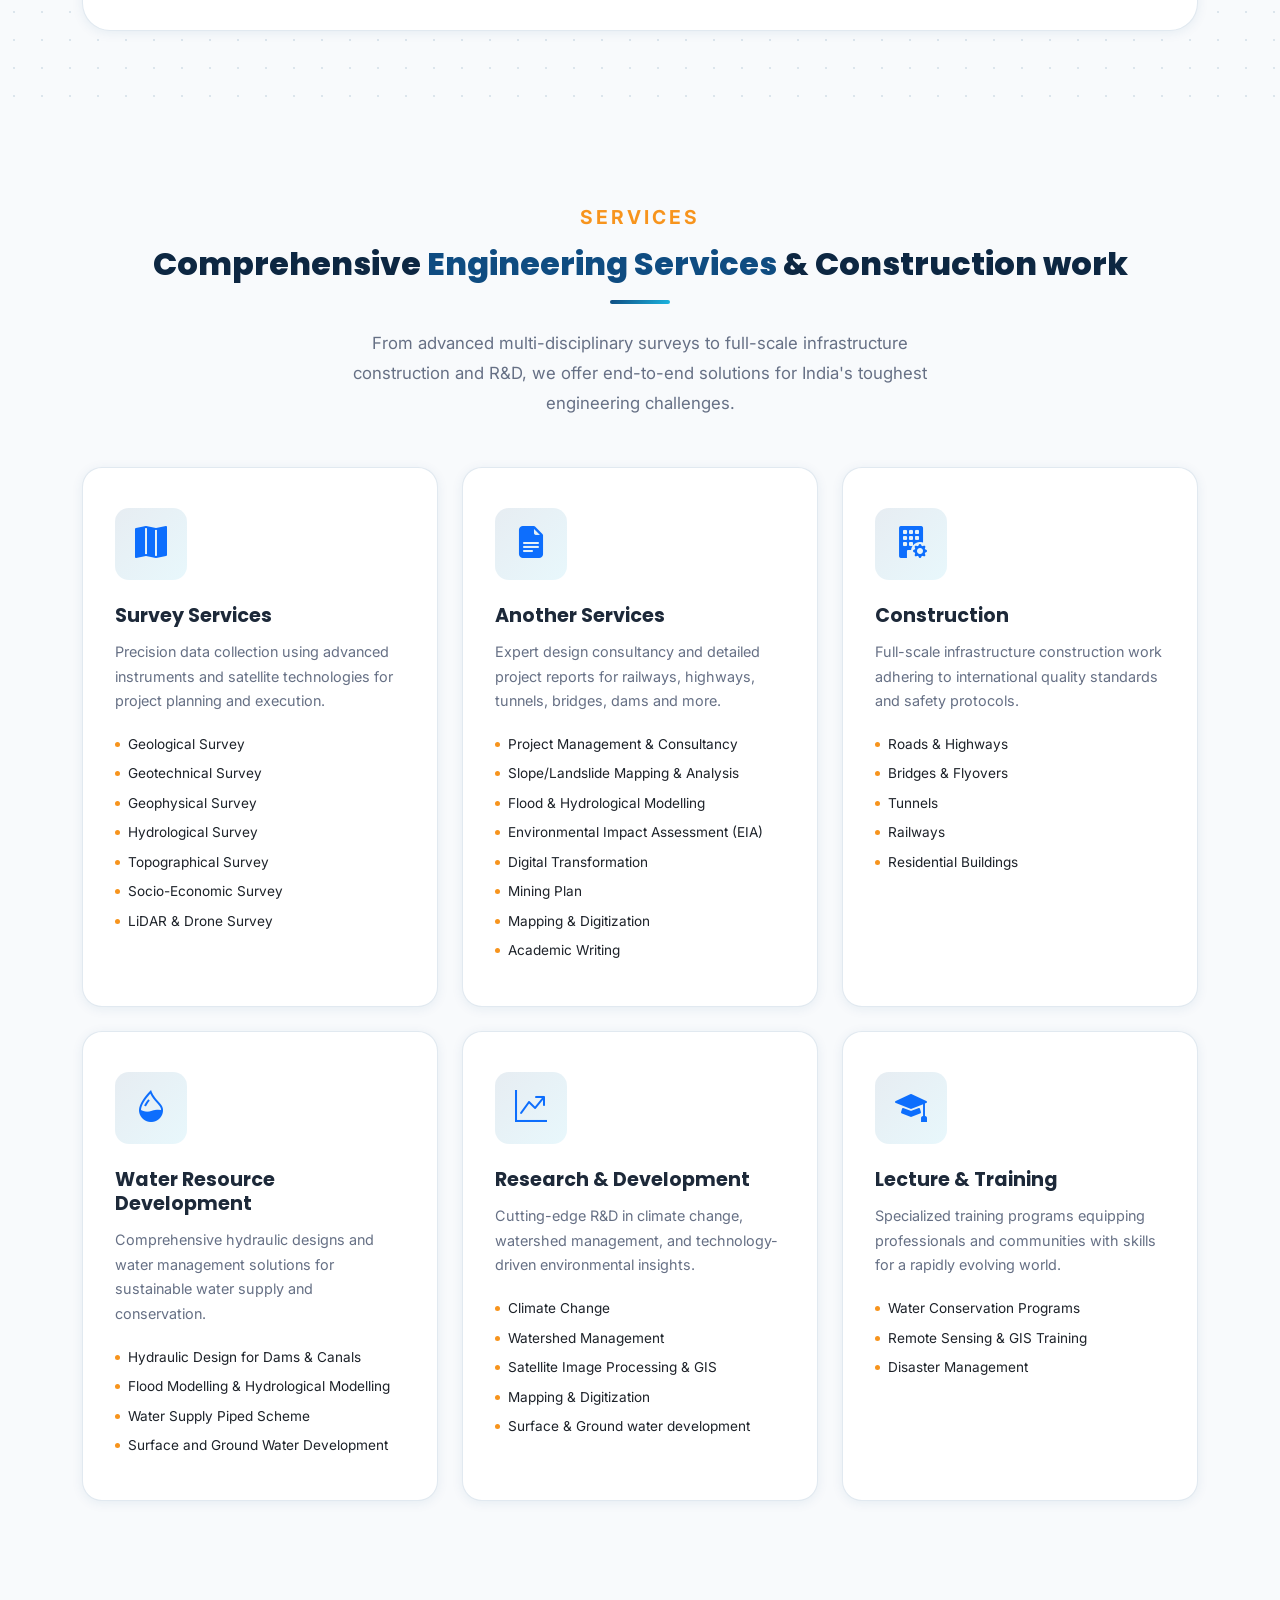
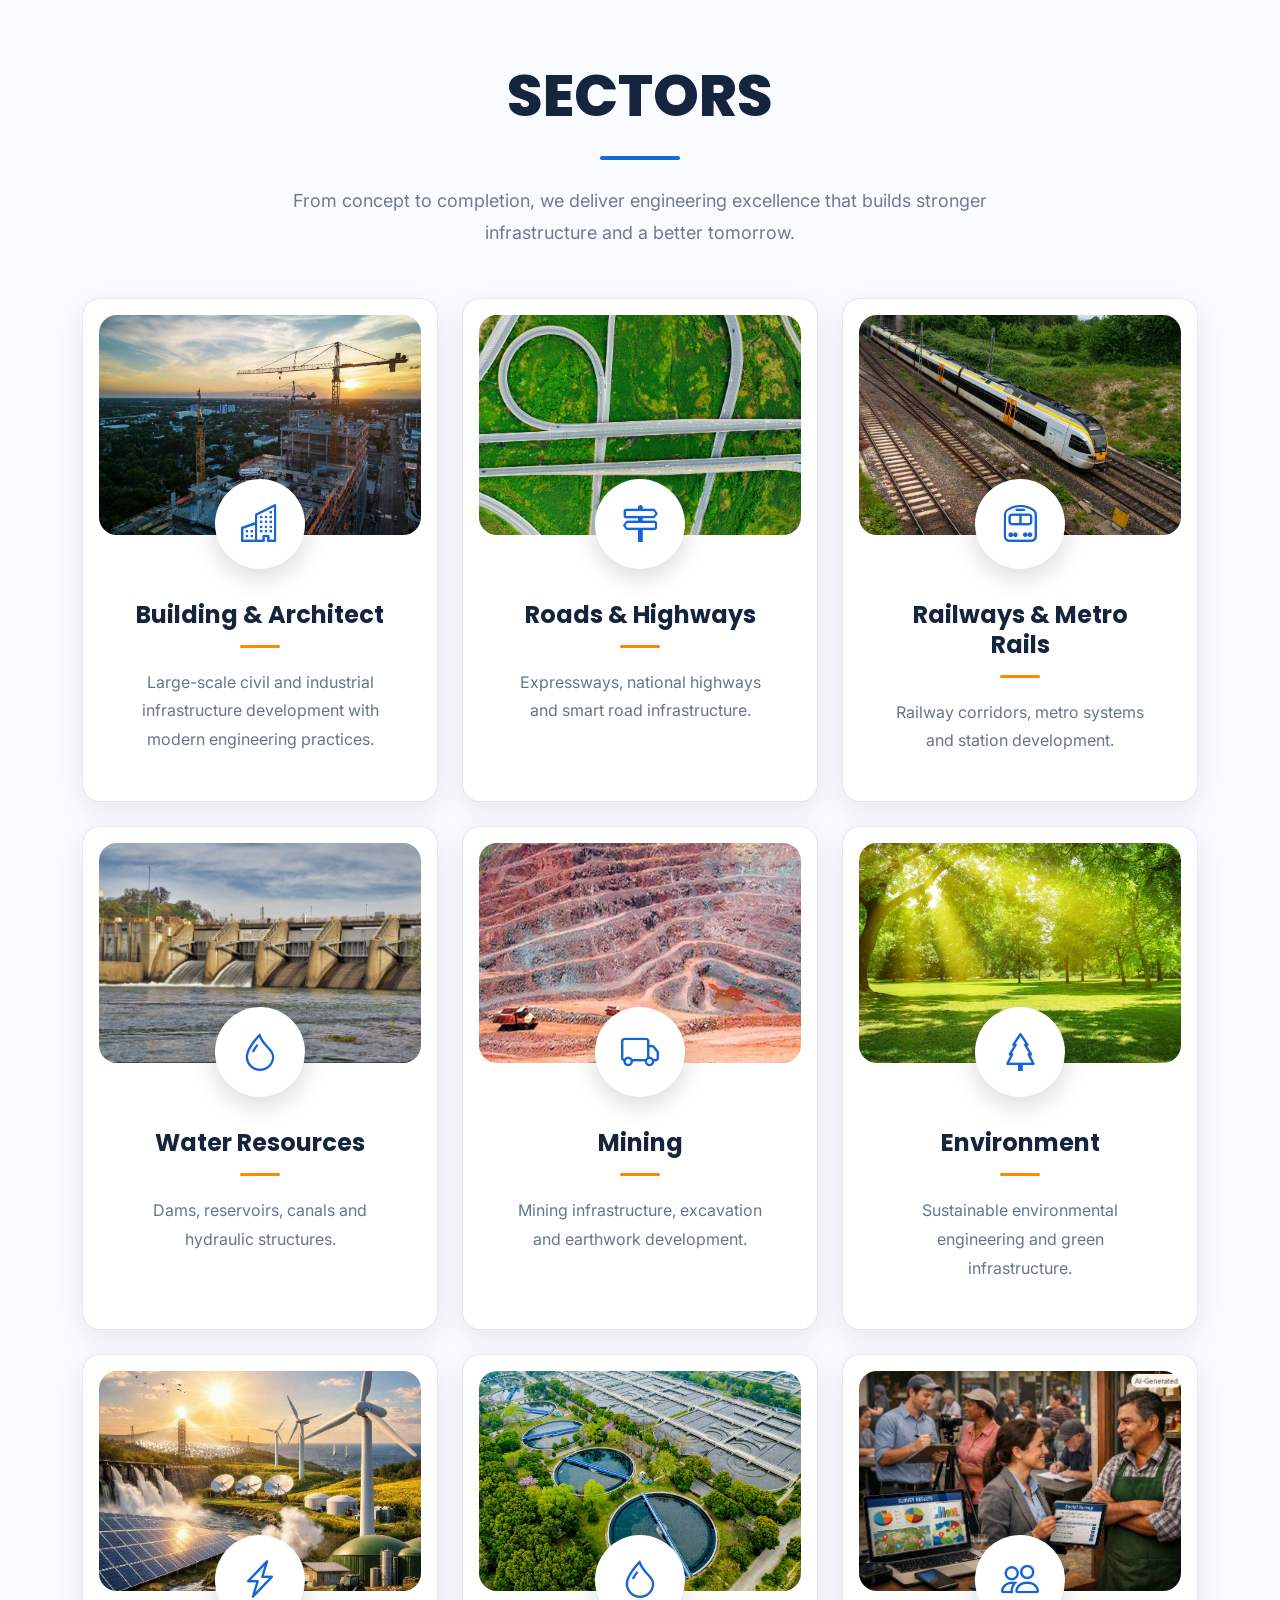
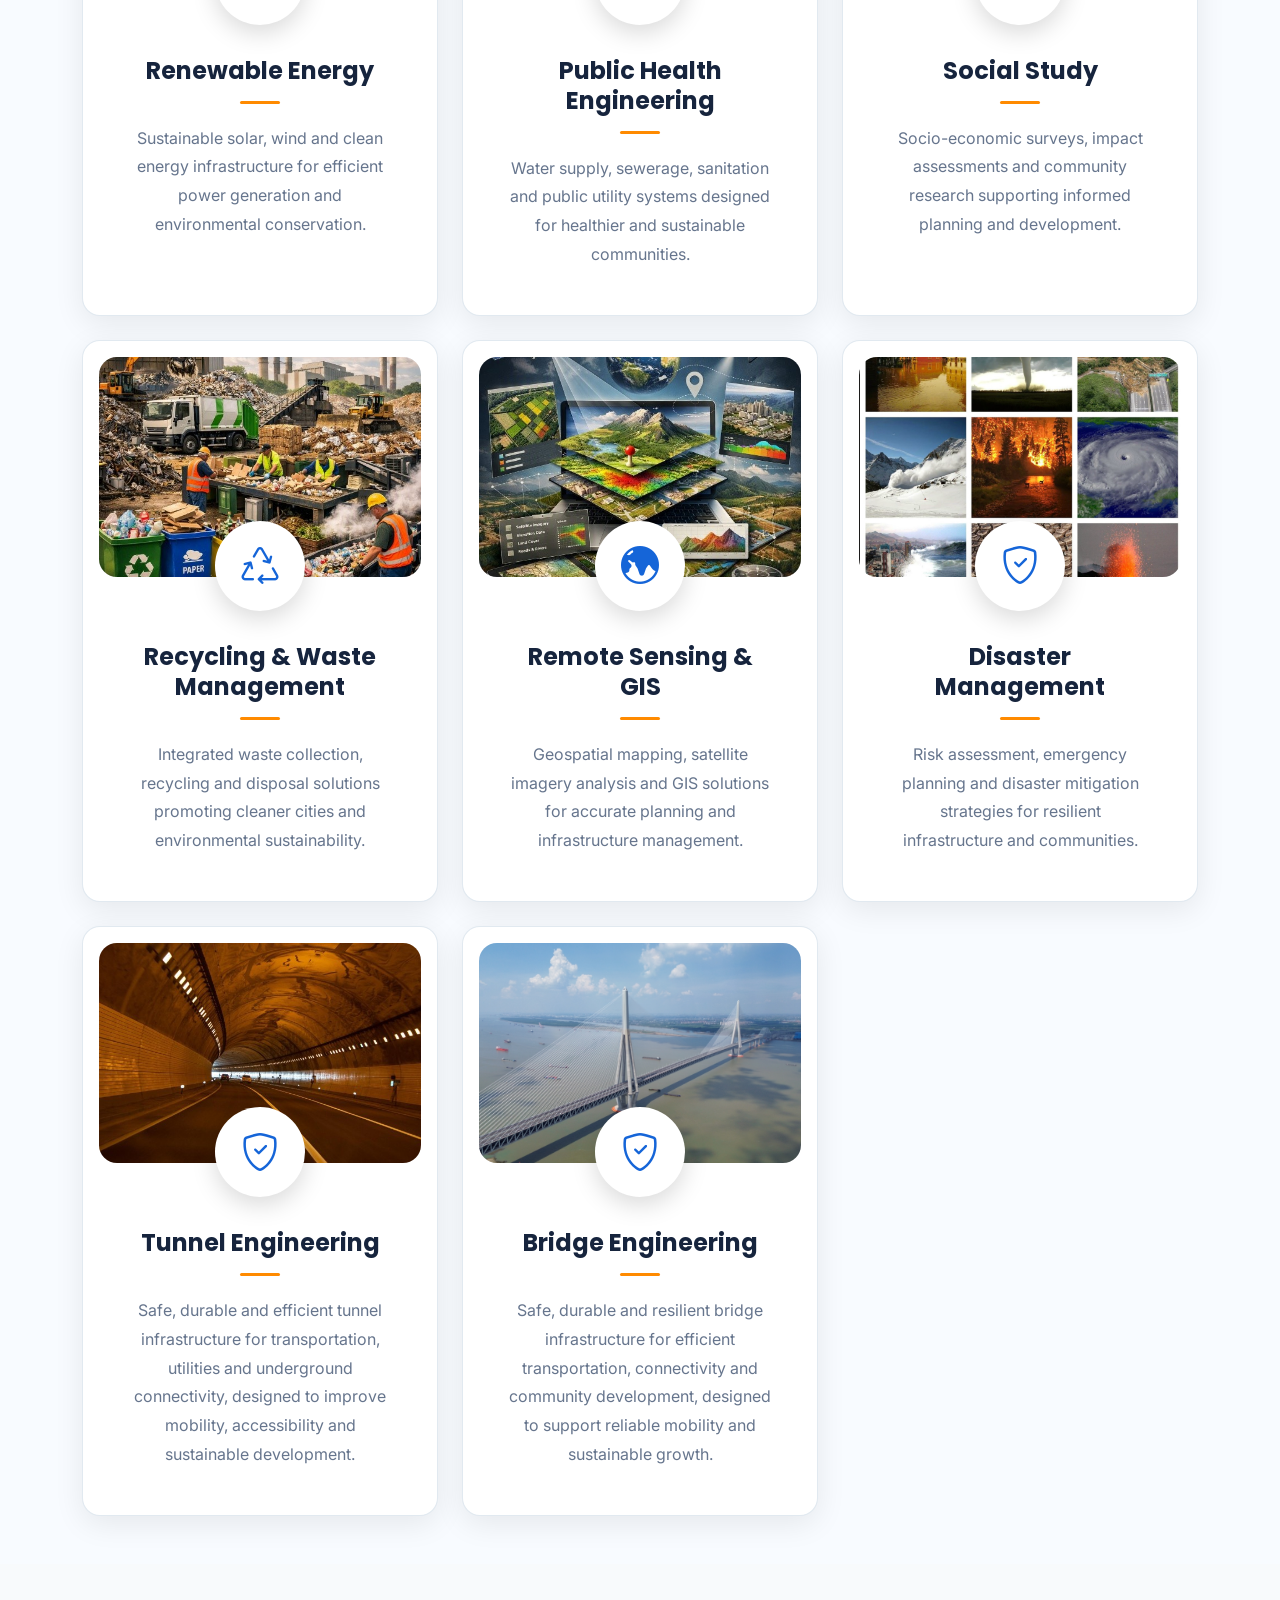
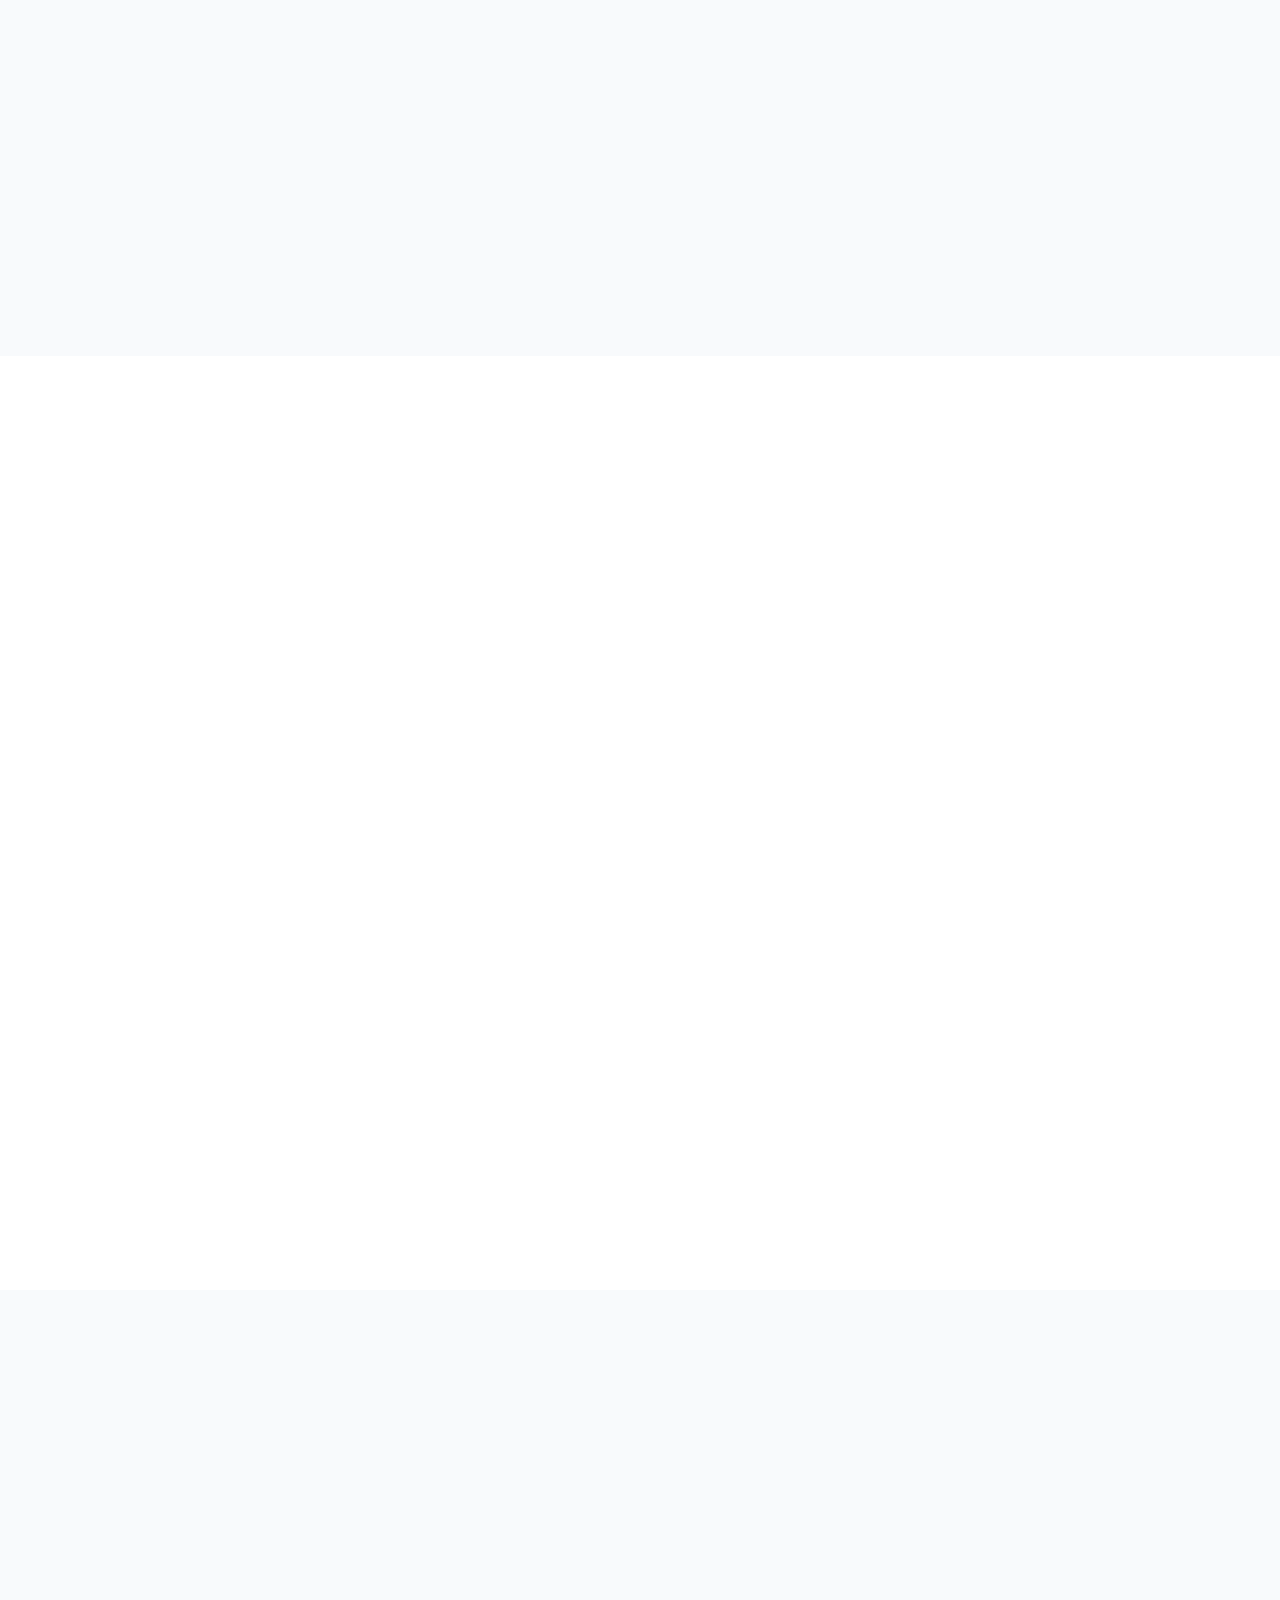
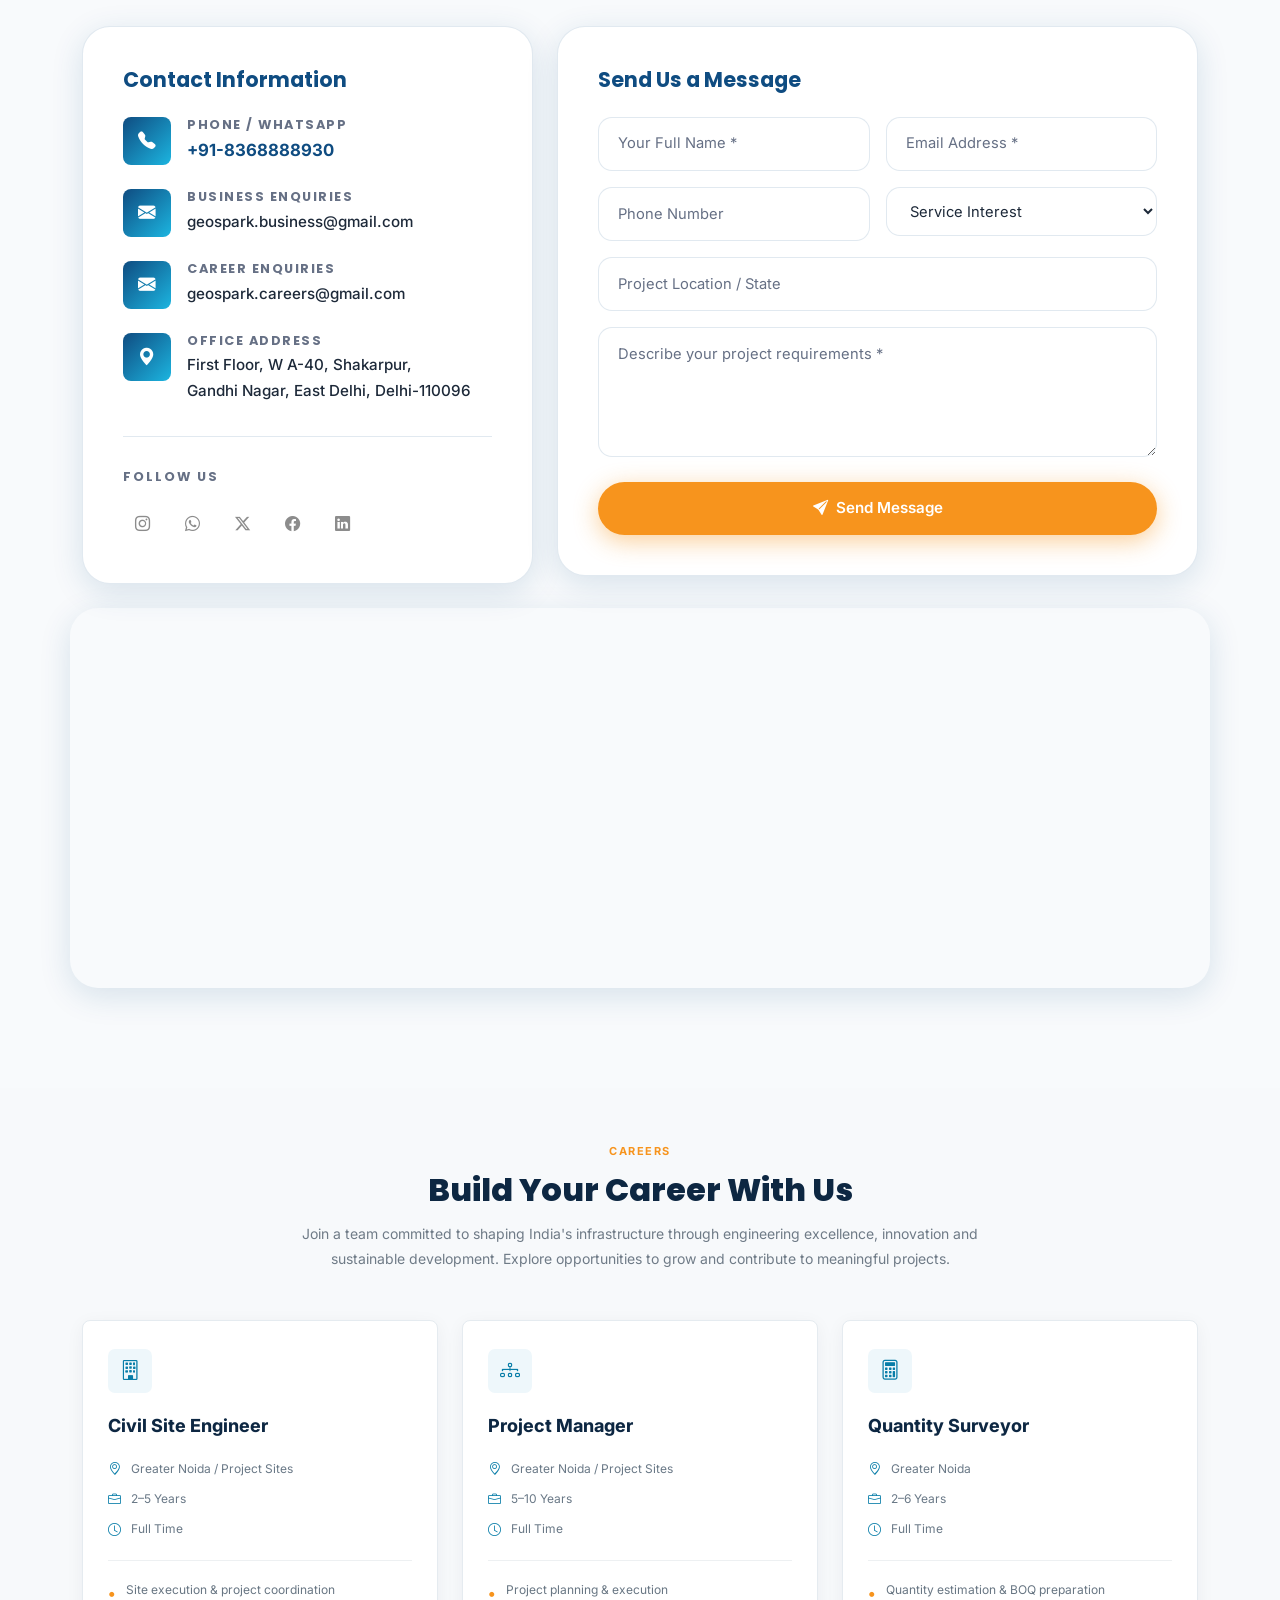
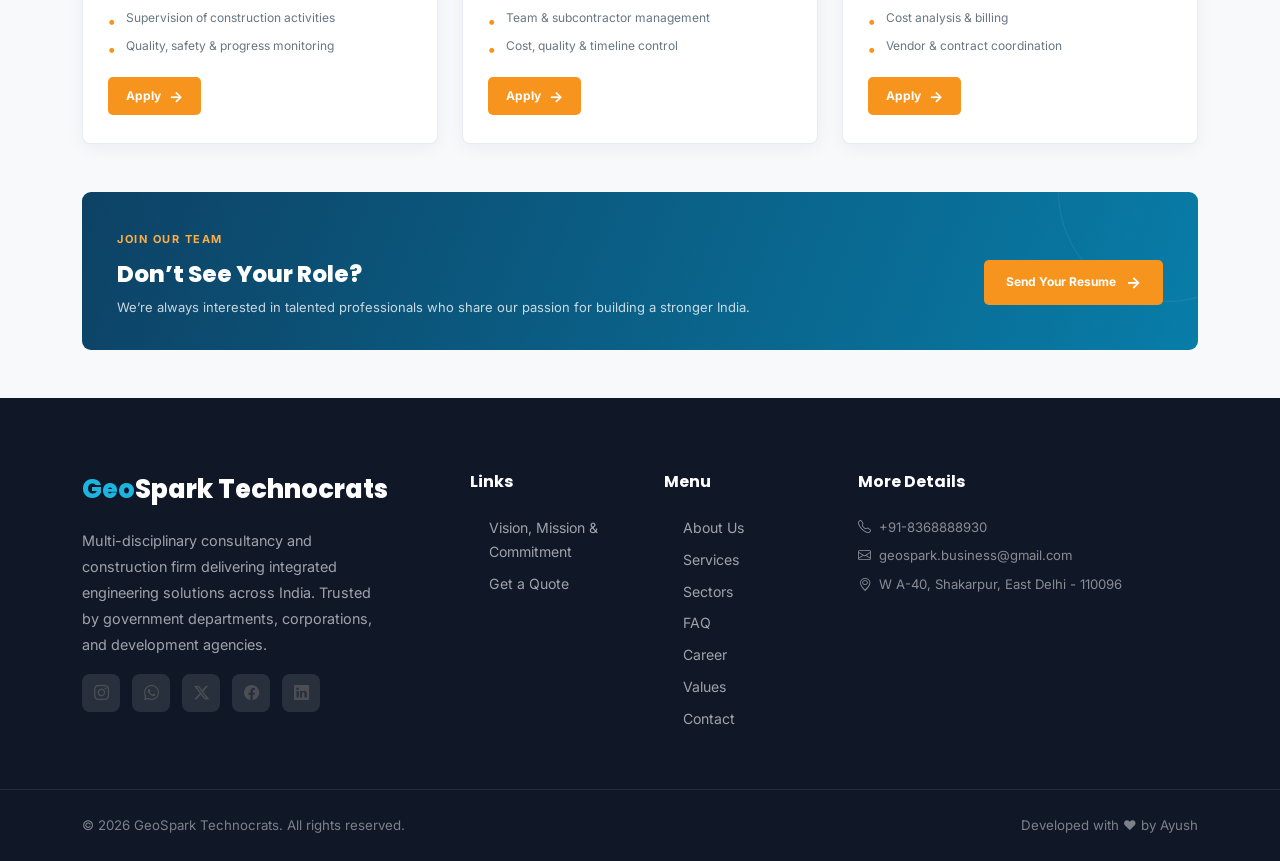
==== commit d8ff8cec: "add" ====
--- a/index.html
+++ b/index.html
@@ -65,7 +65,7 @@
 <!-- ============ Loading Screen ============ -->
 <div id="loader" role="status" aria-label="Loading">
   <div class="loader-logo">
-    <img src="./assets/images/logo_technocrats.png" style="width: 10rem;position: ;top: 1rem;"/>
+    <img src="./assets/images/logo_technocrats.png" style="width: 10rem;top: 1rem;"/>
     <!-- <span>Geo</span>Spark<br><small style="font-size:0.4em;font-weight:300;letter-spacing:4px;color:rgba(255,255,255,0.6)">TECHNOCRATS</small> -->
   </div>
   <div class="loader-bar"><div class="loader-bar-fill"></div></div>
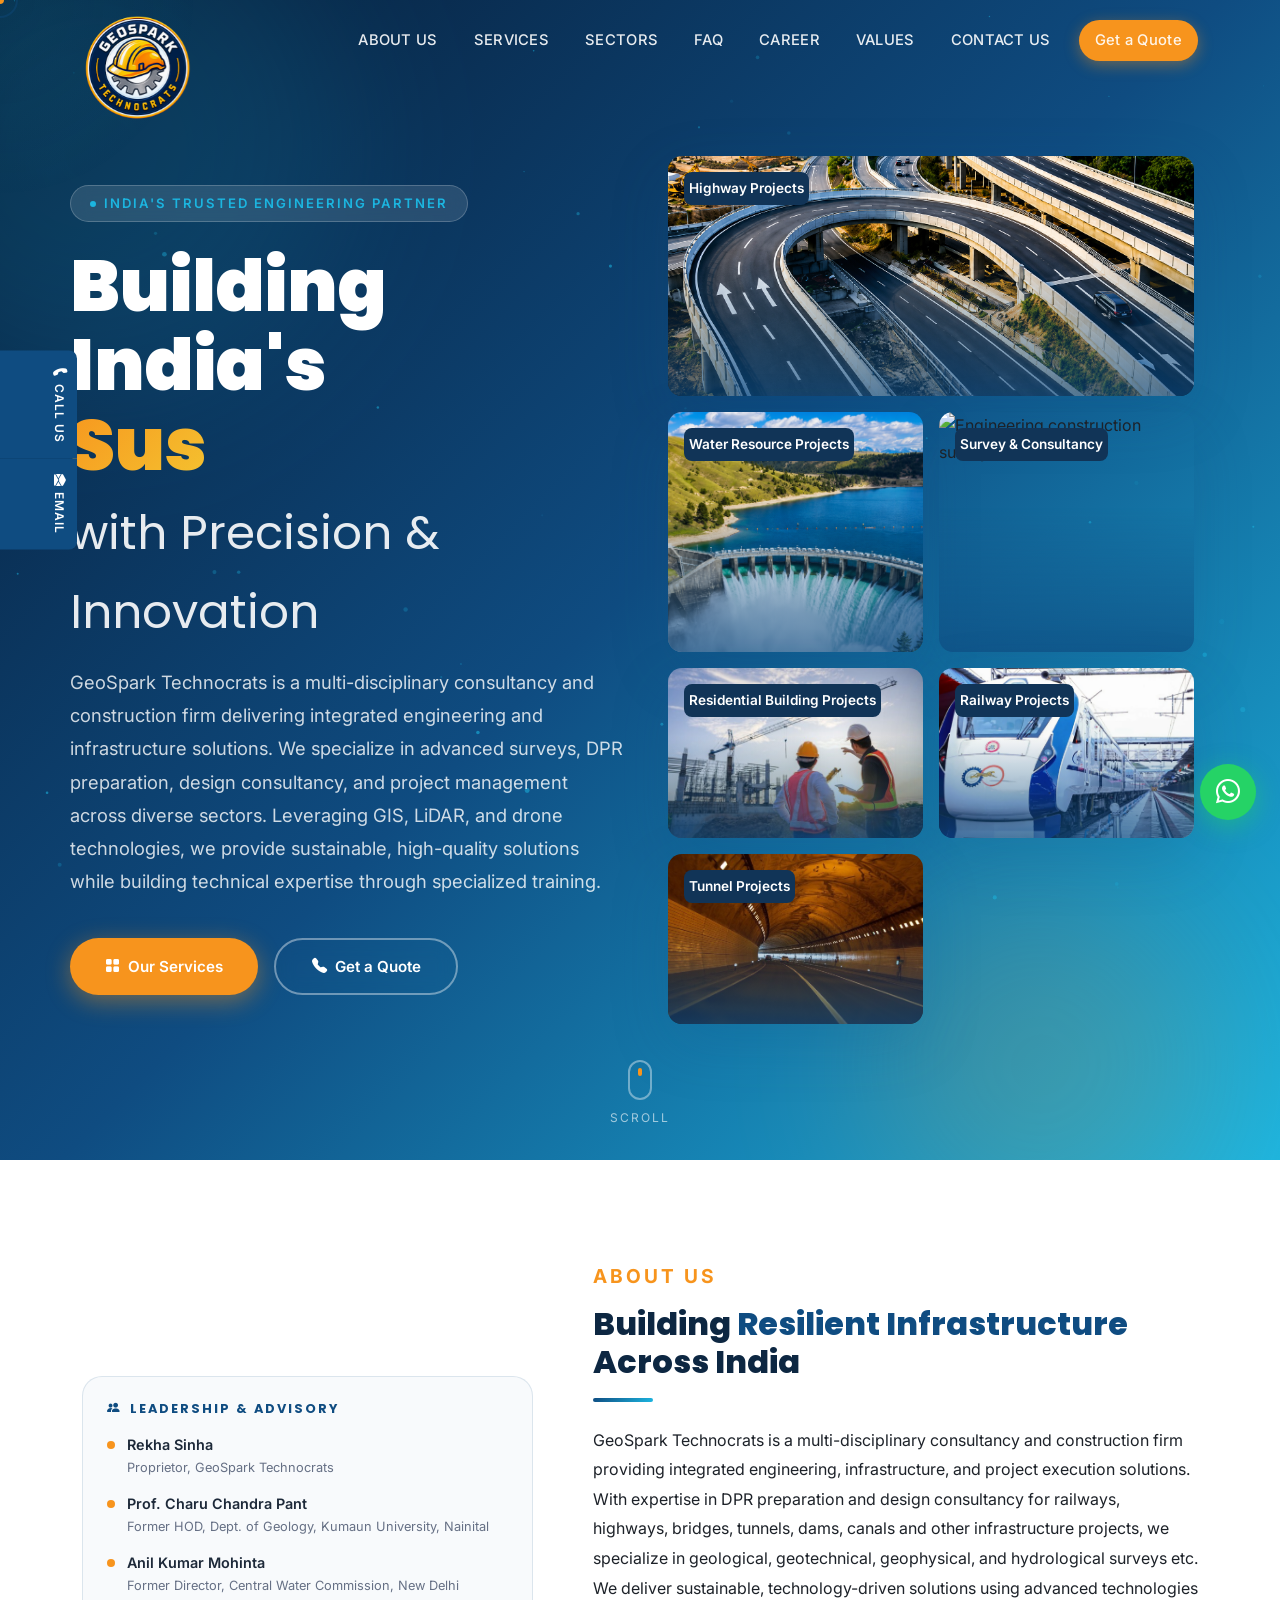
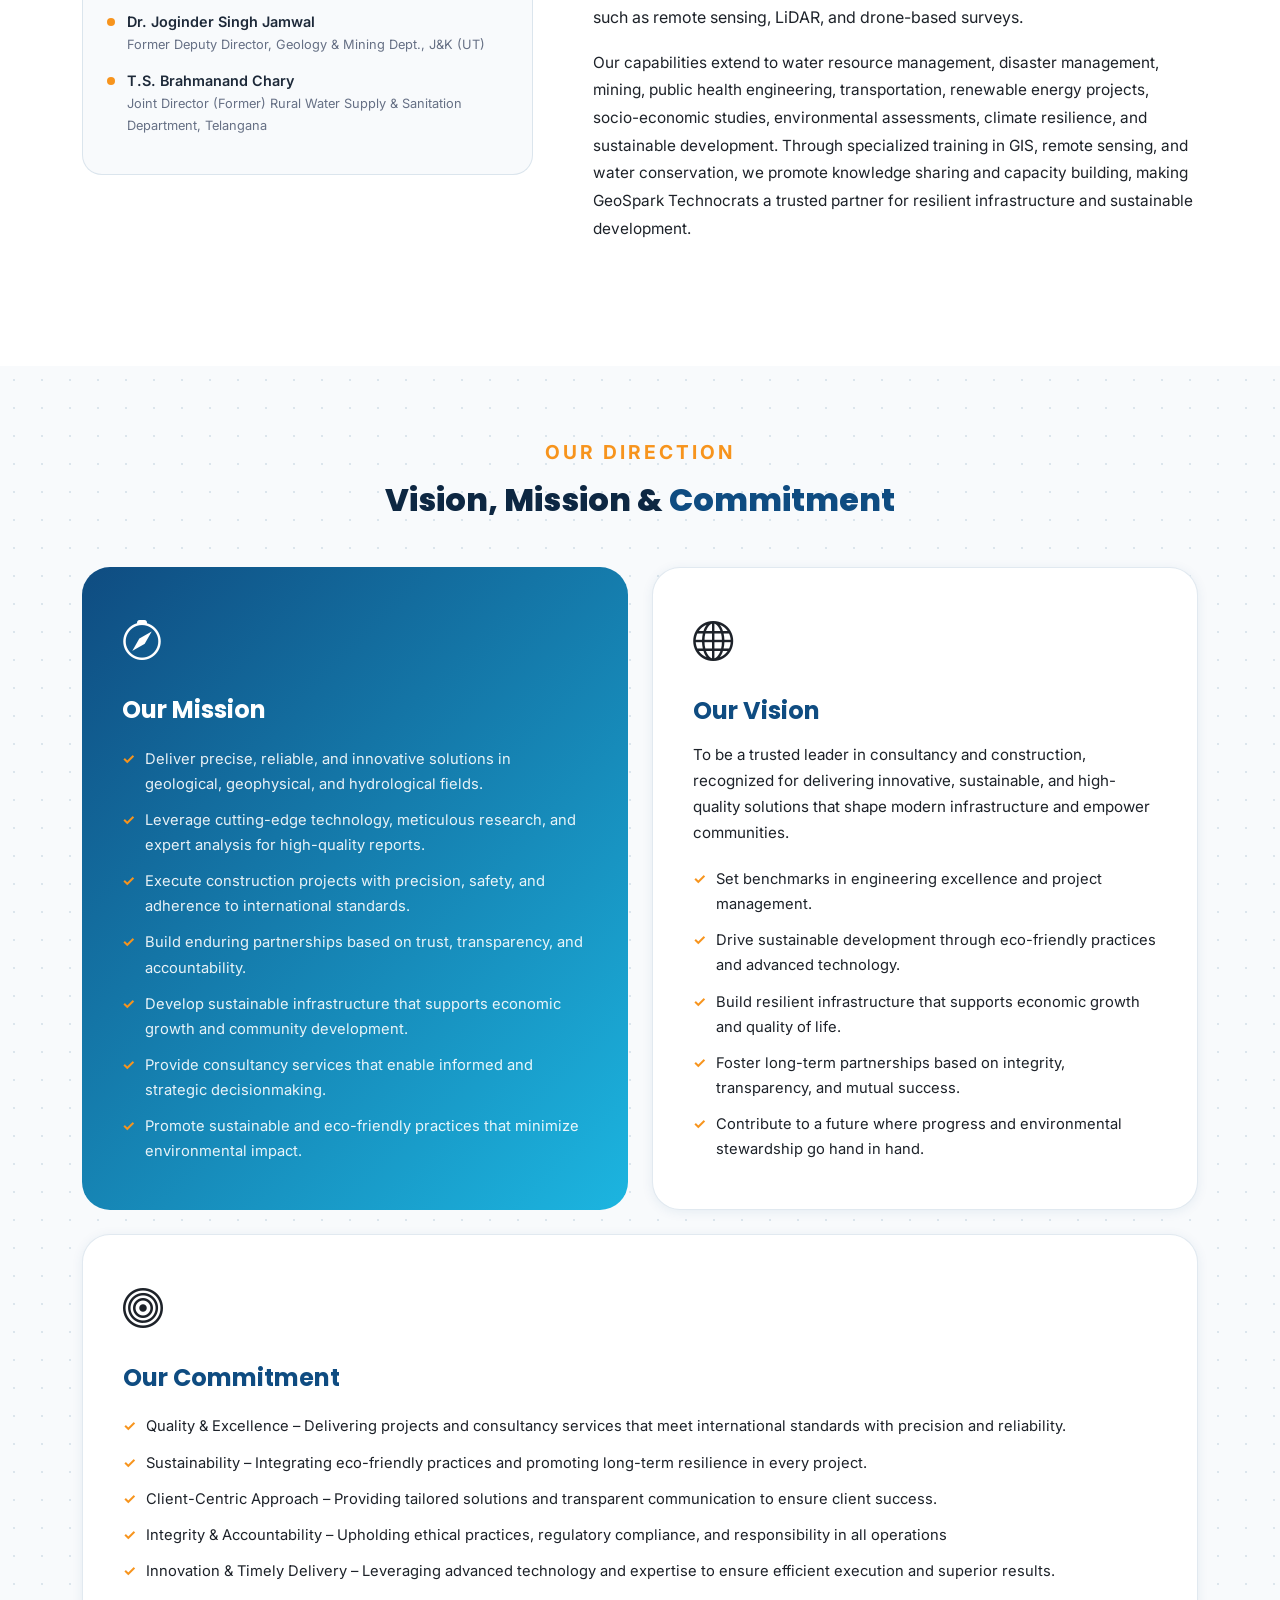
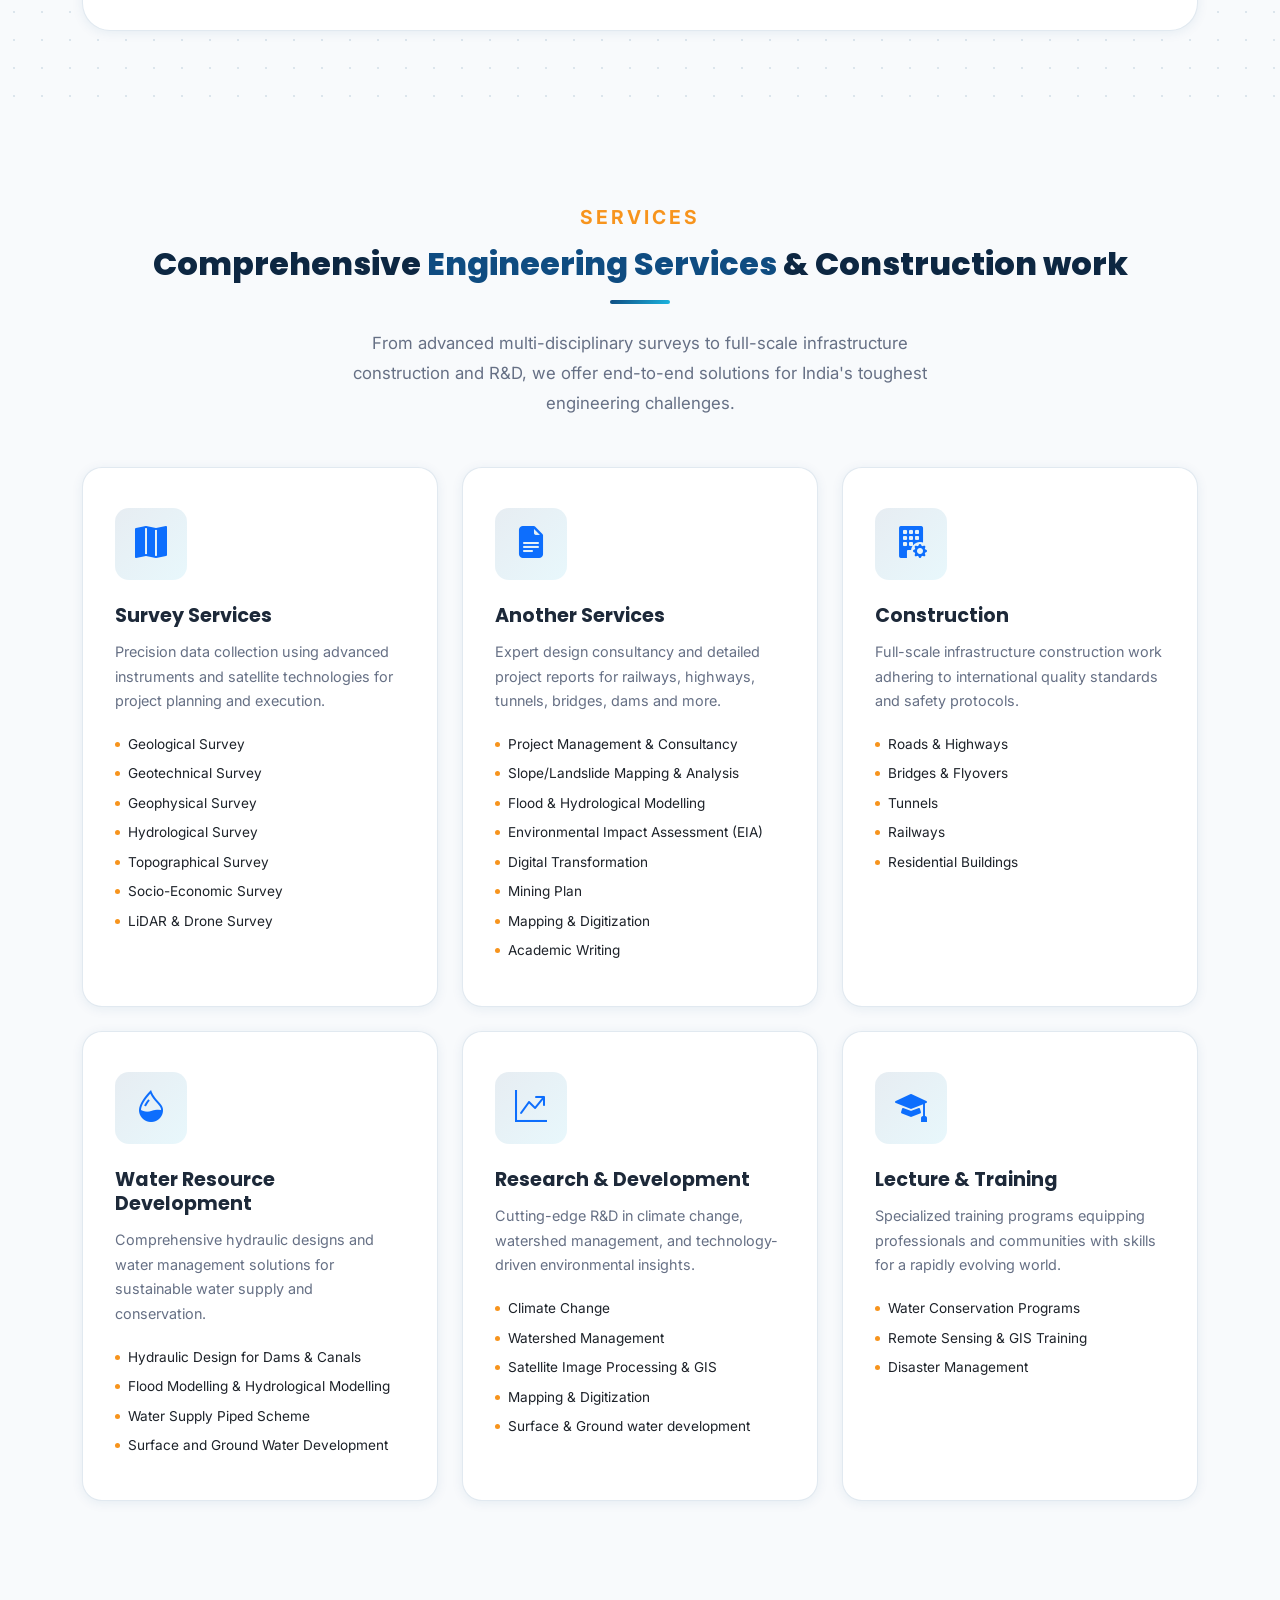
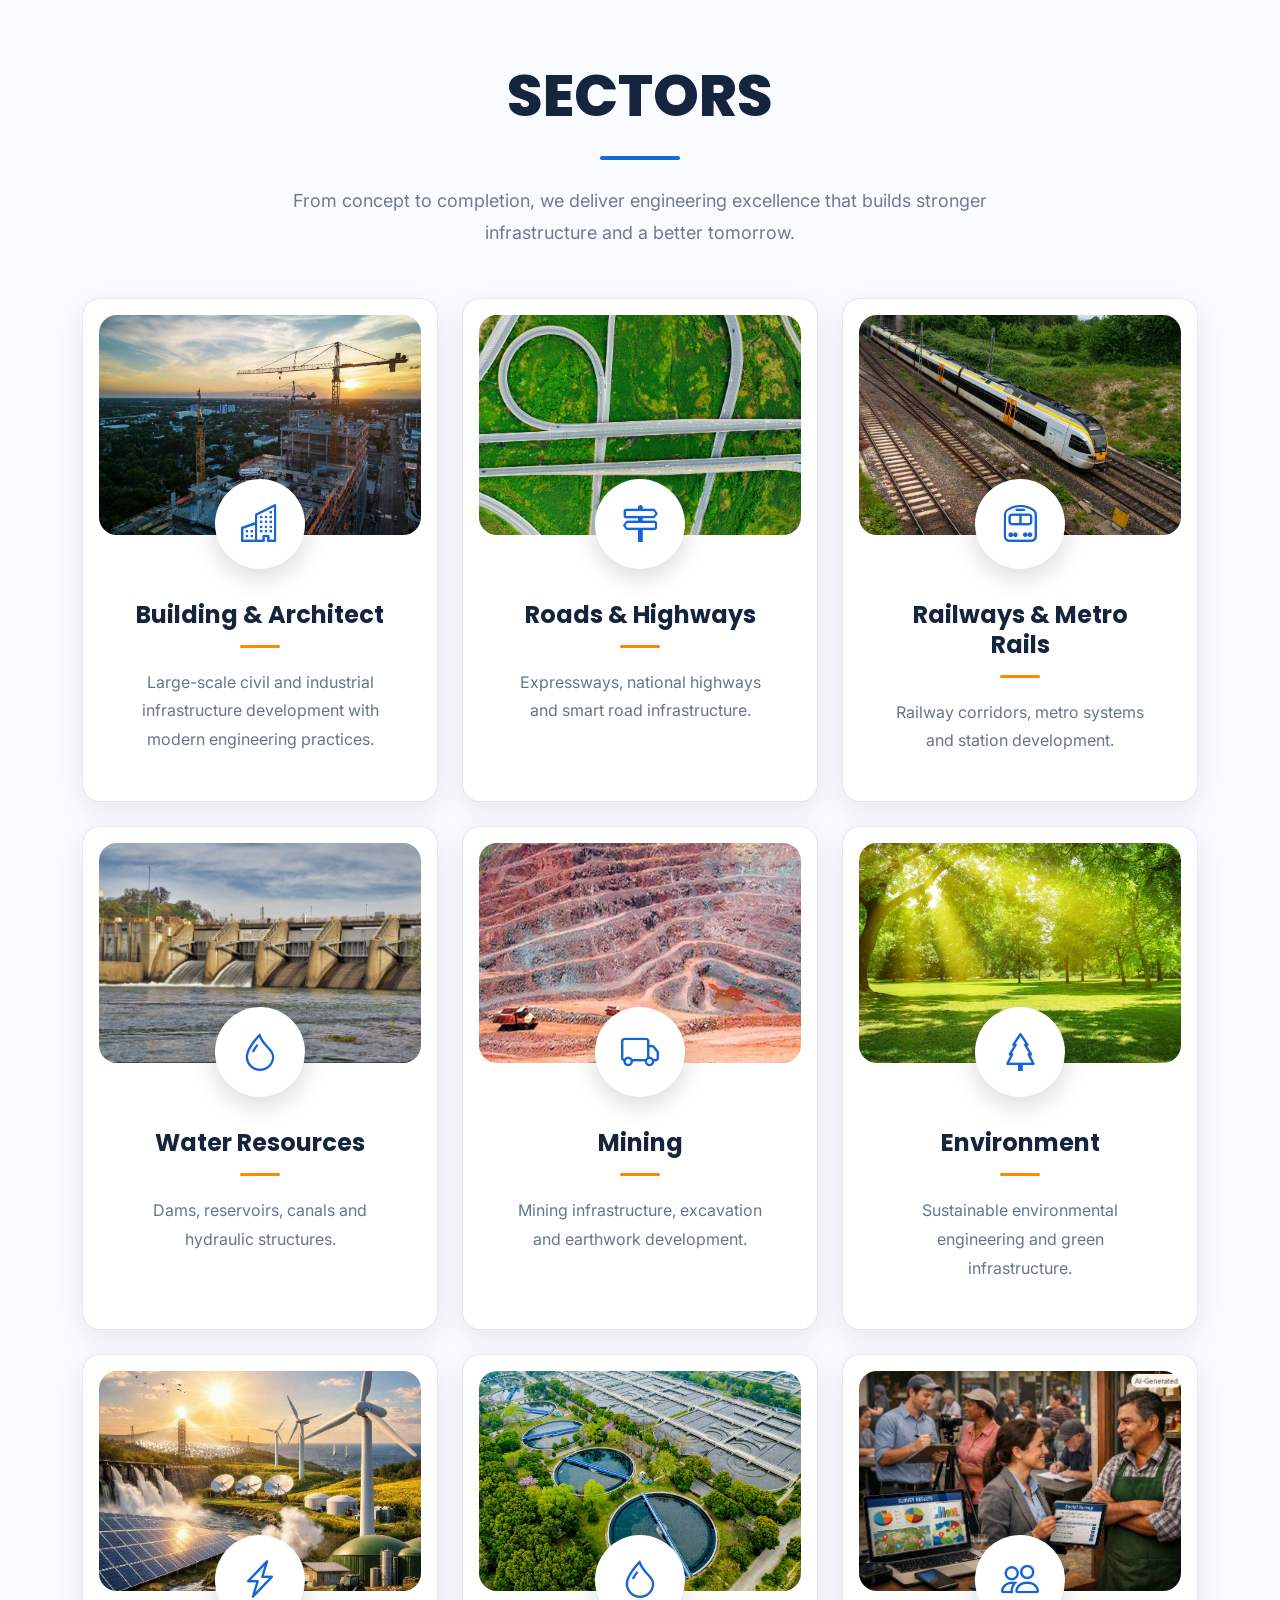
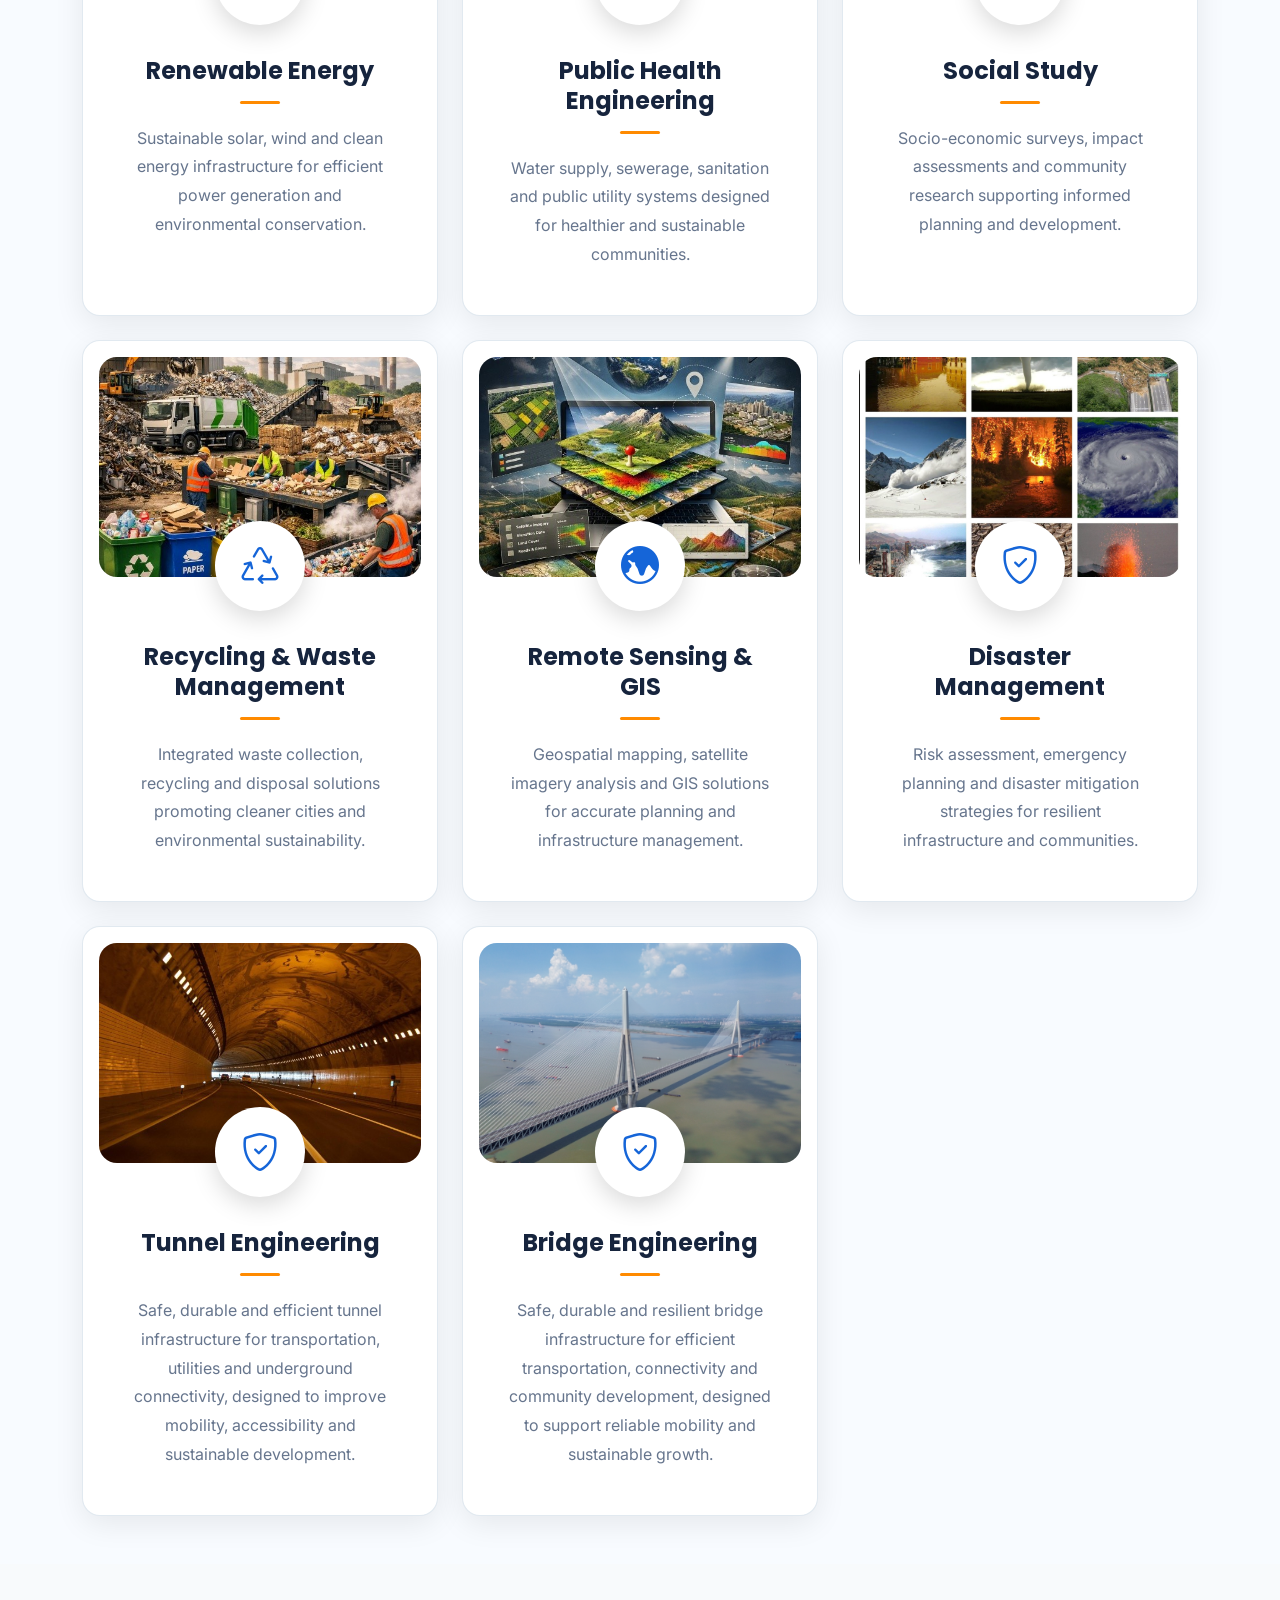
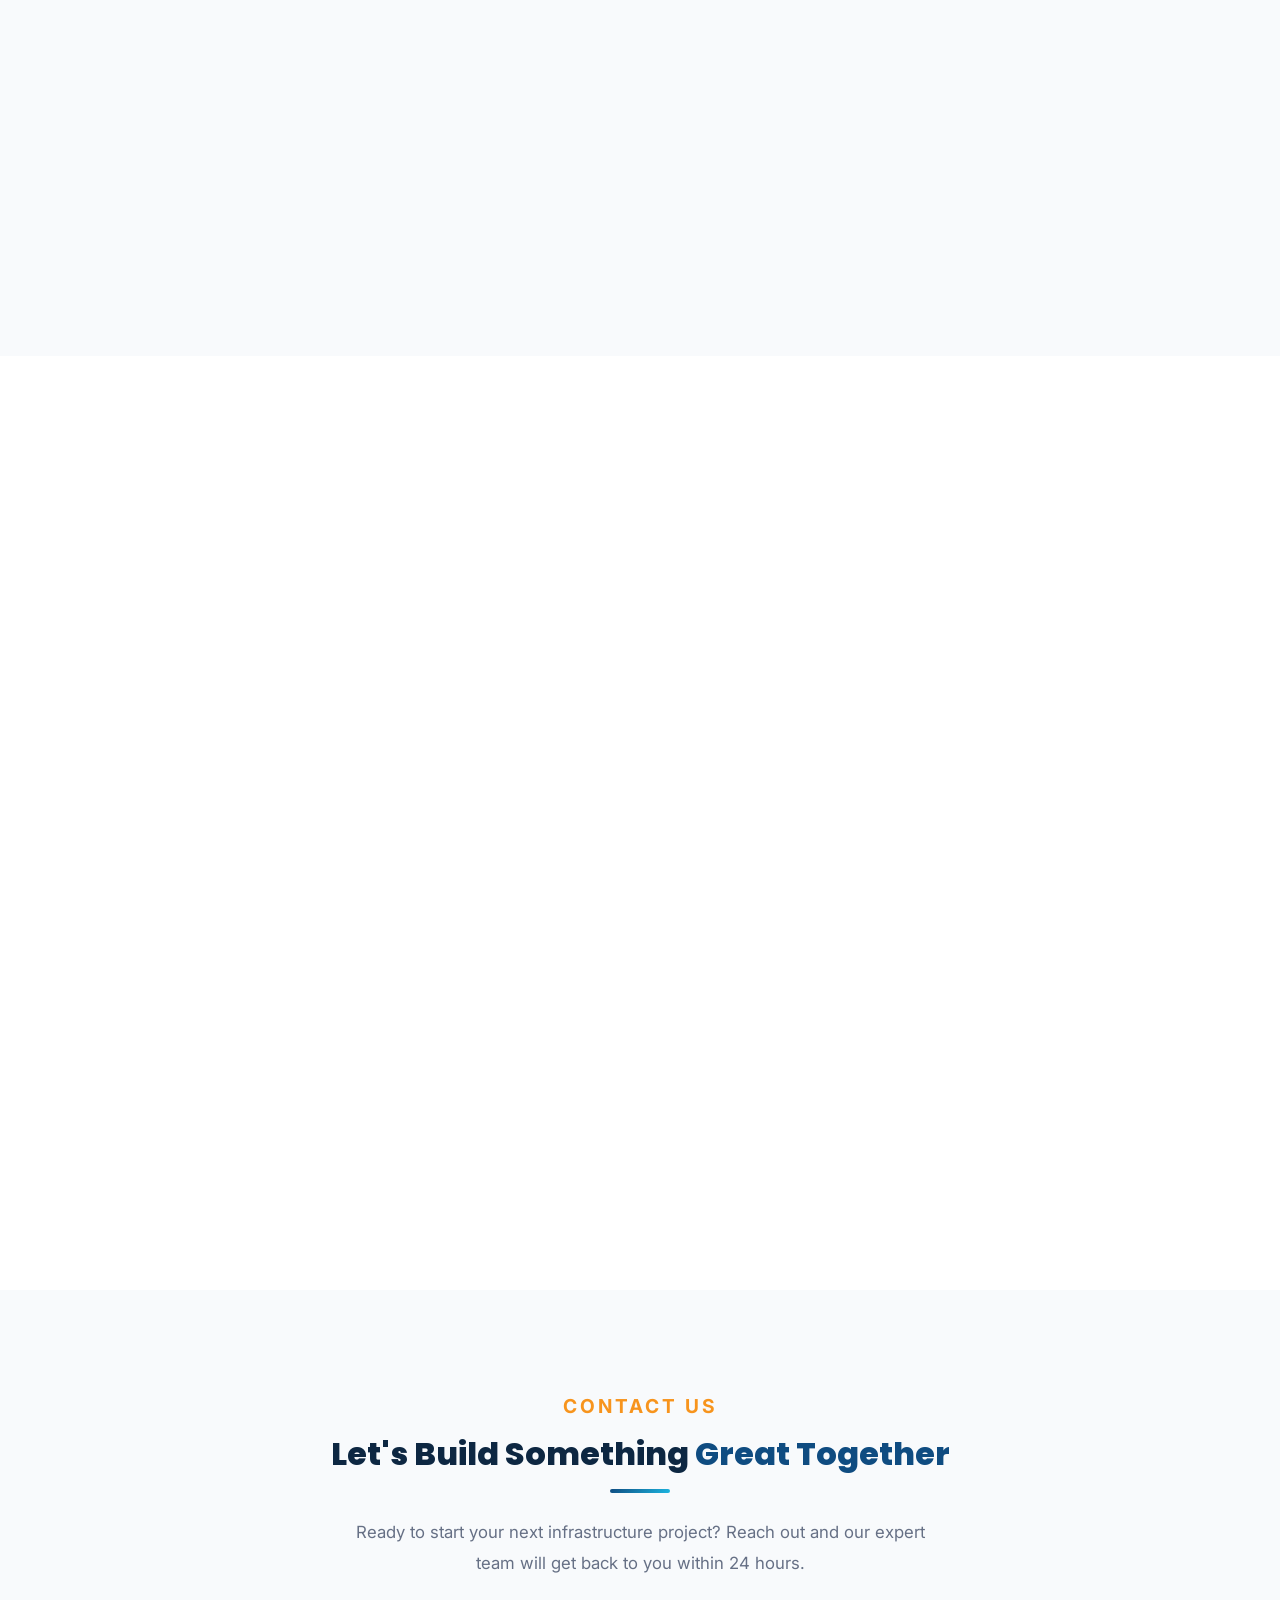
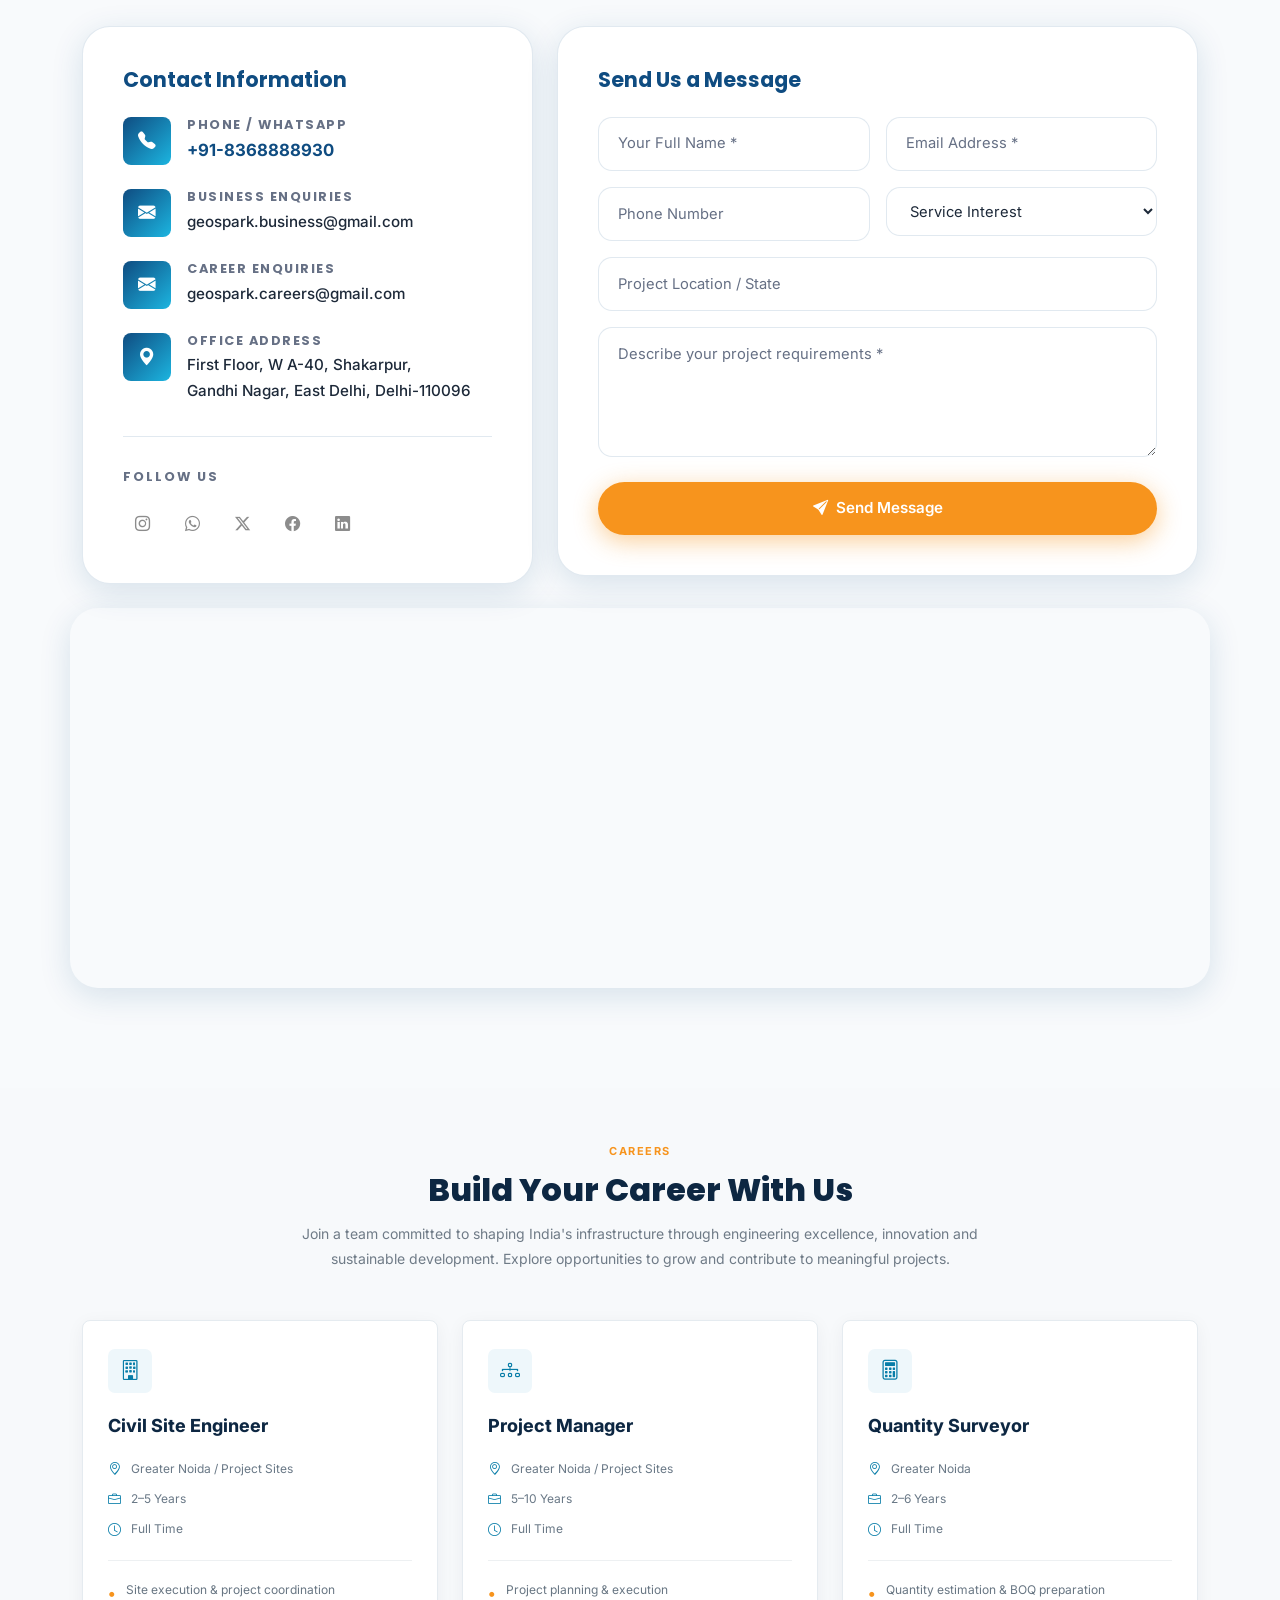
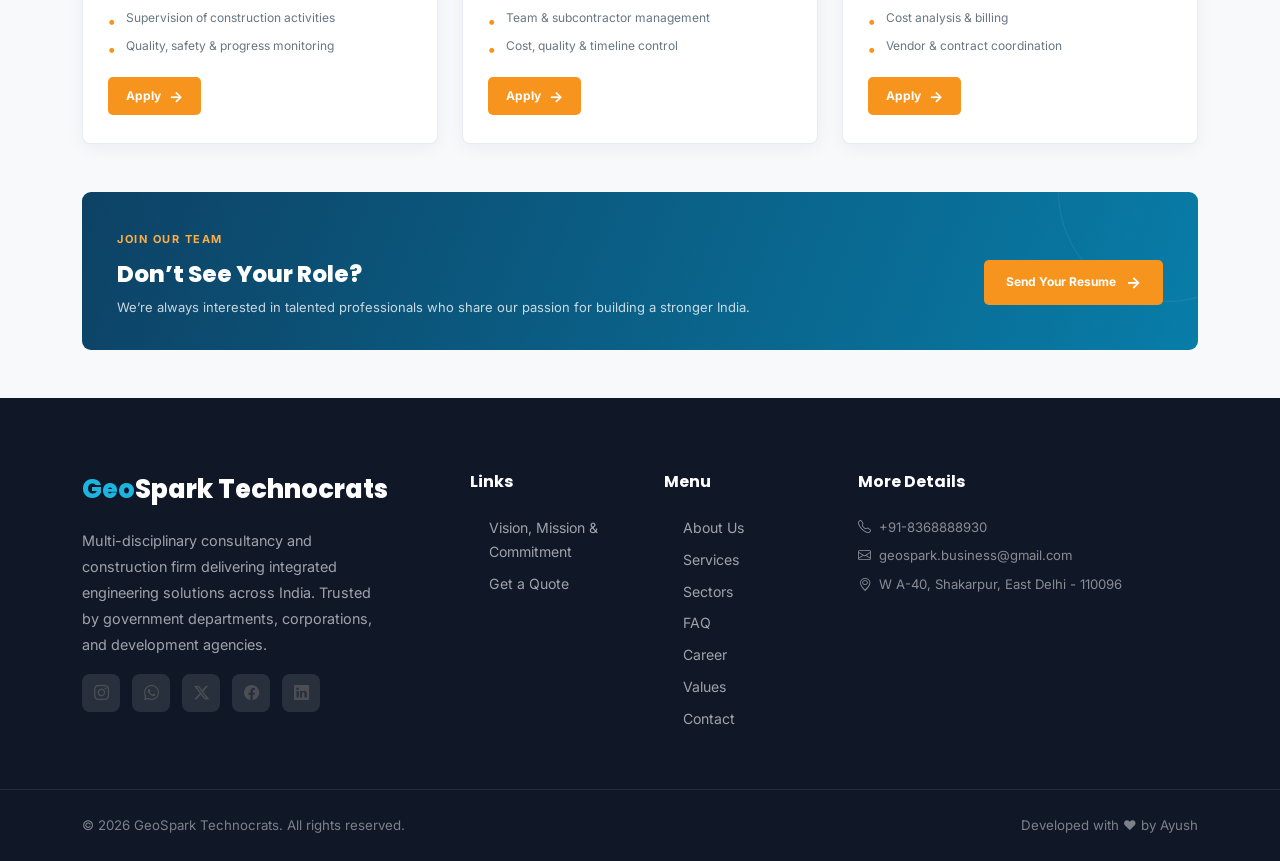
==== commit b48c1736: "add" ====
--- a/index.html
+++ b/index.html
@@ -1598,7 +1598,7 @@
       <div class="col-lg-7 fade-right">
         <div class="contact-card">
           <h4 style="color:var(--primary);margin-bottom:1.5rem;font-size:1.3rem">Send Us a Message</h4>
-          <form id="contactForm" novalidate aria-label="Contact form">
+          <form id="contactForm" novalidate aria-label="Contact form" action="contact.php" method="POST">
             <div class="row g-0">
               <div class="col-md-6 pe-md-2">
                 <input type="text" name="name" class="form-control-custom" placeholder="Your Full Name *" required aria-label="Full Name" />
@@ -3052,7 +3052,7 @@
             <div class="modal-body career-modal-body">
 
                 <form id="jobApplicationForm"
-                      action="#"
+                      action="job-application.php"
                       method="POST"
                       enctype="multipart/form-data">
 
@@ -3299,23 +3299,40 @@
 
 </div>
 <script>
+
 document.addEventListener("DOMContentLoaded", function () {
 
-    const applicationModal = document.getElementById("jobApplicationModal");
-    const jobPositionInput = document.getElementById("jobPosition");
-    const applicationForm = document.getElementById("jobApplicationForm");
+    const applicationModal =
+        document.getElementById("jobApplicationModal");
+
+    const jobPositionInput =
+        document.getElementById("jobPosition");
+
+    const applicationForm =
+        document.getElementById("jobApplicationForm");
+
+    const cvInput =
+        document.getElementById("cvFile");
+
+    const selectedFileName =
+        document.getElementById("selectedFileName");
+
 
     /*
-     * Get selected job when Apply button is clicked
+     * =========================
+     * SELECT JOB POSITION
+     * =========================
      */
+
     document.querySelectorAll(".career-apply-btn").forEach(function (button) {
 
         button.addEventListener("click", function () {
 
-            const jobName = this.getAttribute("data-job");
+            const jobName =
+                this.getAttribute("data-job");
 
             if (jobPositionInput) {
-                jobPositionInput.value = jobName;
+                jobPositionInput.value = jobName || "";
             }
 
         });
@@ -3324,10 +3341,10 @@
 
 
     /*
-     * Display selected CV filename
+     * =========================
+     * CV FILE SELECTION
+     * =========================
      */
-    const cvInput = document.getElementById("cvFile");
-    const selectedFileName = document.getElementById("selectedFileName");
 
     if (cvInput) {
 
@@ -3337,14 +3354,14 @@
 
                 const file = this.files[0];
 
-                /*
-                 * Maximum file size: 5 MB
-                 */
-                const maxSize = 5 * 1024 * 1024;
+                const maxSize =
+                    5 * 1024 * 1024;
 
                 if (file.size > maxSize) {
 
-                    alert("CV file size must be less than 5 MB.");
+                    alert(
+                        "CV file size must be less than 5 MB."
+                    );
 
                     this.value = "";
                     selectedFileName.textContent = "";
@@ -3352,6 +3369,34 @@
                     return;
                 }
 
+
+                const allowedTypes = [
+                    "application/pdf",
+                    "application/msword",
+                    "application/vnd.openxmlformats-officedocument.wordprocessingml.document"
+                ];
+
+                const extension =
+                    file.name
+                        .split(".")
+                        .pop()
+                        .toLowerCase();
+
+                if (
+                    !["pdf", "doc", "docx"].includes(extension)
+                ) {
+
+                    alert(
+                        "Only PDF, DOC and DOCX files are allowed."
+                    );
+
+                    this.value = "";
+                    selectedFileName.textContent = "";
+
+                    return;
+                }
+
+
                 selectedFileName.textContent =
                     "Selected: " + file.name;
 
@@ -3367,8 +3412,192 @@
 
 
     /*
-     * Reset form when modal closes
+     * =========================
+     * SUBMIT APPLICATION
+     * =========================
      */
+
+    if (applicationForm) {
+
+        applicationForm.addEventListener(
+            "submit",
+            async function (e) {
+
+                e.preventDefault();
+
+                const form = this;
+
+                const submitButton =
+                    form.querySelector(
+                        'button[type="submit"]'
+                    );
+
+
+                /*
+                 * HTML validation
+                 */
+
+                if (!form.checkValidity()) {
+
+                    form.reportValidity();
+
+                    return;
+                }
+
+
+                /*
+                 * CV validation
+                 */
+
+                if (
+                    !cvInput ||
+                    !cvInput.files ||
+                    cvInput.files.length === 0
+                ) {
+
+                    alert("Please upload your CV.");
+
+                    return;
+                }
+
+
+                const file =
+                    cvInput.files[0];
+
+                const maxSize =
+                    5 * 1024 * 1024;
+
+                if (file.size > maxSize) {
+
+                    alert(
+                        "CV file size must be less than 5 MB."
+                    );
+
+                    return;
+                }
+
+
+                /*
+                 * Disable button
+                 */
+
+                const originalButtonHTML =
+                    submitButton.innerHTML;
+
+                submitButton.disabled = true;
+
+                submitButton.innerHTML =
+                    'Submitting... <span>⏳</span>';
+
+
+                try {
+
+                    const formData =
+                        new FormData(form);
+
+
+                    const response =
+                        await fetch(
+                            "job-application.php",
+                            {
+                                method: "POST",
+                                body: formData
+                            }
+                        );
+
+
+                    let result;
+
+                    try {
+
+                        result =
+                            await response.json();
+
+                    } catch (jsonError) {
+
+                        throw new Error(
+                            "Invalid server response."
+                        );
+
+                    }
+
+
+                    if (
+                        response.ok &&
+                        result.success
+                    ) {
+
+                        alert(
+                            result.message ||
+                            "Your application has been submitted successfully."
+                        );
+
+
+                        /*
+                         * Clear form
+                         */
+
+                        form.reset();
+
+                        selectedFileName.textContent = "";
+
+
+                        /*
+                         * Close Bootstrap modal
+                         */
+
+                        const modal =
+                            bootstrap.Modal.getInstance(
+                                applicationModal
+                            );
+
+                        if (modal) {
+                            modal.hide();
+                        }
+
+                    } else {
+
+                        alert(
+                            result.message ||
+                            "Unable to submit your application."
+                        );
+
+                    }
+
+
+                } catch (error) {
+
+                    console.error(
+                        "Application error:",
+                        error
+                    );
+
+                    alert(
+                        "Unable to submit your application. Please try again later."
+                    );
+
+
+                } finally {
+
+                    submitButton.disabled = false;
+
+                    submitButton.innerHTML =
+                        originalButtonHTML;
+
+                }
+
+            }
+        );
+
+    }
+
+
+    /*
+     * =========================
+     * RESET WHEN MODAL CLOSES
+     * =========================
+     */
+
     if (applicationModal) {
 
         applicationModal.addEventListener(
@@ -3389,6 +3618,7 @@
     }
 
 });
+
 </script>
 </body>
 </html>
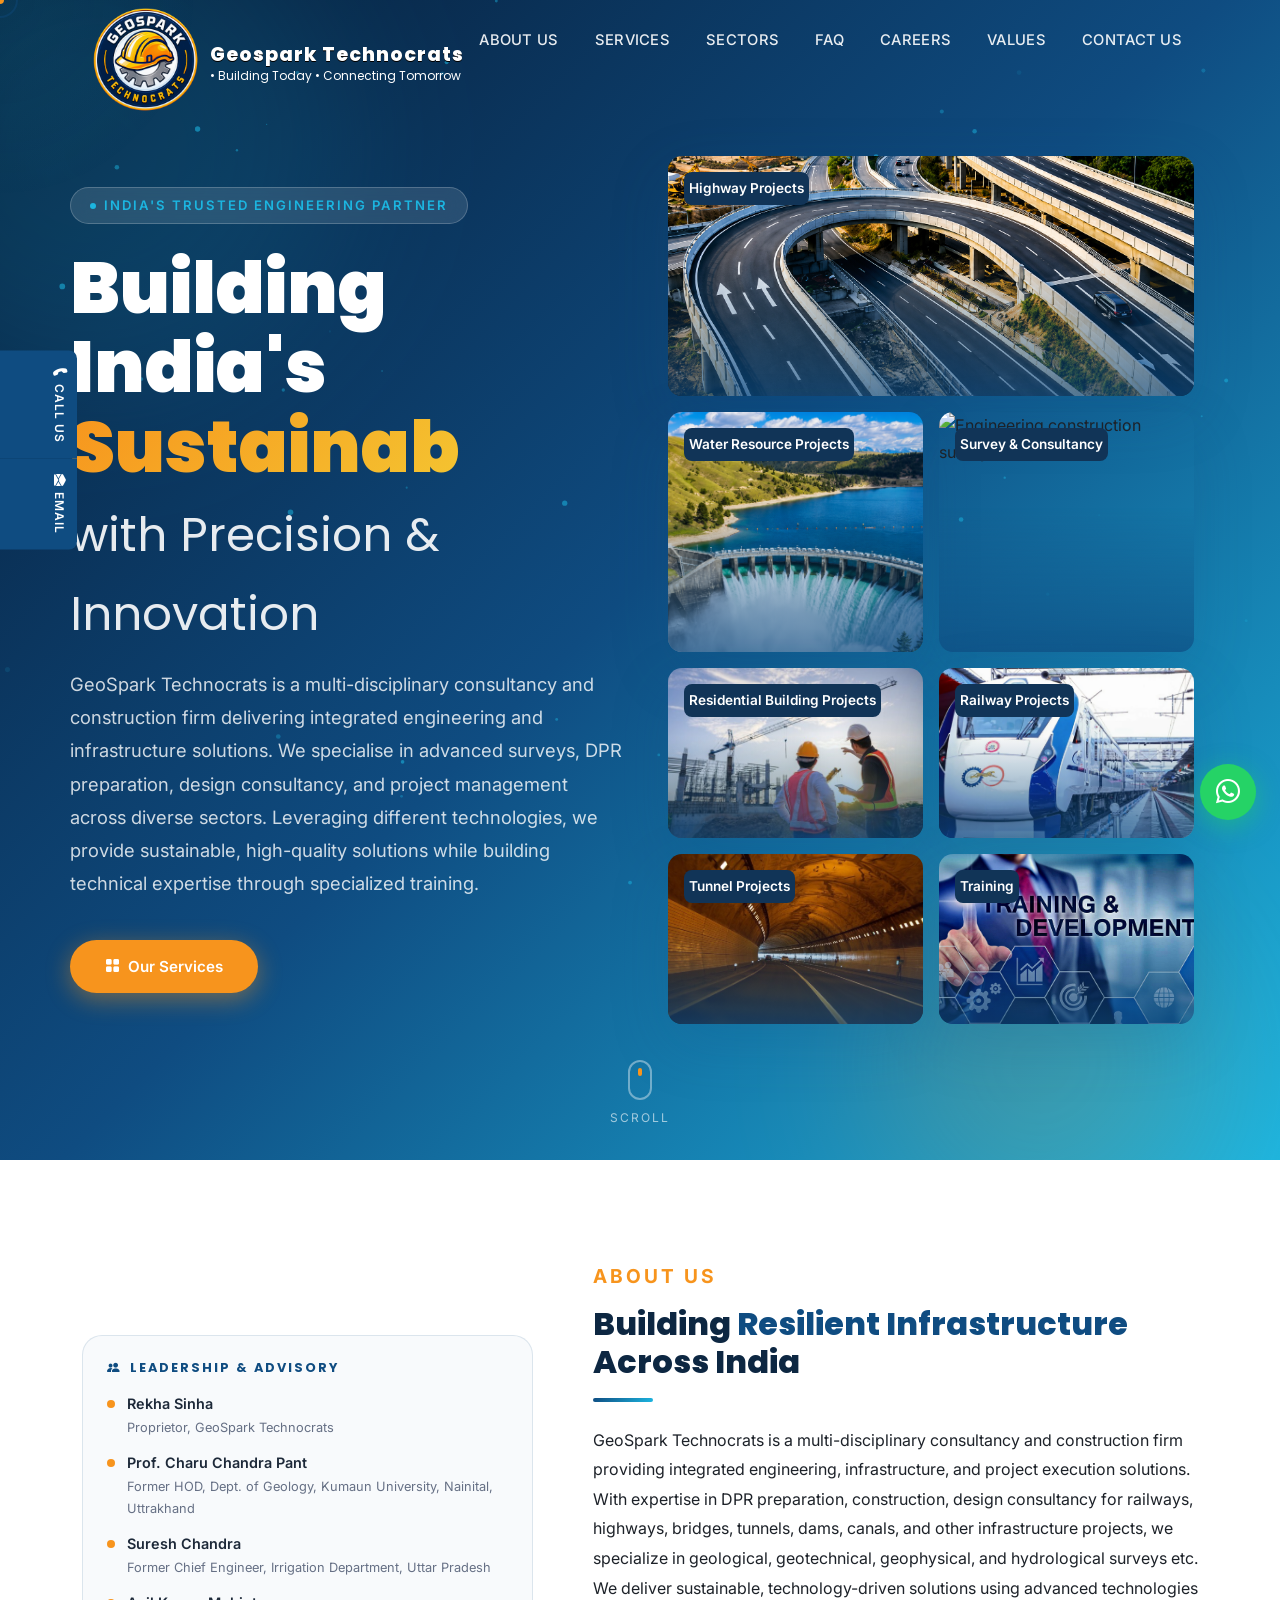
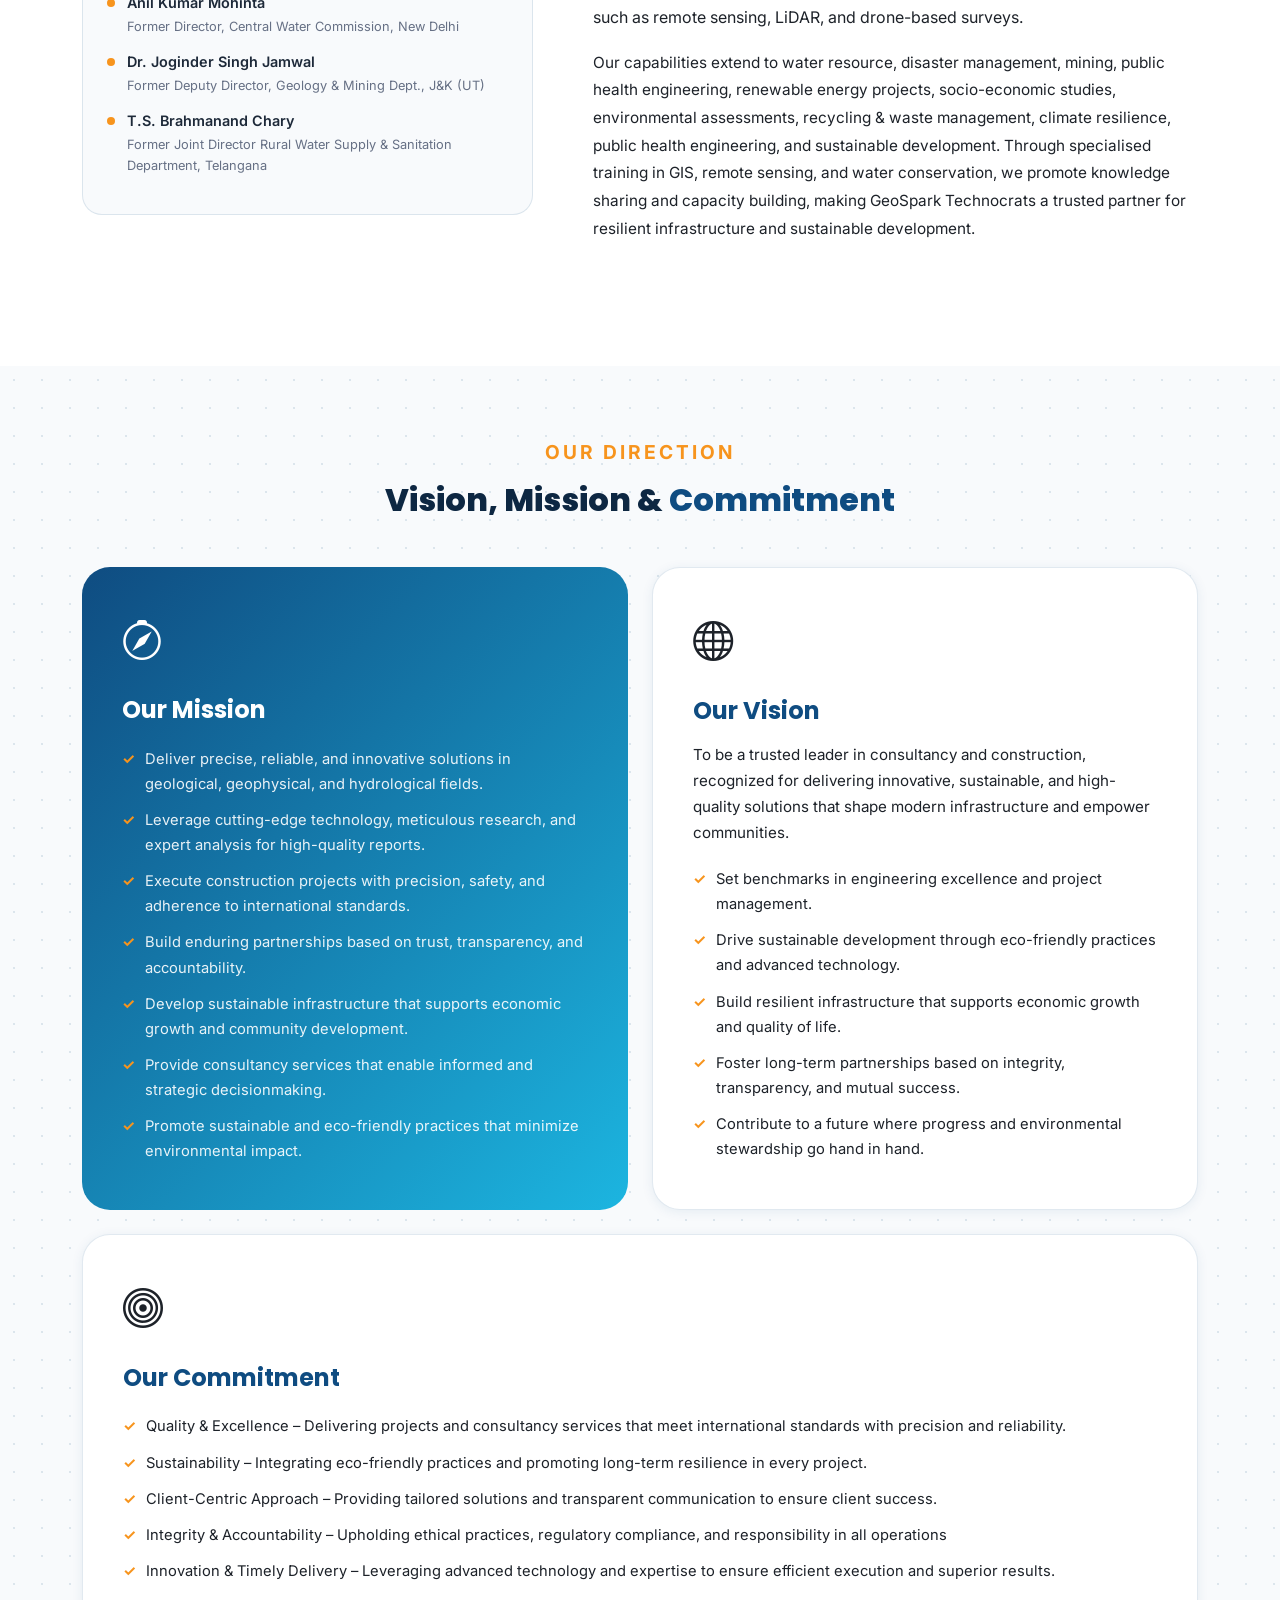
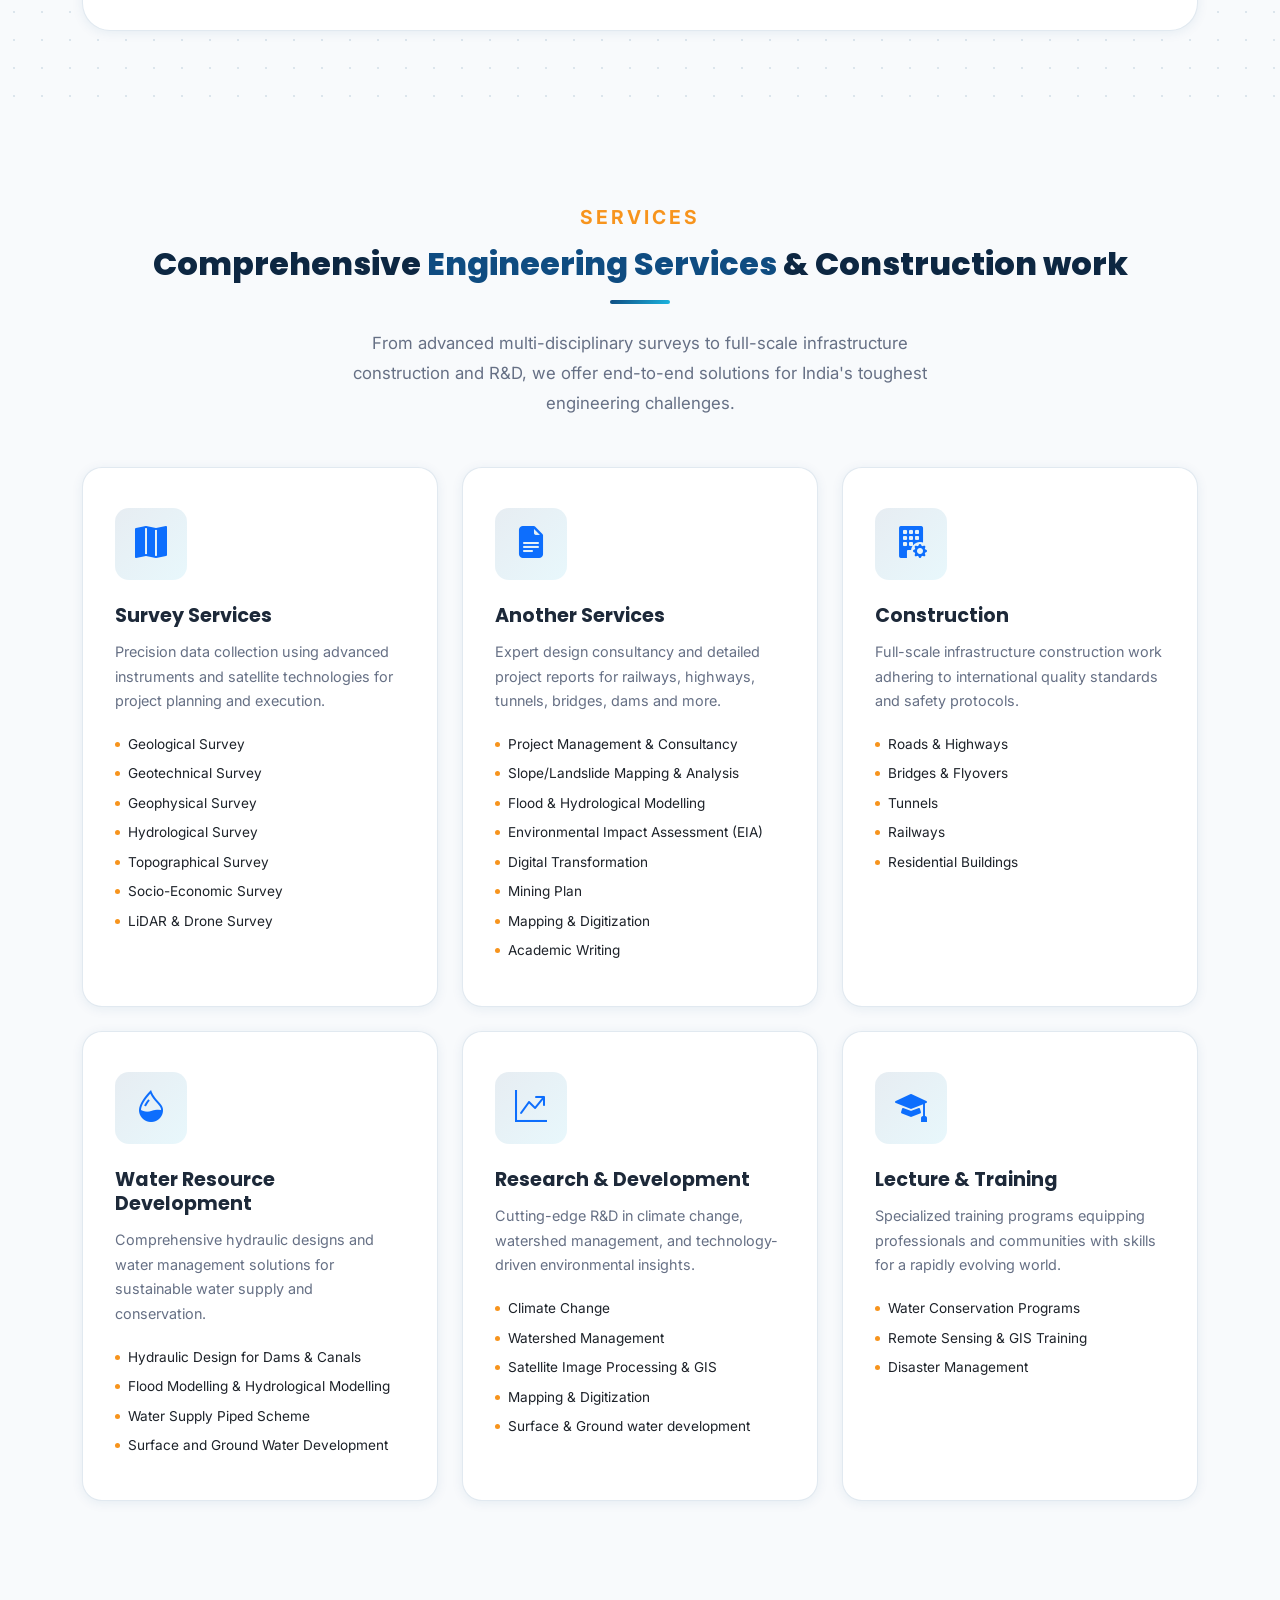
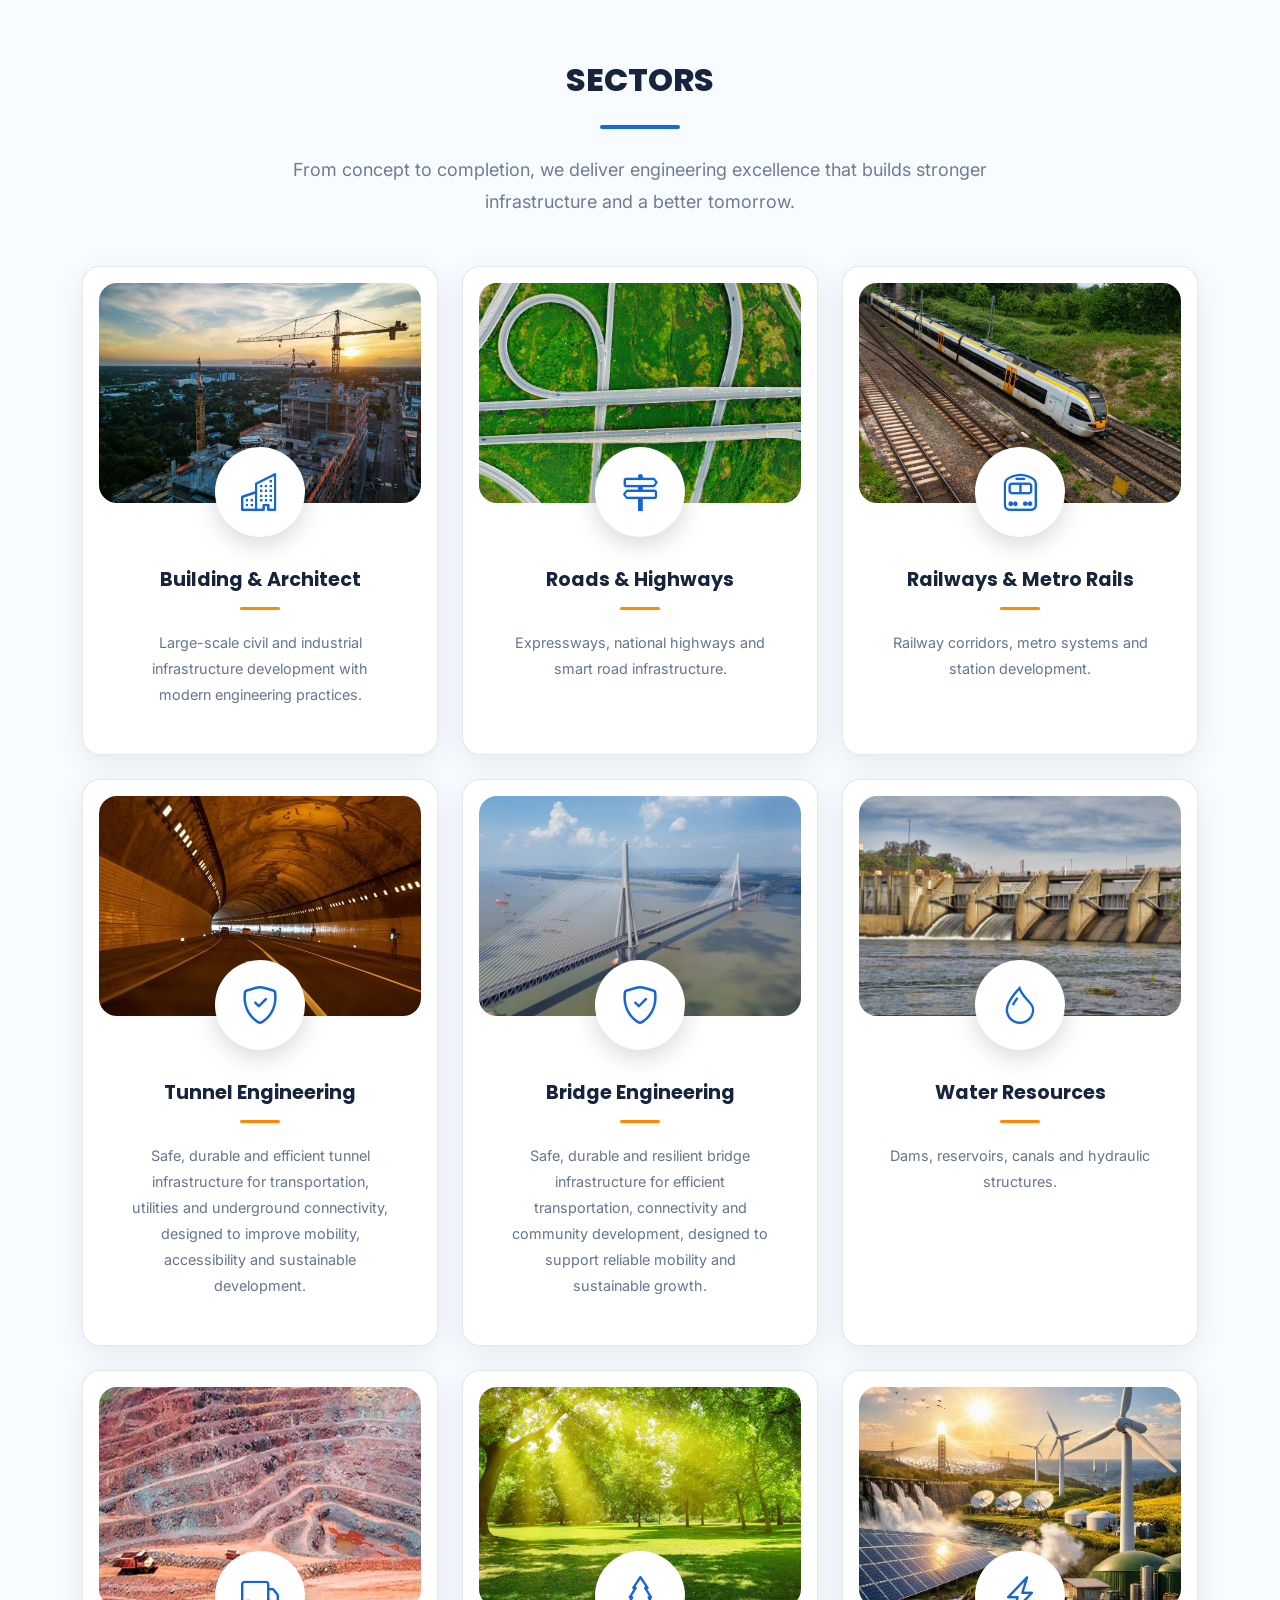
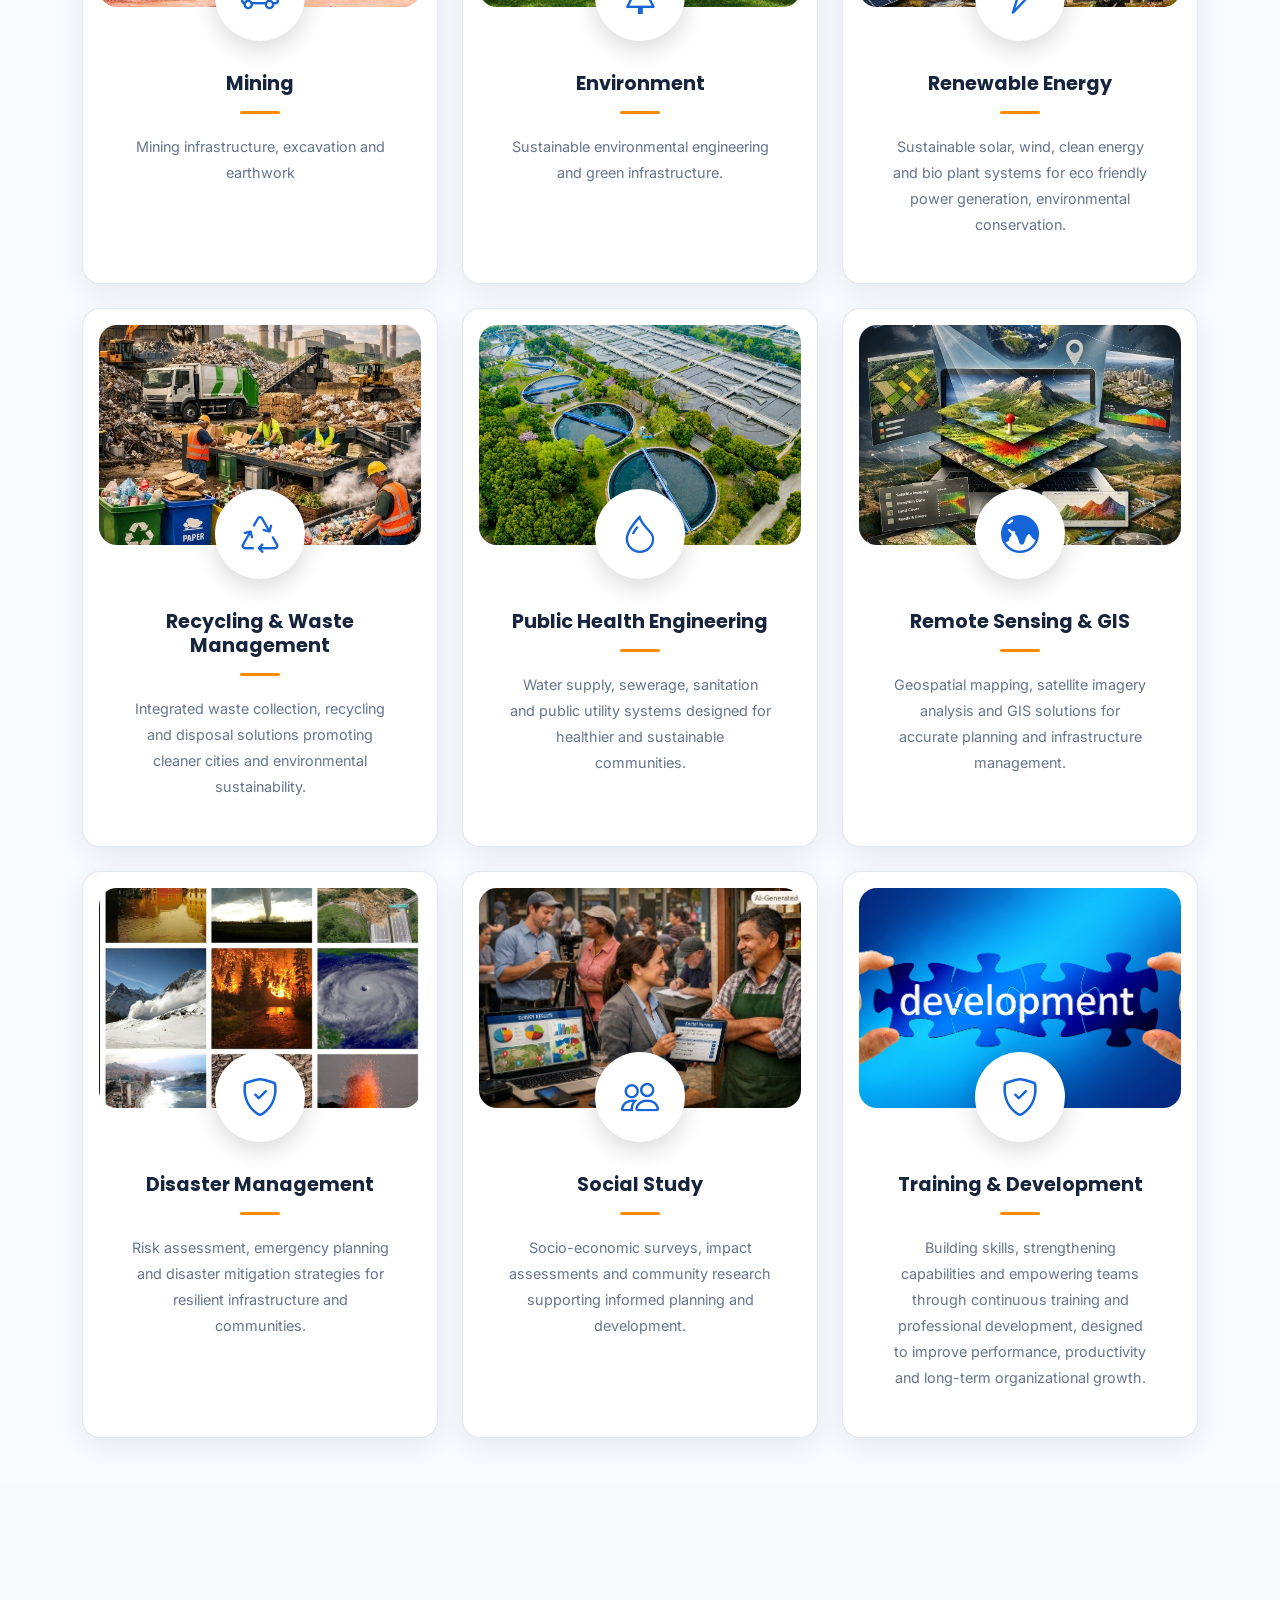
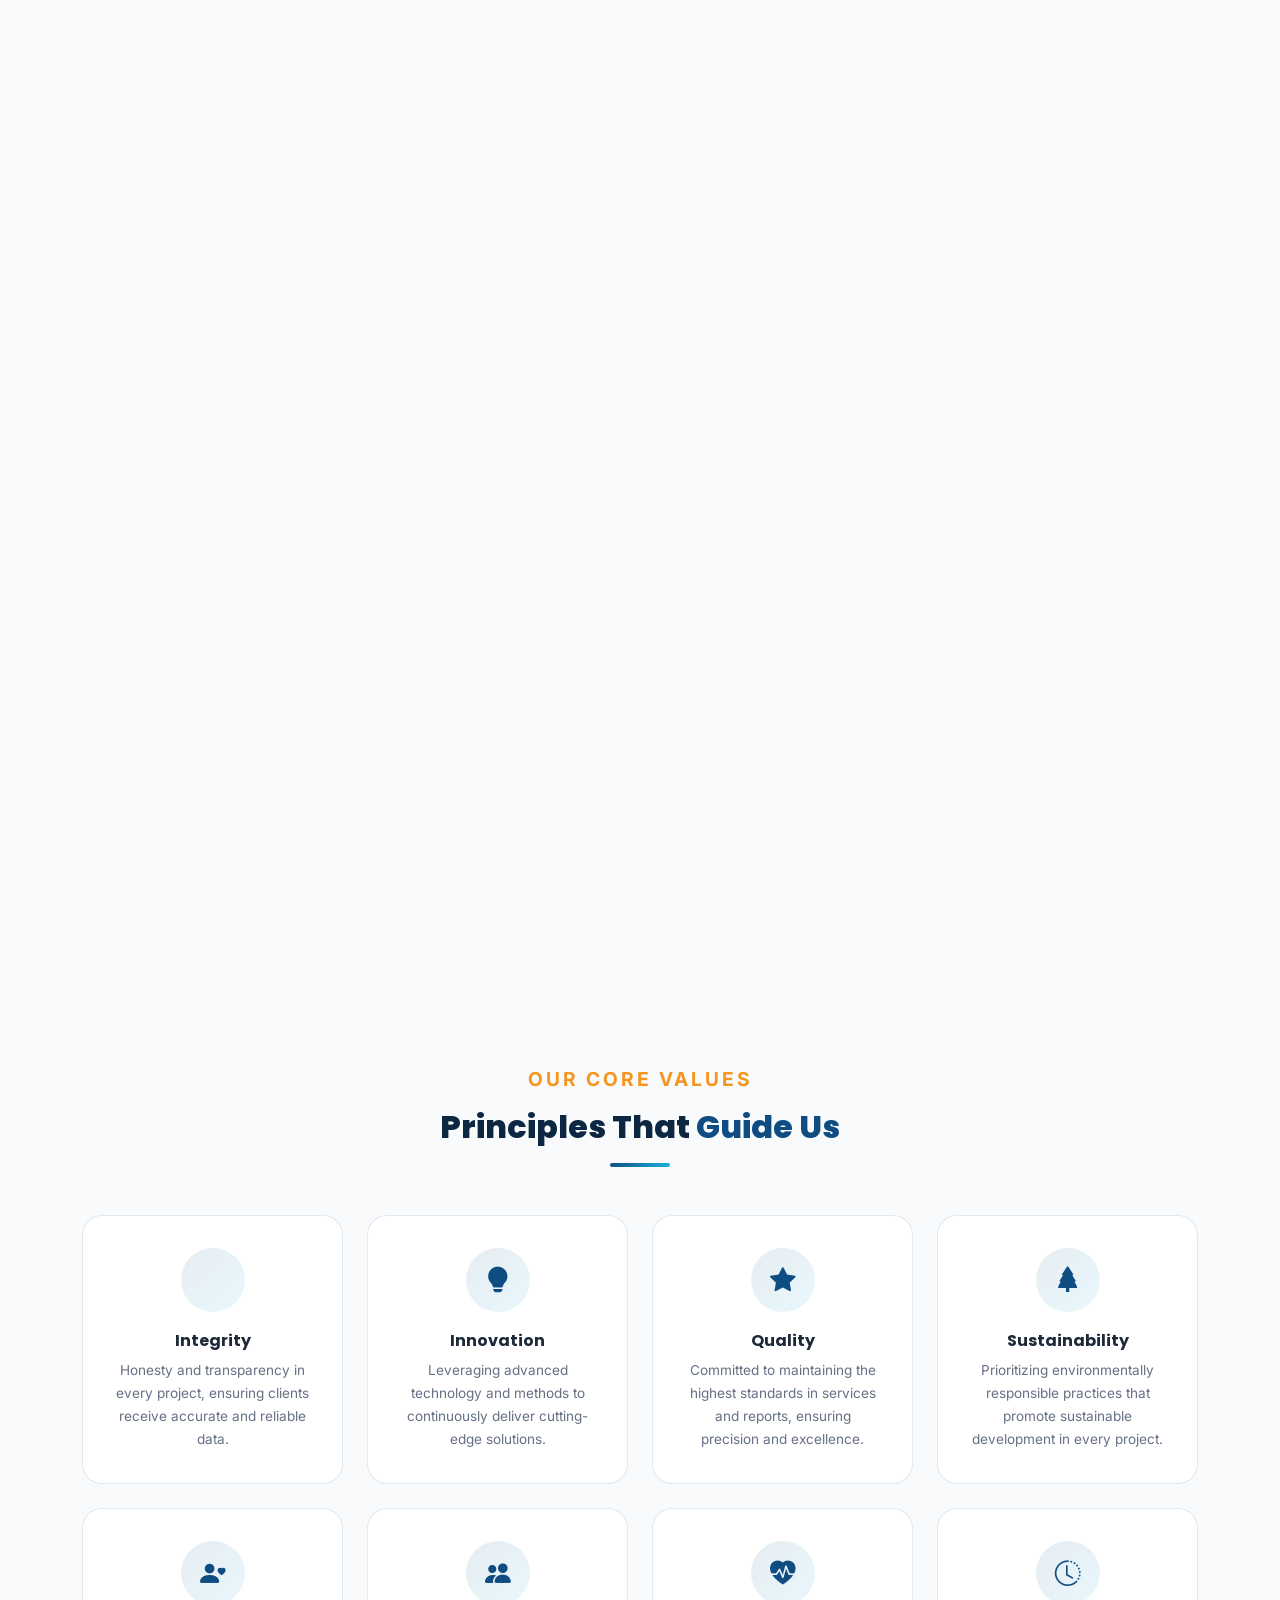
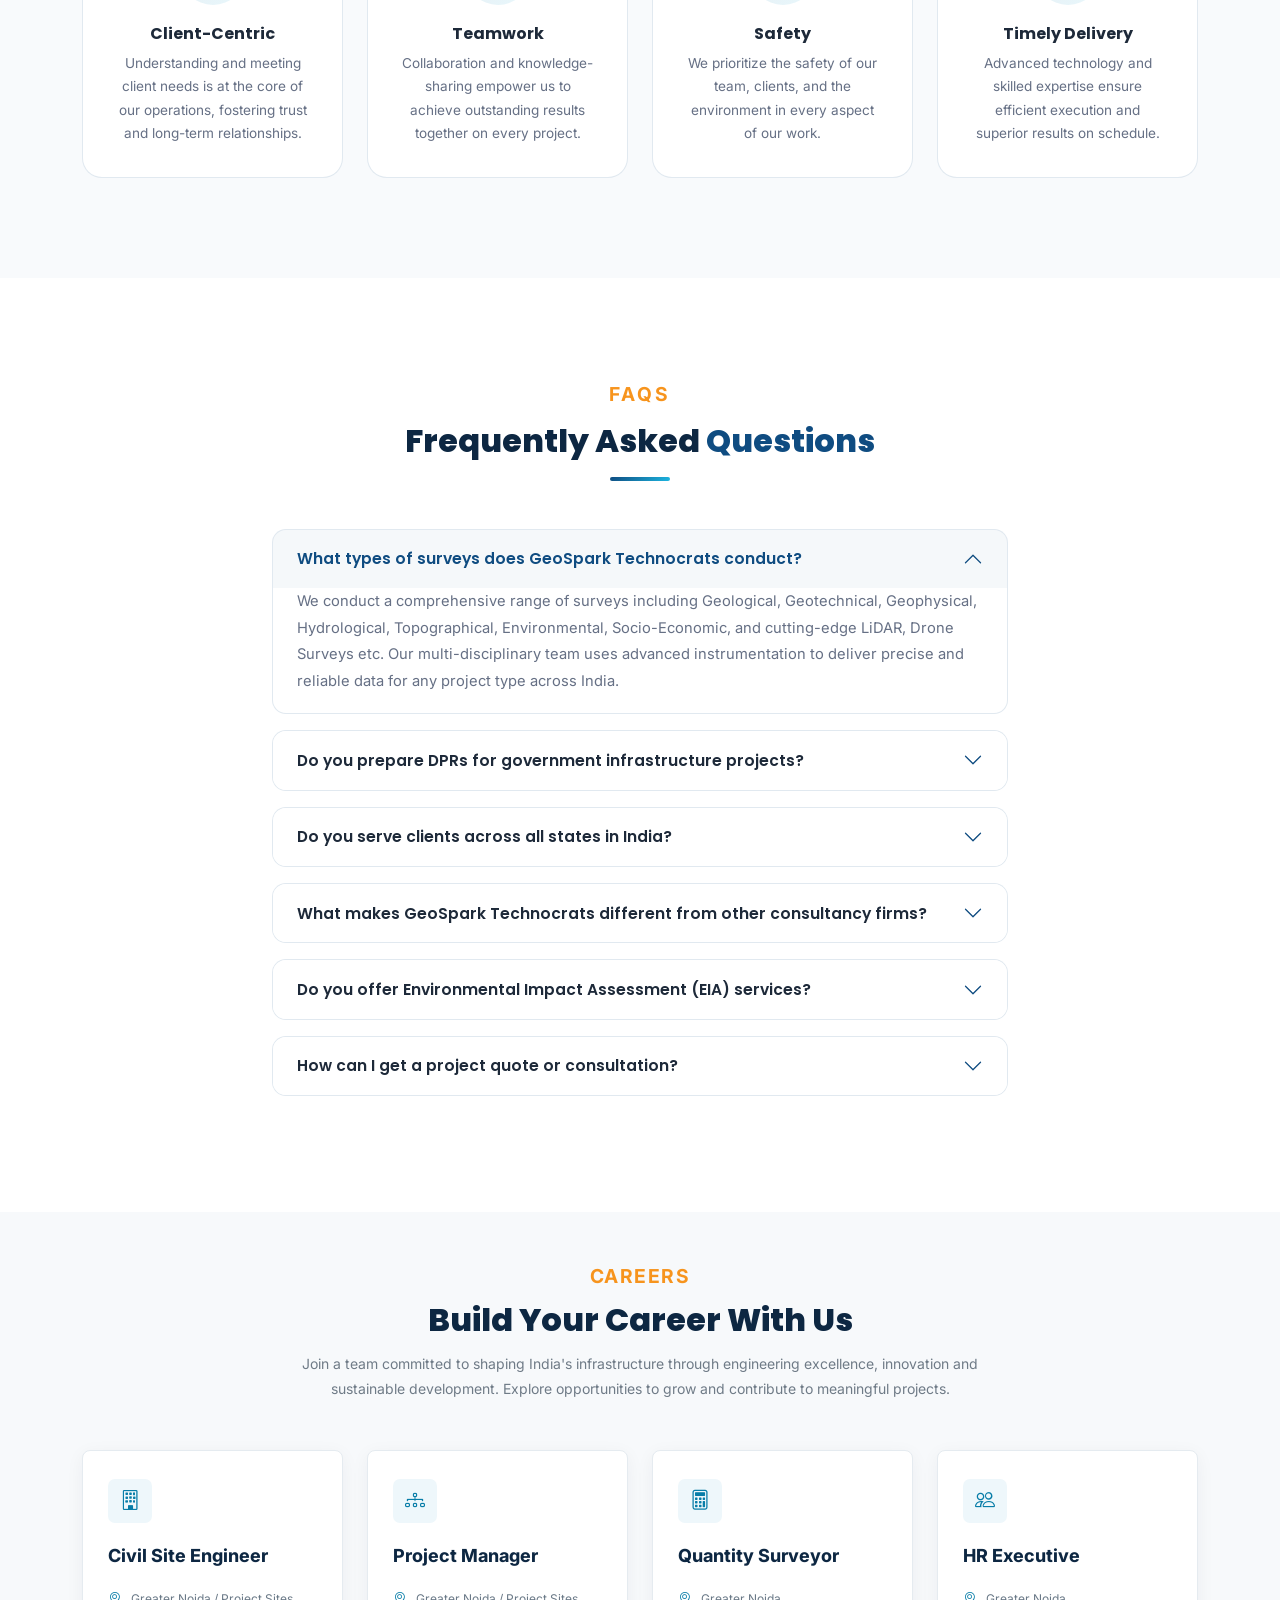
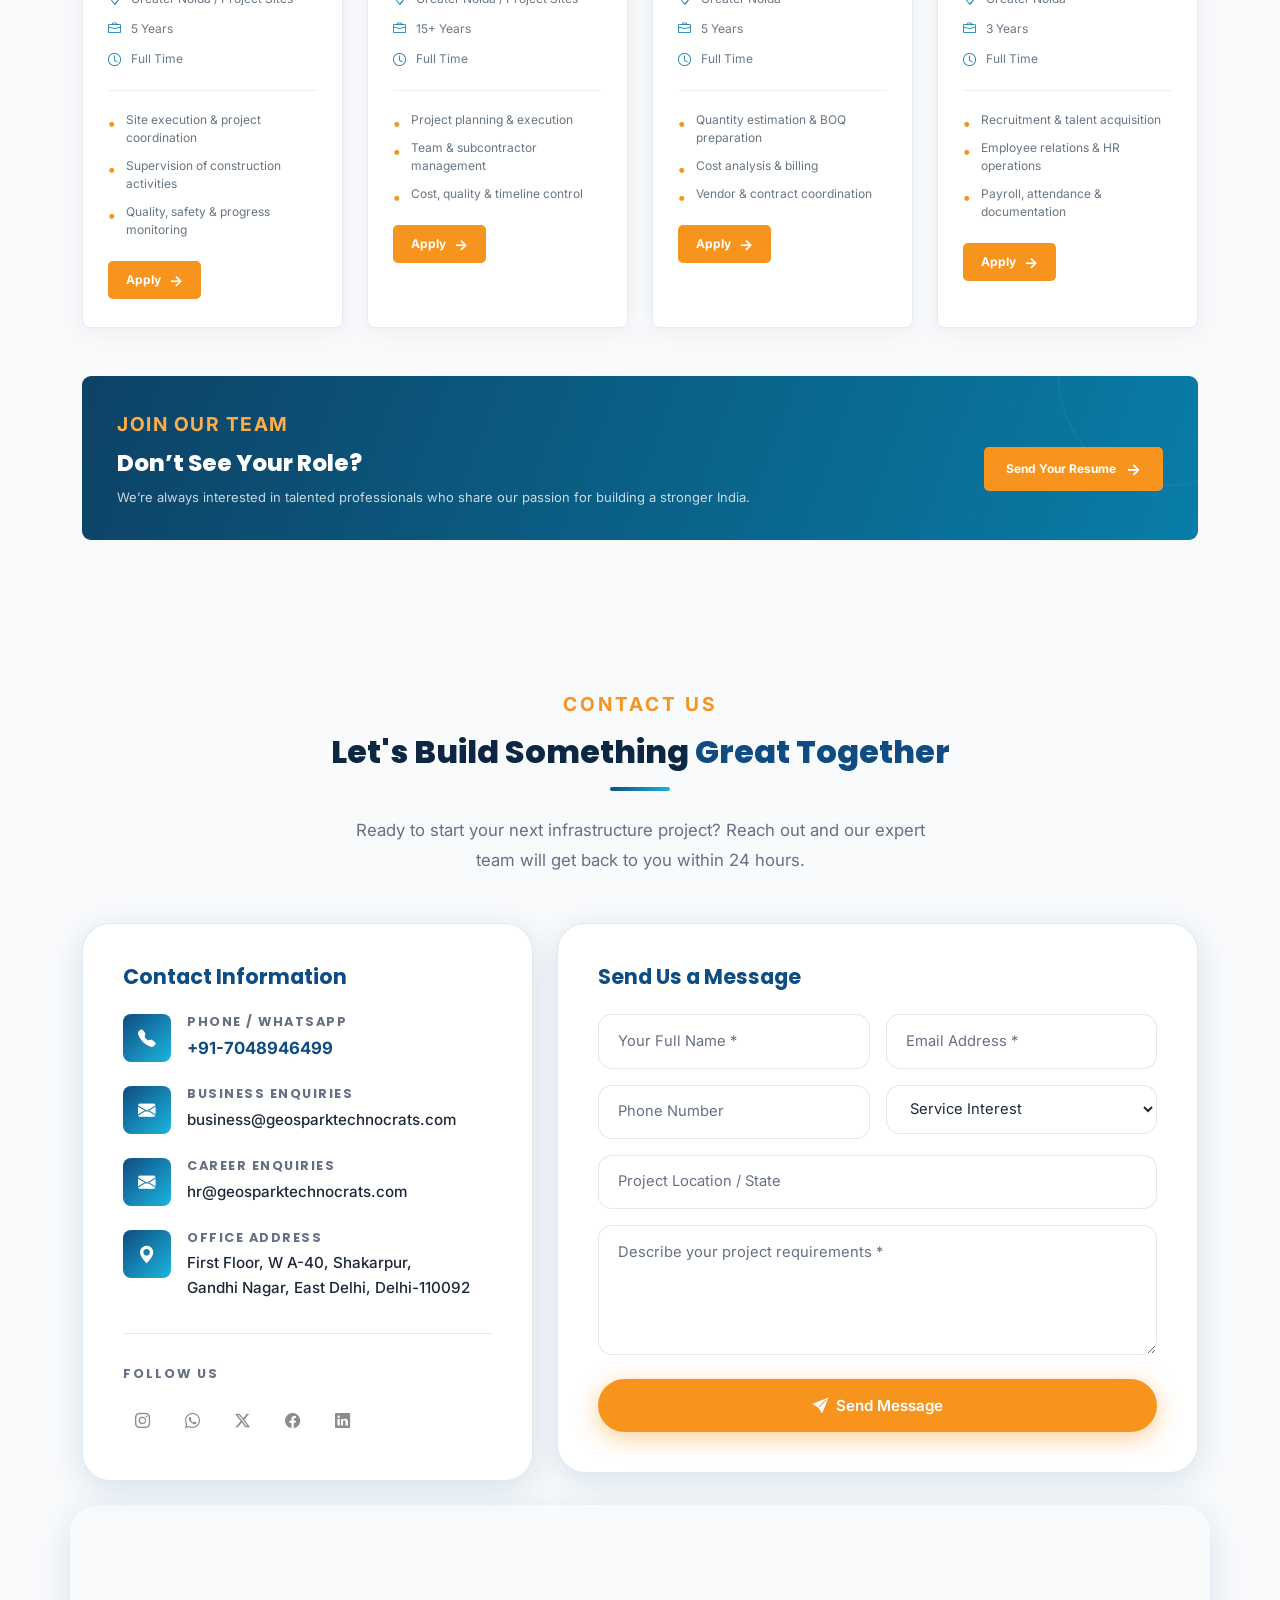
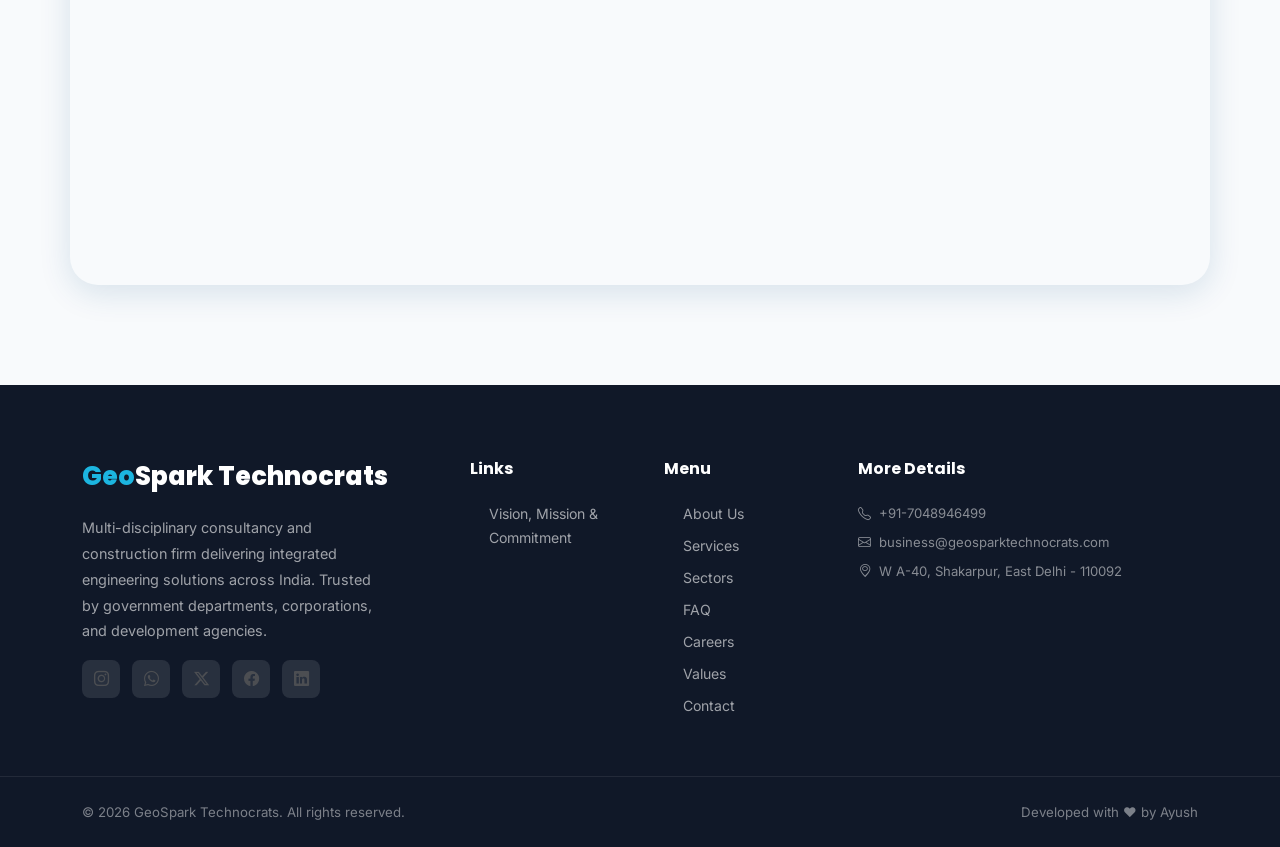
==== commit 6ca71b41: "add" ====
--- a/index.html
+++ b/index.html
@@ -14,6 +14,9 @@
   <meta name="theme-color" content="#0F4C81" />
   <link rel="canonical" href="https://www.geosparktechnocrats.com/" />
   <title>GeoSpark Technocrats | Engineering Consultancy & Infrastructure Construction India</title>
+    <link rel="icon" type="image/x-icon" href="./assets/images/geosparktechnocrats-favicon.ico">
+
+
 
   <!-- Preload critical fonts -->
   <link rel="preconnect" href="https://fonts.googleapis.com" />
@@ -43,8 +46,8 @@
       "postalCode": "110096",
       "addressCountry": "IN"
     },
-    "telephone": "+91-8368888930",
-    "email": "geospark.business@gmail.com",
+    "telephone": "+91-7048946499",
+    "email": "business@geosparktechnocrats.com",
     "areaServed": "IN",
     "serviceType": ["Geological Survey", "Geotechnical Consultancy", "Infrastructure Construction", "Water Resource Development"]
   }
@@ -79,8 +82,8 @@
 
 <!-- ============ Floating Side CTA ============ -->
 <div class="floating-contact" aria-hidden="true">
-  <a href="tel:+918368888930" class="fc-btn" title="Call Us"><i class="bi bi-telephone-fill" style="transform: rotate(120deg);display: inline-block;"></i> CALL US</a>
-  <a href="mailto:geospark.business@gmail.com" class="fc-btn" title="Email Us"><i class="bi bi-envelope-open-fill" style="transform: rotate(90deg); display: inline-block;"></i> EMAIL</a>
+  <a href="tel:+917048946499" class="fc-btn" title="Call Us"><i class="bi bi-telephone-fill" style="transform: rotate(120deg);display: inline-block;"></i> CALL US</a>
+  <a href="mailto:business@geosparktechnocrats.com" class="fc-btn" title="Email Us"><i class="bi bi-envelope-open-fill" style="transform: rotate(90deg); display: inline-block;"></i> EMAIL</a>
 </div>
 
 <!-- ============ Navigation ============ -->
@@ -89,8 +92,12 @@
     <a class="navbar-brand" href="#hero">
       <!-- <span class="brand-geo">Geo</span>Spark
       <span class="brand-sub">Technocrats</span> -->
-      <div style="">
-      <img src="./assets/images/logo_technocrats.png" style="width: 7rem;position: absolute;top: 1rem;"/>
+      <div class="logo_wrap" style="">
+        <img src="./assets/images/logo_technocrats.png" style=""/>
+      <div class="brand_tagline" style="">
+        <span>Geospark Technocrats</span>
+        <span>&#x2022; Building Today &#x2022; Connecting Tomorrow</span>
+      </div>
     </div>
     </a>
     <button class="navbar-toggler" type="button" data-bs-toggle="collapse" data-bs-target="#navbarNav"
@@ -103,10 +110,10 @@
         <li class="nav-item"><a class="nav-link" href="#services">SERVICES</a></li>
         <li class="nav-item"><a class="nav-link" href="#sectors">SECTORS</a></li>
         <li class="nav-item"><a class="nav-link" href="#faq">FAQ</a></li>
-        <li class="nav-item"><a class="nav-link" href="#careers">CAREER</a></li>
+        <li class="nav-item"><a class="nav-link" href="#careers">CAREERS</a></li>
         <li class="nav-item"><a class="nav-link" href="#values">VALUES</a></li>
         <li class="nav-item"><a class="nav-link" href="#contact">CONTACT US</a></li>
-        <li class="nav-item"><a class="nav-link nav-cta" href="#contact">Get a Quote</a></li>
+        <!-- <li class="nav-item"><a class="nav-link nav-cta" href="#contact">Get a Quote</a></li> -->
       </ul>
     </div>
   </div>
@@ -165,15 +172,15 @@
             <span style="color:rgba(255,255,255,0.9);font-size:0.65em;font-weight:400;">with Precision & Innovation</span>
           </h1>
           <p class="hero-desc fade-up delay-2">
-            GeoSpark Technocrats is a multi-disciplinary consultancy and construction firm delivering integrated engineering and infrastructure solutions. We specialize in advanced surveys, DPR preparation, design consultancy, and project management across diverse sectors. Leveraging GIS, LiDAR, and drone technologies, we provide sustainable, high-quality solutions while building technical expertise through specialized training.
+            GeoSpark Technocrats is a multi-disciplinary consultancy and construction firm delivering integrated engineering and infrastructure solutions. We specialise in advanced surveys, DPR preparation, design consultancy, and project management across diverse sectors. Leveraging different technologies, we provide sustainable, high-quality solutions while building technical expertise through specialized training.
           </p>
           <div class="hero-btns fade-up delay-3">
             <a href="#services" class="btn-primary-custom">
               <i class="bi bi-grid-fill"></i> Our Services
             </a>
-            <a href="#contact" class="btn-outline-custom">
-              <i class="bi bi-telephone-fill"></i> Get a Quote
-            </a>
+            <!-- <a href="#contact" class="btn-outline-custom">
+              <i class="bi bi-telephone-fill"></i> Quote
+            </a> -->
           </div>
           <!-- <div class="hero-stats fade-up delay-4">
             <div class="hero-stat">
@@ -217,6 +224,10 @@
             <div class="hero-img-card tilt-card">
               <img src="./assets/images/Tunnel Projects.jpg?w=400&auto=format&fit=crop&q=60" alt="Engineering construction survey" loading="lazy" />
               <div class="hero-img-overlay"><span style="color:#fff;font-size:0.85rem;font-weight:600;background-color: #113457;padding: 0.3rem;margin: 1rem; position: absolute; border-radius: 0.5rem;">Tunnel Projects</span></div>
+            </div>
+            <div class="hero-img-card tilt-card">
+              <img src="./assets/images/training.png?w=400&auto=format&fit=crop&q=60" alt="Engineering construction survey" loading="lazy" />
+              <div class="hero-img-overlay"><span style="color:#fff;font-size:0.85rem;font-weight:600;background-color: #113457;padding: 0.3rem;margin: 1rem; position: absolute; border-radius: 0.5rem;">Training</span></div>
             </div>
             
           </div>
@@ -289,7 +300,14 @@
               <div class="leader-dot"></div>
               <div>
                 <div class="leader-name">Prof. Charu Chandra Pant</div>
-                <div class="leader-title">Former HOD, Dept. of Geology, Kumaun University, Nainital</div>
+                <div class="leader-title">Former HOD, Dept. of Geology, Kumaun University, Nainital, Uttrakhand</div>
+              </div>
+            </div>
+            <div class="leader-item">
+              <div class="leader-dot"></div>
+              <div>
+                <div class="leader-name">Suresh Chandra</div>
+                <div class="leader-title">Former Chief Engineer, Irrigation Department, Uttar Pradesh </div>
               </div>
             </div>
             <div class="leader-item">
@@ -310,7 +328,7 @@
               <div class="leader-dot"></div>
               <div>
                 <div class="leader-name">T.S. Brahmanand Chary</div>
-                <div class="leader-title">Joint Director (Former) Rural Water Supply & Sanitation Department, Telangana</div>
+                <div class="leader-title">Former Joint Director Rural Water Supply & Sanitation Department, Telangana</div>
               </div>
             </div>
           </div>
@@ -325,12 +343,12 @@
           <h2 class="section-title" id="about-title">Building <span>Resilient Infrastructure</span> Across India</h2>
           <div class="section-divider"></div>
           <p class="mb-3" style="font-size:1rem;color:var(--text);line-height:1.85;">
-            GeoSpark Technocrats is a multi-disciplinary consultancy and construction firm providing integrated engineering, infrastructure, and project execution solutions. With expertise in DPR preparation and design consultancy for railways, highways, bridges, tunnels, dams, canals and other infrastructure projects, we specialize in geological, geotechnical, geophysical, and hydrological surveys etc. We deliver sustainable, technology-driven solutions using advanced technologies such as remote sensing, LiDAR, and drone-based surveys.
+            GeoSpark Technocrats is a multi-disciplinary consultancy and construction firm providing integrated engineering, infrastructure, and project execution solutions. With expertise in DPR preparation, construction, design consultancy for railways, highways, bridges, tunnels, dams, canals, and other infrastructure projects, we specialize in geological, geotechnical, geophysical, and hydrological surveys etc. We deliver sustainable, technology-driven solutions using advanced technologies such as remote sensing, LiDAR, and drone-based surveys.
 
 
           </p>
           <p class="mb-4" style="font-size:0.96rem;color:var(--text);line-height:1.8;">
-            Our capabilities extend to water resource management, disaster management, mining, public health engineering, transportation, renewable energy projects, socio-economic studies, environmental assessments, climate resilience, and sustainable development. Through specialized training in GIS, remote sensing, and water conservation, we promote knowledge sharing and capacity building, making GeoSpark Technocrats a trusted partner for resilient infrastructure and sustainable development.
+            Our capabilities extend to water resource, disaster management, mining, public health engineering, renewable energy projects, socio-economic studies, environmental assessments, recycling & waste management, climate resilience, public health engineering, and sustainable development. Through specialised training in GIS, remote sensing, and water conservation, we promote knowledge sharing and capacity building, making GeoSpark Technocrats a trusted partner for resilient infrastructure and sustainable development.
           </p>
 
           <!-- <div class="mb-4">
@@ -542,7 +560,7 @@
 
 .industries-section .section-title{
 
-    font-size:58px;
+    font-size:32px;
     font-weight:800;
     color:#16243d;
     margin:12px 0;
@@ -657,7 +675,7 @@
 }
 
 .industries-section .industry-body h4{
-
+    font-size: 1.2rem;
     font-weight:700;
     color:#16243d;
     margin-bottom:12px;
@@ -675,7 +693,7 @@
 }
 
 .industries-section .industry-body p{
-
+    font-size: 0.9rem;
     color:#66758d;
     line-height:1.8;
     margin-bottom:0;
@@ -815,7 +833,55 @@
                 </div>
             </div>
 
-            <!-- Water -->
+            <div class="col-xl-4 col-lg-6">
+                <div class="industry-card">
+
+                    <div class="industry-image">
+                        <img src="./assets/images/Tunnel Projects.jpg " class="img-fluid">
+                    </div>
+
+                    <div class="industry-icon">
+                        <i class="bi bi-shield-check"></i>
+                    </div>
+
+                    <div class="industry-body">
+                        <h4>Tunnel Engineering</h4>
+
+                        <div class="orange-line"></div>
+
+                        <p>
+                            Safe, durable and efficient tunnel infrastructure for transportation, utilities and underground connectivity, designed to improve mobility, accessibility and sustainable development.
+                        </p>
+
+                    </div>
+
+                </div>
+            </div>
+
+            <div class="col-xl-4 col-lg-6">
+                <div class="industry-card">
+
+                    <div class="industry-image">
+                        <img src="./assets/images/bridge.jfif" class="img-fluid">
+                    </div>
+
+                    <div class="industry-icon">
+                        <i class="bi bi-shield-check"></i>
+                    </div>
+
+                    <div class="industry-body">
+                        <h4>Bridge Engineering</h4>
+
+                        <div class="orange-line"></div>
+
+                        <p>
+                            Safe, durable and resilient bridge infrastructure for efficient transportation, connectivity and community development, designed to support reliable mobility and sustainable growth.
+                        </p>
+
+                    </div>
+
+                </div>
+            </div>
 
             <div class="col-xl-4 col-lg-6">
                 <div class="industry-card">
@@ -862,7 +928,7 @@
 
                         <p>
                             Mining infrastructure, excavation and earthwork
-                            development.
+                            
                         </p>
 
                     </div>
@@ -915,14 +981,37 @@
                         <div class="orange-line"></div>
 
                         <p>
-                            Sustainable solar, wind and clean energy infrastructure for efficient power generation and environmental conservation.
+                            Sustainable solar, wind, clean energy and bio plant systems for eco friendly power generation, environmental conservation.
                         </p>
 
                     </div>
 
                 </div>
             </div>
-
+<div class="col-xl-4 col-lg-6">
+                <div class="industry-card">
+
+                    <div class="industry-image">
+                        <img src="./assets/images/recycle.jpg" class="img-fluid">
+                    </div>
+
+                    <div class="industry-icon">
+                        <i class="bi bi-recycle"></i>
+                    </div>
+
+                    <div class="industry-body">
+                        <h4>Recycling & Waste Management</h4>
+
+                        <div class="orange-line"></div>
+
+                        <p>
+                            Integrated waste collection, recycling and disposal solutions promoting cleaner cities and environmental sustainability.
+                        </p>
+
+                    </div>
+
+                </div>
+            </div>
             <div class="col-xl-4 col-lg-6">
                 <div class="industry-card">
 
@@ -948,7 +1037,60 @@
                 </div>
             </div>
 
+            
+
+            
+
             <div class="col-xl-4 col-lg-6">
+                <div class="industry-card">
+
+                    <div class="industry-image">
+                        <img src="./assets/images/remote.jpg " class="img-fluid">
+                    </div>
+
+                    <div class="industry-icon">
+                        <i class="bi bi-globe-central-south-asia"></i>
+                    </div>
+
+                    <div class="industry-body">
+                        <h4>Remote Sensing & GIS</h4>
+
+                        <div class="orange-line"></div>
+
+                        <p>
+                            Geospatial mapping, satellite imagery analysis and GIS solutions for accurate planning and infrastructure management.
+                        </p>
+
+                    </div>
+
+                </div>
+            </div>
+
+            <div class="col-xl-4 col-lg-6">
+                <div class="industry-card">
+
+                    <div class="industry-image">
+                        <img src="./assets/images/disaster.png " class="img-fluid">
+                    </div>
+
+                    <div class="industry-icon">
+                        <i class="bi bi-shield-check"></i>
+                    </div>
+
+                    <div class="industry-body">
+                        <h4>Disaster Management</h4>
+
+                        <div class="orange-line"></div>
+
+                        <p>
+                            Risk assessment, emergency planning and disaster mitigation strategies for resilient infrastructure and communities.
+                        </p>
+
+                    </div>
+
+                </div>
+            </div>
+<div class="col-xl-4 col-lg-6">
                 <div class="industry-card">
 
                     <div class="industry-image">
@@ -972,62 +1114,13 @@
 
                 </div>
             </div>
+            
 
             <div class="col-xl-4 col-lg-6">
                 <div class="industry-card">
 
                     <div class="industry-image">
-                        <img src="./assets/images/recycle.jpg" class="img-fluid">
-                    </div>
-
-                    <div class="industry-icon">
-                        <i class="bi bi-recycle"></i>
-                    </div>
-
-                    <div class="industry-body">
-                        <h4>Recycling & Waste Management</h4>
-
-                        <div class="orange-line"></div>
-
-                        <p>
-                            Integrated waste collection, recycling and disposal solutions promoting cleaner cities and environmental sustainability.
-                        </p>
-
-                    </div>
-
-                </div>
-            </div>
-
-            <div class="col-xl-4 col-lg-6">
-                <div class="industry-card">
-
-                    <div class="industry-image">
-                        <img src="./assets/images/remote.jpg " class="img-fluid">
-                    </div>
-
-                    <div class="industry-icon">
-                        <i class="bi bi-globe-central-south-asia"></i>
-                    </div>
-
-                    <div class="industry-body">
-                        <h4>Remote Sensing & GIS</h4>
-
-                        <div class="orange-line"></div>
-
-                        <p>
-                            Geospatial mapping, satellite imagery analysis and GIS solutions for accurate planning and infrastructure management.
-                        </p>
-
-                    </div>
-
-                </div>
-            </div>
-
-            <div class="col-xl-4 col-lg-6">
-                <div class="industry-card">
-
-                    <div class="industry-image">
-                        <img src="./assets/images/disaster.png " class="img-fluid">
+                        <img src="./assets/images/dev and training.png" class="img-fluid">
                     </div>
 
                     <div class="industry-icon">
@@ -1035,62 +1128,12 @@
                     </div>
 
                     <div class="industry-body">
-                        <h4>Disaster Management</h4>
+                        <h4>Training & Development</h4>
 
                         <div class="orange-line"></div>
 
                         <p>
-                            Risk assessment, emergency planning and disaster mitigation strategies for resilient infrastructure and communities.
-                        </p>
-
-                    </div>
-
-                </div>
-            </div>
-
-            <div class="col-xl-4 col-lg-6">
-                <div class="industry-card">
-
-                    <div class="industry-image">
-                        <img src="./assets/images/Tunnel Projects.jpg " class="img-fluid">
-                    </div>
-
-                    <div class="industry-icon">
-                        <i class="bi bi-shield-check"></i>
-                    </div>
-
-                    <div class="industry-body">
-                        <h4>Tunnel Engineering</h4>
-
-                        <div class="orange-line"></div>
-
-                        <p>
-                            Safe, durable and efficient tunnel infrastructure for transportation, utilities and underground connectivity, designed to improve mobility, accessibility and sustainable development.
-                        </p>
-
-                    </div>
-
-                </div>
-            </div>
-
-            <div class="col-xl-4 col-lg-6">
-                <div class="industry-card">
-
-                    <div class="industry-image">
-                        <img src="./assets/images/bridge.jfif" class="img-fluid">
-                    </div>
-
-                    <div class="industry-icon">
-                        <i class="bi bi-shield-check"></i>
-                    </div>
-
-                    <div class="industry-body">
-                        <h4>Bridge Engineering</h4>
-
-                        <div class="orange-line"></div>
-
-                        <p>
-                            Safe, durable and resilient bridge infrastructure for efficient transportation, connectivity and community development, designed to support reliable mobility and sustainable growth.
+                            Building skills, strengthening capabilities and empowering teams through continuous training and professional development, designed to improve performance, productivity and long-term organizational growth.
                         </p>
 
                     </div>
@@ -1521,7 +1564,7 @@
             </h3>
             <div id="faq6" class="accordion-collapse collapse" data-bs-parent="#faqAccordion">
               <div class="accordion-body">
-                Contact us via the form below, call/WhatsApp us at <strong>+91-8368888930</strong>, or email <strong>geospark.business@gmail.com</strong>. Our team will respond within 24 hours with an initial consultation and project assessment tailored to your requirements.
+                Contact us via the form below, call/WhatsApp us at <strong>+91-7048946499</strong>, or email <strong>business@geosparktechnocrats.com</strong>. Our team will respond within 24 hours with an initial consultation and project assessment tailored to your requirements.
               </div>
             </div>
           </div>
@@ -1530,6 +1573,997 @@
     </div>
   </div>
 </section>
+
+<!-- =========================================================
+     CAREERS SECTION
+========================================================= -->
+<section id="careers" class="careers-section py-5">
+
+    <div class="container">
+
+        <!-- Section Heading -->
+        <div class="text-center mb-5">
+
+            <span class="section-tag">CAREERS</span>
+
+            <h2 class="section-title mt-2">
+                Build Your Career With Us
+            </h2>
+
+            <p class="section-subtitle mx-auto">
+                Join a team committed to shaping India's infrastructure through
+                engineering excellence, innovation and sustainable development.
+                Explore opportunities to grow and contribute to meaningful projects.
+            </p>
+
+        </div>
+
+
+        <!-- Current Openings Heading -->
+        <!-- <div class="text-center mb-4">
+
+            <span class="small-heading">CURRENT OPENINGS</span>
+
+            <h3 class="openings-title mt-1">
+                Explore Your Next Opportunity
+            </h3>
+
+        </div> -->
+
+
+        <!-- =================================================
+             JOB CARDS
+        ================================================== -->
+        <div class="row g-4">
+
+
+            <!-- =========================
+                 JOB 1
+            ========================== -->
+            <div class="col-lg-3 col-md-6">
+
+                <div class="career-card h-100">
+
+                    <!-- Icon -->
+                    <div class="career-icon">
+                        <i class="bi bi-building"></i>
+                    </div>
+
+
+                    <!-- Job Title -->
+                    <a href="#" class="career-title">
+                        Civil Site Engineer
+                    </a>
+
+
+                    <!-- Job Information -->
+                    <div class="career-meta">
+
+                        <div>
+                            <i class="bi bi-geo-alt"></i>
+                            Greater Noida / Project Sites
+                        </div>
+
+                        <div>
+                            <i class="bi bi-briefcase"></i>
+                            5 Years
+                        </div>
+
+                        <div>
+                            <i class="bi bi-clock"></i>
+                            Full Time
+                        </div>
+
+                    </div>
+
+
+                    <div class="career-divider"></div>
+
+
+                    <!-- Job Responsibilities -->
+                    <ul class="career-list">
+
+                        <li>
+                            Site execution & project coordination
+                        </li>
+
+                        <li>
+                            Supervision of construction activities
+                        </li>
+
+                        <li>
+                            Quality, safety & progress monitoring
+                        </li>
+
+                    </ul>
+
+
+                    <!-- Apply Button -->
+                    <a href="#"
+   class="career-apply-btn"
+   data-bs-toggle="modal"
+   data-bs-target="#jobApplicationModal"
+   data-job="Civil Site Engineer">
+    Apply <span>→</span>
+</a>
+
+                </div>
+
+            </div>
+
+
+
+            <!-- =========================
+                 JOB 2
+            ========================== -->
+            <div class="col-lg-3 col-md-6">
+
+                <div class="career-card h-100">
+
+                    <!-- Icon -->
+                    <div class="career-icon">
+                        <i class="bi bi-diagram-3"></i>
+                    </div>
+
+
+                    <!-- Job Title -->
+                    <a href="#" class="career-title">
+                        Project Manager
+                    </a>
+
+
+                    <!-- Job Information -->
+                    <div class="career-meta">
+
+                        <div>
+                            <i class="bi bi-geo-alt"></i>
+                            Greater Noida / Project Sites
+                        </div>
+
+                        <div>
+                            <i class="bi bi-briefcase"></i>
+                            15+ Years
+                        </div>
+
+                        <div>
+                            <i class="bi bi-clock"></i>
+                            Full Time
+                        </div>
+
+                    </div>
+
+
+                    <div class="career-divider"></div>
+
+
+                    <!-- Job Responsibilities -->
+                    <ul class="career-list">
+
+                        <li>
+                            Project planning & execution
+                        </li>
+
+                        <li>
+                            Team & subcontractor management
+                        </li>
+
+                        <li>
+                            Cost, quality & timeline control
+                        </li>
+
+                    </ul>
+
+
+                    <!-- Apply Button -->
+                   <a href="#"
+   class="career-apply-btn"
+   data-bs-toggle="modal"
+   data-bs-target="#jobApplicationModal"
+   data-job="Project Manager">
+    Apply <span>→</span>
+</a>
+
+                </div>
+
+            </div>
+
+
+
+            <!-- =========================
+                 JOB 3
+            ========================== -->
+            <div class="col-lg-3 col-md-6">
+
+                <div class="career-card h-100">
+
+                    <!-- Icon -->
+                    <div class="career-icon">
+                        <i class="bi bi-calculator"></i>
+                    </div>
+
+
+                    <!-- Job Title -->
+                    <a href="#" class="career-title">
+                        Quantity Surveyor
+                    </a>
+
+
+                    <!-- Job Information -->
+                    <div class="career-meta">
+
+                        <div>
+                            <i class="bi bi-geo-alt"></i>
+                            Greater Noida
+                        </div>
+
+                        <div>
+                            <i class="bi bi-briefcase"></i>
+                            5 Years
+                        </div>
+
+                        <div>
+                            <i class="bi bi-clock"></i>
+                            Full Time
+                        </div>
+
+                    </div>
+
+
+                    <div class="career-divider"></div>
+
+
+                    <!-- Job Responsibilities -->
+                    <ul class="career-list">
+
+                        <li>
+                            Quantity estimation & BOQ preparation
+                        </li>
+
+                        <li>
+                            Cost analysis & billing
+                        </li>
+
+                        <li>
+                            Vendor & contract coordination
+                        </li>
+
+                    </ul>
+
+
+                    <!-- Apply Button -->
+                   <a href="#"
+   class="career-apply-btn"
+   data-bs-toggle="modal"
+   data-bs-target="#jobApplicationModal"
+   data-job="Quantity Surveyor">
+    Apply <span>→</span>
+</a>
+
+                </div>
+
+            </div>
+
+
+            <div class="col-lg-3 col-md-6">
+
+    <div class="career-card h-100">
+
+        <!-- Icon -->
+        <div class="career-icon">
+            <i class="bi bi-people"></i>
+        </div>
+
+
+        <!-- Job Title -->
+        <a href="#" class="career-title">
+            HR Executive
+        </a>
+
+
+        <!-- Job Information -->
+        <div class="career-meta">
+
+            <div>
+                <i class="bi bi-geo-alt"></i>
+                Greater Noida
+            </div>
+
+            <div>
+                <i class="bi bi-briefcase"></i>
+                3 Years
+            </div>
+
+            <div>
+                <i class="bi bi-clock"></i>
+                Full Time
+            </div>
+
+        </div>
+
+
+        <div class="career-divider"></div>
+
+
+        <!-- Job Responsibilities -->
+        <ul class="career-list">
+
+            <li>
+                Recruitment & talent acquisition
+            </li>
+
+            <li>
+                Employee relations & HR operations
+            </li>
+
+            <li>
+                Payroll, attendance & documentation
+            </li>
+
+        </ul>
+
+
+        <!-- Apply Button -->
+        <a href="#"
+           class="career-apply-btn"
+           data-bs-toggle="modal"
+           data-bs-target="#jobApplicationModal"
+           data-job="HR Executive">
+            Apply <span>→</span>
+        </a>
+
+    </div>
+
+</div>
+
+
+        </div>
+
+
+
+        <!-- =================================================
+             RESUME CTA
+        ================================================== -->
+        <div class="resume-cta mt-5">
+
+            <div class="row align-items-center g-4">
+
+                <div class="col-lg-8">
+
+                    <span class="small-heading">
+                        JOIN OUR TEAM
+                    </span>
+
+                    <h3 class="resume-title mt-2">
+                        Don’t See Your Role?
+                    </h3>
+
+                    <p class="resume-text mb-0">
+                        We’re always interested in talented professionals who
+                        share our passion for building a stronger India.
+                    </p>
+
+                </div>
+
+
+                <div class="col-lg-4 text-lg-end">
+
+                    <a href="#" class="career-btn career-apply-btn"   data-bs-toggle="modal"
+   data-bs-target="#jobApplicationModal"
+   data-job="Joining Our Team">
+                        Send Your Resume
+                        <span>→</span>
+                    </a>
+
+                </div>
+
+            </div>
+
+        </div>
+
+    </div>
+
+</section>
+
+
+
+<!-- =========================================================
+     CAREERS CSS
+========================================================= -->
+<style>
+
+    /* =========================================
+       SECTION
+    ========================================= */
+
+    .careers-section {
+        background: #f7f9fb;
+        position: relative;
+        overflow: hidden;
+    }
+
+
+    /* =========================================
+       SECTION TAG
+    ========================================= */
+
+    .section-tag,
+    .small-heading {
+
+        color: #f7941d;
+
+        font-size: 1.2rem;
+
+        font-weight: 700;
+
+        letter-spacing: 1.5px;
+
+        text-transform: uppercase;
+
+    }
+
+
+    /* =========================================
+       MAIN HEADING
+    ========================================= */
+
+    .section-title {
+
+        color: #0d2742;
+
+        font-size: 32px;
+
+        font-weight: 800;
+
+        line-height: 1.2;
+
+        margin-bottom: 12px;
+
+    }
+
+
+    /* =========================================
+       SECTION DESCRIPTION
+    ========================================= */
+
+    .section-subtitle {
+
+        max-width: 680px;
+
+        color: #6f7b87;
+
+        font-size: 14px;
+
+        line-height: 1.8;
+
+    }
+
+
+    /* =========================================
+       OPENINGS HEADING
+    ========================================= */
+
+    .openings-title {
+
+        color: #102a43;
+
+        font-size: 20px;
+
+        font-weight: 750;
+
+    }
+
+
+    /* =========================================
+       CAREER CARD
+    ========================================= */
+
+    .career-card {
+
+        background: #ffffff;
+
+        border: 1px solid #e5ebf0;
+
+        border-radius: 8px;
+
+        padding: 28px 25px;
+
+        box-shadow:
+            0 4px 18px rgba(15, 42, 67, 0.05);
+
+        transition:
+            transform 0.3s ease,
+            box-shadow 0.3s ease,
+            border-color 0.3s ease;
+
+        position: relative;
+
+        display: flex;
+
+        flex-direction: column;
+
+    }
+
+
+    .career-card:hover {
+
+        transform: translateY(-5px);
+
+        box-shadow:
+            0 12px 30px rgba(15, 42, 67, 0.10);
+
+        border-color: #d5e3eb;
+
+    }
+
+
+    /* =========================================
+       ICON
+    ========================================= */
+
+    .career-icon {
+
+        width: 44px;
+
+        height: 44px;
+
+        border-radius: 7px;
+
+        background: #eef7fb;
+
+        color: #087da8;
+
+        display: flex;
+
+        align-items: center;
+
+        justify-content: center;
+
+        font-size: 20px;
+
+        margin-bottom: 20px;
+
+    }
+
+
+    /* =========================================
+       JOB TITLE
+    ========================================= */
+
+    .career-title {
+
+        color: #0d2742;
+
+        font-size: 18px;
+
+        font-weight: 750;
+
+        line-height: 1.4;
+
+        text-decoration: none;
+
+        display: inline-block;
+
+        transition: color 0.3s ease;
+
+    }
+
+
+    .career-title:hover {
+
+        color: #087da8;
+
+    }
+
+
+    /* =========================================
+       JOB META INFORMATION
+    ========================================= */
+
+    .career-meta {
+
+        margin-top: 20px;
+
+        display: flex;
+
+        flex-direction: column;
+
+        gap: 8px;
+
+    }
+
+
+    .career-meta div {
+
+        color: #697886;
+
+        font-size: 12px;
+
+        display: flex;
+
+        align-items: center;
+
+        gap: 8px;
+
+    }
+
+
+    .career-meta i {
+
+        color: #087da8;
+
+        font-size: 13px;
+
+        width: 15px;
+
+    }
+
+
+    /* =========================================
+       DIVIDER
+    ========================================= */
+
+    .career-divider {
+
+        height: 1px;
+
+        background: #edf0f2;
+
+        margin: 20px 0;
+
+    }
+
+
+    /* =========================================
+       RESPONSIBILITIES
+    ========================================= */
+
+    .career-list {
+
+        list-style: none;
+
+        padding: 0;
+
+        margin: 0;
+
+    }
+
+
+    .career-list li {
+
+        position: relative;
+
+        padding-left: 18px;
+
+        margin-bottom: 10px;
+
+        color: #687683;
+
+        font-size: 12px;
+
+        line-height: 1.5;
+
+    }
+
+
+    .career-list li:last-child {
+
+        margin-bottom: 0;
+
+    }
+
+
+    .career-list li::before {
+
+        content: "•";
+
+        position: absolute;
+
+        left: 0;
+
+        top: 0;
+
+        color: #f7941d;
+
+        font-size: 16px;
+
+        font-weight: 700;
+
+    }
+
+
+    /* =========================================
+       APPLY BUTTON
+    ========================================= */
+
+    .career-apply-btn {
+
+        display: inline-flex;
+
+        align-items: center;
+
+        justify-content: center;
+
+        gap: 8px;
+
+        margin-top: 22px;
+
+        padding: 9px 18px;
+
+        background: #f7941d;
+
+        color: #ffffff;
+
+        border-radius: 5px;
+
+        font-size: 12px;
+
+        font-weight: 700;
+
+        text-decoration: none;
+
+        transition:
+            background 0.3s ease,
+            transform 0.3s ease;
+
+        align-self: flex-start;
+
+    }
+
+
+    .career-apply-btn span {
+
+        font-size: 15px;
+
+        line-height: 1;
+
+    }
+
+
+    .career-apply-btn:hover {
+
+        background: #e9830b;
+
+        color: #ffffff;
+
+        transform: translateY(-2px);
+
+    }
+
+
+    /* =========================================
+       RESUME CTA
+    ========================================= */
+
+    .resume-cta {
+
+        background:
+            linear-gradient(
+                110deg,
+                #0d4265 0%,
+                #087da8 100%
+            );
+
+        border-radius: 9px;
+
+        padding: 32px 35px;
+
+        position: relative;
+
+        overflow: hidden;
+
+    }
+
+
+    .resume-cta::after {
+
+        content: "";
+
+        position: absolute;
+
+        width: 220px;
+
+        height: 220px;
+
+        border:
+            1px solid
+            rgba(255, 255, 255, 0.08);
+
+        border-radius: 50%;
+
+        right: -80px;
+
+        top: -110px;
+
+    }
+
+
+    .resume-cta .small-heading {
+
+        color: #ffae45;
+
+    }
+
+
+    /* =========================================
+       RESUME HEADING
+    ========================================= */
+
+    .resume-title {
+
+        color: #ffffff;
+
+        font-size: 23px;
+
+        font-weight: 750;
+
+        margin-bottom: 8px;
+
+    }
+
+
+    /* =========================================
+       RESUME TEXT
+    ========================================= */
+
+    .resume-text {
+
+        color:
+            rgba(255, 255, 255, 0.78);
+
+        font-size: 13px;
+
+        line-height: 1.7;
+
+        max-width: 650px;
+
+    }
+
+
+    /* =========================================
+       RESUME BUTTON
+    ========================================= */
+
+    .career-btn {
+
+        display: inline-flex;
+
+        align-items: center;
+
+        gap: 10px;
+
+        background: #f7941d;
+
+        color: #ffffff;
+
+        padding: 12px 22px;
+
+        border-radius: 5px;
+
+        font-size: 12px;
+
+        font-weight: 700;
+
+        text-decoration: none;
+
+        transition:
+            background 0.3s ease,
+            transform 0.3s ease;
+
+        position: relative;
+
+        z-index: 2;
+
+    }
+
+
+    .career-btn span {
+
+        font-size: 16px;
+
+        line-height: 1;
+
+    }
+
+
+    .career-btn:hover {
+
+        background: #e9830b;
+
+        color: #ffffff;
+
+        transform: translateY(-2px);
+
+    }
+
+
+    /* =========================================
+       TABLET
+    ========================================= */
+
+    @media (max-width: 991px) {
+
+        .section-title {
+
+            font-size: 28px;
+
+        }
+
+        .resume-cta {
+
+            padding: 28px;
+
+        }
+
+    }
+
+
+    /* =========================================
+       MOBILE
+    ========================================= */
+
+    @media (max-width: 767px) {
+
+        .careers-section {
+
+            padding-top: 50px !important;
+
+            padding-bottom: 50px !important;
+
+        }
+
+
+        .section-title {
+
+            font-size: 25px;
+
+        }
+
+
+        .section-subtitle {
+
+            font-size: 13px;
+
+        }
+
+
+        .career-card {
+
+            padding: 23px 20px;
+
+        }
+
+
+        .career-title {
+
+            font-size: 17px;
+
+        }
+
+
+        .resume-cta {
+
+            padding: 25px 22px;
+
+        }
+
+
+        .resume-title {
+
+            font-size: 21px;
+
+        }
+
+
+        .career-btn {
+
+            margin-top: 5px;
+
+        }
+
+    }
+
+</style>
+
 
 <!-- ============================================================ -->
 <!-- CONTACT SECTION -->
@@ -1554,7 +2588,7 @@
             <div class="contact-icon"><i class="bi bi-telephone-fill"></i></div>
             <div>
               <h6>Phone / WhatsApp</h6>
-              <a href="tel:+918368888930" style="font-size:1.05rem;font-weight:700;color:var(--primary)">+91-8368888930</a>
+              <a href="tel:+917048946499" style="font-size:1.05rem;font-weight:700;color:var(--primary)">+91-7048946499</a>
             </div>
           </div>
 
@@ -1562,7 +2596,7 @@
             <div class="contact-icon"><i class="bi bi-envelope-fill"></i></div>
             <div>
               <h6>Business Enquiries</h6>
-              <a href="mailto:geospark.business@gmail.com">geospark.business@gmail.com</a>
+              <a href="mailto:business@geosparktechnocrats.com">business@geosparktechnocrats.com</a>
             </div>
           </div>
 
@@ -1570,7 +2604,7 @@
             <div class="contact-icon"><i class="bi bi-envelope-fill"></i></div>
             <div>
               <h6>Career Enquiries</h6>
-              <a href="mailto:geospark.careers@gmail.com">geospark.careers@gmail.com</a>
+              <a href="mailto:hr@geosparktechnocrats.com">hr@geosparktechnocrats.com</a>
             </div>
           </div>
 
@@ -1578,7 +2612,7 @@
             <div class="contact-icon"><i class="bi bi-geo-alt-fill"></i></div>
             <div>
               <h6>Office Address</h6>
-              <p>First Floor, W A-40, Shakarpur,<br>Gandhi Nagar, East Delhi, Delhi-110096</p>
+              <p>First Floor, W A-40, Shakarpur,<br>Gandhi Nagar, East Delhi, Delhi-110092</p>
             </div>
           </div>
 
@@ -1642,935 +2676,23 @@
     <div class="row ">
 
     <div class="map-wrap mt-4">
-          <iframe
-            src="https://www.google.com/maps/embed?pb=!1m18!1m12!1m3!1d3501.823!2d77.2945!3d28.6438!2m3!1f0!2f0!3f0!3m2!1i1024!2i768!4f13.1!3m3!1m2!1s0x0%3A0x0!2sGandhi+Nagar%2C+East+Delhi!5e0!3m2!1sen!2sin!4v1"
-            allowfullscreen="" loading="lazy"
-            title="GeoSpark Technocrats Office Location - Gandhi Nagar, East Delhi"
-            referrerpolicy="no-referrer-when-downgrade">
-          </iframe>
+      <iframe 
+      src="https://www.google.com/maps/embed?pb=!1m17!1m12!1m3!1d3502.045813395846!2d77.279724!3d28.628389!2m3!1f0!2f0!3f0!3m2!1i1024!2i768!4f13.1!3m2!1m1!2zMjjCsDM3JzQyLjIiTiA3N8KwMTYnNDcuMCJF!5e0!3m2!1sen!2sin!4v1788664003152!5m2!1sen!2sin" 
+      width="600" 
+      height="450" 
+      style="border:0;" 
+      allowfullscreen="" 
+      loading="lazy" 
+      referrerpolicy="no-referrer-when-downgrade">
+      title="GeoSpark Technocrats Office Location - Gandhi Nagar, East Delhi"
+      >
+    </iframe>
+          
         </div>
 </div>
 
   </div>
 </section>
-<!-- =========================================================
-     CAREERS SECTION
-========================================================= -->
-<section id="careers" class="careers-section py-5">
-
-    <div class="container">
-
-        <!-- Section Heading -->
-        <div class="text-center mb-5">
-
-            <span class="section-tag">CAREERS</span>
-
-            <h2 class="section-title mt-2">
-                Build Your Career With Us
-            </h2>
-
-            <p class="section-subtitle mx-auto">
-                Join a team committed to shaping India's infrastructure through
-                engineering excellence, innovation and sustainable development.
-                Explore opportunities to grow and contribute to meaningful projects.
-            </p>
-
-        </div>
-
-
-        <!-- Current Openings Heading -->
-        <!-- <div class="text-center mb-4">
-
-            <span class="small-heading">CURRENT OPENINGS</span>
-
-            <h3 class="openings-title mt-1">
-                Explore Your Next Opportunity
-            </h3>
-
-        </div> -->
-
-
-        <!-- =================================================
-             JOB CARDS
-        ================================================== -->
-        <div class="row g-4">
-
-
-            <!-- =========================
-                 JOB 1
-            ========================== -->
-            <div class="col-lg-4 col-md-6">
-
-                <div class="career-card h-100">
-
-                    <!-- Icon -->
-                    <div class="career-icon">
-                        <i class="bi bi-building"></i>
-                    </div>
-
-
-                    <!-- Job Title -->
-                    <a href="#" class="career-title">
-                        Civil Site Engineer
-                    </a>
-
-
-                    <!-- Job Information -->
-                    <div class="career-meta">
-
-                        <div>
-                            <i class="bi bi-geo-alt"></i>
-                            Greater Noida / Project Sites
-                        </div>
-
-                        <div>
-                            <i class="bi bi-briefcase"></i>
-                            2–5 Years
-                        </div>
-
-                        <div>
-                            <i class="bi bi-clock"></i>
-                            Full Time
-                        </div>
-
-                    </div>
-
-
-                    <div class="career-divider"></div>
-
-
-                    <!-- Job Responsibilities -->
-                    <ul class="career-list">
-
-                        <li>
-                            Site execution & project coordination
-                        </li>
-
-                        <li>
-                            Supervision of construction activities
-                        </li>
-
-                        <li>
-                            Quality, safety & progress monitoring
-                        </li>
-
-                    </ul>
-
-
-                    <!-- Apply Button -->
-                    <a href="#"
-   class="career-apply-btn"
-   data-bs-toggle="modal"
-   data-bs-target="#jobApplicationModal"
-   data-job="Civil Site Engineer">
-    Apply <span>→</span>
-</a>
-
-                </div>
-
-            </div>
-
-
-
-            <!-- =========================
-                 JOB 2
-            ========================== -->
-            <div class="col-lg-4 col-md-6">
-
-                <div class="career-card h-100">
-
-                    <!-- Icon -->
-                    <div class="career-icon">
-                        <i class="bi bi-diagram-3"></i>
-                    </div>
-
-
-                    <!-- Job Title -->
-                    <a href="#" class="career-title">
-                        Project Manager
-                    </a>
-
-
-                    <!-- Job Information -->
-                    <div class="career-meta">
-
-                        <div>
-                            <i class="bi bi-geo-alt"></i>
-                            Greater Noida / Project Sites
-                        </div>
-
-                        <div>
-                            <i class="bi bi-briefcase"></i>
-                            5–10 Years
-                        </div>
-
-                        <div>
-                            <i class="bi bi-clock"></i>
-                            Full Time
-                        </div>
-
-                    </div>
-
-
-                    <div class="career-divider"></div>
-
-
-                    <!-- Job Responsibilities -->
-                    <ul class="career-list">
-
-                        <li>
-                            Project planning & execution
-                        </li>
-
-                        <li>
-                            Team & subcontractor management
-                        </li>
-
-                        <li>
-                            Cost, quality & timeline control
-                        </li>
-
-                    </ul>
-
-
-                    <!-- Apply Button -->
-                   <a href="#"
-   class="career-apply-btn"
-   data-bs-toggle="modal"
-   data-bs-target="#jobApplicationModal"
-   data-job="Project Manager">
-    Apply <span>→</span>
-</a>
-
-                </div>
-
-            </div>
-
-
-
-            <!-- =========================
-                 JOB 3
-            ========================== -->
-            <div class="col-lg-4 col-md-6">
-
-                <div class="career-card h-100">
-
-                    <!-- Icon -->
-                    <div class="career-icon">
-                        <i class="bi bi-calculator"></i>
-                    </div>
-
-
-                    <!-- Job Title -->
-                    <a href="#" class="career-title">
-                        Quantity Surveyor
-                    </a>
-
-
-                    <!-- Job Information -->
-                    <div class="career-meta">
-
-                        <div>
-                            <i class="bi bi-geo-alt"></i>
-                            Greater Noida
-                        </div>
-
-                        <div>
-                            <i class="bi bi-briefcase"></i>
-                            2–6 Years
-                        </div>
-
-                        <div>
-                            <i class="bi bi-clock"></i>
-                            Full Time
-                        </div>
-
-                    </div>
-
-
-                    <div class="career-divider"></div>
-
-
-                    <!-- Job Responsibilities -->
-                    <ul class="career-list">
-
-                        <li>
-                            Quantity estimation & BOQ preparation
-                        </li>
-
-                        <li>
-                            Cost analysis & billing
-                        </li>
-
-                        <li>
-                            Vendor & contract coordination
-                        </li>
-
-                    </ul>
-
-
-                    <!-- Apply Button -->
-                   <a href="#"
-   class="career-apply-btn"
-   data-bs-toggle="modal"
-   data-bs-target="#jobApplicationModal"
-   data-job="Quantity Surveyor">
-    Apply <span>→</span>
-</a>
-
-                </div>
-
-            </div>
-
-        </div>
-
-
-
-        <!-- =================================================
-             RESUME CTA
-        ================================================== -->
-        <div class="resume-cta mt-5">
-
-            <div class="row align-items-center g-4">
-
-                <div class="col-lg-8">
-
-                    <span class="small-heading">
-                        JOIN OUR TEAM
-                    </span>
-
-                    <h3 class="resume-title mt-2">
-                        Don’t See Your Role?
-                    </h3>
-
-                    <p class="resume-text mb-0">
-                        We’re always interested in talented professionals who
-                        share our passion for building a stronger India.
-                    </p>
-
-                </div>
-
-
-                <div class="col-lg-4 text-lg-end">
-
-                    <a href="#" class="career-btn career-apply-btn"   data-bs-toggle="modal"
-   data-bs-target="#jobApplicationModal"
-   data-job="Joining Our Team">
-                        Send Your Resume
-                        <span>→</span>
-                    </a>
-
-                </div>
-
-            </div>
-
-        </div>
-
-    </div>
-
-</section>
-
-
-
-<!-- =========================================================
-     CAREERS CSS
-========================================================= -->
-<style>
-
-    /* =========================================
-       SECTION
-    ========================================= */
-
-    .careers-section {
-        background: #f7f9fb;
-        position: relative;
-        overflow: hidden;
-    }
-
-
-    /* =========================================
-       SECTION TAG
-    ========================================= */
-
-    .section-tag,
-    .small-heading {
-
-        color: #f7941d;
-
-        font-size: 11px;
-
-        font-weight: 700;
-
-        letter-spacing: 1.5px;
-
-        text-transform: uppercase;
-
-    }
-
-
-    /* =========================================
-       MAIN HEADING
-    ========================================= */
-
-    .section-title {
-
-        color: #0d2742;
-
-        font-size: 32px;
-
-        font-weight: 800;
-
-        line-height: 1.2;
-
-        margin-bottom: 12px;
-
-    }
-
-
-    /* =========================================
-       SECTION DESCRIPTION
-    ========================================= */
-
-    .section-subtitle {
-
-        max-width: 680px;
-
-        color: #6f7b87;
-
-        font-size: 14px;
-
-        line-height: 1.8;
-
-    }
-
-
-    /* =========================================
-       OPENINGS HEADING
-    ========================================= */
-
-    .openings-title {
-
-        color: #102a43;
-
-        font-size: 20px;
-
-        font-weight: 750;
-
-    }
-
-
-    /* =========================================
-       CAREER CARD
-    ========================================= */
-
-    .career-card {
-
-        background: #ffffff;
-
-        border: 1px solid #e5ebf0;
-
-        border-radius: 8px;
-
-        padding: 28px 25px;
-
-        box-shadow:
-            0 4px 18px rgba(15, 42, 67, 0.05);
-
-        transition:
-            transform 0.3s ease,
-            box-shadow 0.3s ease,
-            border-color 0.3s ease;
-
-        position: relative;
-
-        display: flex;
-
-        flex-direction: column;
-
-    }
-
-
-    .career-card:hover {
-
-        transform: translateY(-5px);
-
-        box-shadow:
-            0 12px 30px rgba(15, 42, 67, 0.10);
-
-        border-color: #d5e3eb;
-
-    }
-
-
-    /* =========================================
-       ICON
-    ========================================= */
-
-    .career-icon {
-
-        width: 44px;
-
-        height: 44px;
-
-        border-radius: 7px;
-
-        background: #eef7fb;
-
-        color: #087da8;
-
-        display: flex;
-
-        align-items: center;
-
-        justify-content: center;
-
-        font-size: 20px;
-
-        margin-bottom: 20px;
-
-    }
-
-
-    /* =========================================
-       JOB TITLE
-    ========================================= */
-
-    .career-title {
-
-        color: #0d2742;
-
-        font-size: 18px;
-
-        font-weight: 750;
-
-        line-height: 1.4;
-
-        text-decoration: none;
-
-        display: inline-block;
-
-        transition: color 0.3s ease;
-
-    }
-
-
-    .career-title:hover {
-
-        color: #087da8;
-
-    }
-
-
-    /* =========================================
-       JOB META INFORMATION
-    ========================================= */
-
-    .career-meta {
-
-        margin-top: 20px;
-
-        display: flex;
-
-        flex-direction: column;
-
-        gap: 8px;
-
-    }
-
-
-    .career-meta div {
-
-        color: #697886;
-
-        font-size: 12px;
-
-        display: flex;
-
-        align-items: center;
-
-        gap: 8px;
-
-    }
-
-
-    .career-meta i {
-
-        color: #087da8;
-
-        font-size: 13px;
-
-        width: 15px;
-
-    }
-
-
-    /* =========================================
-       DIVIDER
-    ========================================= */
-
-    .career-divider {
-
-        height: 1px;
-
-        background: #edf0f2;
-
-        margin: 20px 0;
-
-    }
-
-
-    /* =========================================
-       RESPONSIBILITIES
-    ========================================= */
-
-    .career-list {
-
-        list-style: none;
-
-        padding: 0;
-
-        margin: 0;
-
-    }
-
-
-    .career-list li {
-
-        position: relative;
-
-        padding-left: 18px;
-
-        margin-bottom: 10px;
-
-        color: #687683;
-
-        font-size: 12px;
-
-        line-height: 1.5;
-
-    }
-
-
-    .career-list li:last-child {
-
-        margin-bottom: 0;
-
-    }
-
-
-    .career-list li::before {
-
-        content: "•";
-
-        position: absolute;
-
-        left: 0;
-
-        top: 0;
-
-        color: #f7941d;
-
-        font-size: 16px;
-
-        font-weight: 700;
-
-    }
-
-
-    /* =========================================
-       APPLY BUTTON
-    ========================================= */
-
-    .career-apply-btn {
-
-        display: inline-flex;
-
-        align-items: center;
-
-        justify-content: center;
-
-        gap: 8px;
-
-        margin-top: 22px;
-
-        padding: 9px 18px;
-
-        background: #f7941d;
-
-        color: #ffffff;
-
-        border-radius: 5px;
-
-        font-size: 12px;
-
-        font-weight: 700;
-
-        text-decoration: none;
-
-        transition:
-            background 0.3s ease,
-            transform 0.3s ease;
-
-        align-self: flex-start;
-
-    }
-
-
-    .career-apply-btn span {
-
-        font-size: 15px;
-
-        line-height: 1;
-
-    }
-
-
-    .career-apply-btn:hover {
-
-        background: #e9830b;
-
-        color: #ffffff;
-
-        transform: translateY(-2px);
-
-    }
-
-
-    /* =========================================
-       RESUME CTA
-    ========================================= */
-
-    .resume-cta {
-
-        background:
-            linear-gradient(
-                110deg,
-                #0d4265 0%,
-                #087da8 100%
-            );
-
-        border-radius: 9px;
-
-        padding: 32px 35px;
-
-        position: relative;
-
-        overflow: hidden;
-
-    }
-
-
-    .resume-cta::after {
-
-        content: "";
-
-        position: absolute;
-
-        width: 220px;
-
-        height: 220px;
-
-        border:
-            1px solid
-            rgba(255, 255, 255, 0.08);
-
-        border-radius: 50%;
-
-        right: -80px;
-
-        top: -110px;
-
-    }
-
-
-    .resume-cta .small-heading {
-
-        color: #ffae45;
-
-    }
-
-
-    /* =========================================
-       RESUME HEADING
-    ========================================= */
-
-    .resume-title {
-
-        color: #ffffff;
-
-        font-size: 23px;
-
-        font-weight: 750;
-
-        margin-bottom: 8px;
-
-    }
-
-
-    /* =========================================
-       RESUME TEXT
-    ========================================= */
-
-    .resume-text {
-
-        color:
-            rgba(255, 255, 255, 0.78);
-
-        font-size: 13px;
-
-        line-height: 1.7;
-
-        max-width: 650px;
-
-    }
-
-
-    /* =========================================
-       RESUME BUTTON
-    ========================================= */
-
-    .career-btn {
-
-        display: inline-flex;
-
-        align-items: center;
-
-        gap: 10px;
-
-        background: #f7941d;
-
-        color: #ffffff;
-
-        padding: 12px 22px;
-
-        border-radius: 5px;
-
-        font-size: 12px;
-
-        font-weight: 700;
-
-        text-decoration: none;
-
-        transition:
-            background 0.3s ease,
-            transform 0.3s ease;
-
-        position: relative;
-
-        z-index: 2;
-
-    }
-
-
-    .career-btn span {
-
-        font-size: 16px;
-
-        line-height: 1;
-
-    }
-
-
-    .career-btn:hover {
-
-        background: #e9830b;
-
-        color: #ffffff;
-
-        transform: translateY(-2px);
-
-    }
-
-
-    /* =========================================
-       TABLET
-    ========================================= */
-
-    @media (max-width: 991px) {
-
-        .section-title {
-
-            font-size: 28px;
-
-        }
-
-        .resume-cta {
-
-            padding: 28px;
-
-        }
-
-    }
-
-
-    /* =========================================
-       MOBILE
-    ========================================= */
-
-    @media (max-width: 767px) {
-
-        .careers-section {
-
-            padding-top: 50px !important;
-
-            padding-bottom: 50px !important;
-
-        }
-
-
-        .section-title {
-
-            font-size: 25px;
-
-        }
-
-
-        .section-subtitle {
-
-            font-size: 13px;
-
-        }
-
-
-        .career-card {
-
-            padding: 23px 20px;
-
-        }
-
-
-        .career-title {
-
-            font-size: 17px;
-
-        }
-
-
-        .resume-cta {
-
-            padding: 25px 22px;
-
-        }
-
-
-        .resume-title {
-
-            font-size: 21px;
-
-        }
-
-
-        .career-btn {
-
-            margin-top: 5px;
-
-        }
-
-    }
-
-</style>
-
-
 
 <!-- =========================================================
      BOOTSTRAP ICONS
@@ -2605,7 +2727,7 @@
           <div class="footer-h">Links</div>
           <ul class="footer-links">
             <li><a href="#vision-mission">Vision, Mission & Commitment</a></li>
-            <li><a href="#contact">Get a Quote</a></li>
+            <!-- <li><a href="#contact">Get a Quote</a></li> -->
             
           </ul>
         </div>
@@ -2616,7 +2738,7 @@
             <li><a href="#services">Services</a></li>
             <li><a href="#sectors">Sectors</a></li>
             <li><a href="#faq">FAQ</a></li>
-            <li><a href="#careers">Career</a></li>
+            <li><a href="#careers">Careers</a></li>
             <li><a href="#values">Values</a></li>
             <li><a href="#contact">Contact</a></li>
           </ul>
@@ -2631,9 +2753,9 @@
             </div>
           </div> -->
           <div class="mt-3">
-            <div style="font-size:0.82rem;color:rgba(255,255,255,0.5)"><i class="bi bi-telephone me-2"></i>+91-8368888930</div>
-            <div style="font-size:0.82rem;color:rgba(255,255,255,0.5);margin-top:0.4rem"><i class="bi bi-envelope me-2"></i>geospark.business@gmail.com</div>
-            <div style="font-size:0.82rem;color:rgba(255,255,255,0.5);margin-top:0.4rem"><i class="bi bi-geo-alt me-2"></i>W A-40, Shakarpur, East Delhi - 110096</div>
+            <div style="font-size:0.82rem;color:rgba(255,255,255,0.5)"><i class="bi bi-telephone me-2"></i>+91-7048946499</div>
+            <div style="font-size:0.82rem;color:rgba(255,255,255,0.5);margin-top:0.4rem"><i class="bi bi-envelope me-2"></i>business@geosparktechnocrats.com</div>
+            <div style="font-size:0.82rem;color:rgba(255,255,255,0.5);margin-top:0.4rem"><i class="bi bi-geo-alt me-2"></i>W A-40, Shakarpur, East Delhi - 110092</div>
           </div>
         </div>
       </div>
@@ -2647,7 +2769,7 @@
           <!-- <a href="#" style="color:rgba(255,255,255,0.45);font-size:0.83rem;margin:0 0.75rem">Privacy Policy</a> -->
           <!-- <a href="#" style="color:rgba(255,255,255,0.45);font-size:0.83rem;margin:0 0.75rem">Terms of Service</a> -->
           <!-- <a href="#" style="color:rgba(255,255,255,0.45);font-size:0.83rem;margin:0 0.75rem">Sitemap</a> -->
-<a class="text-gray-300 text-decoration-none" href="https://www.linkedin.com/in/ayushdce2/" target="_blank">Developed with ❤️ by Ayush</a>
+<a class="text-gray-300 text-decoration-none" href="https://www.linkedin.com/in/ayushtechlab/" target="_blank">Developed with ❤️ by Ayush</a>
         </p>
       </div>
     </div>
@@ -2655,7 +2777,7 @@
 </footer>
 
 <!-- ============ Floating Buttons ============ -->
-<a href="https://wa.me/918368888930?text=Hello%20GeoSpark%20Technocrats%2C%20I%20would%20like%20to%20inquire%20about%20your%20services."
+<a href="https://wa.me/917048946499?text=Hello%20GeoSpark%20Technocrats%2C%20I%20would%20like%20to%20inquire%20about%20your%20services."
    id="whatsapp-btn" target="_blank" rel="noopener noreferrer" aria-label="Chat on WhatsApp" title="Chat with us on WhatsApp">
   <i class="bi bi-whatsapp"></i>
 </a>
@@ -3617,6 +3739,8 @@
 
     }
 
+   
+
 });
 
 </script>
--- a/style.css
+++ b/style.css
@@ -144,7 +144,7 @@
   background: rgba(15,76,129,0.97);
   backdrop-filter: blur(20px);
   -webkit-backdrop-filter: blur(20px);
-  padding: 0.75rem 0;
+  padding: 0.9rem 0;
   box-shadow: 0 4px 30px rgba(0,0,0,0.25);
 }
 .navbar-brand {
--- a/responsive.css
+++ b/responsive.css
@@ -7,7 +7,29 @@
   .hero-title { font-size: 6rem; }
   .container { max-width: 1320px; }
 } */
-
+.logo_wrap{
+  display: flex;position: absolute;gap: 0.5rem;align-items: center;top: 0;padding: 0.5rem;border-radius: 1rem;
+}
+.brand_tagline{
+  display: flex;flex-direction: column;font-size: 0.9rem;
+}
+.brand_tagline > span:nth-child(1){
+  font-size: 1.2rem;
+  letter-spacing: 1px;
+  text-shadow: 0 1px black;
+}
+.brand_tagline > span:nth-child(2){
+  font-weight: normal;
+  font-size: 0.75rem;
+  margin-top: -5px;
+}
+a.navbar-brand img{
+  width: 7rem;
+  transition: all linear 0.3s;
+}
+#mainNav.scrolled a.navbar-brand img{
+  width: 3.7rem;
+}
 /* ============ Desktops (992px - 1199px) ============ */
 @media (max-width: 1199px) {
   /* .section-pad { padding: 80px 0; } */
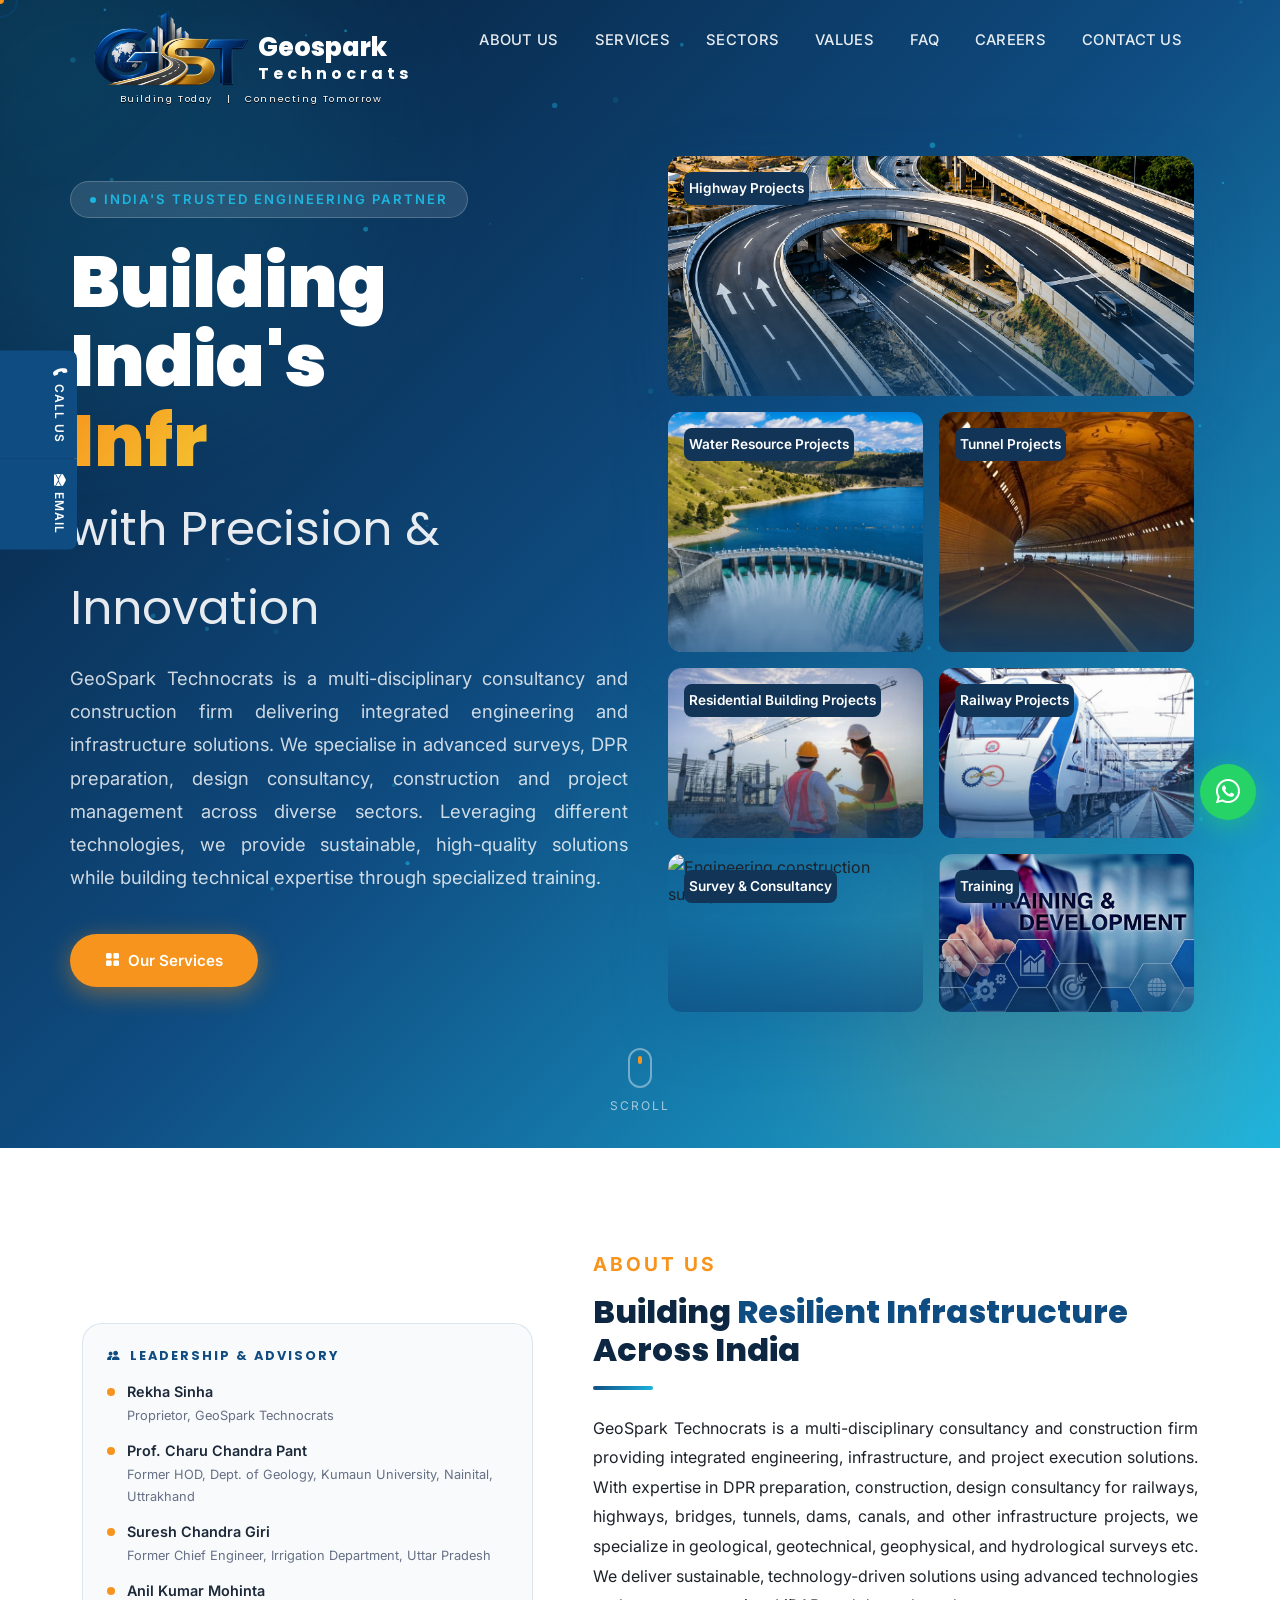
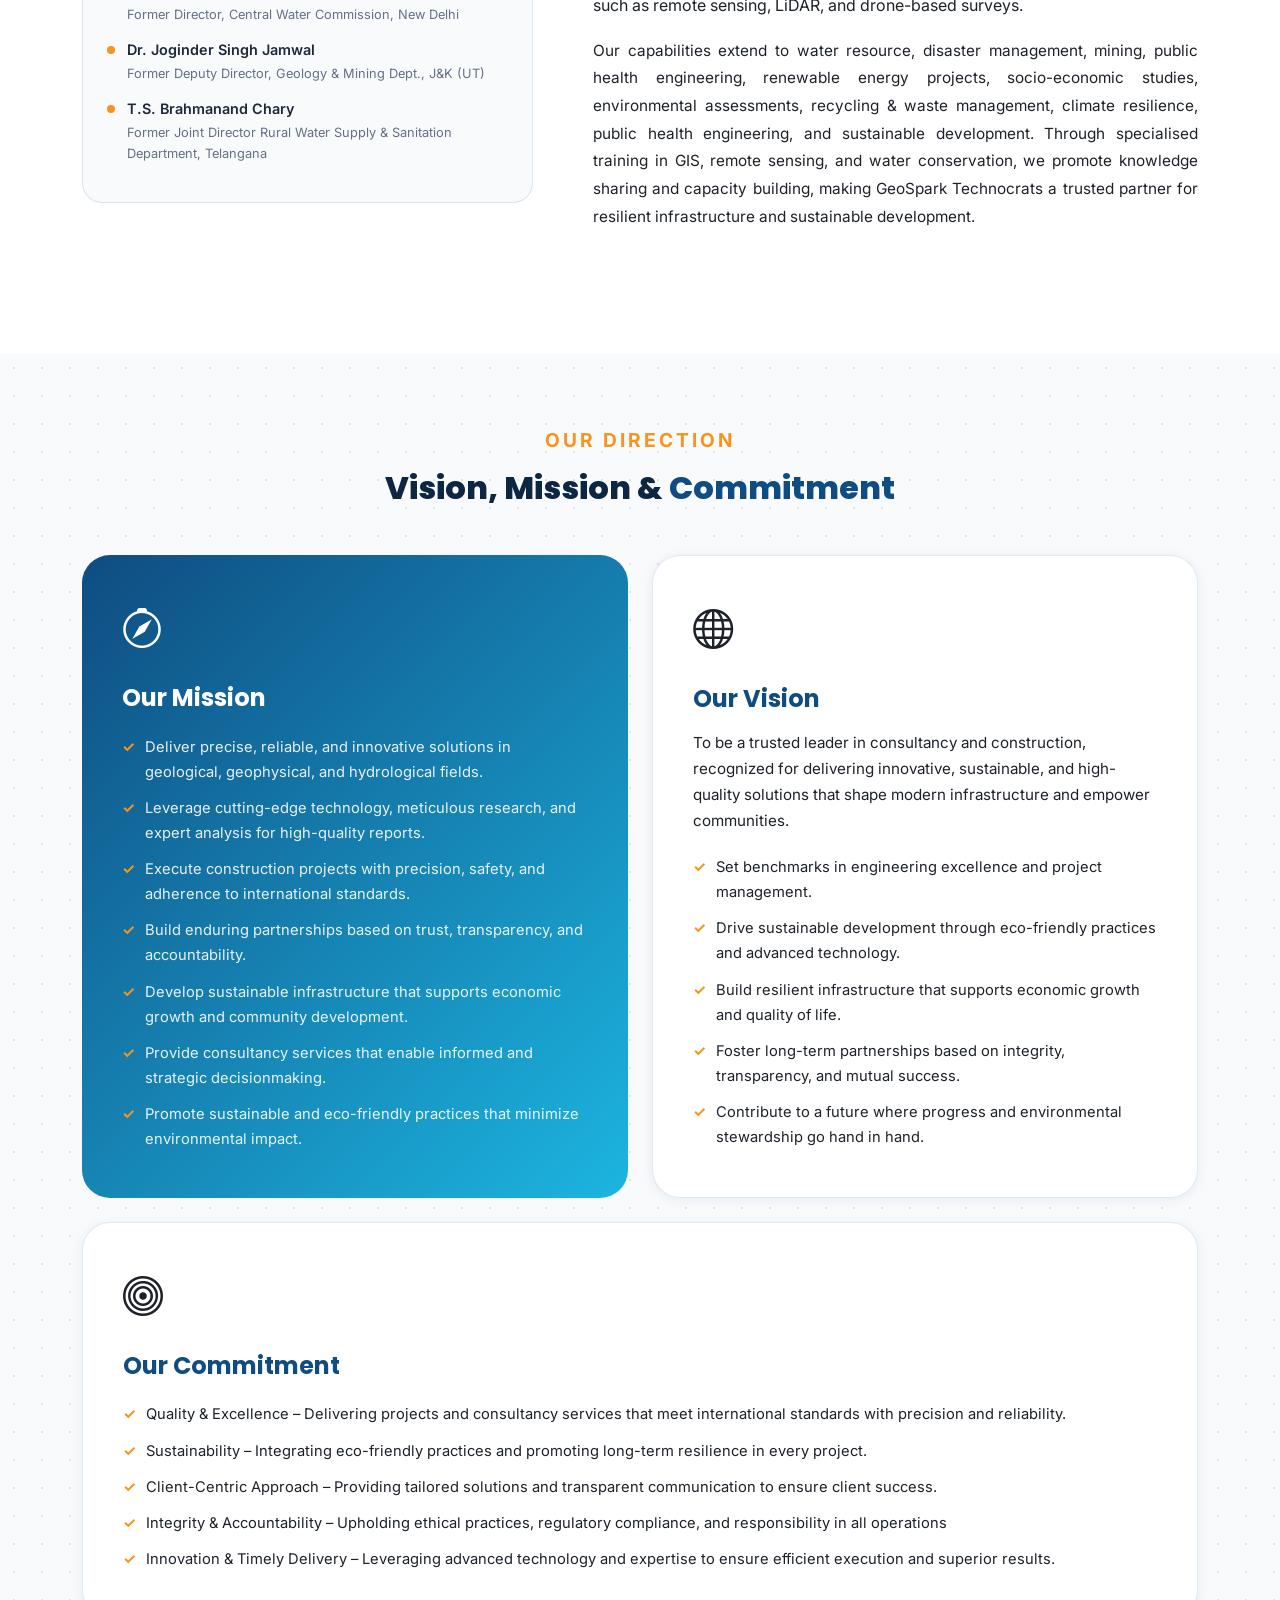
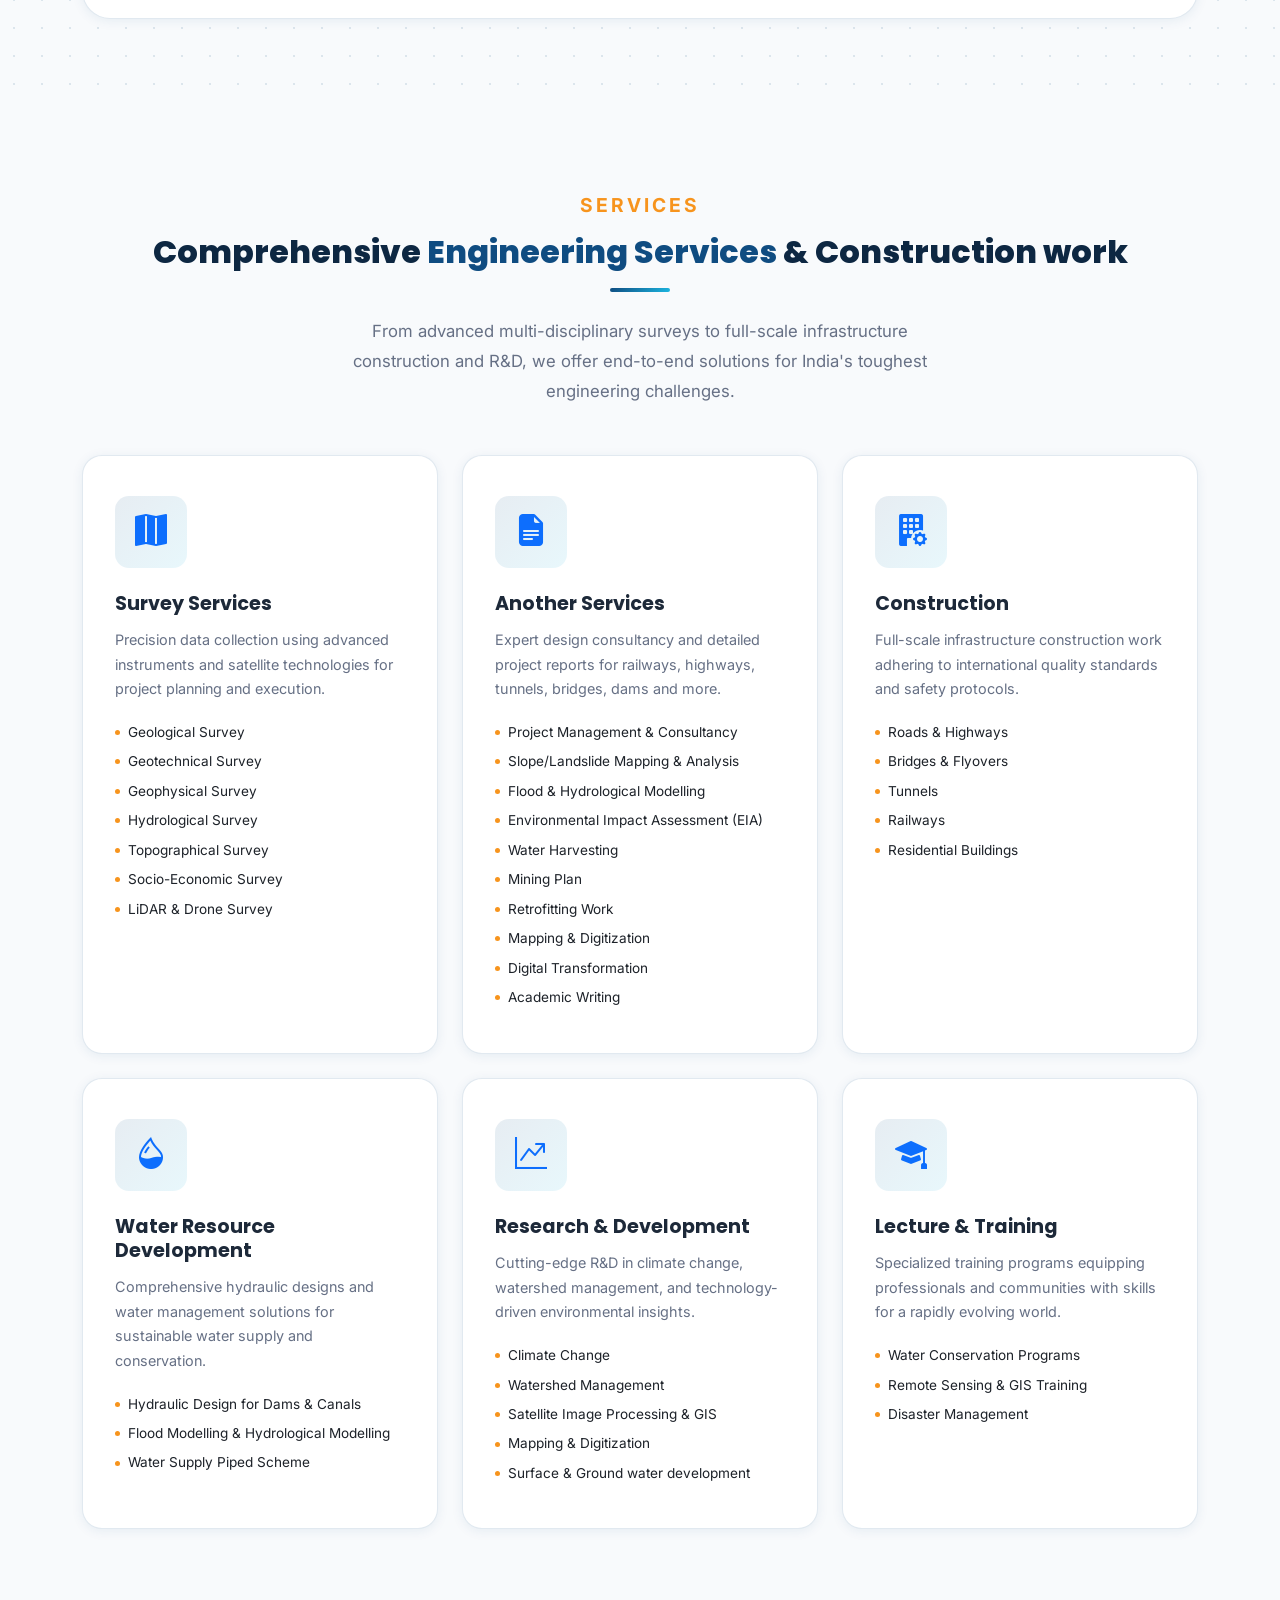
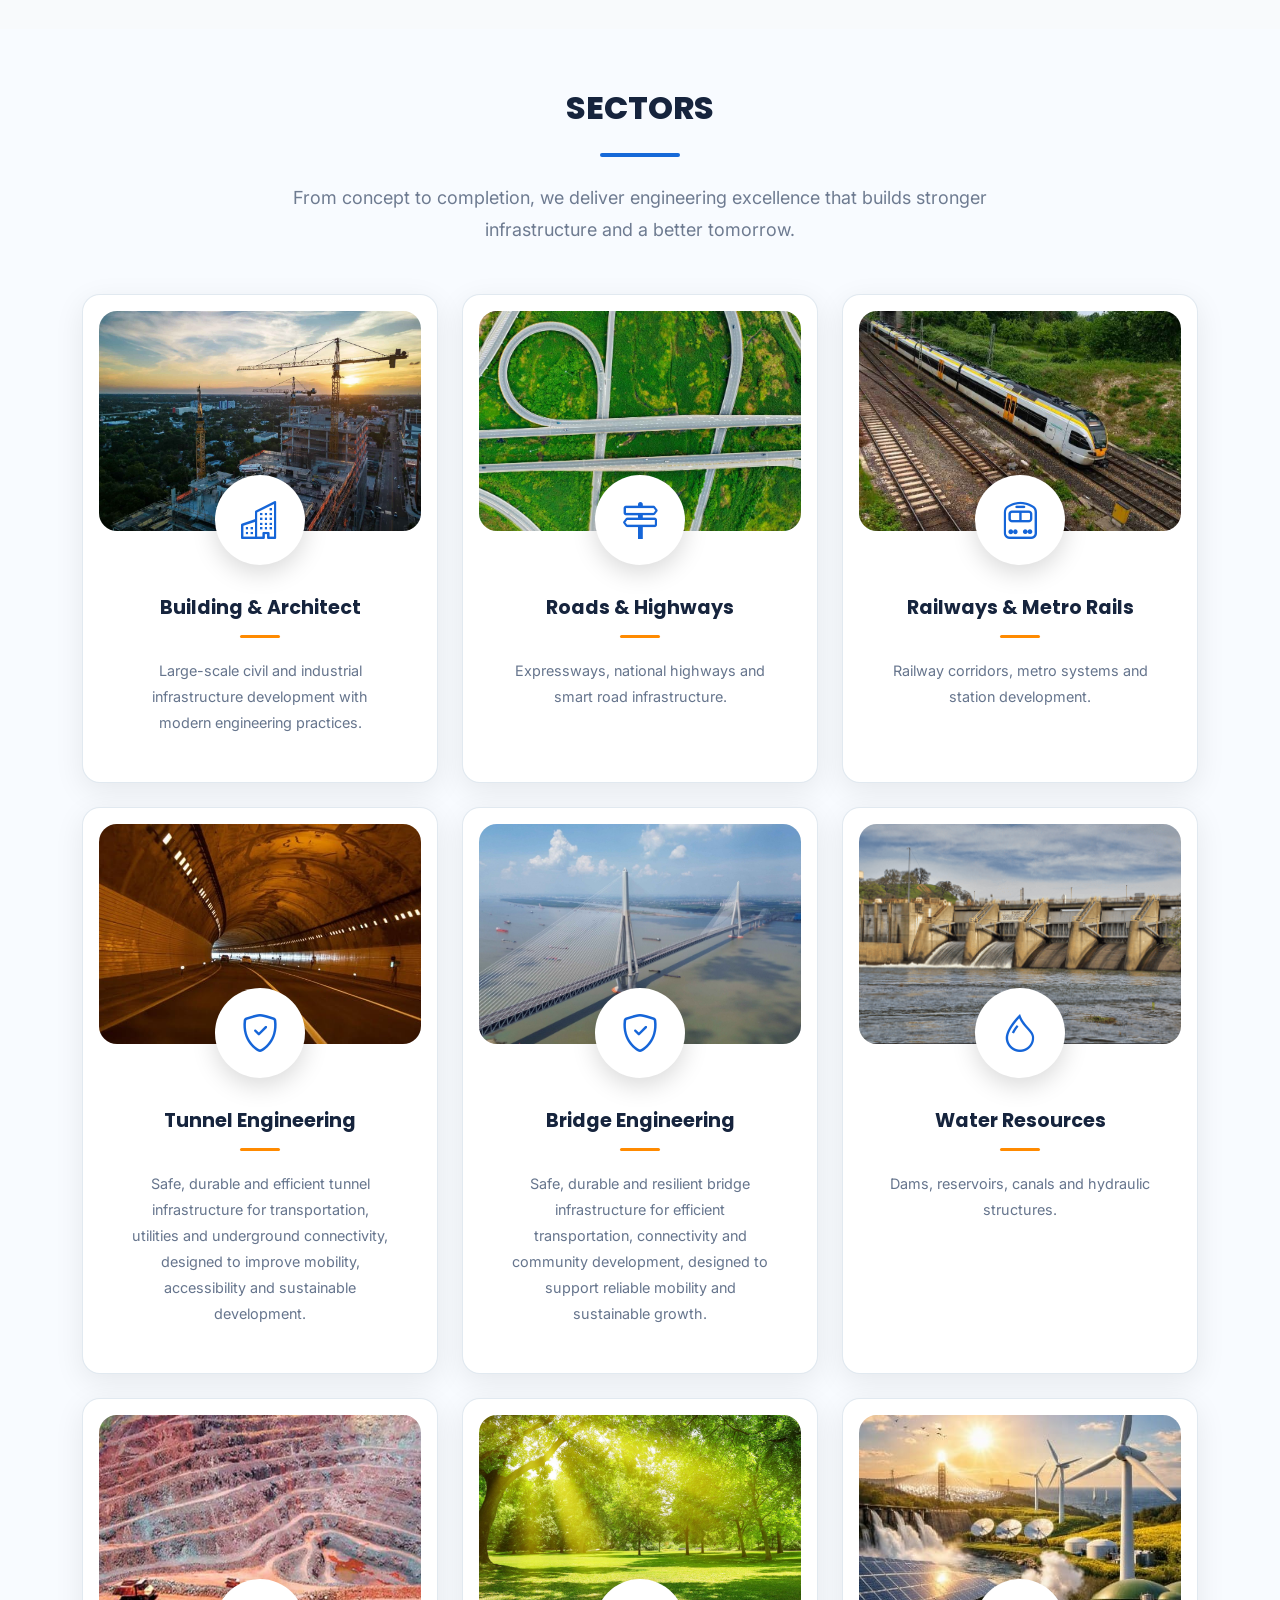
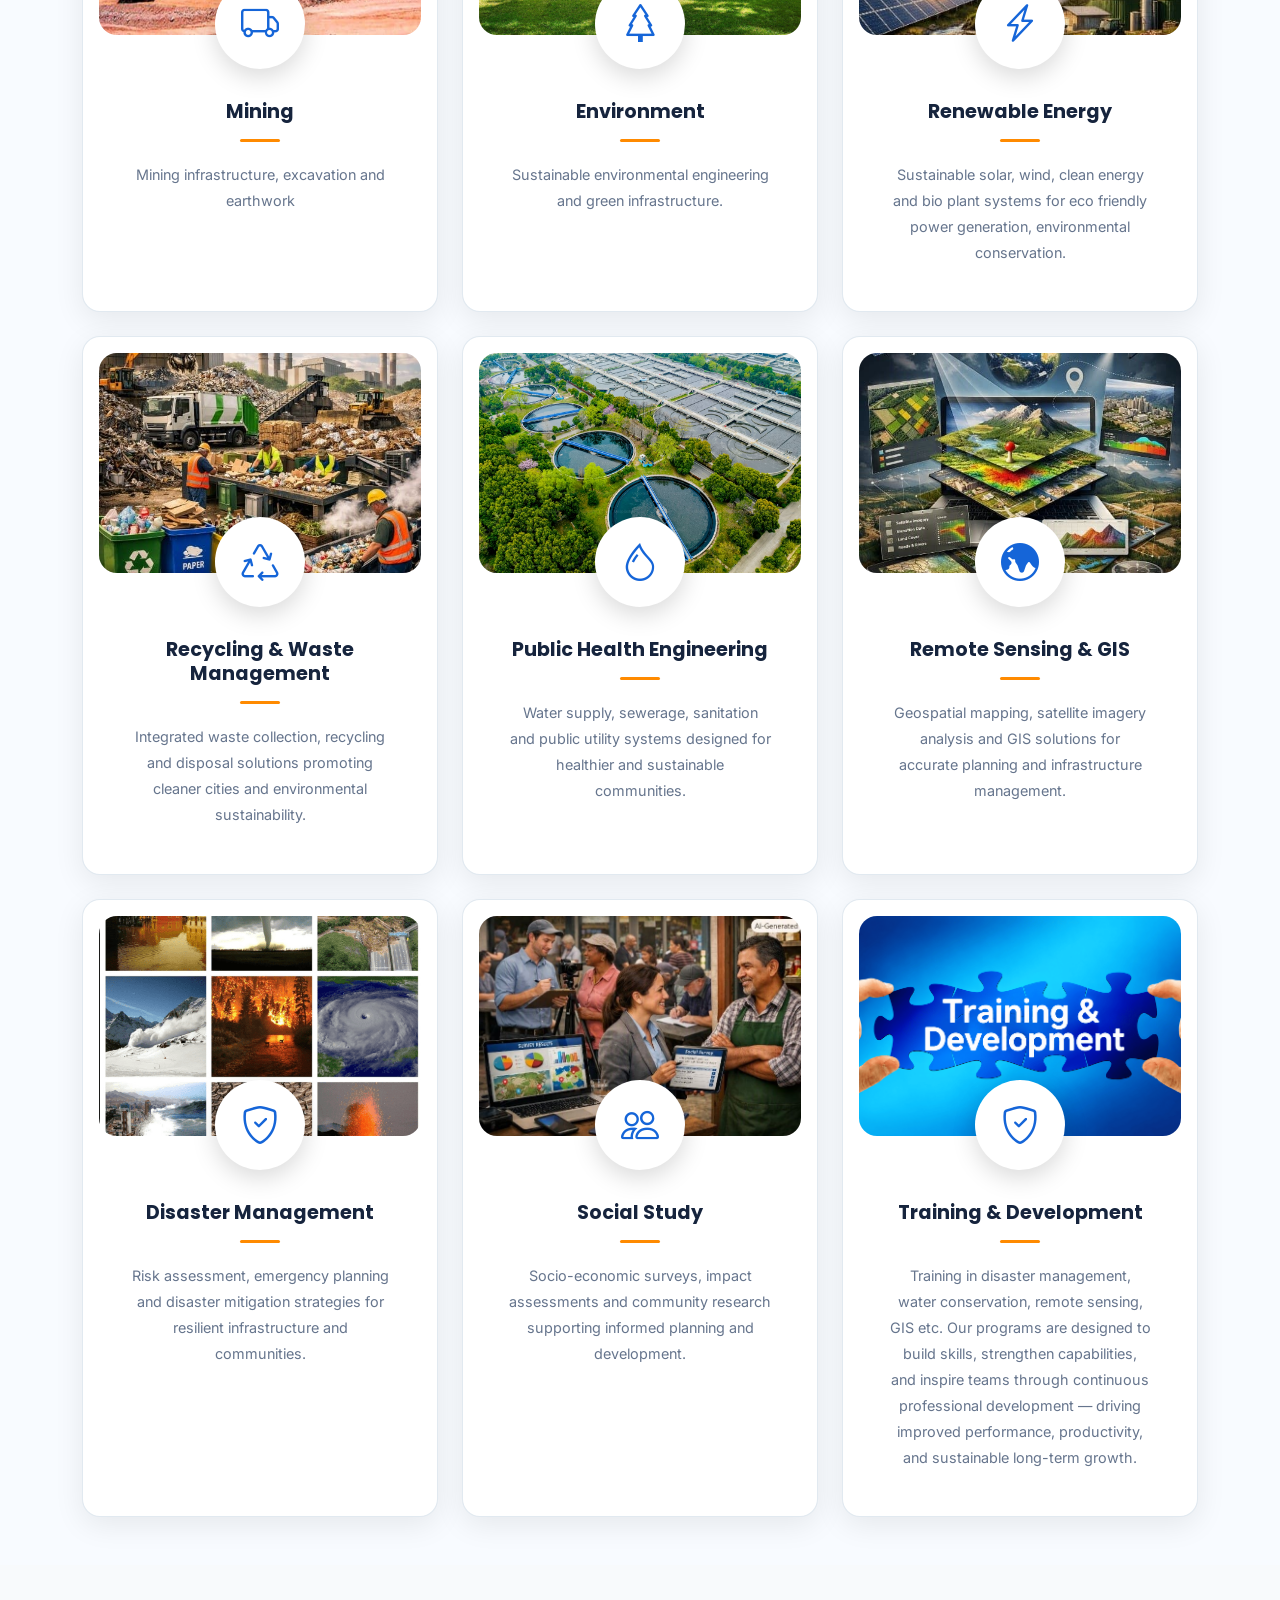
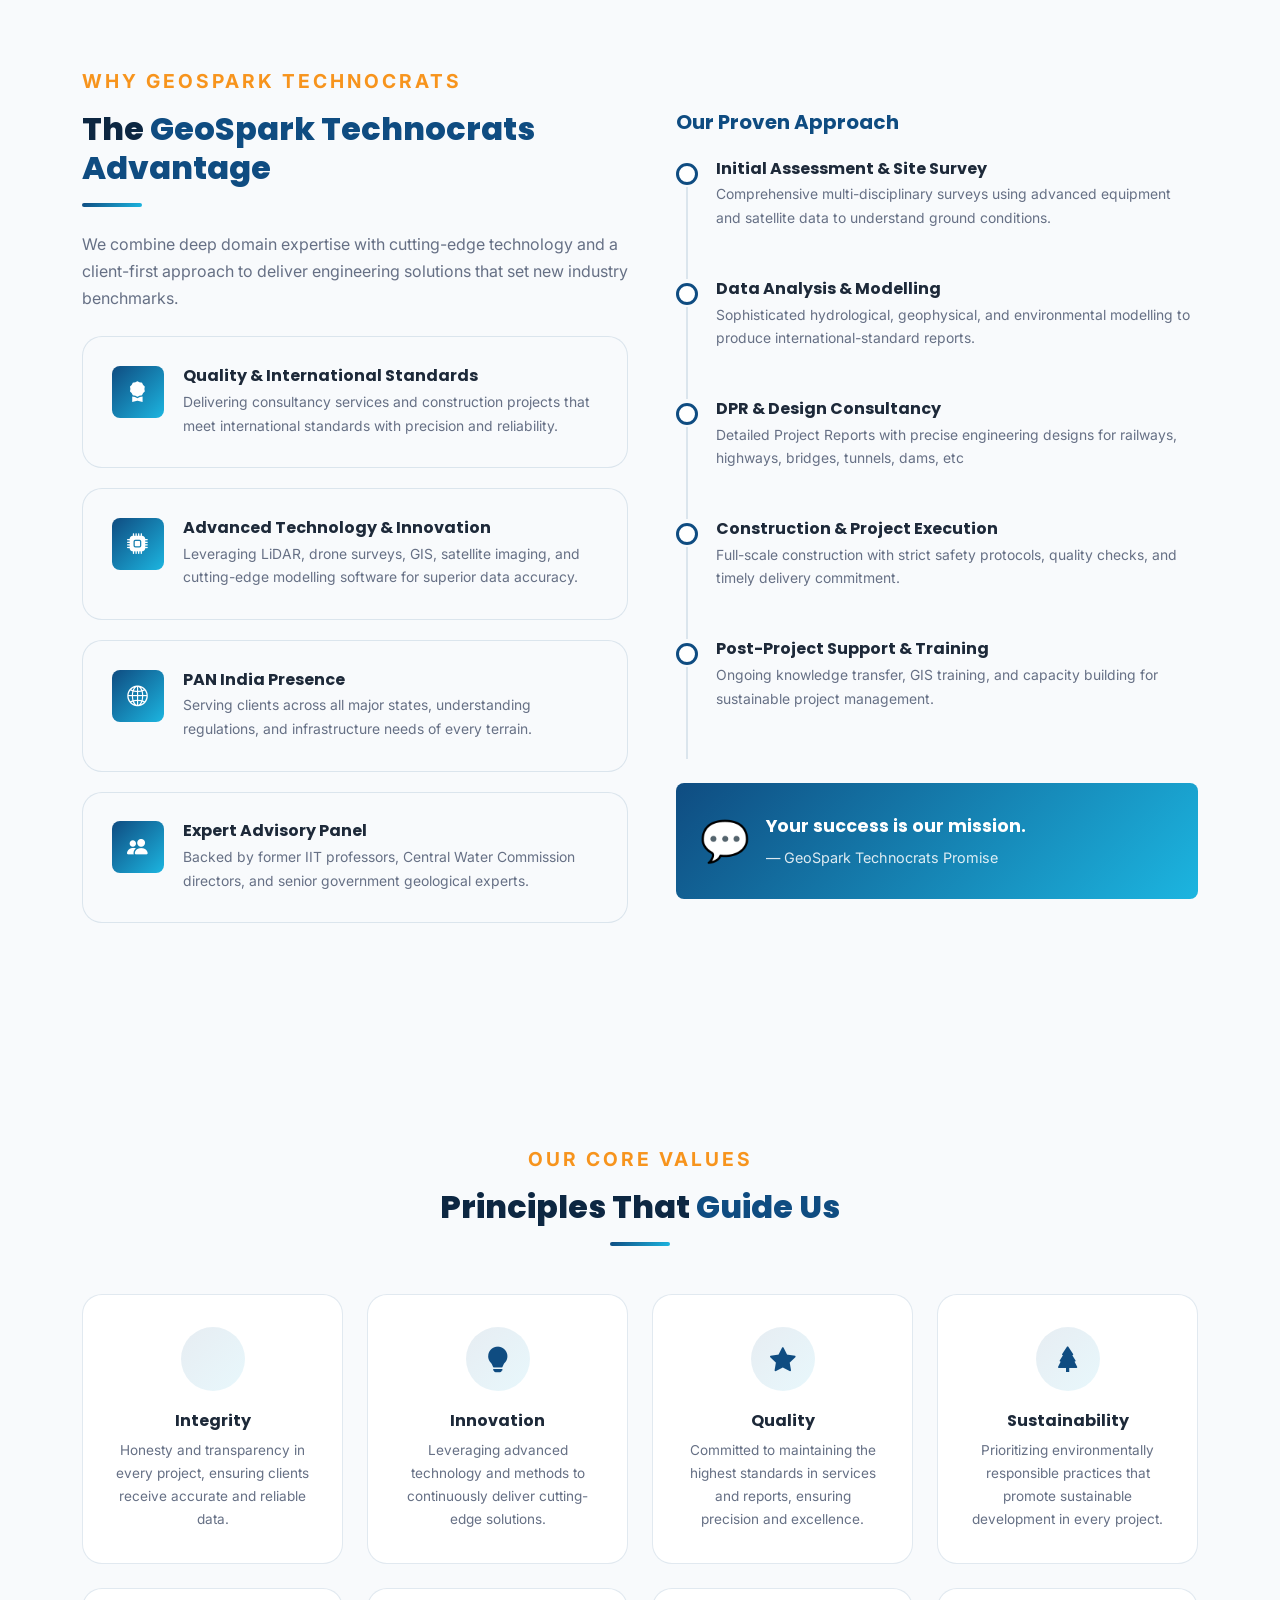
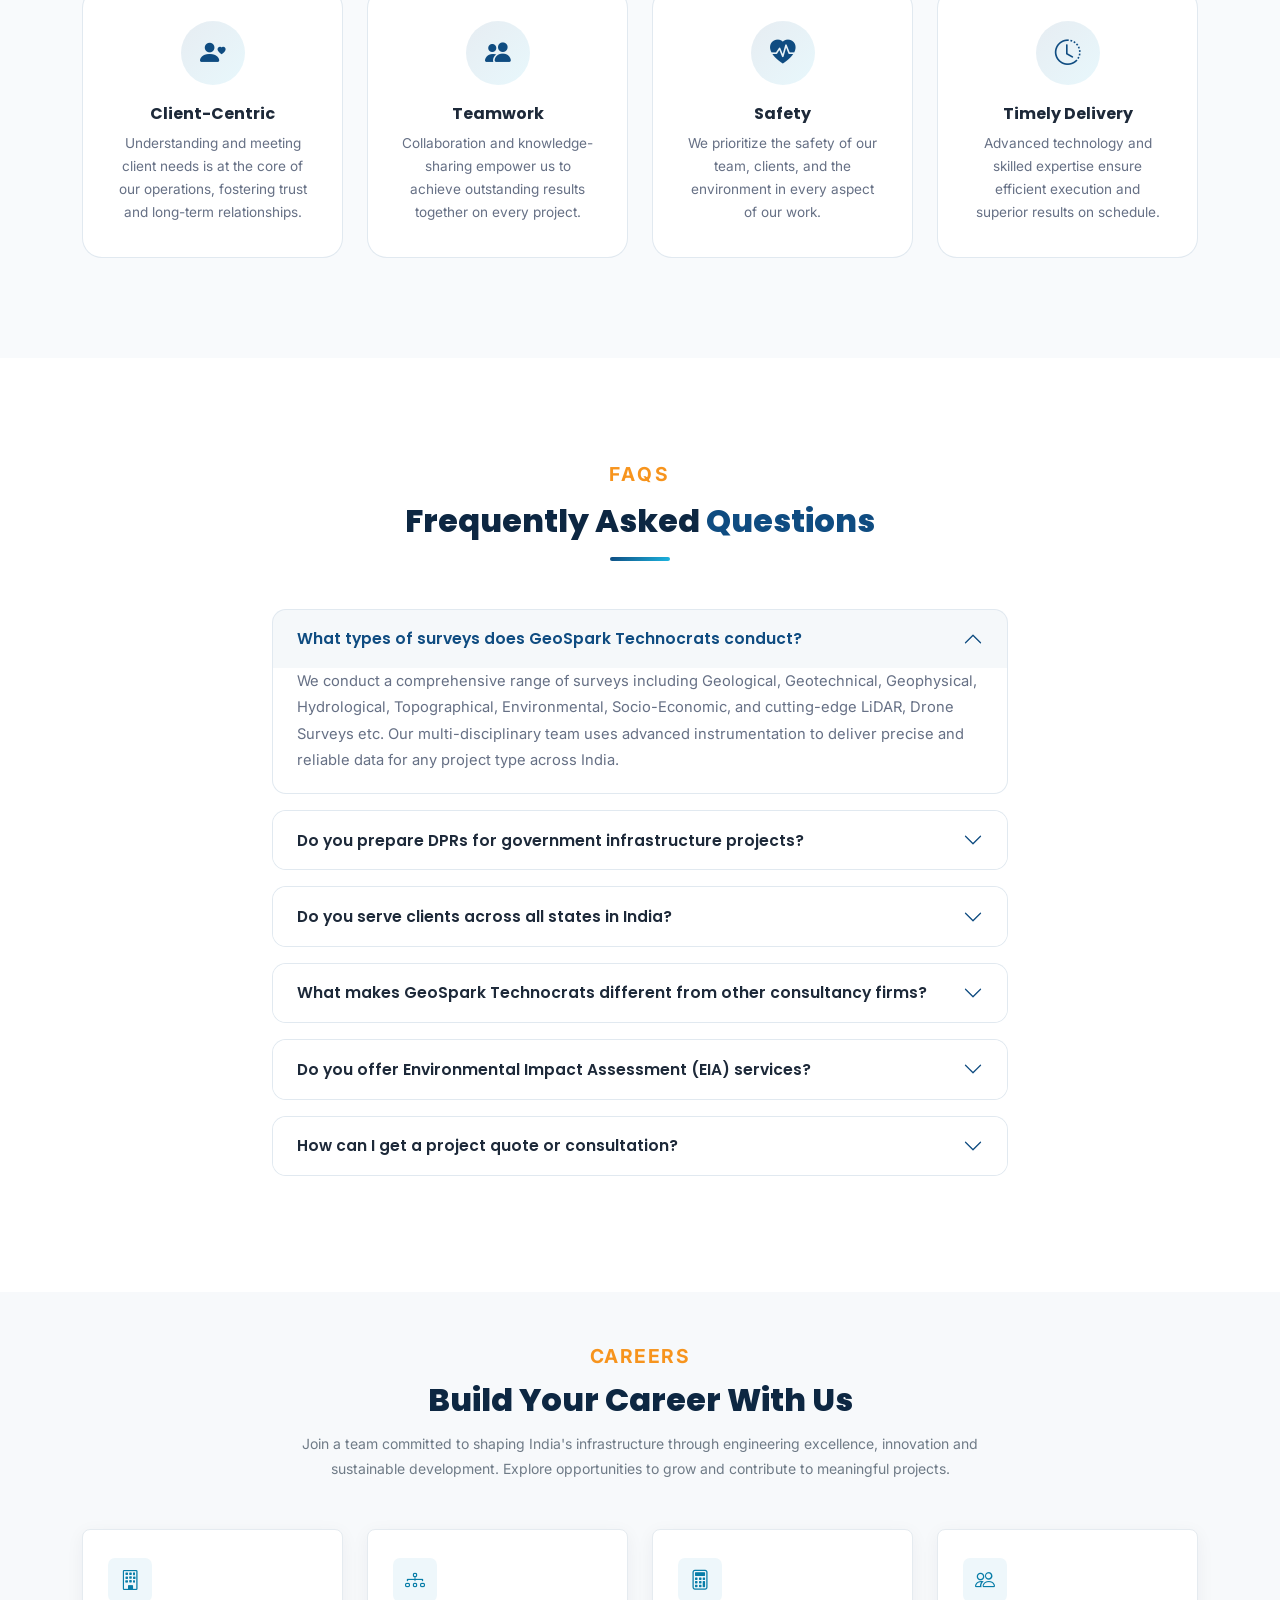
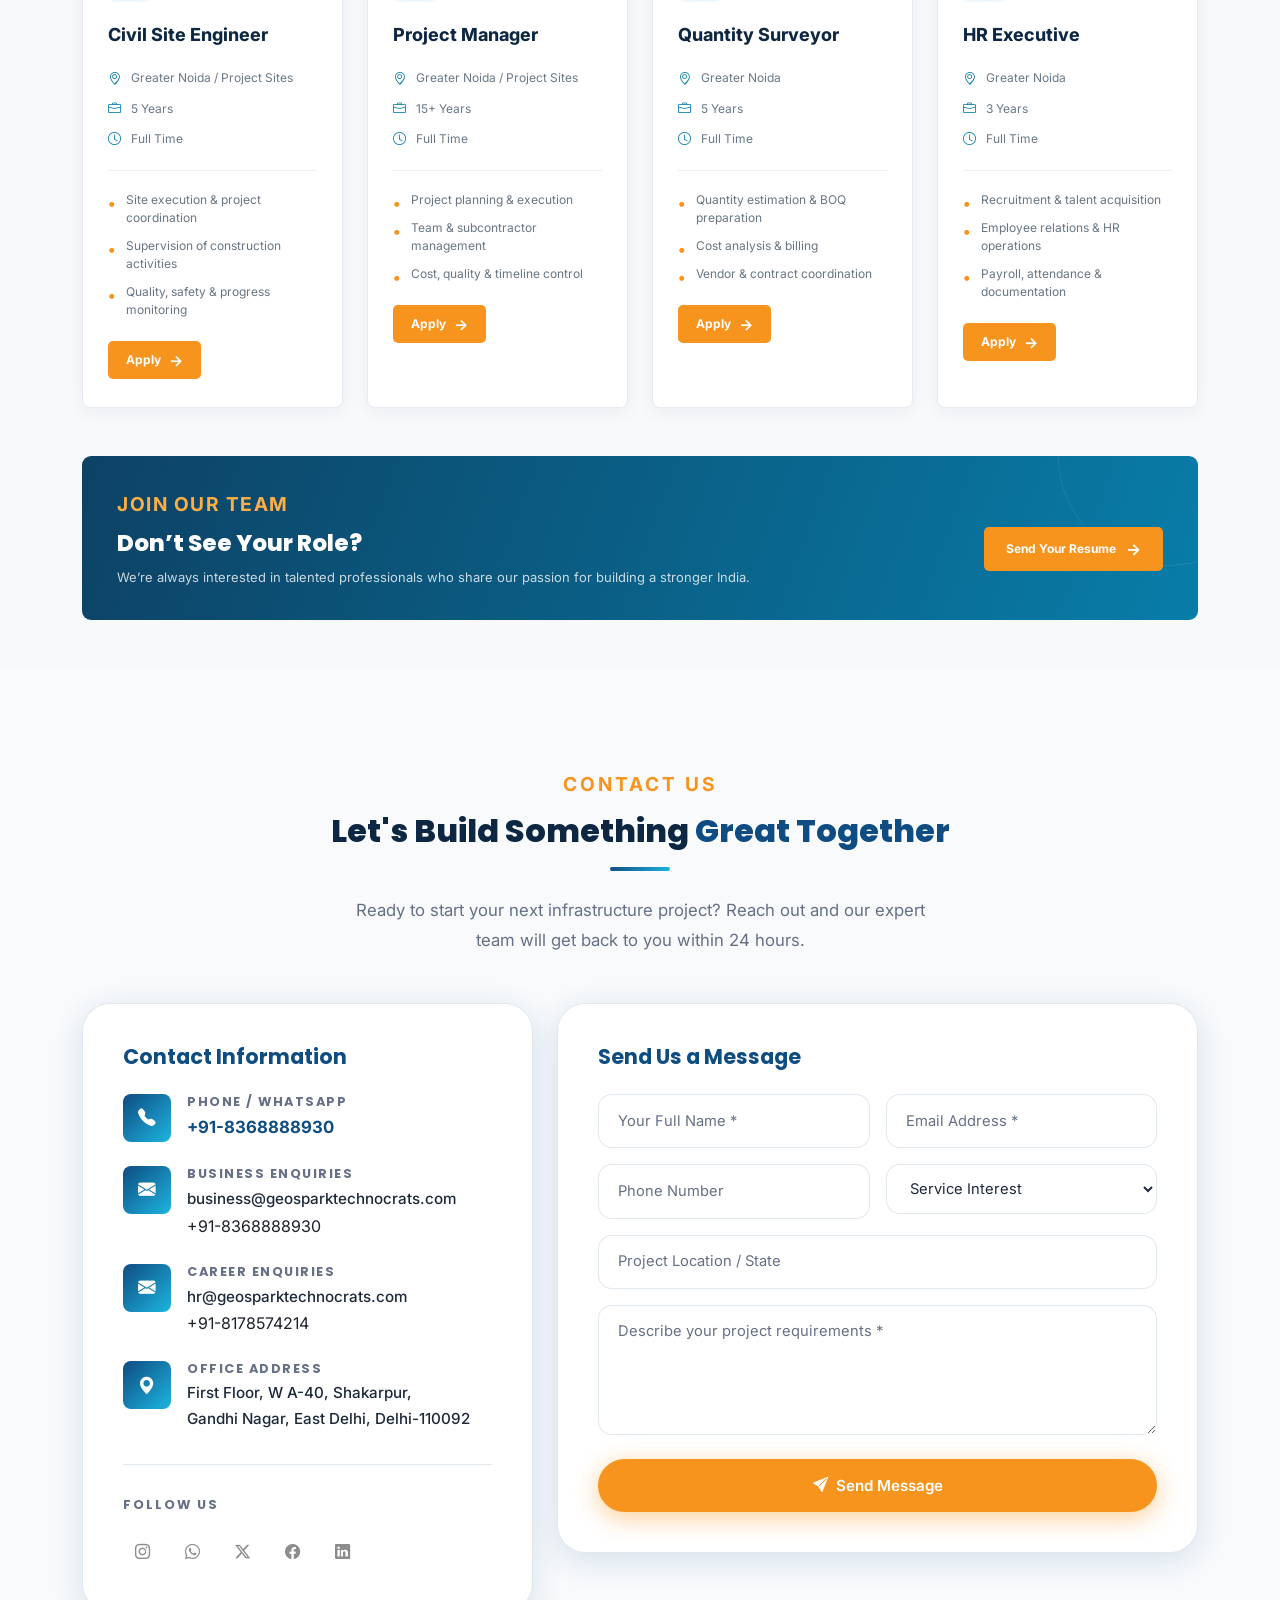
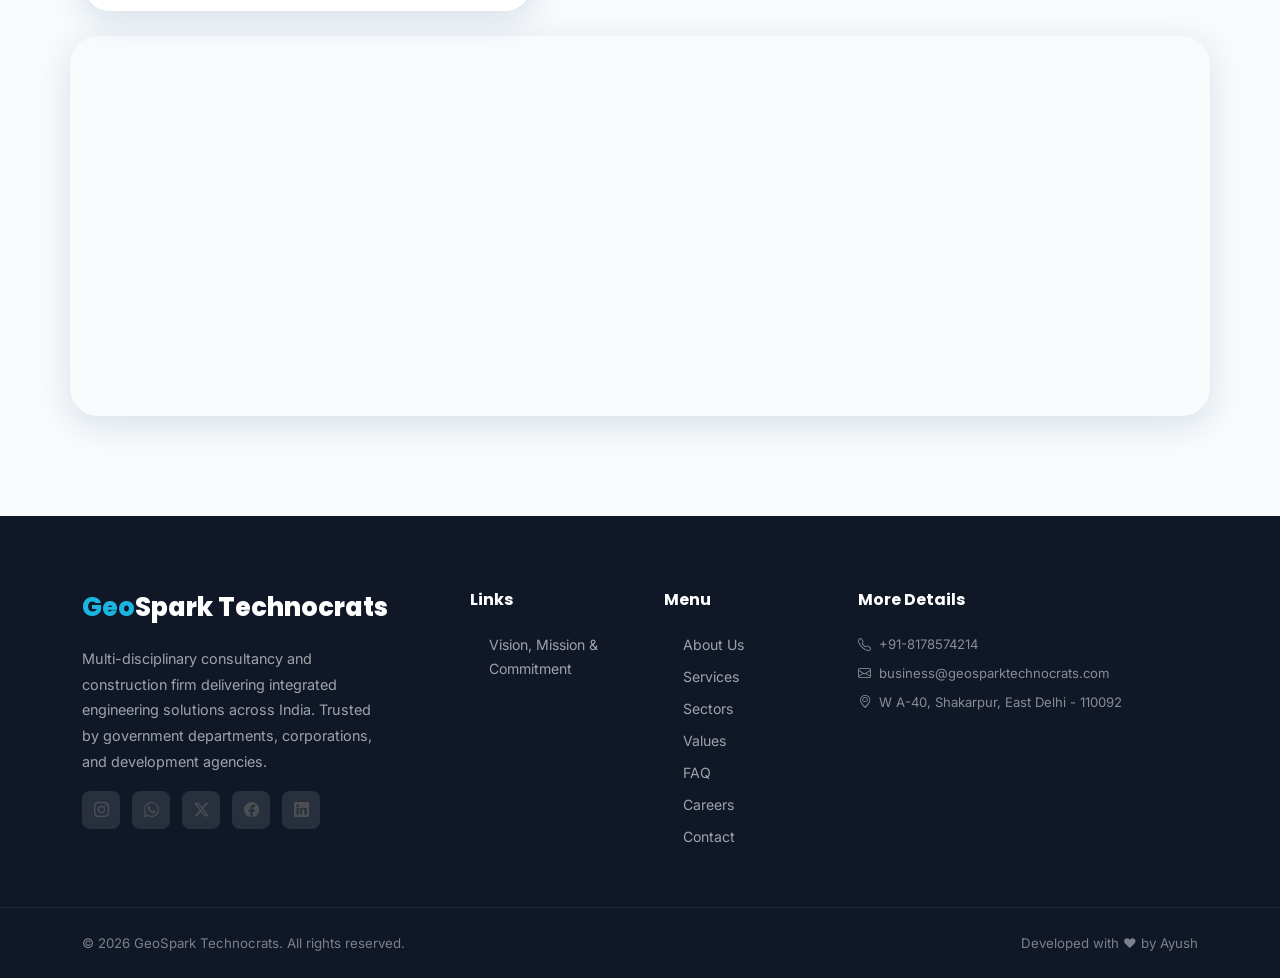
==== commit 7c65de22: "add" ====
--- a/index.html
+++ b/index.html
@@ -93,10 +93,16 @@
       <!-- <span class="brand-geo">Geo</span>Spark
       <span class="brand-sub">Technocrats</span> -->
       <div class="logo_wrap" style="">
-        <img src="./assets/images/logo_technocrats.png" style=""/>
+        <div class="logo_wrap_img" style="">
+          <img src="./assets/images/logo_technocrats.png" style=""/>
+        <div class="logo_wrap_text" style="">
+          <span class="logo_wrap_text1" style="">Geospark </span>
+          <span class="logo_wrap_text2" style="">Technocrats</span>
+        </div>
+        </div>
       <div class="brand_tagline" style="">
-        <span>Geospark Technocrats</span>
-        <span>&#x2022; Building Today &#x2022; Connecting Tomorrow</span>
+        
+        <span style="font-size: 0.6rem;font-weight: normal;letter-spacing: 0.1rem;display: inline-block;margin: auto;margin-top: 0.2rem;">Building Today &nbsp; | &nbsp; Connecting Tomorrow</span>
       </div>
     </div>
     </a>
@@ -109,9 +115,9 @@
         <li class="nav-item"><a class="nav-link" href="#about">ABOUT US</a></li>
         <li class="nav-item"><a class="nav-link" href="#services">SERVICES</a></li>
         <li class="nav-item"><a class="nav-link" href="#sectors">SECTORS</a></li>
+        <li class="nav-item"><a class="nav-link" href="#values">VALUES</a></li>
         <li class="nav-item"><a class="nav-link" href="#faq">FAQ</a></li>
         <li class="nav-item"><a class="nav-link" href="#careers">CAREERS</a></li>
-        <li class="nav-item"><a class="nav-link" href="#values">VALUES</a></li>
         <li class="nav-item"><a class="nav-link" href="#contact">CONTACT US</a></li>
         <!-- <li class="nav-item"><a class="nav-link nav-cta" href="#contact">Get a Quote</a></li> -->
       </ul>
@@ -172,7 +178,7 @@
             <span style="color:rgba(255,255,255,0.9);font-size:0.65em;font-weight:400;">with Precision & Innovation</span>
           </h1>
           <p class="hero-desc fade-up delay-2">
-            GeoSpark Technocrats is a multi-disciplinary consultancy and construction firm delivering integrated engineering and infrastructure solutions. We specialise in advanced surveys, DPR preparation, design consultancy, and project management across diverse sectors. Leveraging different technologies, we provide sustainable, high-quality solutions while building technical expertise through specialized training.
+            GeoSpark Technocrats is a multi-disciplinary consultancy and construction firm delivering integrated engineering and infrastructure solutions. We specialise in advanced surveys, DPR preparation, design consultancy, construction and project management across diverse sectors. Leveraging different technologies, we provide sustainable, high-quality solutions while building technical expertise through specialized training.
           </p>
           <div class="hero-btns fade-up delay-3">
             <a href="#services" class="btn-primary-custom">
@@ -210,8 +216,8 @@
               <div class="hero-img-overlay"><span style="color:#fff;font-size:0.85rem;font-weight:600;background-color: #113457;padding: 0.3rem;margin: 1rem; position: absolute; border-radius: 0.5rem;">Water Resource Projects</span></div>
             </div>
             <div class="hero-img-card tilt-card">
-              <img src="https://images.unsplash.com/photo-1558618666-fcd25c85cd64?w=400&auto=format&fit=crop&q=60" alt="Engineering construction survey" loading="lazy" />
-              <div class="hero-img-overlay"><span style="color:#fff;font-size:0.85rem;font-weight:600;background-color: #113457;padding: 0.3rem;margin: 1rem; position: absolute; border-radius: 0.5rem;">Survey & Consultancy</span></div>
+              <img src="./assets/images/Tunnel Projects.jpg?w=400&auto=format&fit=crop&q=60" alt="Engineering construction survey" loading="lazy" />
+              <div class="hero-img-overlay"><span style="color:#fff;font-size:0.85rem;font-weight:600;background-color: #113457;padding: 0.3rem;margin: 1rem; position: absolute; border-radius: 0.5rem;">Tunnel Projects</span></div>
             </div>
             <div class="hero-img-card tilt-card">
               <img src="./assets/images/Residential Building Projects.jpg?w=400&auto=format&fit=crop&q=60" alt="Dam and water resources" loading="lazy" />
@@ -221,9 +227,10 @@
               <img src="./assets/images/Railway.png?w=400&auto=format&fit=crop&q=60" alt="Engineering construction survey" loading="lazy" />
               <div class="hero-img-overlay"><span style="color:#fff;font-size:0.85rem;font-weight:600;background-color: #113457;padding: 0.3rem;margin: 1rem; position: absolute; border-radius: 0.5rem;">Railway Projects</span></div>
             </div>
+            
             <div class="hero-img-card tilt-card">
-              <img src="./assets/images/Tunnel Projects.jpg?w=400&auto=format&fit=crop&q=60" alt="Engineering construction survey" loading="lazy" />
-              <div class="hero-img-overlay"><span style="color:#fff;font-size:0.85rem;font-weight:600;background-color: #113457;padding: 0.3rem;margin: 1rem; position: absolute; border-radius: 0.5rem;">Tunnel Projects</span></div>
+              <img src="https://images.unsplash.com/photo-1558618666-fcd25c85cd64?w=400&auto=format&fit=crop&q=60" alt="Engineering construction survey" loading="lazy" />
+              <div class="hero-img-overlay"><span style="color:#fff;font-size:0.85rem;font-weight:600;background-color: #113457;padding: 0.3rem;margin: 1rem; position: absolute; border-radius: 0.5rem;">Survey & Consultancy</span></div>
             </div>
             <div class="hero-img-card tilt-card">
               <img src="./assets/images/training.png?w=400&auto=format&fit=crop&q=60" alt="Engineering construction survey" loading="lazy" />
@@ -306,7 +313,7 @@
             <div class="leader-item">
               <div class="leader-dot"></div>
               <div>
-                <div class="leader-name">Suresh Chandra</div>
+                <div class="leader-name">Suresh Chandra Giri</div>
                 <div class="leader-title">Former Chief Engineer, Irrigation Department, Uttar Pradesh </div>
               </div>
             </div>
@@ -342,12 +349,12 @@
           <span class="section-eyebrow">About Us</span>
           <h2 class="section-title" id="about-title">Building <span>Resilient Infrastructure</span> Across India</h2>
           <div class="section-divider"></div>
-          <p class="mb-3" style="font-size:1rem;color:var(--text);line-height:1.85;">
+          <p class="mb-3" style="font-size:1rem;color:var(--text);line-height:1.85;text-align: justify;">
             GeoSpark Technocrats is a multi-disciplinary consultancy and construction firm providing integrated engineering, infrastructure, and project execution solutions. With expertise in DPR preparation, construction, design consultancy for railways, highways, bridges, tunnels, dams, canals, and other infrastructure projects, we specialize in geological, geotechnical, geophysical, and hydrological surveys etc. We deliver sustainable, technology-driven solutions using advanced technologies such as remote sensing, LiDAR, and drone-based surveys.
 
 
           </p>
-          <p class="mb-4" style="font-size:0.96rem;color:var(--text);line-height:1.8;">
+          <p class="mb-4" style="font-size:0.96rem;color:var(--text);line-height:1.8;text-align: justify;">
             Our capabilities extend to water resource, disaster management, mining, public health engineering, renewable energy projects, socio-economic studies, environmental assessments, recycling & waste management, climate resilience, public health engineering, and sustainable development. Through specialised training in GIS, remote sensing, and water conservation, we promote knowledge sharing and capacity building, making GeoSpark Technocrats a trusted partner for resilient infrastructure and sustainable development.
           </p>
 
@@ -474,9 +481,11 @@
             <li>Slope/Landslide Mapping & Analysis</li>
             <li>Flood & Hydrological Modelling</li>
             <li>Environmental Impact Assessment (EIA)</li>
+            <li>Water Harvesting</li>
+            <li>Mining Plan</li>
+            <li>Retrofitting Work</li>
+            <li>Mapping & Digitization</li>
             <li>Digital Transformation</li>
-            <li>Mining Plan</li>
-            <li>Mapping & Digitization</li>
             <li>Academic Writing</li>
           </ul>
         </div>
@@ -506,7 +515,6 @@
             <li>Hydraulic Design for Dams & Canals</li>
             <li>Flood Modelling & Hydrological Modelling</li>
             <li>Water Supply Piped Scheme</li>
-            <li>Surface and Ground Water Development</li>
           </ul>
         </div>
       </div>
@@ -759,7 +767,7 @@
                 <div class="industry-card">
 
                     <div class="industry-image">
-                        <img src="./assets/images/infra.jfif" class="img-fluid">
+                        <img src="./assets/images/infra.jpg" class="img-fluid">
                     </div>
 
                     <div class="industry-icon">
@@ -784,7 +792,7 @@
                 <div class="industry-card">
 
                     <div class="industry-image">
-                        <img src="./assets/images/roads.jfif" class="img-fluid">
+                        <img src="./assets/images/roads.jpg" class="img-fluid">
                     </div>
 
                     <div class="industry-icon">
@@ -811,7 +819,7 @@
                 <div class="industry-card">
 
                     <div class="industry-image">
-                        <img src="./assets/images/railways.jfif" class="img-fluid">
+                        <img src="./assets/images/railways.jpg" class="img-fluid">
                     </div>
 
                     <div class="industry-icon">
@@ -862,7 +870,7 @@
                 <div class="industry-card">
 
                     <div class="industry-image">
-                        <img src="./assets/images/bridge.jfif" class="img-fluid">
+                        <img src="./assets/images/bridge.jpg" class="img-fluid">
                     </div>
 
                     <div class="industry-icon">
@@ -942,7 +950,7 @@
                 <div class="industry-card">
 
                     <div class="industry-image">
-                        <img src="./assets/images/environment.jfif" class="img-fluid">
+                        <img src="./assets/images/environment.jpg" class="img-fluid">
                     </div>
 
                     <div class="industry-icon">
@@ -1133,7 +1141,7 @@
                         <div class="orange-line"></div>
 
                         <p>
-                            Building skills, strengthening capabilities and empowering teams through continuous training and professional development, designed to improve performance, productivity and long-term organizational growth.
+                            Training in disaster management, water conservation, remote sensing, GIS etc. Our programs are designed to build skills, strengthen capabilities, and inspire teams through continuous professional development — driving improved performance, productivity, and sustainable long-term growth.
                         </p>
 
                     </div>
@@ -1564,7 +1572,7 @@
             </h3>
             <div id="faq6" class="accordion-collapse collapse" data-bs-parent="#faqAccordion">
               <div class="accordion-body">
-                Contact us via the form below, call/WhatsApp us at <strong>+91-7048946499</strong>, or email <strong>business@geosparktechnocrats.com</strong>. Our team will respond within 24 hours with an initial consultation and project assessment tailored to your requirements.
+                Contact us via the form below, call/WhatsApp us at <strong>+91-8368888930</strong>, or email <strong>business@geosparktechnocrats.com</strong>. Our team will respond within 24 hours with an initial consultation and project assessment tailored to your requirements.
               </div>
             </div>
           </div>
@@ -2588,7 +2596,7 @@
             <div class="contact-icon"><i class="bi bi-telephone-fill"></i></div>
             <div>
               <h6>Phone / WhatsApp</h6>
-              <a href="tel:+917048946499" style="font-size:1.05rem;font-weight:700;color:var(--primary)">+91-7048946499</a>
+              <a href="tel:+917048946499" style="font-size:1.05rem;font-weight:700;color:var(--primary)">+91-8368888930</a>
             </div>
           </div>
 
@@ -2597,6 +2605,8 @@
             <div>
               <h6>Business Enquiries</h6>
               <a href="mailto:business@geosparktechnocrats.com">business@geosparktechnocrats.com</a>
+              <br/>
+              <span>+91-8368888930</span>
             </div>
           </div>
 
@@ -2605,6 +2615,8 @@
             <div>
               <h6>Career Enquiries</h6>
               <a href="mailto:hr@geosparktechnocrats.com">hr@geosparktechnocrats.com</a>
+              <br/>
+              <span>+91-8178574214</span>
             </div>
           </div>
 
@@ -2737,9 +2749,9 @@
             <li><a href="#about">About Us</a></li>
             <li><a href="#services">Services</a></li>
             <li><a href="#sectors">Sectors</a></li>
+            <li><a href="#values">Values</a></li>
             <li><a href="#faq">FAQ</a></li>
             <li><a href="#careers">Careers</a></li>
-            <li><a href="#values">Values</a></li>
             <li><a href="#contact">Contact</a></li>
           </ul>
         </div>
@@ -2753,7 +2765,7 @@
             </div>
           </div> -->
           <div class="mt-3">
-            <div style="font-size:0.82rem;color:rgba(255,255,255,0.5)"><i class="bi bi-telephone me-2"></i>+91-7048946499</div>
+            <div style="font-size:0.82rem;color:rgba(255,255,255,0.5)"><i class="bi bi-telephone me-2"></i>+91-8178574214</div>
             <div style="font-size:0.82rem;color:rgba(255,255,255,0.5);margin-top:0.4rem"><i class="bi bi-envelope me-2"></i>business@geosparktechnocrats.com</div>
             <div style="font-size:0.82rem;color:rgba(255,255,255,0.5);margin-top:0.4rem"><i class="bi bi-geo-alt me-2"></i>W A-40, Shakarpur, East Delhi - 110092</div>
           </div>
--- a/style.css
+++ b/style.css
@@ -276,6 +276,7 @@
   max-width: 600px;
   margin-bottom: 2.5rem;
   line-height: 1.8;
+  text-align: justify;
 }
 
 .hero-btns { display: flex; gap: 1rem; flex-wrap: wrap; }
--- a/responsive.css
+++ b/responsive.css
@@ -8,7 +8,19 @@
   .container { max-width: 1320px; }
 } */
 .logo_wrap{
-  display: flex;position: absolute;gap: 0.5rem;align-items: center;top: 0;padding: 0.5rem;border-radius: 1rem;
+  Qdisplay: flex;align-items: center; position: absolute;gap: 0.5rem;align-items: center;top: 0;padding: 0.5rem;border-radius: 1rem;
+}
+.logo_wrap_img{
+  display:flex;align-items: flex-end;gap: 0.5rem;
+}
+.logo_wrap_text{
+  display: flex;flex-direction: column;justify-content: flex-end;
+}
+.logo_wrap_text1{
+  font-size: 1.6rem;margin: 0;padding: 0;
+}
+.logo_wrap_text2{
+  font-size: 1rem;font-weight: bold;letter-spacing: 0.25rem;margin-top: -9px;
 }
 .brand_tagline{
   display: flex;flex-direction: column;font-size: 0.9rem;
@@ -24,11 +36,17 @@
   margin-top: -5px;
 }
 a.navbar-brand img{
+  width: 10rem;
+  transition: all linear 0.3s;
+}
+#mainNav.scrolled a.navbar-brand img{
   width: 7rem;
-  transition: all linear 0.3s;
-}
-#mainNav.scrolled a.navbar-brand img{
-  width: 3.7rem;
+}
+#mainNav.scrolled a.navbar-brand .logo_wrap_text1{
+  font-size: 1rem;
+}
+#mainNav.scrolled a.navbar-brand .brand_tagline{
+  display: none;
 }
 /* ============ Desktops (992px - 1199px) ============ */
 @media (max-width: 1199px) {
